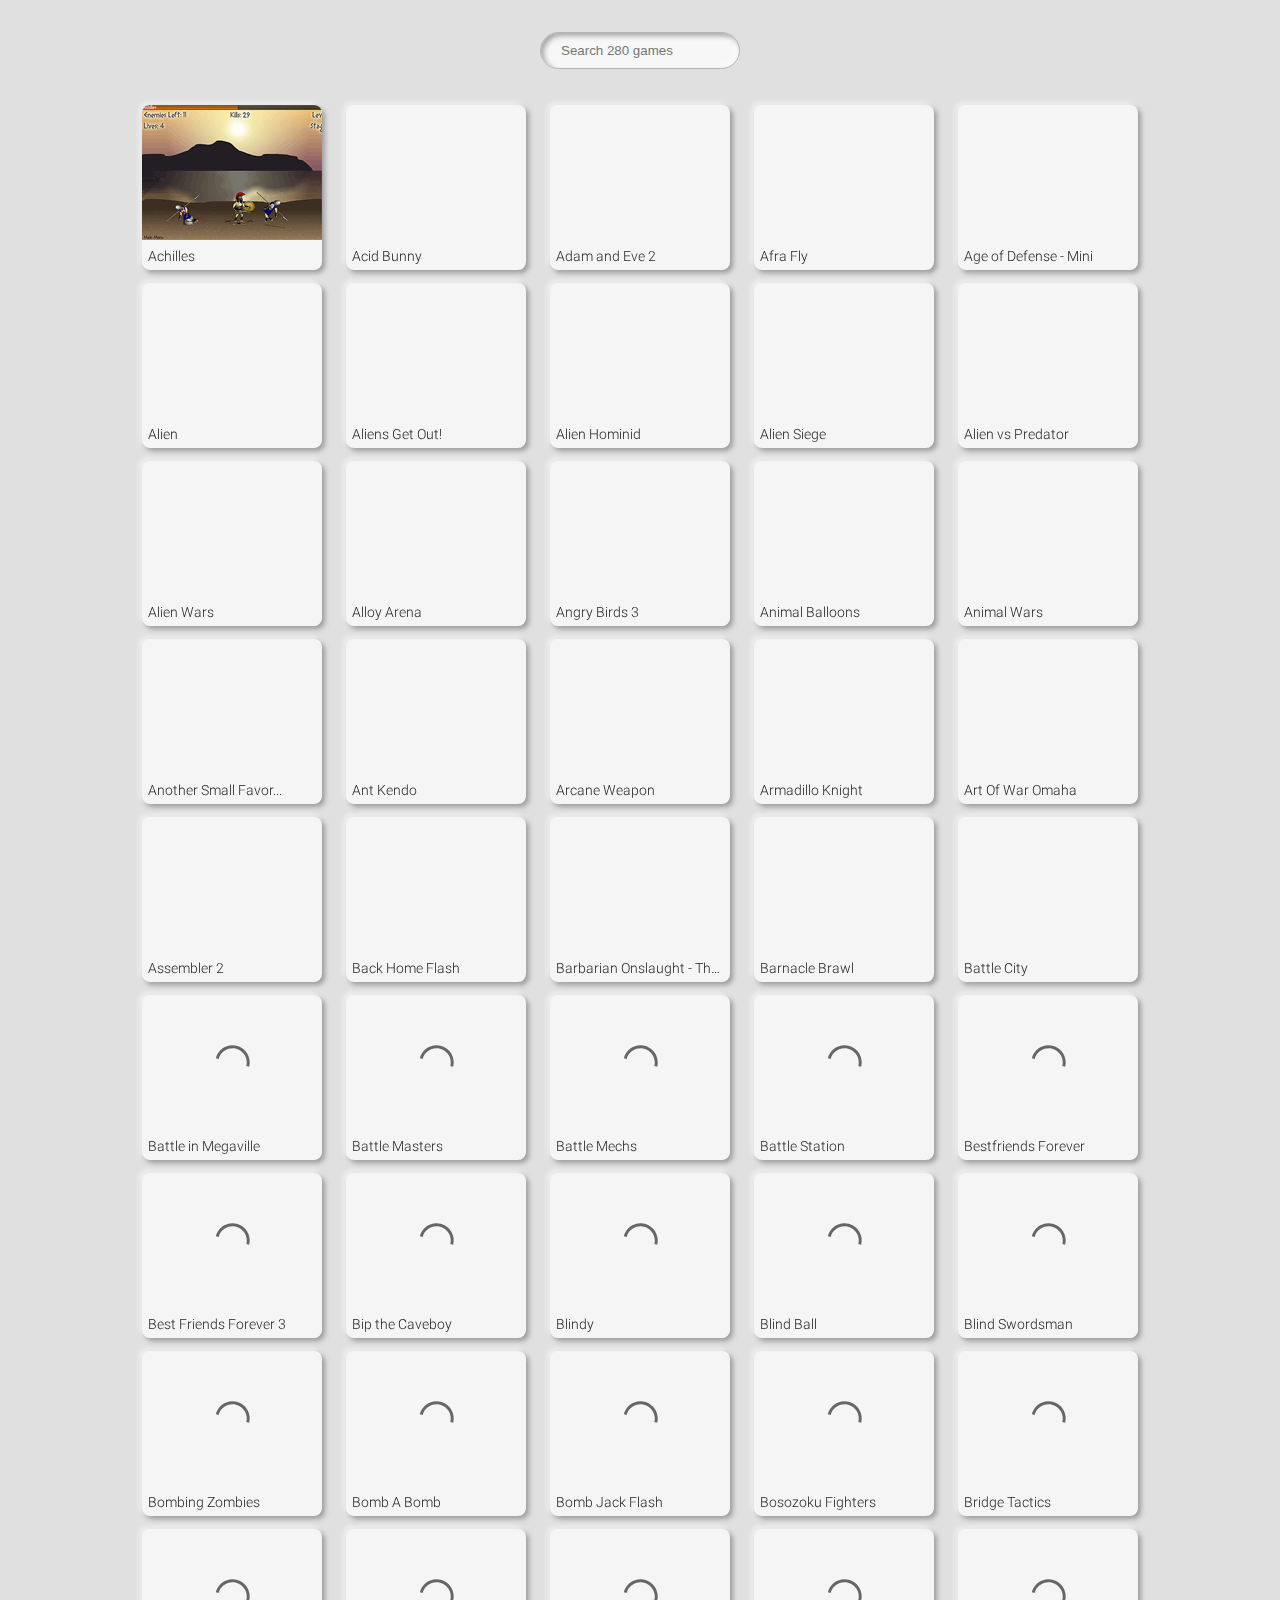
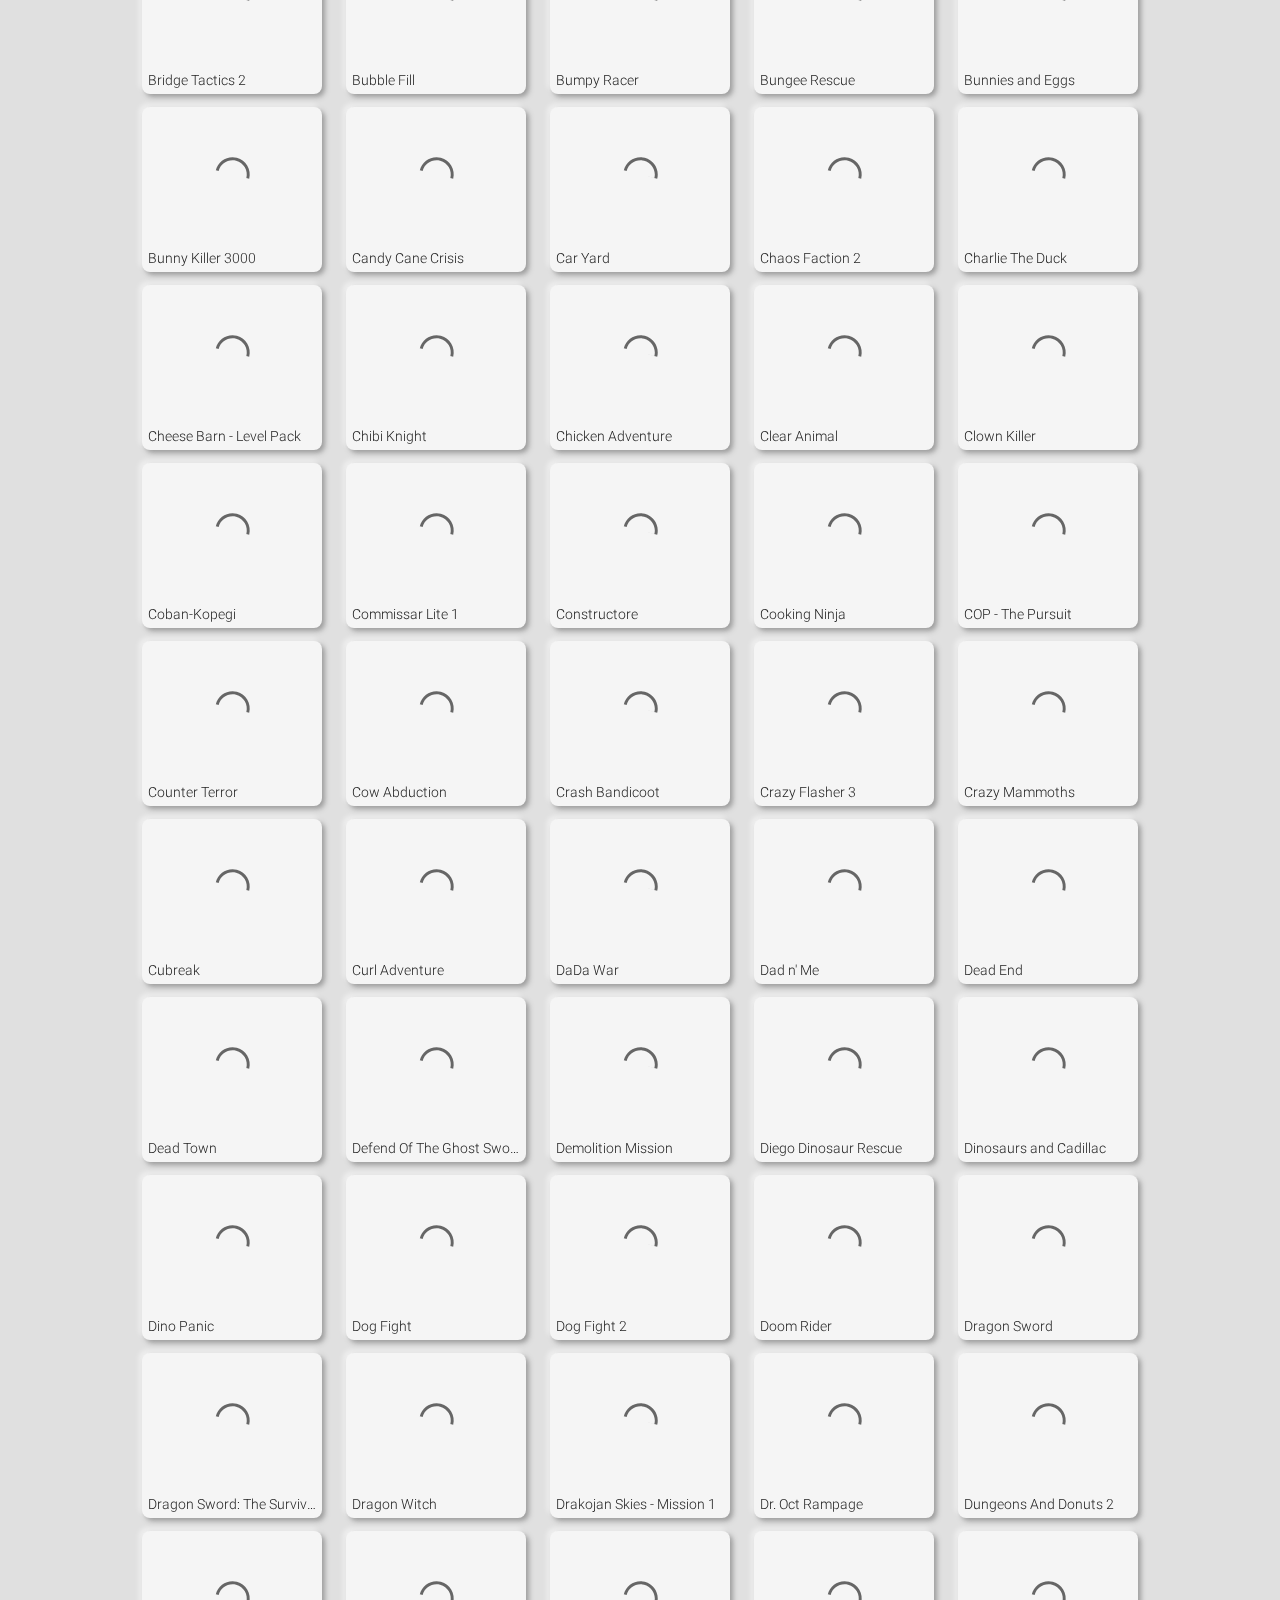
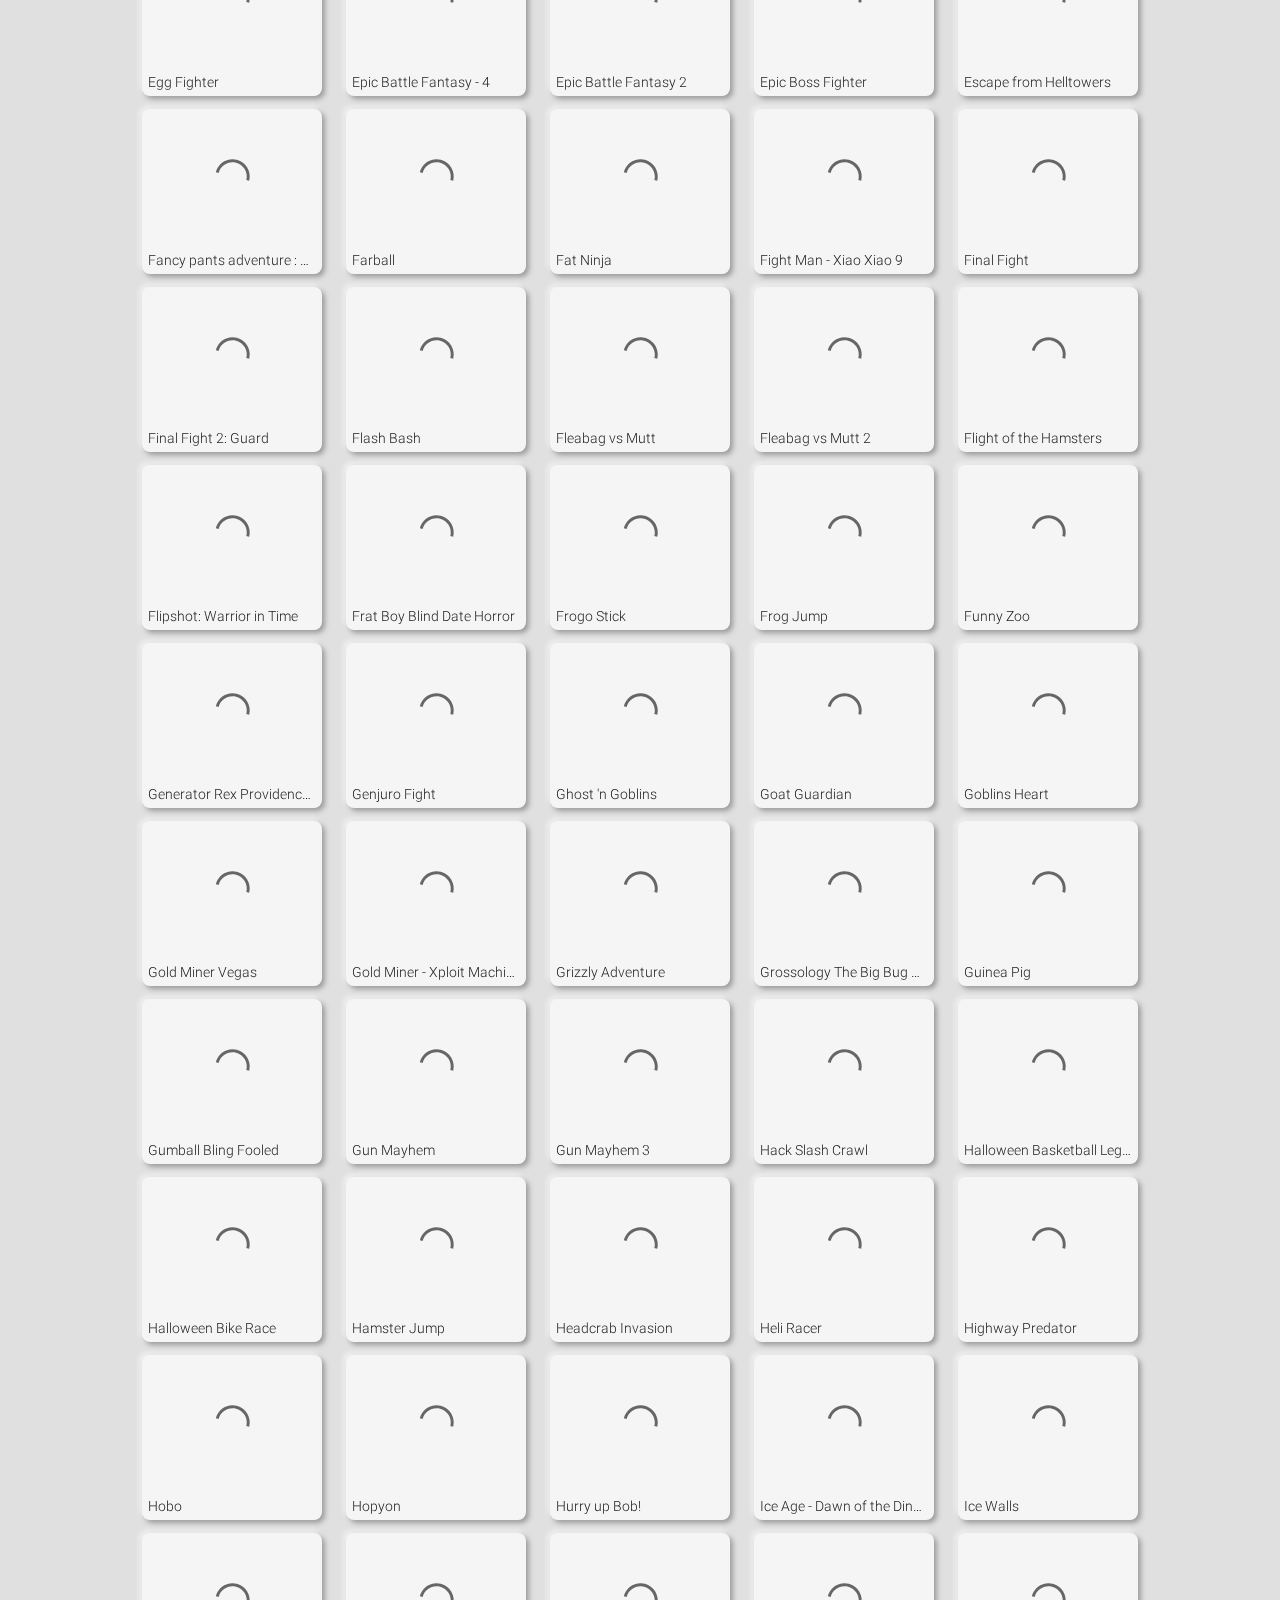
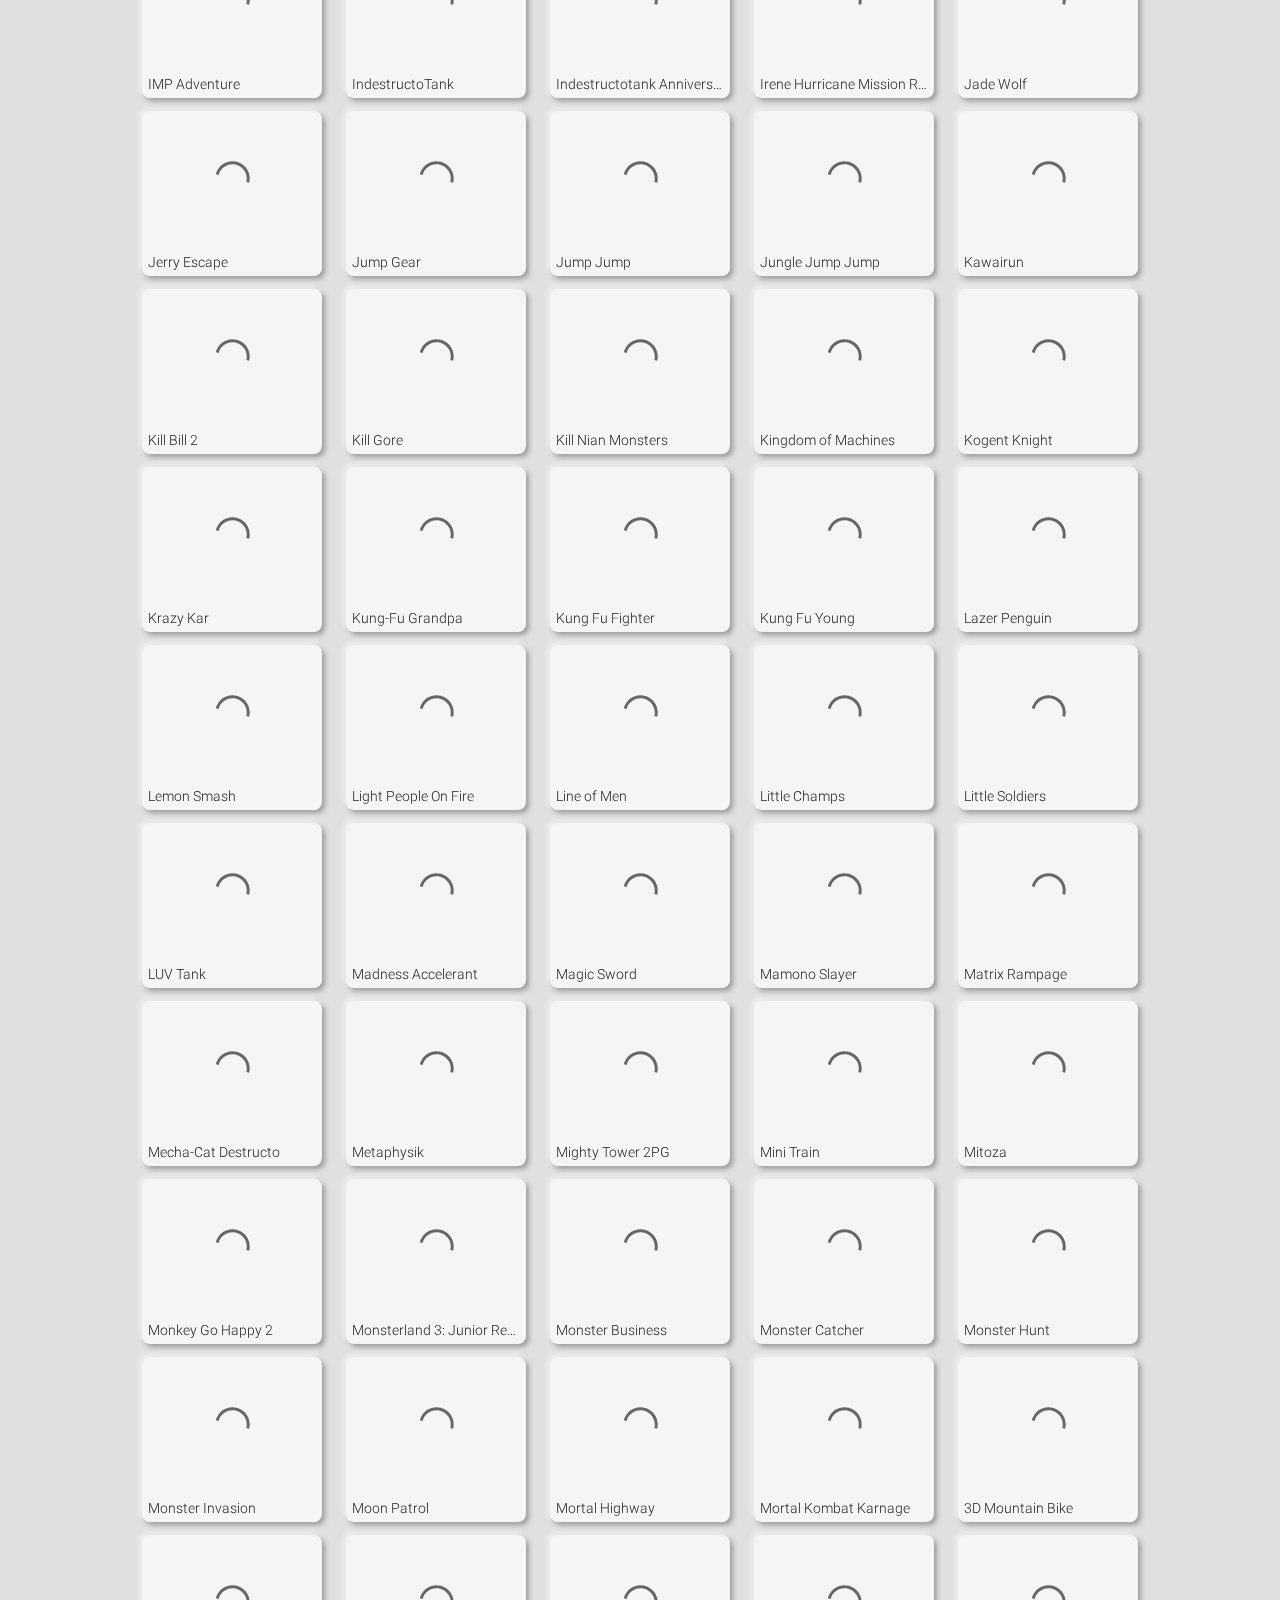
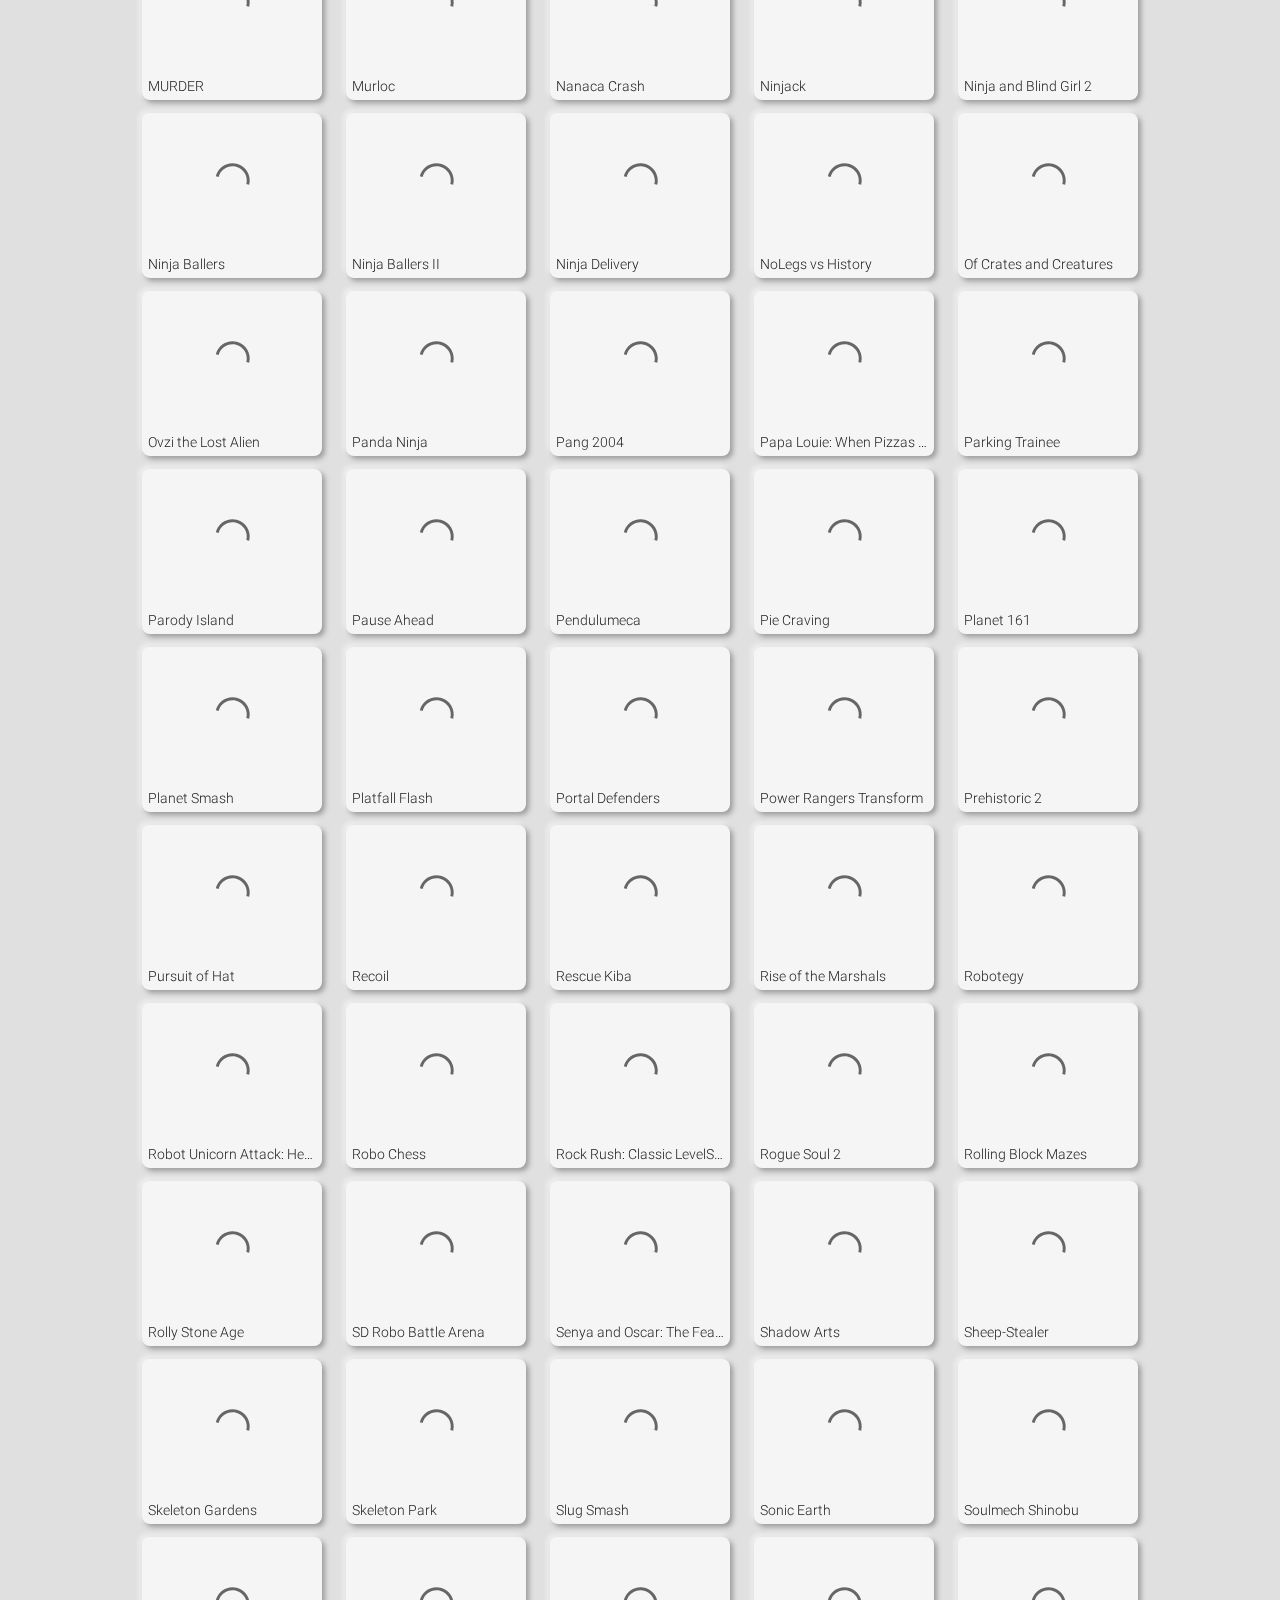
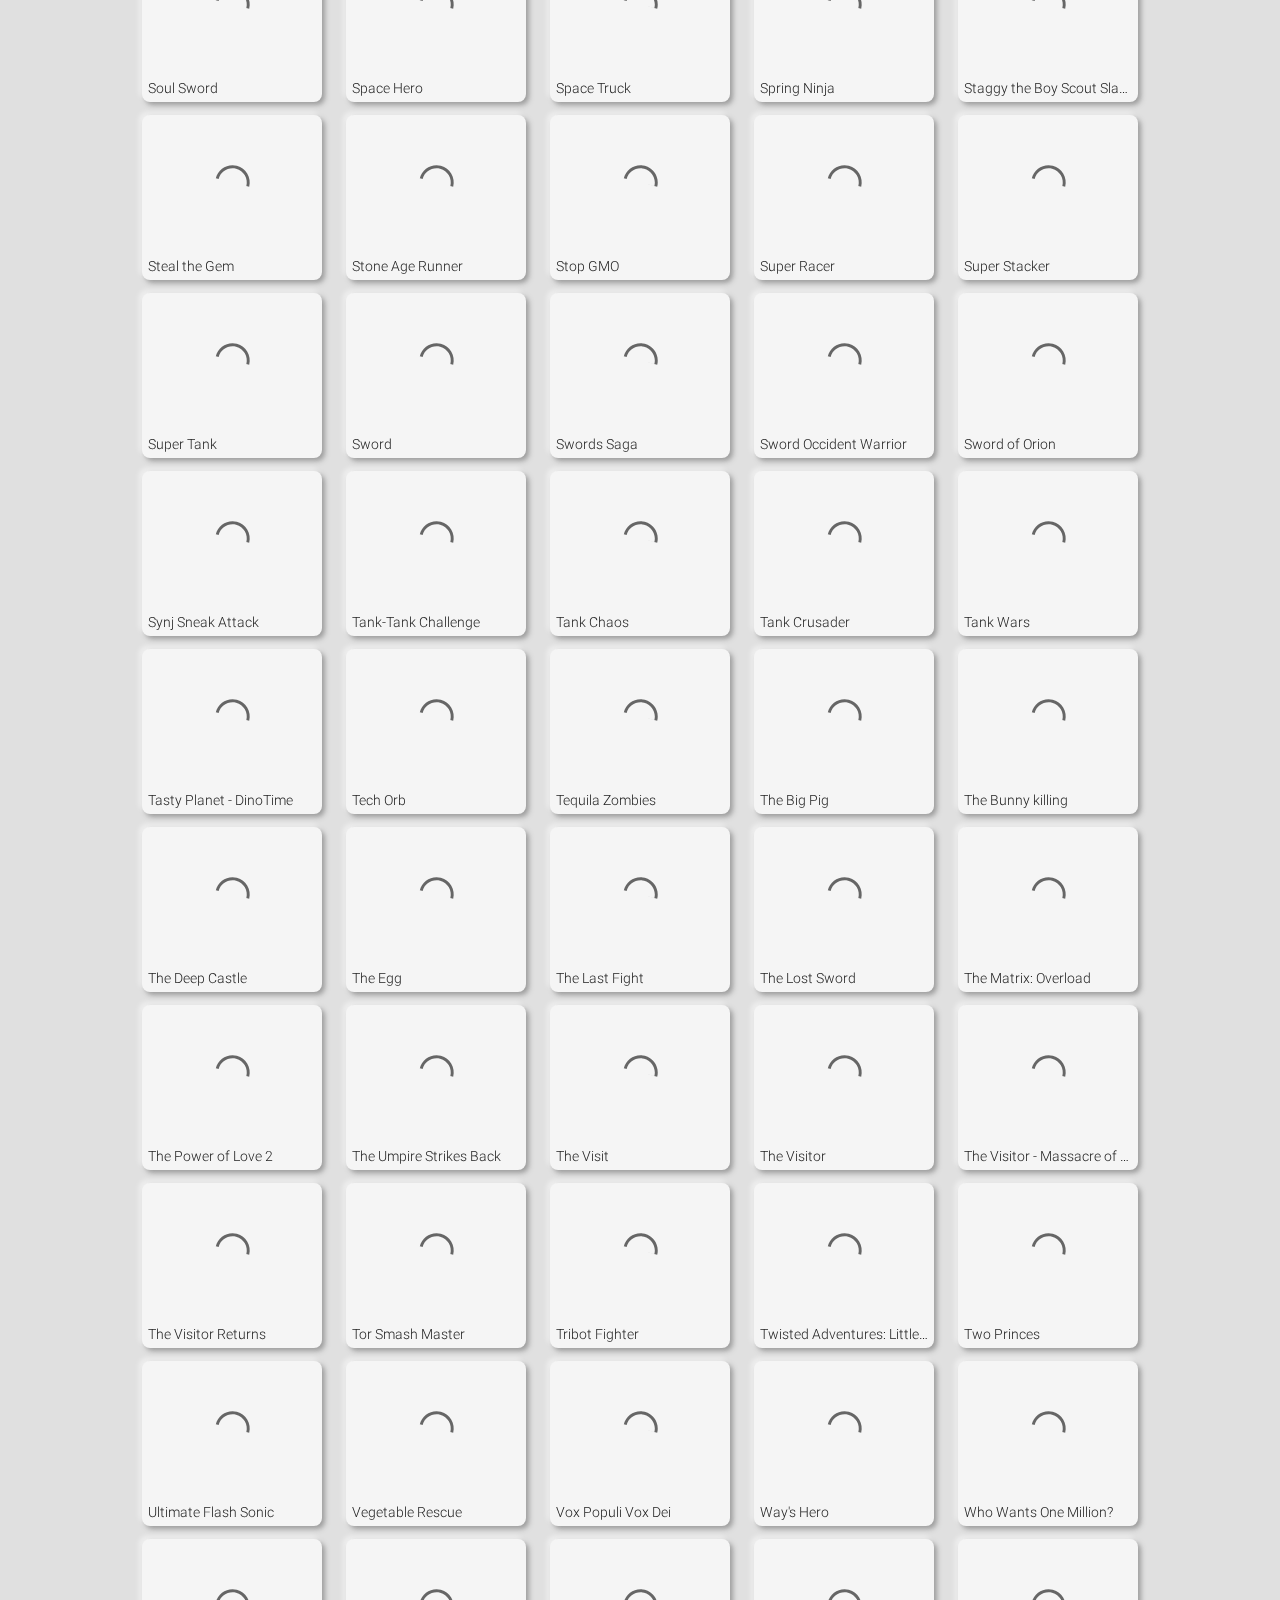
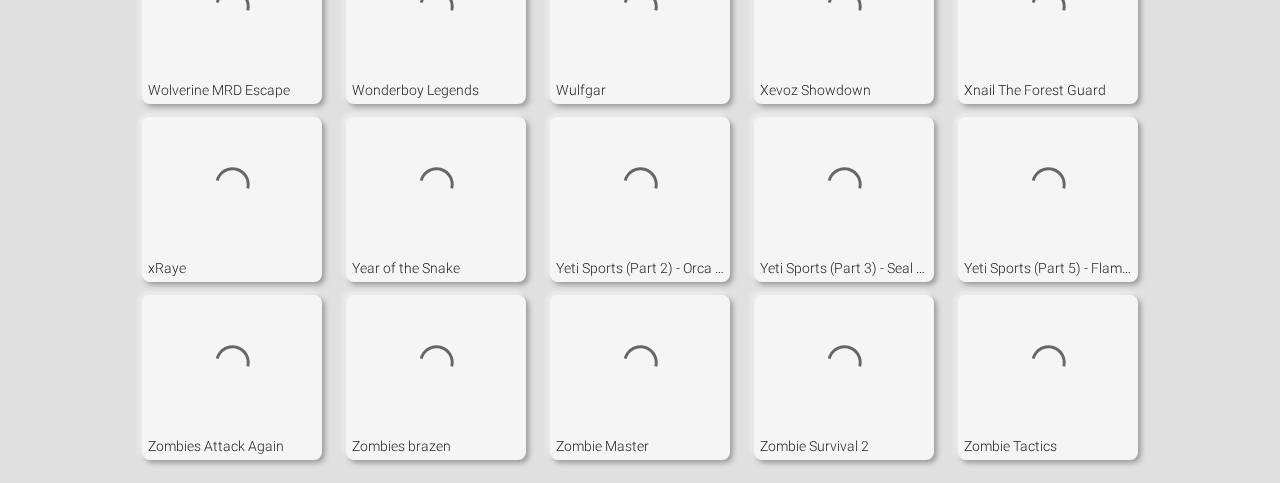
==== pro/index.html @ fab19743 "hi" ====
<!DOCTYPE html>
<html>
<head>
    <meta charset="utf-8">
    <meta name="viewport" content="width=device-width">
    <title>Flash Game Emulator</title>
    <link rel="manifest" href="./manifest.json">
    <meta name="mobile-web-app-capable" content="yes">
    <meta name="apple-mobile-web-app-capable" content="yes">
    <meta name="application-name" content="PWA Games">
    <meta name="apple-mobile-web-app-title" content="PWA Games">
    <meta name="viewport" content="width=device-width, initial-scale=1, shrink-to-fit=no">
    <link rel="icon" type="image/jpg" sizes="144x144" href="./icon.png">
    <link rel="apple-touch-icon" type="image/jpg" sizes="144x144" href="./icon.png">
    <link rel="stylesheet" href="./css/gallery.css?v=1.0">
    <!-- Google tag (gtag.js) -->
    <script async src="https://www.googletagmanager.com/gtag/js?id=G-YK2XK0Y6DY"></script>
    <script>
        window.dataLayer = window.dataLayer || [];
        function gtag(){dataLayer.push(arguments);}
        gtag('js', new Date());
        gtag('config', 'G-YK2XK0Y6DY');
    </script>
</head>
<body>
    <main>
        <input type="search" id="search" class="input-search" name="search" placeholder="Search games" />
        <ul class="gallery">
            
            <li class="game"><a class="game-link" href="./s/achilles/"><video poster="spinner.svg"></video><h2 class="game-title">Achilles</h2></a></li><li class="game"><a class="game-link" href="./s/acid_bunny/"><video poster="spinner.svg"></video><h2 class="game-title">Acid Bunny</h2></a></li><li class="game"><a class="game-link" href="./s/adam_and_eve_2/"><video poster="spinner.svg"></video><h2 class="game-title">Adam and Eve 2</h2></a></li><li class="game"><a class="game-link" href="./s/afra_fly/"><video poster="spinner.svg"></video><h2 class="game-title">Afra Fly</h2></a></li><li class="game"><a class="game-link" href="./s/age_of_defense_-_mini/"><video poster="spinner.svg"></video><h2 class="game-title">Age of Defense - Mini</h2></a></li><li class="game"><a class="game-link" href="./s/alien/"><video poster="spinner.svg"></video><h2 class="game-title">Alien</h2></a></li><li class="game"><a class="game-link" href="./s/aliens_get_out_/"><video poster="spinner.svg"></video><h2 class="game-title">Aliens Get Out!</h2></a></li><li class="game"><a class="game-link" href="./s/alien_hominid/"><video poster="spinner.svg"></video><h2 class="game-title">Alien Hominid</h2></a></li><li class="game"><a class="game-link" href="./s/alien_siege/"><video poster="spinner.svg"></video><h2 class="game-title">Alien Siege</h2></a></li><li class="game"><a class="game-link" href="./s/alien_vs_predator/"><video poster="spinner.svg"></video><h2 class="game-title">Alien vs Predator</h2></a></li><li class="game"><a class="game-link" href="./s/alien_wars/"><video poster="spinner.svg"></video><h2 class="game-title">Alien Wars</h2></a></li><li class="game"><a class="game-link" href="./s/alloy_arena/"><video poster="spinner.svg"></video><h2 class="game-title">Alloy Arena</h2></a></li><li class="game"><a class="game-link" href="./s/angry_birds_3/"><video poster="spinner.svg"></video><h2 class="game-title">Angry Birds 3</h2></a></li><li class="game"><a class="game-link" href="./s/animal_balloons/"><video poster="spinner.svg"></video><h2 class="game-title">Animal Balloons</h2></a></li><li class="game"><a class="game-link" href="./s/animal_wars/"><video poster="spinner.svg"></video><h2 class="game-title">Animal Wars</h2></a></li><li class="game"><a class="game-link" href="./s/another_small_favor_/"><video poster="spinner.svg"></video><h2 class="game-title">Another Small Favor...</h2></a></li><li class="game"><a class="game-link" href="./s/ant_kendo/"><video poster="spinner.svg"></video><h2 class="game-title">Ant Kendo</h2></a></li><li class="game"><a class="game-link" href="./s/arcane_weapon/"><video poster="spinner.svg"></video><h2 class="game-title">Arcane Weapon</h2></a></li><li class="game"><a class="game-link" href="./s/armadillo_knight/"><video poster="spinner.svg"></video><h2 class="game-title">Armadillo Knight</h2></a></li><li class="game"><a class="game-link" href="./s/art_of_war_omaha/"><video poster="spinner.svg"></video><h2 class="game-title">Art Of War Omaha</h2></a></li><li class="game"><a class="game-link" href="./s/assembler_2/"><video poster="spinner.svg"></video><h2 class="game-title">Assembler 2</h2></a></li><li class="game"><a class="game-link" href="./s/back_home/"><video poster="spinner.svg"></video><h2 class="game-title">Back Home Flash</h2></a></li><li class="game"><a class="game-link" href="./s/barbarian_onslaught_the_secret_of_steel_demo/"><video poster="spinner.svg"></video><h2 class="game-title">Barbarian Onslaught - The Secret of Steel Demo</h2></a></li><li class="game"><a class="game-link" href="./s/barnacle_brawl/"><video poster="spinner.svg"></video><h2 class="game-title">Barnacle Brawl</h2></a></li><li class="game"><a class="game-link" href="./s/battle_city/"><video poster="spinner.svg"></video><h2 class="game-title">Battle City</h2></a></li><li class="game"><a class="game-link" href="./s/battle_in_megaville/"><video poster="spinner.svg"></video><h2 class="game-title">Battle in Megaville</h2></a></li><li class="game"><a class="game-link" href="./s/battle_masters/"><video poster="spinner.svg"></video><h2 class="game-title">Battle Masters</h2></a></li><li class="game"><a class="game-link" href="./s/battle_mechs/"><video poster="spinner.svg"></video><h2 class="game-title">Battle Mechs</h2></a></li><li class="game"><a class="game-link" href="./s/battle_station/"><video poster="spinner.svg"></video><h2 class="game-title">Battle Station</h2></a></li><li class="game"><a class="game-link" href="./s/bestfriends_forever/"><video poster="spinner.svg"></video><h2 class="game-title">Bestfriends Forever</h2></a></li><li class="game"><a class="game-link" href="./s/best_friends_forever_3/"><video poster="spinner.svg"></video><h2 class="game-title">Best Friends Forever 3</h2></a></li><li class="game"><a class="game-link" href="./s/bip_the_caveboy/"><video poster="spinner.svg"></video><h2 class="game-title">Bip the Caveboy</h2></a></li><li class="game"><a class="game-link" href="./s/blindy/"><video poster="spinner.svg"></video><h2 class="game-title">Blindy</h2></a></li><li class="game"><a class="game-link" href="./s/blind_ball/"><video poster="spinner.svg"></video><h2 class="game-title">Blind Ball</h2></a></li><li class="game"><a class="game-link" href="./s/blind_swordsman/"><video poster="spinner.svg"></video><h2 class="game-title">Blind Swordsman</h2></a></li><li class="game"><a class="game-link" href="./s/bombing_zombies/"><video poster="spinner.svg"></video><h2 class="game-title">Bombing Zombies</h2></a></li><li class="game"><a class="game-link" href="./s/bomb_a_bomb/"><video poster="spinner.svg"></video><h2 class="game-title">Bomb A Bomb</h2></a></li><li class="game"><a class="game-link" href="./s/bomb_jack_flash/"><video poster="spinner.svg"></video><h2 class="game-title">Bomb Jack Flash</h2></a></li><li class="game"><a class="game-link" href="./s/bosozoku_fighters/"><video poster="spinner.svg"></video><h2 class="game-title">Bosozoku Fighters</h2></a></li><li class="game"><a class="game-link" href="./s/bridge_tactics/"><video poster="spinner.svg"></video><h2 class="game-title">Bridge Tactics</h2></a></li><li class="game"><a class="game-link" href="./s/bridge_tactics_2/"><video poster="spinner.svg"></video><h2 class="game-title">Bridge Tactics 2</h2></a></li><li class="game"><a class="game-link" href="./s/bubble_fill/"><video poster="spinner.svg"></video><h2 class="game-title">Bubble Fill</h2></a></li><li class="game"><a class="game-link" href="./s/bumpy_racer/"><video poster="spinner.svg"></video><h2 class="game-title">Bumpy Racer</h2></a></li><li class="game"><a class="game-link" href="./s/bungee_rescue/"><video poster="spinner.svg"></video><h2 class="game-title">Bungee Rescue</h2></a></li><li class="game"><a class="game-link" href="./s/bunnies_and_eggs/"><video poster="spinner.svg"></video><h2 class="game-title">Bunnies and Eggs</h2></a></li><li class="game"><a class="game-link" href="./s/bunny_killer_3000/"><video poster="spinner.svg"></video><h2 class="game-title">Bunny Killer 3000</h2></a></li><li class="game"><a class="game-link" href="./s/candy_cane_crisis/"><video poster="spinner.svg"></video><h2 class="game-title">Candy Cane Crisis</h2></a></li><li class="game"><a class="game-link" href="./s/car_yard/"><video poster="spinner.svg"></video><h2 class="game-title">Car Yard</h2></a></li><li class="game"><a class="game-link" href="./s/chaos_faction_2/"><video poster="spinner.svg"></video><h2 class="game-title">Chaos Faction 2</h2></a></li><li class="game"><a class="game-link" href="./s/charlie_the_duck/"><video poster="spinner.svg"></video><h2 class="game-title">Charlie The Duck</h2></a></li><li class="game"><a class="game-link" href="./s/cheese_barn_-_level_pack/"><video poster="spinner.svg"></video><h2 class="game-title">Cheese Barn - Level Pack</h2></a></li><li class="game"><a class="game-link" href="./s/chibi_knight/"><video poster="spinner.svg"></video><h2 class="game-title">Chibi Knight</h2></a></li><li class="game"><a class="game-link" href="./s/chicken_adventure/"><video poster="spinner.svg"></video><h2 class="game-title">Chicken Adventure</h2></a></li><li class="game"><a class="game-link" href="./s/clear_animal/"><video poster="spinner.svg"></video><h2 class="game-title">Clear Animal</h2></a></li><li class="game"><a class="game-link" href="./s/clown_killer/"><video poster="spinner.svg"></video><h2 class="game-title">Clown Killer</h2></a></li><li class="game"><a class="game-link" href="./s/coban_kopegi/"><video poster="spinner.svg"></video><h2 class="game-title">Coban-Kopegi</h2></a></li><li class="game"><a class="game-link" href="./s/commissar_lite_1/"><video poster="spinner.svg"></video><h2 class="game-title">Commissar Lite 1</h2></a></li><li class="game"><a class="game-link" href="./s/constructore/"><video poster="spinner.svg"></video><h2 class="game-title">Constructore</h2></a></li><li class="game"><a class="game-link" href="./s/cooking_ninja/"><video poster="spinner.svg"></video><h2 class="game-title">Cooking Ninja</h2></a></li><li class="game"><a class="game-link" href="./s/cop_the_pursuit/"><video poster="spinner.svg"></video><h2 class="game-title">COP - The Pursuit</h2></a></li><li class="game"><a class="game-link" href="./s/counter_terror/"><video poster="spinner.svg"></video><h2 class="game-title">Counter Terror</h2></a></li><li class="game"><a class="game-link" href="./s/cow_abduction/"><video poster="spinner.svg"></video><h2 class="game-title">Cow Abduction</h2></a></li><li class="game"><a class="game-link" href="./s/crash_bandicoot/"><video poster="spinner.svg"></video><h2 class="game-title">Crash Bandicoot</h2></a></li><li class="game"><a class="game-link" href="./s/crazy_flasher_3/"><video poster="spinner.svg"></video><h2 class="game-title">Crazy Flasher 3</h2></a></li><li class="game"><a class="game-link" href="./s/crazy_mammoths/"><video poster="spinner.svg"></video><h2 class="game-title">Crazy Mammoths</h2></a></li><li class="game"><a class="game-link" href="./s/cubreak/"><video poster="spinner.svg"></video><h2 class="game-title">Cubreak</h2></a></li><li class="game"><a class="game-link" href="./s/curl_adventure/"><video poster="spinner.svg"></video><h2 class="game-title">Curl Adventure</h2></a></li><li class="game"><a class="game-link" href="./s/dada_war/"><video poster="spinner.svg"></video><h2 class="game-title">DaDa War</h2></a></li><li class="game"><a class="game-link" href="./s/dad_n_me/"><video poster="spinner.svg"></video><h2 class="game-title">Dad n' Me</h2></a></li><li class="game"><a class="game-link" href="./s/dead_end/"><video poster="spinner.svg"></video><h2 class="game-title">Dead End</h2></a></li><li class="game"><a class="game-link" href="./s/dead_town/"><video poster="spinner.svg"></video><h2 class="game-title">Dead Town</h2></a></li><li class="game"><a class="game-link" href="./s/defend_of_the_ghost_sword/"><video poster="spinner.svg"></video><h2 class="game-title">Defend Of The Ghost Sword</h2></a></li><li class="game"><a class="game-link" href="./s/demolition_mission/"><video poster="spinner.svg"></video><h2 class="game-title">Demolition Mission</h2></a></li><li class="game"><a class="game-link" href="./s/diego_dinosaur_rescue/"><video poster="spinner.svg"></video><h2 class="game-title">Diego Dinosaur Rescue</h2></a></li><li class="game"><a class="game-link" href="./s/dinosaurs_and_cadillac/"><video poster="spinner.svg"></video><h2 class="game-title">Dinosaurs and Cadillac</h2></a></li><li class="game"><a class="game-link" href="./s/dino_panic/"><video poster="spinner.svg"></video><h2 class="game-title">Dino Panic</h2></a></li><li class="game"><a class="game-link" href="./s/dog_fight/"><video poster="spinner.svg"></video><h2 class="game-title">Dog Fight</h2></a></li><li class="game"><a class="game-link" href="./s/dog_fight_2/"><video poster="spinner.svg"></video><h2 class="game-title">Dog Fight 2</h2></a></li><li class="game"><a class="game-link" href="./s/doom_rider/"><video poster="spinner.svg"></video><h2 class="game-title">Doom Rider</h2></a></li><li class="game"><a class="game-link" href="./s/dragon_sword/"><video poster="spinner.svg"></video><h2 class="game-title">Dragon Sword</h2></a></li><li class="game"><a class="game-link" href="./s/dragon_sword_the_survival_battle/"><video poster="spinner.svg"></video><h2 class="game-title">Dragon Sword: The Survival Battle</h2></a></li><li class="game"><a class="game-link" href="./s/dragon_witch/"><video poster="spinner.svg"></video><h2 class="game-title">Dragon Witch</h2></a></li><li class="game"><a class="game-link" href="./s/drakojan_skies_mission_1/"><video poster="spinner.svg"></video><h2 class="game-title">Drakojan Skies - Mission 1</h2></a></li><li class="game"><a class="game-link" href="./s/dr_oct_rampage/"><video poster="spinner.svg"></video><h2 class="game-title">Dr. Oct Rampage</h2></a></li><li class="game"><a class="game-link" href="./s/dungeons_and_donuts_2/"><video poster="spinner.svg"></video><h2 class="game-title">Dungeons And Donuts 2</h2></a></li><li class="game"><a class="game-link" href="./s/egg_fighter/"><video poster="spinner.svg"></video><h2 class="game-title">Egg Fighter</h2></a></li><li class="game"><a class="game-link" href="./s/epic_battle_fantasy_-_4/"><video poster="spinner.svg"></video><h2 class="game-title">Epic Battle Fantasy - 4</h2></a></li><li class="game"><a class="game-link" href="./s/epic_battle_fantasy_2/"><video poster="spinner.svg"></video><h2 class="game-title">Epic Battle Fantasy 2</h2></a></li><li class="game"><a class="game-link" href="./s/epic_boss_fighter/"><video poster="spinner.svg"></video><h2 class="game-title">Epic Boss Fighter</h2></a></li><li class="game"><a class="game-link" href="./s/escape_from_helltowers/"><video poster="spinner.svg"></video><h2 class="game-title">Escape from Helltowers</h2></a></li><li class="game"><a class="game-link" href="./s/fancy_pants_adventure_world_2/"><video poster="spinner.svg"></video><h2 class="game-title">Fancy pants adventure : World 2</h2></a></li><li class="game"><a class="game-link" href="./s/farball/"><video poster="spinner.svg"></video><h2 class="game-title">Farball</h2></a></li><li class="game"><a class="game-link" href="./s/fat_ninja/"><video poster="spinner.svg"></video><h2 class="game-title">Fat Ninja</h2></a></li><li class="game"><a class="game-link" href="./s/fight_man_xiao_xiao_9/"><video poster="spinner.svg"></video><h2 class="game-title">Fight Man - Xiao Xiao 9</h2></a></li><li class="game"><a class="game-link" href="./s/final_fight/"><video poster="spinner.svg"></video><h2 class="game-title">Final Fight</h2></a></li><li class="game"><a class="game-link" href="./s/final_fight_2_guard/"><video poster="spinner.svg"></video><h2 class="game-title">Final Fight 2: Guard</h2></a></li><li class="game"><a class="game-link" href="./s/flash_bash/"><video poster="spinner.svg"></video><h2 class="game-title">Flash Bash</h2></a></li><li class="game"><a class="game-link" href="./s/fleabag_vs_mutt/"><video poster="spinner.svg"></video><h2 class="game-title">Fleabag vs Mutt</h2></a></li><li class="game"><a class="game-link" href="./s/fleabag_vs_mutt_2/"><video poster="spinner.svg"></video><h2 class="game-title">Fleabag vs Mutt 2</h2></a></li><li class="game"><a class="game-link" href="./s/flight_of_the_hamsters/"><video poster="spinner.svg"></video><h2 class="game-title">Flight of the Hamsters</h2></a></li><li class="game"><a class="game-link" href="./s/flipshot_warrior_in_time/"><video poster="spinner.svg"></video><h2 class="game-title">Flipshot: Warrior in Time</h2></a></li><li class="game"><a class="game-link" href="./s/frat_boy_blind_date_horror/"><video poster="spinner.svg"></video><h2 class="game-title">Frat Boy Blind Date Horror</h2></a></li><li class="game"><a class="game-link" href="./s/frogo_stick/"><video poster="spinner.svg"></video><h2 class="game-title">Frogo Stick</h2></a></li><li class="game"><a class="game-link" href="./s/frog_jump/"><video poster="spinner.svg"></video><h2 class="game-title">Frog Jump</h2></a></li><li class="game"><a class="game-link" href="./s/funny_zoo/"><video poster="spinner.svg"></video><h2 class="game-title">Funny Zoo</h2></a></li><li class="game"><a class="game-link" href="./s/generator_rex_providence_defender/"><video poster="spinner.svg"></video><h2 class="game-title">Generator Rex Providence Defender</h2></a></li><li class="game"><a class="game-link" href="./s/genjuro_fight/"><video poster="spinner.svg"></video><h2 class="game-title">Genjuro Fight</h2></a></li><li class="game"><a class="game-link" href="./s/ghost_n_goblins/"><video poster="spinner.svg"></video><h2 class="game-title">Ghost 'n Goblins</h2></a></li><li class="game"><a class="game-link" href="./s/goat_guardian/"><video poster="spinner.svg"></video><h2 class="game-title">Goat Guardian</h2></a></li><li class="game"><a class="game-link" href="./s/goblins_heart/"><video poster="spinner.svg"></video><h2 class="game-title">Goblins Heart</h2></a></li><li class="game"><a class="game-link" href="./s/gold_miner_vegas/"><video poster="spinner.svg"></video><h2 class="game-title">Gold Miner Vegas</h2></a></li><li class="game"><a class="game-link" href="./s/gold_miner_xploit_machine_edition_2009/"><video poster="spinner.svg"></video><h2 class="game-title">Gold Miner - Xploit Machine Edition 2009</h2></a></li><li class="game"><a class="game-link" href="./s/grizzly_adventure/"><video poster="spinner.svg"></video><h2 class="game-title">Grizzly Adventure</h2></a></li><li class="game"><a class="game-link" href="./s/grossology_the_big_bug_blast/"><video poster="spinner.svg"></video><h2 class="game-title">Grossology The Big Bug Blast</h2></a></li><li class="game"><a class="game-link" href="./s/guinea_pig/"><video poster="spinner.svg"></video><h2 class="game-title">Guinea Pig</h2></a></li><li class="game"><a class="game-link" href="./s/gumball_bling_fooled/"><video poster="spinner.svg"></video><h2 class="game-title">Gumball Bling Fooled</h2></a></li><li class="game"><a class="game-link" href="./s/gun_mayhem/"><video poster="spinner.svg"></video><h2 class="game-title">Gun Mayhem</h2></a></li><li class="game"><a class="game-link" href="./s/gun_mayhem_redux/"><video poster="spinner.svg"></video><h2 class="game-title">Gun Mayhem 3</h2></a></li><li class="game"><a class="game-link" href="./s/hack_slash_crawl/"><video poster="spinner.svg"></video><h2 class="game-title">Hack Slash Crawl</h2></a></li><li class="game"><a class="game-link" href="./s/halloween_basketball_legends/"><video poster="spinner.svg"></video><h2 class="game-title">Halloween Basketball Legends</h2></a></li><li class="game"><a class="game-link" href="./s/halloween_bike_race/"><video poster="spinner.svg"></video><h2 class="game-title">Halloween Bike Race</h2></a></li><li class="game"><a class="game-link" href="./s/hamster_jump/"><video poster="spinner.svg"></video><h2 class="game-title">Hamster Jump</h2></a></li><li class="game"><a class="game-link" href="./s/headcrab_invasion/"><video poster="spinner.svg"></video><h2 class="game-title">Headcrab Invasion</h2></a></li><li class="game"><a class="game-link" href="./s/heli_racer/"><video poster="spinner.svg"></video><h2 class="game-title">Heli Racer</h2></a></li><li class="game"><a class="game-link" href="./s/highway_predator/"><video poster="spinner.svg"></video><h2 class="game-title">Highway Predator</h2></a></li><li class="game"><a class="game-link" href="./s/hobo/"><video poster="spinner.svg"></video><h2 class="game-title">Hobo</h2></a></li><li class="game"><a class="game-link" href="./s/hopyon/"><video poster="spinner.svg"></video><h2 class="game-title">Hopyon</h2></a></li><li class="game"><a class="game-link" href="./s/hurry_up_bob_/"><video poster="spinner.svg"></video><h2 class="game-title">Hurry up Bob!</h2></a></li><li class="game"><a class="game-link" href="./s/ice_age_dawn_of_the_dinosaurs/"><video poster="spinner.svg"></video><h2 class="game-title">Ice Age - Dawn of the Dinosaurs</h2></a></li><li class="game"><a class="game-link" href="./s/ice_walls/"><video poster="spinner.svg"></video><h2 class="game-title">Ice Walls</h2></a></li><li class="game"><a class="game-link" href="./s/imp_adventure/"><video poster="spinner.svg"></video><h2 class="game-title">IMP Adventure</h2></a></li><li class="game"><a class="game-link" href="./s/indestructotank_/"><video poster="spinner.svg"></video><h2 class="game-title">IndestructoTank</h2></a></li><li class="game"><a class="game-link" href="./s/indestructotank_anniversary_edition/"><video poster="spinner.svg"></video><h2 class="game-title">Indestructotank Anniversary Edition</h2></a></li><li class="game"><a class="game-link" href="./s/irene_hurricane_mission_rescue/"><video poster="spinner.svg"></video><h2 class="game-title">Irene Hurricane Mission Rescue</h2></a></li><li class="game"><a class="game-link" href="./s/jade_wolf/"><video poster="spinner.svg"></video><h2 class="game-title">Jade Wolf</h2></a></li><li class="game"><a class="game-link" href="./s/jerry_escape/"><video poster="spinner.svg"></video><h2 class="game-title">Jerry Escape</h2></a></li><li class="game"><a class="game-link" href="./s/jump_gear/"><video poster="spinner.svg"></video><h2 class="game-title">Jump Gear</h2></a></li><li class="game"><a class="game-link" href="./s/jump_jump/"><video poster="spinner.svg"></video><h2 class="game-title">Jump Jump</h2></a></li><li class="game"><a class="game-link" href="./s/jungle_jump_jump/"><video poster="spinner.svg"></video><h2 class="game-title">Jungle Jump Jump</h2></a></li><li class="game"><a class="game-link" href="./s/kawairun/"><video poster="spinner.svg"></video><h2 class="game-title">Kawairun</h2></a></li><li class="game"><a class="game-link" href="./s/kill_bill_2/"><video poster="spinner.svg"></video><h2 class="game-title">Kill Bill 2</h2></a></li><li class="game"><a class="game-link" href="./s/kill_gore/"><video poster="spinner.svg"></video><h2 class="game-title">Kill Gore</h2></a></li><li class="game"><a class="game-link" href="./s/kill_nian_monsters/"><video poster="spinner.svg"></video><h2 class="game-title">Kill Nian Monsters</h2></a></li><li class="game"><a class="game-link" href="./s/kingdom_of_machines/"><video poster="spinner.svg"></video><h2 class="game-title">Kingdom of Machines</h2></a></li><li class="game"><a class="game-link" href="./s/kogent_knight/"><video poster="spinner.svg"></video><h2 class="game-title">Kogent Knight</h2></a></li><li class="game"><a class="game-link" href="./s/krazy_kar/"><video poster="spinner.svg"></video><h2 class="game-title">Krazy Kar</h2></a></li><li class="game"><a class="game-link" href="./s/kung-fu_grandpa/"><video poster="spinner.svg"></video><h2 class="game-title">Kung-Fu Grandpa</h2></a></li><li class="game"><a class="game-link" href="./s/kung_fu_fighter/"><video poster="spinner.svg"></video><h2 class="game-title">Kung Fu Fighter</h2></a></li><li class="game"><a class="game-link" href="./s/kung_fu_young/"><video poster="spinner.svg"></video><h2 class="game-title">Kung Fu Young</h2></a></li><li class="game"><a class="game-link" href="./s/lazer_penguin/"><video poster="spinner.svg"></video><h2 class="game-title">Lazer Penguin</h2></a></li><li class="game"><a class="game-link" href="./s/lemon_smash/"><video poster="spinner.svg"></video><h2 class="game-title">Lemon Smash</h2></a></li><li class="game"><a class="game-link" href="./s/light_people_on_fire/"><video poster="spinner.svg"></video><h2 class="game-title">Light People On Fire</h2></a></li><li class="game"><a class="game-link" href="./s/lineofmen/"><video poster="spinner.svg"></video><h2 class="game-title">Line of Men</h2></a></li><li class="game"><a class="game-link" href="./s/little_champs/"><video poster="spinner.svg"></video><h2 class="game-title">Little Champs</h2></a></li><li class="game"><a class="game-link" href="./s/little_soldiers/"><video poster="spinner.svg"></video><h2 class="game-title">Little Soldiers</h2></a></li><li class="game"><a class="game-link" href="./s/luv_tank/"><video poster="spinner.svg"></video><h2 class="game-title">LUV Tank</h2></a></li><li class="game"><a class="game-link" href="./s/madness_accelerant/"><video poster="spinner.svg"></video><h2 class="game-title">Madness Accelerant</h2></a></li><li class="game"><a class="game-link" href="./s/magic_sword/"><video poster="spinner.svg"></video><h2 class="game-title">Magic Sword</h2></a></li><li class="game"><a class="game-link" href="./s/mamono_slayer/"><video poster="spinner.svg"></video><h2 class="game-title">Mamono Slayer</h2></a></li><li class="game"><a class="game-link" href="./s/matrix_rampage/"><video poster="spinner.svg"></video><h2 class="game-title">Matrix Rampage</h2></a></li><li class="game"><a class="game-link" href="./s/mecha_cat_destructo/"><video poster="spinner.svg"></video><h2 class="game-title">Mecha-Cat Destructo</h2></a></li><li class="game"><a class="game-link" href="./s/metaphysik/"><video poster="spinner.svg"></video><h2 class="game-title">Metaphysik</h2></a></li><li class="game"><a class="game-link" href="./s/mighty_tower_2pg/"><video poster="spinner.svg"></video><h2 class="game-title">Mighty Tower 2PG</h2></a></li><li class="game"><a class="game-link" href="./s/mini_train/"><video poster="spinner.svg"></video><h2 class="game-title">Mini Train</h2></a></li><li class="game"><a class="game-link" href="./s/mitoza/"><video poster="spinner.svg"></video><h2 class="game-title">Mitoza</h2></a></li><li class="game"><a class="game-link" href="./s/monkey_go_happy_2/"><video poster="spinner.svg"></video><h2 class="game-title">Monkey Go Happy 2</h2></a></li><li class="game"><a class="game-link" href="./s/monsterland_3_junior_returns/"><video poster="spinner.svg"></video><h2 class="game-title">Monsterland 3: Junior Returns</h2></a></li><li class="game"><a class="game-link" href="./s/monster_business/"><video poster="spinner.svg"></video><h2 class="game-title">Monster Business</h2></a></li><li class="game"><a class="game-link" href="./s/monster_catcher/"><video poster="spinner.svg"></video><h2 class="game-title">Monster Catcher</h2></a></li><li class="game"><a class="game-link" href="./s/monster_hunt/"><video poster="spinner.svg"></video><h2 class="game-title">Monster Hunt</h2></a></li><li class="game"><a class="game-link" href="./s/monster_invasion_/"><video poster="spinner.svg"></video><h2 class="game-title">Monster Invasion</h2></a></li><li class="game"><a class="game-link" href="./s/moon_patrol/"><video poster="spinner.svg"></video><h2 class="game-title">Moon Patrol</h2></a></li><li class="game"><a class="game-link" href="./s/mortal_highway/"><video poster="spinner.svg"></video><h2 class="game-title">Mortal Highway</h2></a></li><li class="game"><a class="game-link" href="./s/mortal_kombat_karnage/"><video poster="spinner.svg"></video><h2 class="game-title">Mortal Kombat Karnage</h2></a></li><li class="game"><a class="game-link" href="./s/mountain_bike/"><video poster="spinner.svg"></video><h2 class="game-title">3D Mountain Bike</h2></a></li><li class="game"><a class="game-link" href="./s/murder/"><video poster="spinner.svg"></video><h2 class="game-title">MURDER</h2></a></li><li class="game"><a class="game-link" href="./s/murloc/"><video poster="spinner.svg"></video><h2 class="game-title">Murloc</h2></a></li><li class="game"><a class="game-link" href="./s/nanaca_crash/"><video poster="spinner.svg"></video><h2 class="game-title">Nanaca Crash</h2></a></li><li class="game"><a class="game-link" href="./s/ninjack/"><video poster="spinner.svg"></video><h2 class="game-title">Ninjack</h2></a></li><li class="game"><a class="game-link" href="./s/ninja_and_blind_girl_2/"><video poster="spinner.svg"></video><h2 class="game-title">Ninja and Blind Girl 2</h2></a></li><li class="game"><a class="game-link" href="./s/ninja_ballers/"><video poster="spinner.svg"></video><h2 class="game-title">Ninja Ballers</h2></a></li><li class="game"><a class="game-link" href="./s/ninja_ballers_ii/"><video poster="spinner.svg"></video><h2 class="game-title">Ninja Ballers II</h2></a></li><li class="game"><a class="game-link" href="./s/ninja_delivery/"><video poster="spinner.svg"></video><h2 class="game-title">Ninja Delivery</h2></a></li><li class="game"><a class="game-link" href="./s/nolegs_vs_history/"><video poster="spinner.svg"></video><h2 class="game-title">NoLegs vs History</h2></a></li><li class="game"><a class="game-link" href="./s/of_crates_and_creatures/"><video poster="spinner.svg"></video><h2 class="game-title">Of Crates and Creatures</h2></a></li><li class="game"><a class="game-link" href="./s/ovzi_the_lost_alien/"><video poster="spinner.svg"></video><h2 class="game-title">Ovzi the Lost Alien</h2></a></li><li class="game"><a class="game-link" href="./s/panda_ninja/"><video poster="spinner.svg"></video><h2 class="game-title">Panda Ninja</h2></a></li><li class="game"><a class="game-link" href="./s/pang_2004/"><video poster="spinner.svg"></video><h2 class="game-title">Pang 2004</h2></a></li><li class="game"><a class="game-link" href="./s/papa_louie_when_pizzas_attack/"><video poster="spinner.svg"></video><h2 class="game-title">Papa Louie: When Pizzas Attack</h2></a></li><li class="game"><a class="game-link" href="./s/parking_trainee/"><video poster="spinner.svg"></video><h2 class="game-title">Parking Trainee</h2></a></li><li class="game"><a class="game-link" href="./s/parody_island/"><video poster="spinner.svg"></video><h2 class="game-title">Parody Island</h2></a></li><li class="game"><a class="game-link" href="./s/pause_ahead/"><video poster="spinner.svg"></video><h2 class="game-title">Pause Ahead</h2></a></li><li class="game"><a class="game-link" href="./s/pendulumeca/"><video poster="spinner.svg"></video><h2 class="game-title">Pendulumeca</h2></a></li><li class="game"><a class="game-link" href="./s/pie_craving/"><video poster="spinner.svg"></video><h2 class="game-title">Pie Craving</h2></a></li><li class="game"><a class="game-link" href="./s/planet_161/"><video poster="spinner.svg"></video><h2 class="game-title">Planet 161</h2></a></li><li class="game"><a class="game-link" href="./s/planet_smash/"><video poster="spinner.svg"></video><h2 class="game-title">Planet Smash</h2></a></li><li class="game"><a class="game-link" href="./s/platfall_flash/"><video poster="spinner.svg"></video><h2 class="game-title">Platfall Flash</h2></a></li><li class="game"><a class="game-link" href="./s/portal_defenders/"><video poster="spinner.svg"></video><h2 class="game-title">Portal Defenders</h2></a></li><li class="game"><a class="game-link" href="./s/power_rangers_transform/"><video poster="spinner.svg"></video><h2 class="game-title">Power Rangers Transform</h2></a></li><li class="game"><a class="game-link" href="./s/prehistoric_2/"><video poster="spinner.svg"></video><h2 class="game-title">Prehistoric 2</h2></a></li><li class="game"><a class="game-link" href="./s/pursuit_of_hat/"><video poster="spinner.svg"></video><h2 class="game-title">Pursuit of Hat</h2></a></li><li class="game"><a class="game-link" href="./s/recoil/"><video poster="spinner.svg"></video><h2 class="game-title">Recoil</h2></a></li><li class="game"><a class="game-link" href="./s/rescue_kiba/"><video poster="spinner.svg"></video><h2 class="game-title">Rescue Kiba</h2></a></li><li class="game"><a class="game-link" href="./s/rise_of_the_marshals/"><video poster="spinner.svg"></video><h2 class="game-title">Rise of the Marshals</h2></a></li><li class="game"><a class="game-link" href="./s/robotegy/"><video poster="spinner.svg"></video><h2 class="game-title">Robotegy</h2></a></li><li class="game"><a class="game-link" href="./s/robot_unicorn_attack_heavy_metal/"><video poster="spinner.svg"></video><h2 class="game-title">Robot Unicorn Attack: Heavy Metal</h2></a></li><li class="game"><a class="game-link" href="./s/robo_chess/"><video poster="spinner.svg"></video><h2 class="game-title">Robo Chess</h2></a></li><li class="game"><a class="game-link" href="./s/rock_rush_classic_levelset_1/"><video poster="spinner.svg"></video><h2 class="game-title">Rock Rush: Classic LevelSet 1</h2></a></li><li class="game"><a class="game-link" href="./s/rogue_soul_2/"><video poster="spinner.svg"></video><h2 class="game-title">Rogue Soul 2</h2></a></li><li class="game"><a class="game-link" href="./s/rolling_block_mazes/"><video poster="spinner.svg"></video><h2 class="game-title">Rolling Block Mazes</h2></a></li><li class="game"><a class="game-link" href="./s/rolly_stone_age/"><video poster="spinner.svg"></video><h2 class="game-title">Rolly Stone Age</h2></a></li><li class="game"><a class="game-link" href="./s/sd_robo_battle_arena/"><video poster="spinner.svg"></video><h2 class="game-title">SD Robo Battle Arena</h2></a></li><li class="game"><a class="game-link" href="./s/senya_and_oscar_the_fearless_adventure/"><video poster="spinner.svg"></video><h2 class="game-title">Senya and Oscar: The Fearless Adventure</h2></a></li><li class="game"><a class="game-link" href="./s/shadow_arts/"><video poster="spinner.svg"></video><h2 class="game-title">Shadow Arts</h2></a></li><li class="game"><a class="game-link" href="./s/sheep-stealer/"><video poster="spinner.svg"></video><h2 class="game-title">Sheep-Stealer</h2></a></li><li class="game"><a class="game-link" href="./s/skeleton_gardens/"><video poster="spinner.svg"></video><h2 class="game-title">Skeleton Gardens</h2></a></li><li class="game"><a class="game-link" href="./s/skeleton_park/"><video poster="spinner.svg"></video><h2 class="game-title">Skeleton Park</h2></a></li><li class="game"><a class="game-link" href="./s/slug_smash/"><video poster="spinner.svg"></video><h2 class="game-title">Slug Smash</h2></a></li><li class="game"><a class="game-link" href="./s/sonic_earth/"><video poster="spinner.svg"></video><h2 class="game-title">Sonic Earth</h2></a></li><li class="game"><a class="game-link" href="./s/soulmech_shinobu/"><video poster="spinner.svg"></video><h2 class="game-title">Soulmech Shinobu</h2></a></li><li class="game"><a class="game-link" href="./s/soul_sword/"><video poster="spinner.svg"></video><h2 class="game-title">Soul Sword</h2></a></li><li class="game"><a class="game-link" href="./s/space_hero/"><video poster="spinner.svg"></video><h2 class="game-title">Space Hero</h2></a></li><li class="game"><a class="game-link" href="./s/space_truck/"><video poster="spinner.svg"></video><h2 class="game-title">Space Truck</h2></a></li><li class="game"><a class="game-link" href="./s/spring_ninja/"><video poster="spinner.svg"></video><h2 class="game-title">Spring Ninja</h2></a></li><li class="game"><a class="game-link" href="./s/staggy_the_boy_scout_slayer_ii/"><video poster="spinner.svg"></video><h2 class="game-title">Staggy the Boy Scout Slayer II</h2></a></li><li class="game"><a class="game-link" href="./s/steal_the_gem/"><video poster="spinner.svg"></video><h2 class="game-title">Steal the Gem</h2></a></li><li class="game"><a class="game-link" href="./s/stoneage_runner/"><video poster="spinner.svg"></video><h2 class="game-title">Stone Age Runner</h2></a></li><li class="game"><a class="game-link" href="./s/stop_gmo/"><video poster="spinner.svg"></video><h2 class="game-title">Stop GMO</h2></a></li><li class="game"><a class="game-link" href="./s/super_racer/"><video poster="spinner.svg"></video><h2 class="game-title">Super Racer</h2></a></li><li class="game"><a class="game-link" href="./s/super_stacker/"><video poster="spinner.svg"></video><h2 class="game-title">Super Stacker</h2></a></li><li class="game"><a class="game-link" href="./s/super_tank/"><video poster="spinner.svg"></video><h2 class="game-title">Super Tank</h2></a></li><li class="game"><a class="game-link" href="./s/sword/"><video poster="spinner.svg"></video><h2 class="game-title">Sword</h2></a></li><li class="game"><a class="game-link" href="./s/swords_saga/"><video poster="spinner.svg"></video><h2 class="game-title">Swords Saga</h2></a></li><li class="game"><a class="game-link" href="./s/sword_occident_warrior/"><video poster="spinner.svg"></video><h2 class="game-title">Sword Occident Warrior</h2></a></li><li class="game"><a class="game-link" href="./s/sword_of_orion/"><video poster="spinner.svg"></video><h2 class="game-title">Sword of Orion</h2></a></li><li class="game"><a class="game-link" href="./s/synj_sneak_attack/"><video poster="spinner.svg"></video><h2 class="game-title">Synj Sneak Attack</h2></a></li><li class="game"><a class="game-link" href="./s/tank-tank_challenge/"><video poster="spinner.svg"></video><h2 class="game-title">Tank-Tank Challenge</h2></a></li><li class="game"><a class="game-link" href="./s/tank_chaos/"><video poster="spinner.svg"></video><h2 class="game-title">Tank Chaos</h2></a></li><li class="game"><a class="game-link" href="./s/tank_crusader/"><video poster="spinner.svg"></video><h2 class="game-title">Tank Crusader</h2></a></li><li class="game"><a class="game-link" href="./s/tank_wars_flash/"><video poster="spinner.svg"></video><h2 class="game-title">Tank Wars</h2></a></li><li class="game"><a class="game-link" href="./s/tasty_planet_-_dinotime/"><video poster="spinner.svg"></video><h2 class="game-title">Tasty Planet - DinoTime</h2></a></li><li class="game"><a class="game-link" href="./s/tech_orb/"><video poster="spinner.svg"></video><h2 class="game-title">Tech Orb</h2></a></li><li class="game"><a class="game-link" href="./s/tequila_zombie/"><video poster="spinner.svg"></video><h2 class="game-title">Tequila Zombies</h2></a></li><li class="game"><a class="game-link" href="./s/the_big_pig/"><video poster="spinner.svg"></video><h2 class="game-title">The Big Pig</h2></a></li><li class="game"><a class="game-link" href="./s/the_bunny_killing/"><video poster="spinner.svg"></video><h2 class="game-title">The Bunny killing</h2></a></li><li class="game"><a class="game-link" href="./s/the_deep_castle/"><video poster="spinner.svg"></video><h2 class="game-title">The Deep Castle</h2></a></li><li class="game"><a class="game-link" href="./s/the_egg/"><video poster="spinner.svg"></video><h2 class="game-title">The Egg</h2></a></li><li class="game"><a class="game-link" href="./s/the_last_fight/"><video poster="spinner.svg"></video><h2 class="game-title">The Last Fight</h2></a></li><li class="game"><a class="game-link" href="./s/the_lost_sword/"><video poster="spinner.svg"></video><h2 class="game-title">The Lost Sword</h2></a></li><li class="game"><a class="game-link" href="./s/the_matrix_overloaded/"><video poster="spinner.svg"></video><h2 class="game-title">The Matrix: Overload</h2></a></li><li class="game"><a class="game-link" href="./s/the_power_of_love_2/"><video poster="spinner.svg"></video><h2 class="game-title">The Power of Love 2</h2></a></li><li class="game"><a class="game-link" href="./s/the_umpire_strikes_back/"><video poster="spinner.svg"></video><h2 class="game-title">The Umpire Strikes Back</h2></a></li><li class="game"><a class="game-link" href="./s/the_visit/"><video poster="spinner.svg"></video><h2 class="game-title">The Visit</h2></a></li><li class="game"><a class="game-link" href="./s/the_visitor/"><video poster="spinner.svg"></video><h2 class="game-title">The Visitor</h2></a></li><li class="game"><a class="game-link" href="./s/the_visitor_massacre_of_camp_happy/"><video poster="spinner.svg"></video><h2 class="game-title">The Visitor - Massacre of Camp Happy</h2></a></li><li class="game"><a class="game-link" href="./s/the_visitor_returns/"><video poster="spinner.svg"></video><h2 class="game-title">The Visitor Returns</h2></a></li><li class="game"><a class="game-link" href="./s/tor_smash_master/"><video poster="spinner.svg"></video><h2 class="game-title">Tor Smash Master</h2></a></li><li class="game"><a class="game-link" href="./s/tribot_fighter/"><video poster="spinner.svg"></video><h2 class="game-title">Tribot Fighter</h2></a></li><li class="game"><a class="game-link" href="./s/twisted_adventures_little_red_riding_hood/"><video poster="spinner.svg"></video><h2 class="game-title">Twisted Adventures: Little Red Riding Hood</h2></a></li><li class="game"><a class="game-link" href="./s/two_princes/"><video poster="spinner.svg"></video><h2 class="game-title">Two Princes</h2></a></li><li class="game"><a class="game-link" href="./s/ultimate_flash_sonic/"><video poster="spinner.svg"></video><h2 class="game-title">Ultimate Flash Sonic</h2></a></li><li class="game"><a class="game-link" href="./s/vegetable_rescue/"><video poster="spinner.svg"></video><h2 class="game-title">Vegetable Rescue</h2></a></li><li class="game"><a class="game-link" href="./s/vox_populi_vox_dei/"><video poster="spinner.svg"></video><h2 class="game-title">Vox Populi Vox Dei</h2></a></li><li class="game"><a class="game-link" href="./s/way_s_hero/"><video poster="spinner.svg"></video><h2 class="game-title">Way's Hero</h2></a></li><li class="game"><a class="game-link" href="./s/who_wants_one_million/"><video poster="spinner.svg"></video><h2 class="game-title">Who Wants One Million?</h2></a></li><li class="game"><a class="game-link" href="./s/wolverine_mrd_escape/"><video poster="spinner.svg"></video><h2 class="game-title">Wolverine MRD Escape</h2></a></li><li class="game"><a class="game-link" href="./s/wonderboy_legends/"><video poster="spinner.svg"></video><h2 class="game-title">Wonderboy Legends</h2></a></li><li class="game"><a class="game-link" href="./s/wulfgar/"><video poster="spinner.svg"></video><h2 class="game-title">Wulfgar</h2></a></li><li class="game"><a class="game-link" href="./s/xevoz_showdown/"><video poster="spinner.svg"></video><h2 class="game-title">Xevoz Showdown</h2></a></li><li class="game"><a class="game-link" href="./s/xnail_the_forest_guard/"><video poster="spinner.svg"></video><h2 class="game-title">Xnail The Forest Guard</h2></a></li><li class="game"><a class="game-link" href="./s/xraye/"><video poster="spinner.svg"></video><h2 class="game-title">xRaye</h2></a></li><li class="game"><a class="game-link" href="./s/year_of_the_snake/"><video poster="spinner.svg"></video><h2 class="game-title">Year of the Snake</h2></a></li><li class="game"><a class="game-link" href="./s/yeti_sports_part_2_orca_slap/"><video poster="spinner.svg"></video><h2 class="game-title">Yeti Sports (Part 2) - Orca Slap</h2></a></li><li class="game"><a class="game-link" href="./s/yeti_sports_part_3_seal_bounce/"><video poster="spinner.svg"></video><h2 class="game-title">Yeti Sports (Part 3) - Seal Bounce</h2></a></li><li class="game"><a class="game-link" href="./s/yeti_sports_part_5_flamingo_drive/"><video poster="spinner.svg"></video><h2 class="game-title">Yeti Sports (Part 5) - Flamingo Drive</h2></a></li><li class="game"><a class="game-link" href="./s/zombies_attack_again/"><video poster="spinner.svg"></video><h2 class="game-title">Zombies Attack Again</h2></a></li><li class="game"><a class="game-link" href="./s/zombies_brazen/"><video poster="spinner.svg"></video><h2 class="game-title">Zombies brazen</h2></a></li><li class="game"><a class="game-link" href="./s/zombie_master/"><video poster="spinner.svg"></video><h2 class="game-title">Zombie Master</h2></a></li><li class="game"><a class="game-link" href="./s/zombie_survival_2/"><video poster="spinner.svg"></video><h2 class="game-title">Zombie Survival 2</h2></a></li><li class="game"><a class="game-link" href="./s/zombie_tactics/"><video poster="spinner.svg"></video><h2 class="game-title">Zombie Tactics</h2></a></li>
        
        </ul>
    </main>
    <script type="module" src="./js/home.js"></script>
</body>
</html>
---- pro/css/gallery.css ----
/* latin */
@font-face {
    font-family: 'Roboto';
    font-style: normal;
    font-weight: 300;
    font-display: swap;
    src: url(../fonts/robotto.woff2) format('woff2');
    unicode-range: U+0000-00FF, U+0131, U+0152-0153, U+02BB-02BC, U+02C6, U+02DA, U+02DC, U+0304, U+0308, U+0329, U+2000-206F, U+2074, U+20AC, U+2122, U+2191, U+2193, U+2212, U+2215, U+FEFF, U+FFFD;
}
@font-face {
    font-family: 'Material Symbols Outlined';
    font-style: normal;
    font-weight: 100;
    src: url(../fonts/material.woff2) format('woff2');
}
.material-symbols-outlined {
    font-family: 'Material Symbols Outlined';
    font-weight: normal;
    font-style: normal;
    font-size: 24px;
    line-height: 1;
    letter-spacing: normal;
    text-transform: none;
    display: inline-block;
    white-space: nowrap;
    word-wrap: normal;
    direction: ltr;
    -webkit-font-feature-settings: 'liga';
    -webkit-font-smoothing: antialiased;
}
body {
    margin: 0;
    font-family: 'Roboto', sans-serif;
    background: #e0e0e0;
}
body:before {
    content: '';
    display: block;
    width: 100%;
    height: 100%;
    position: fixed;
    z-index: -1;
    /* background-size: cover;
    background-image: url('a.jpg');
    background: linear-gradient(to bottom, #ff4f8b, #dff1ff);  */
}
.color {
    position: fixed;
    filter: blur(150px);
}
.color:nth-child(1) {
    background: #ff359b;
    width: 600px;
    height: 600px;
    top: -350px;
}
.color:nth-child(2) {
    background: #00d2ff;
    width: 500px;
    height: 500px;
    bottom: -150px;
    left: 100px;
}
.color:nth-child(3) {
    background: #fffd87;
    width: 300px;
    height: 300px;
    bottom: 50px;
    right: 0px;
}
main {
    display: flex;
    justify-content: center;
    flex-direction: column;
}
.gallery {
    display: grid;
    grid-template-columns: repeat(auto-fill, 180px);
    justify-content: space-evenly;
    margin: auto;
    grid-gap: 10px;
    width: 100%;
    max-width: 1024px;
    list-style: none;
    padding: 20px 0;
}
.game {
    height: 168px;
}
.game-link {
    border-radius: 8px;
    overflow: hidden;
    position: relative;
    display: block;
    text-decoration: none;
    background-color: whitesmoke;
    box-shadow: 3px 3px 5px rgba(90, 90, 90, 0.5), -3px -3px 5px rgba(255, 255, 255, 0.5);
}
.game-link:before {
    content: "";
    backdrop-filter: blur(2px);
    width: 100%;
    height: 100%;
    position: absolute;
    z-index: -1;
    display: block;
}
.game-title {
    margin: 4px 6px 6px;
    font-size: 14px;
    text-overflow: ellipsis;
    overflow: hidden;
    white-space: nowrap;
    color: #222;
    font-weight: 100;
}
video {
    width: 180px;
    height: 135px;
}
main .input-search {
    width: 200px;
    color: #666;
    margin: 32px auto  16px;
    border: 1px solid #b4b2b2;
    padding: 10px 20px;
    background: #f7f7f7;
    border-radius: 20px;
    box-shadow: 3px 3px 5px rgba(90, 90, 90, 0.5) inset, -3px -3px 5px rgba(255, 255, 255, 0.5) inset;
    outline: gray;
}
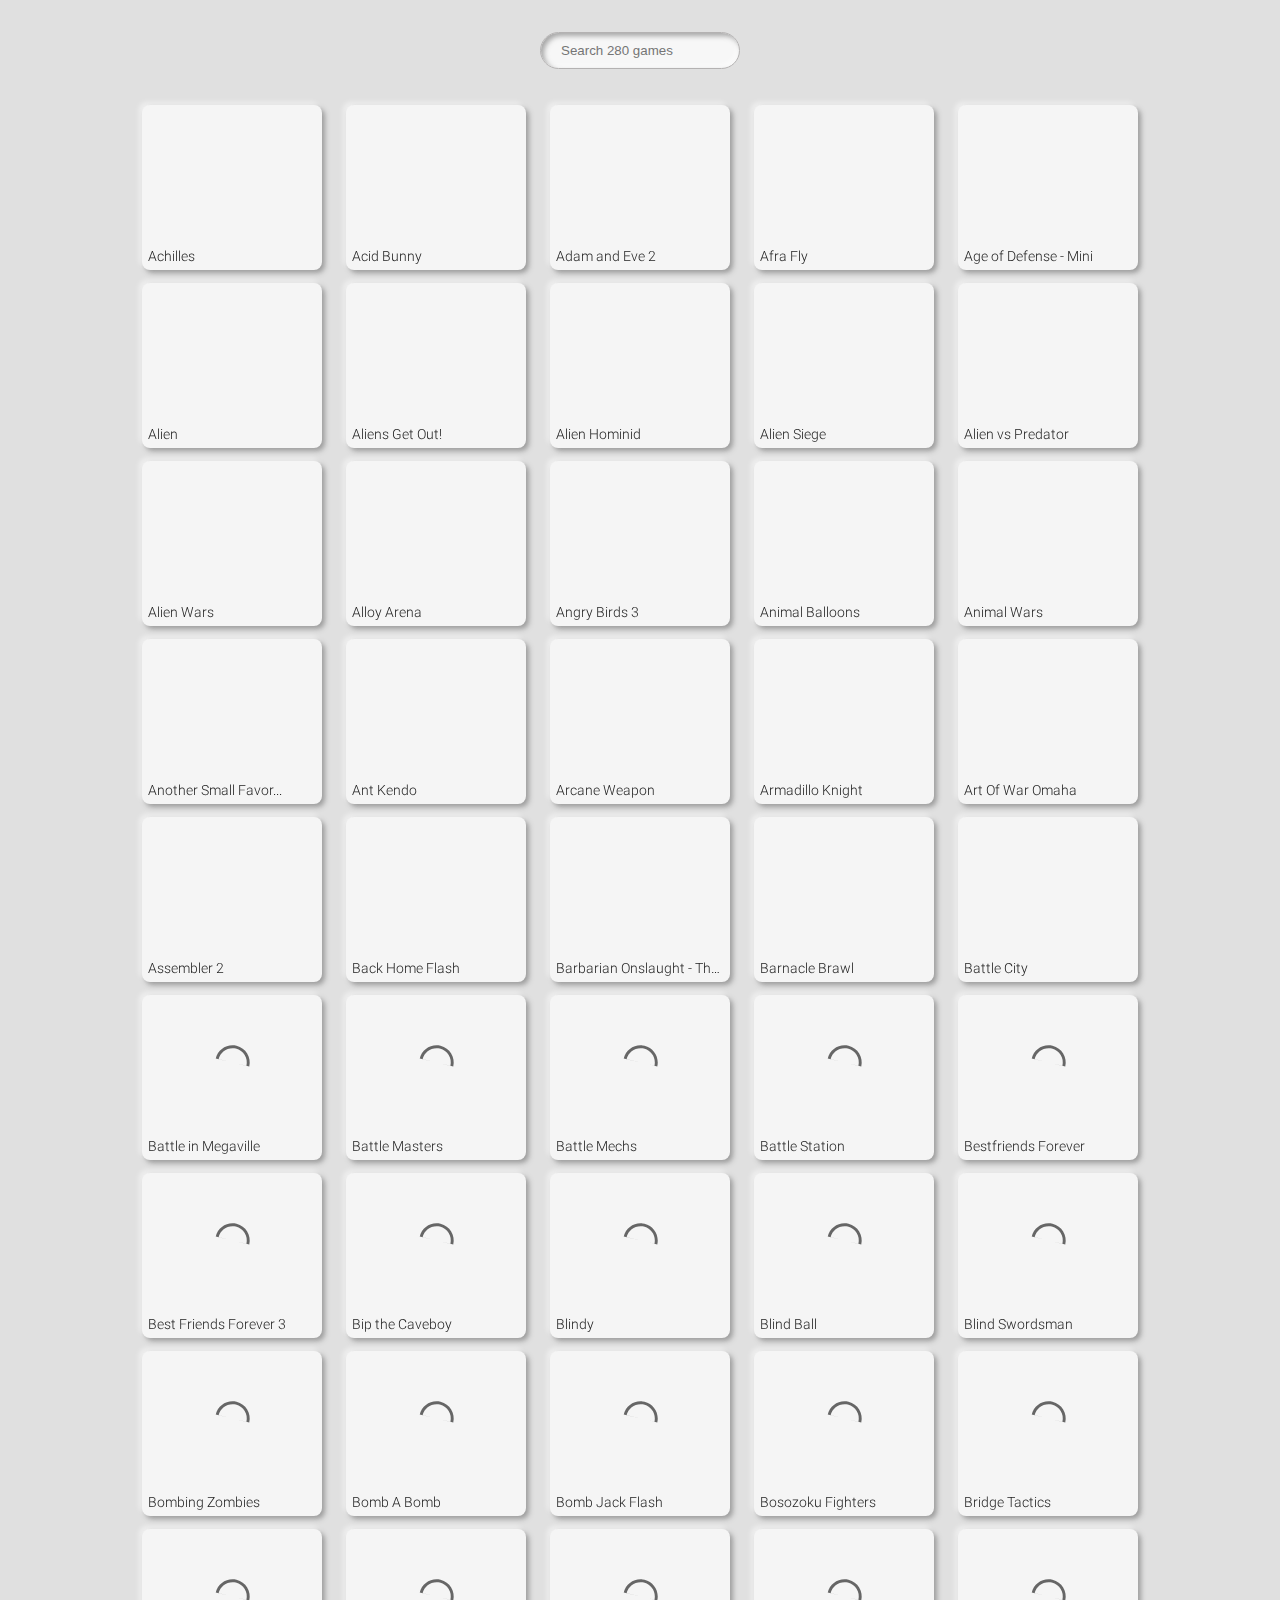
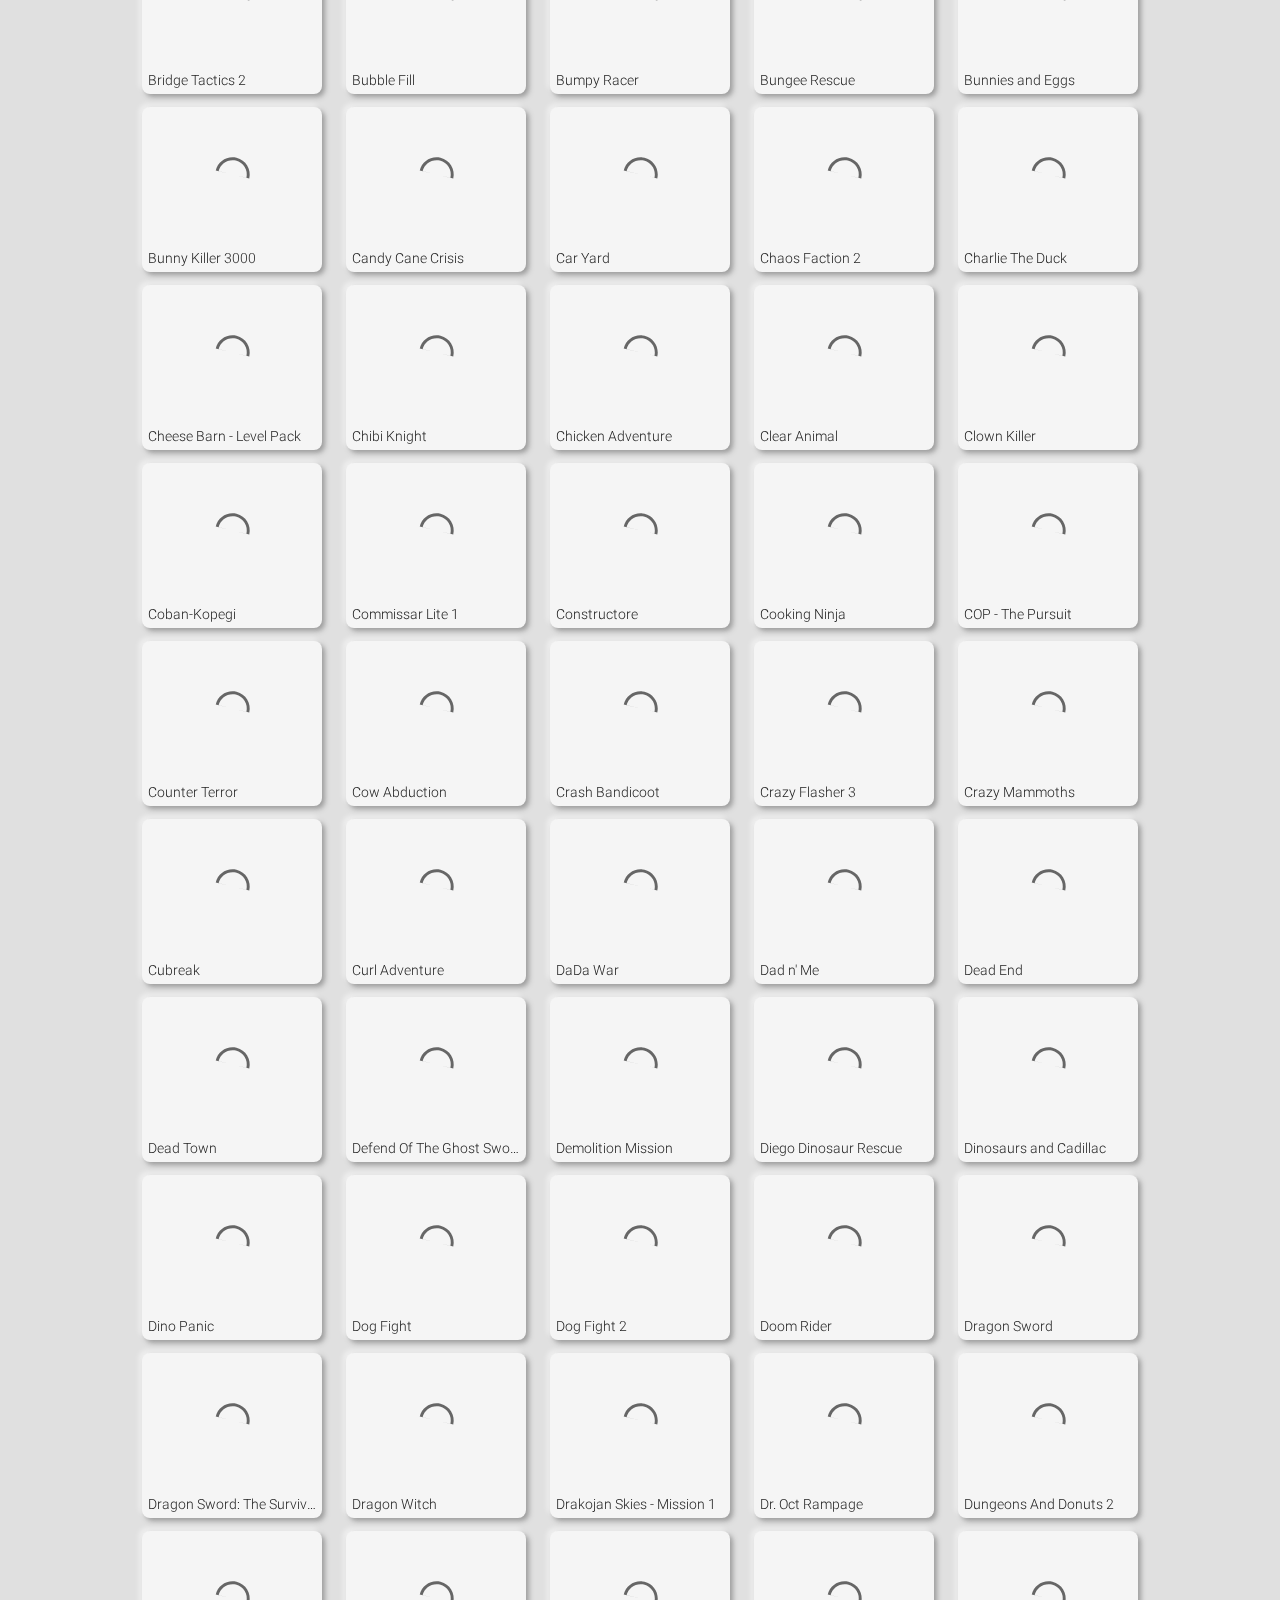
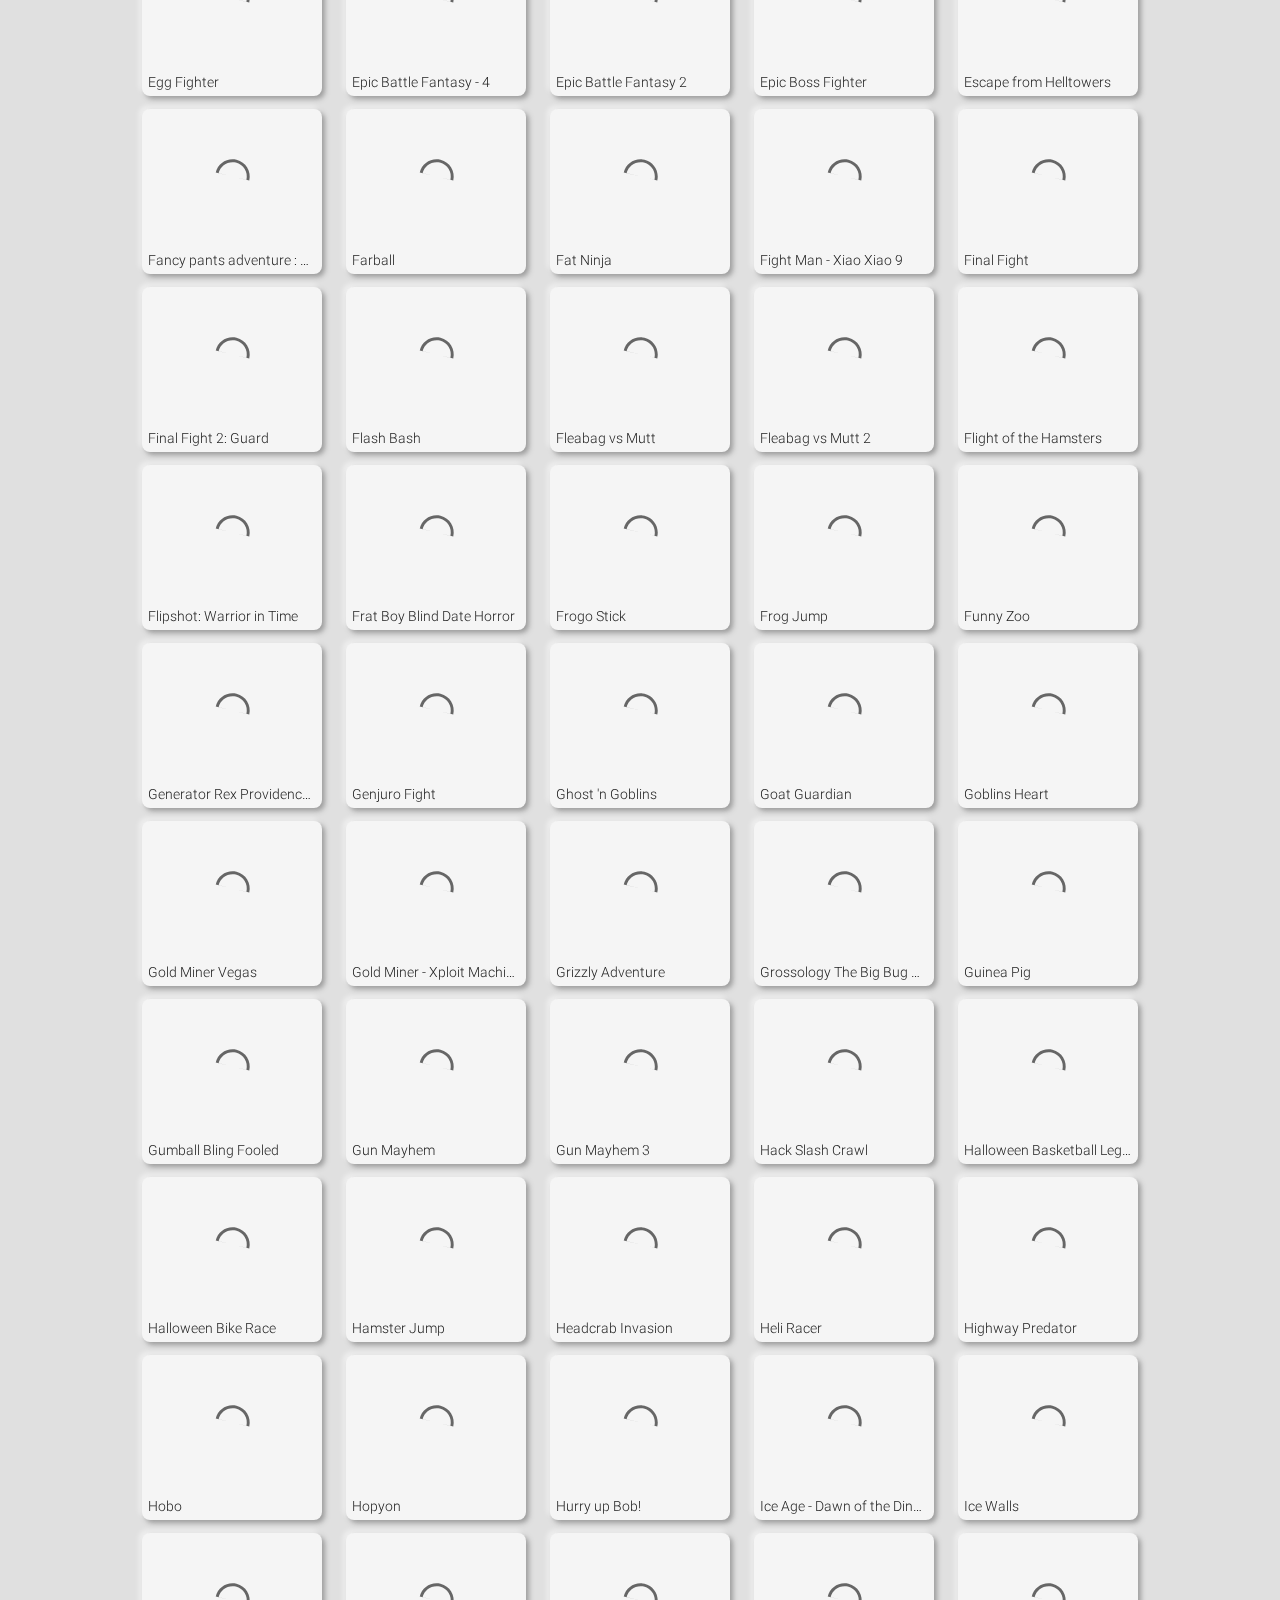
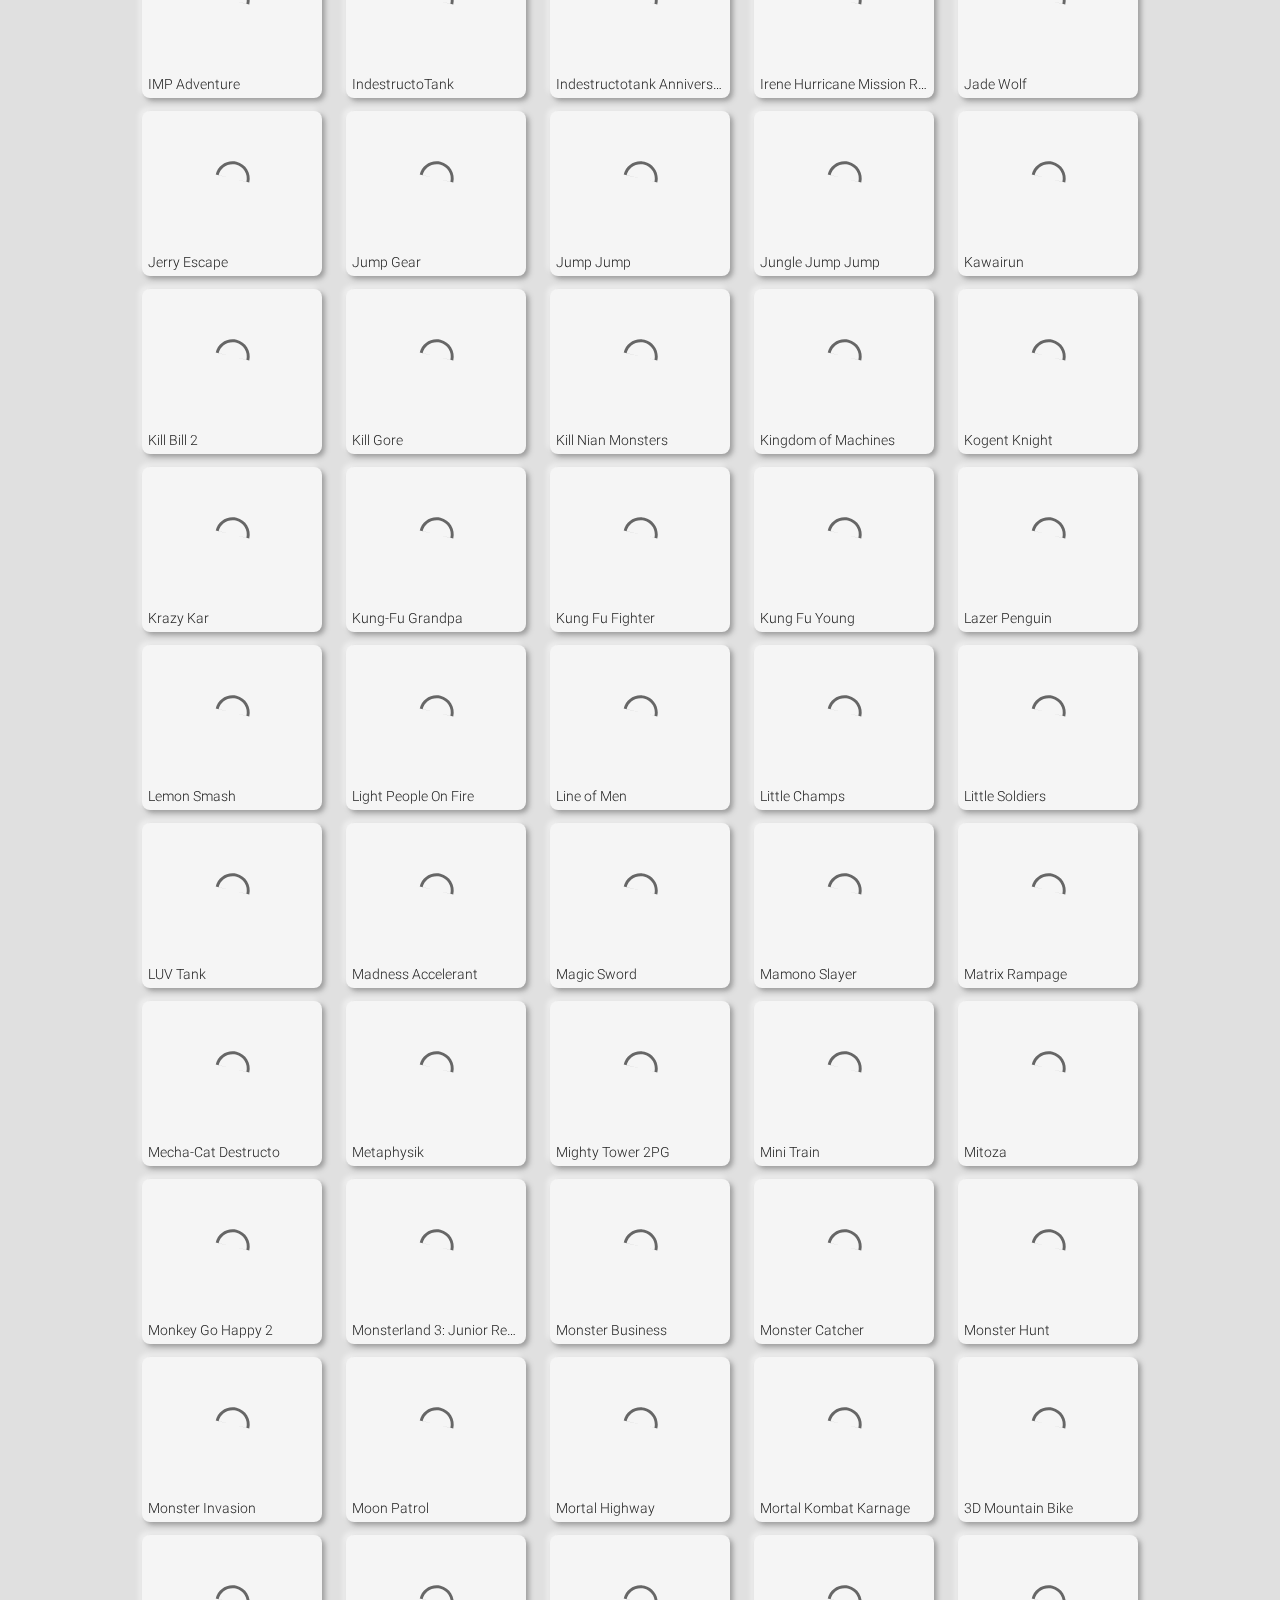
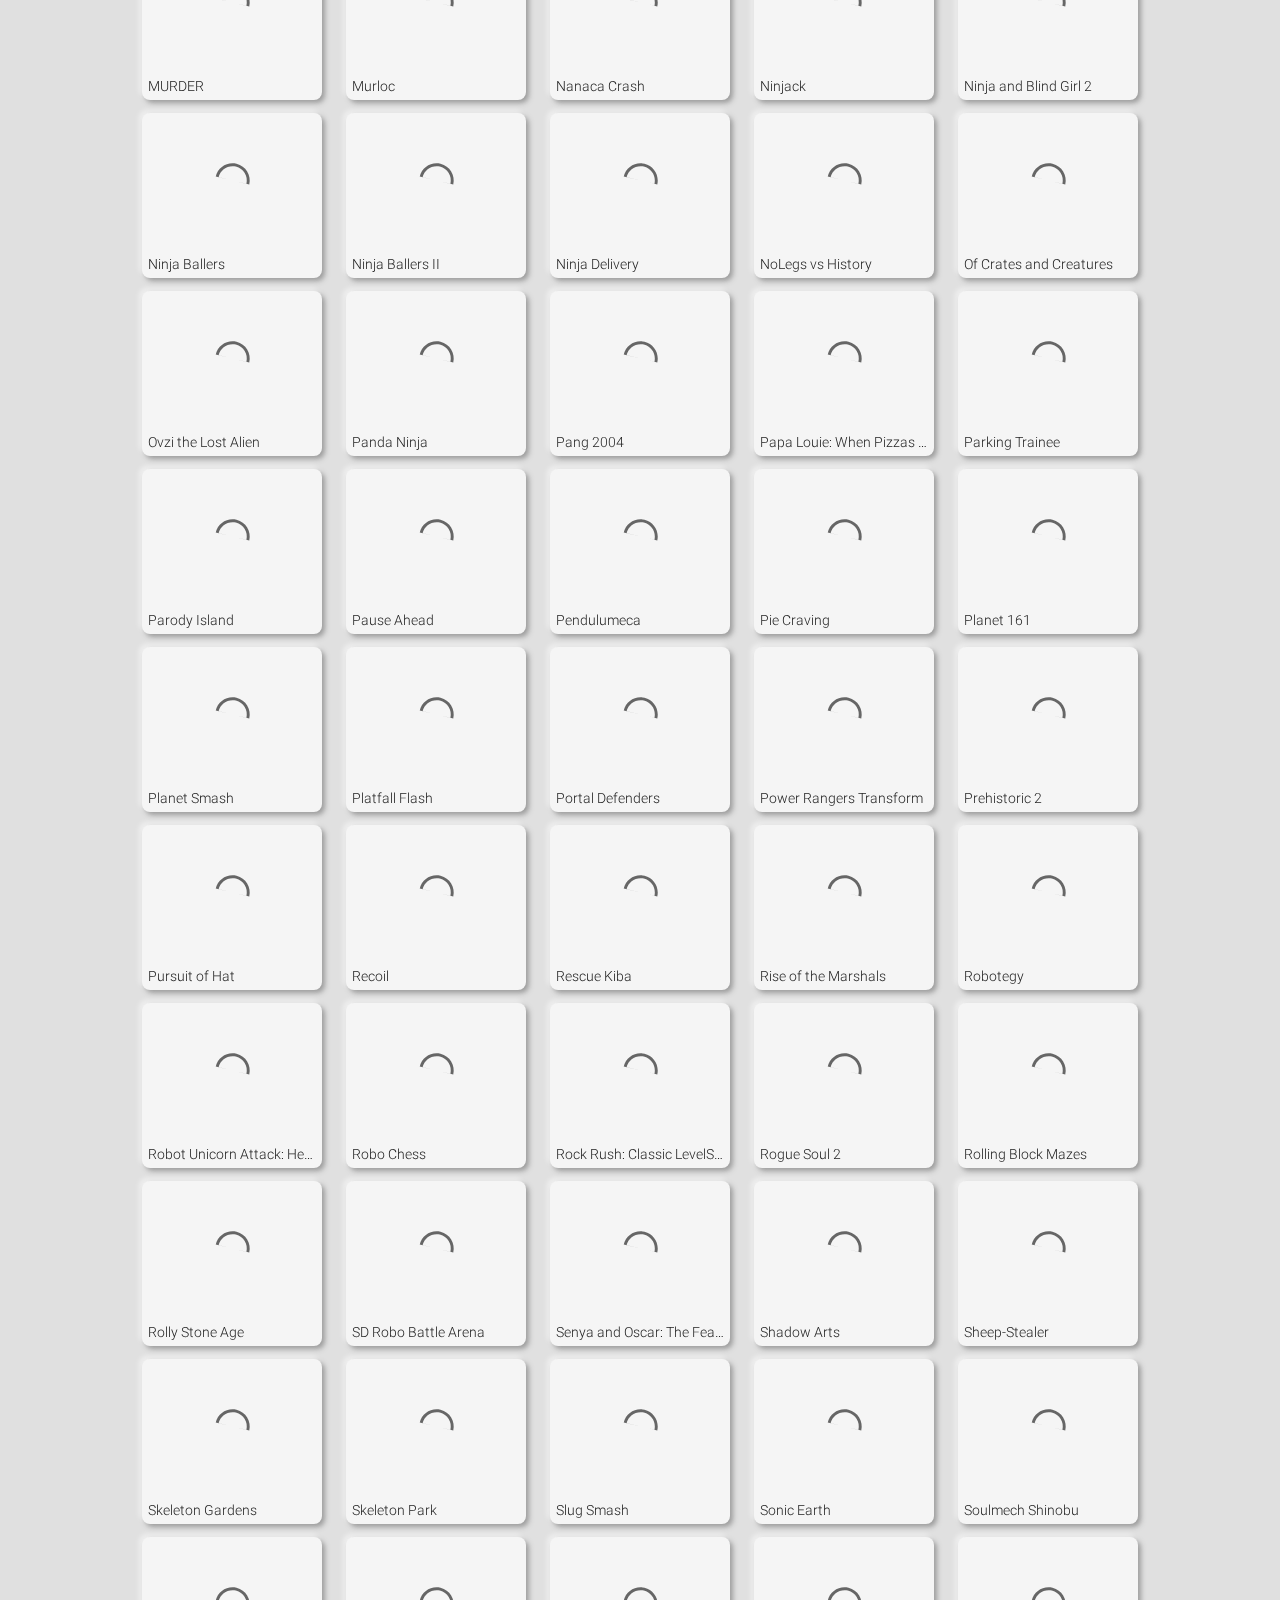
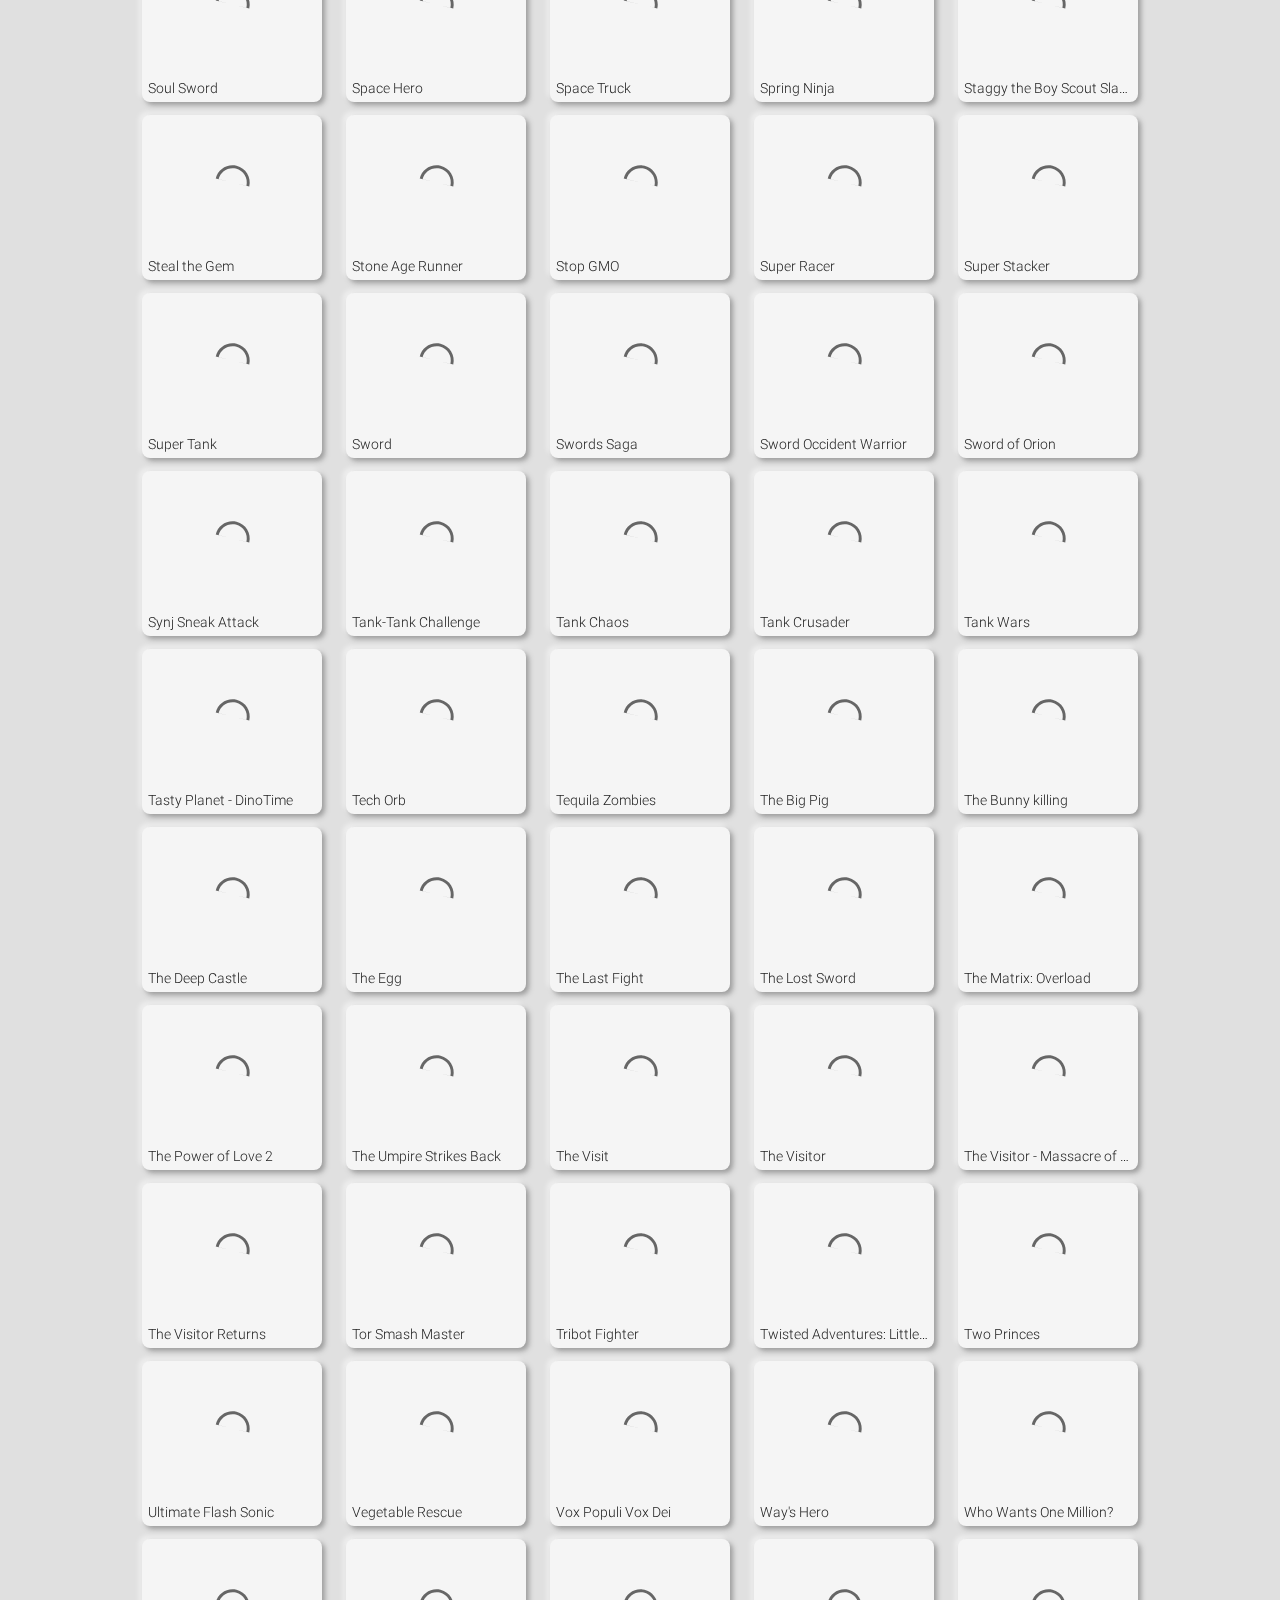
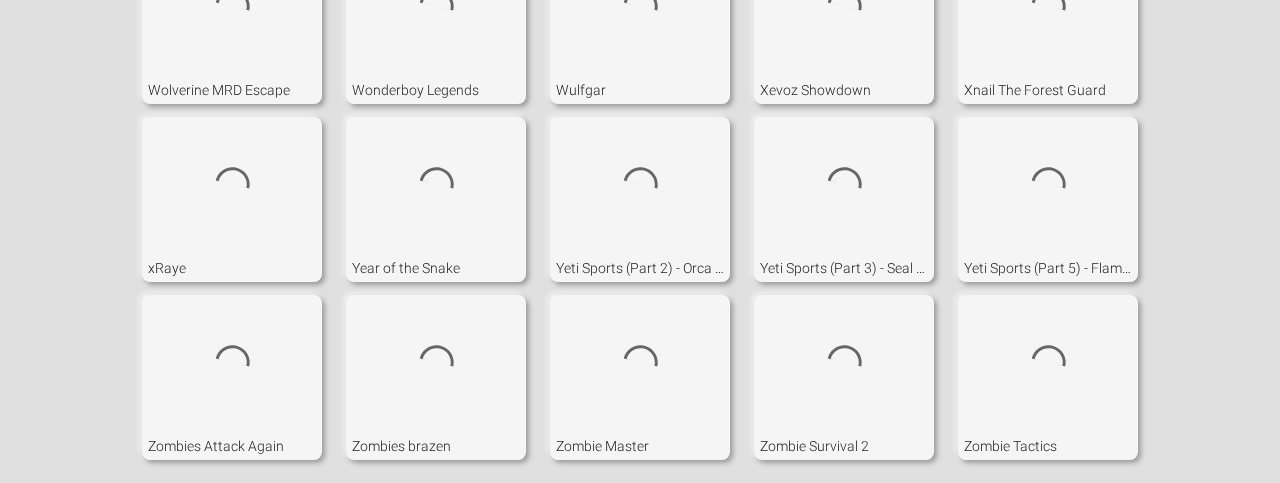
==== commit b07c0c77: "helo" ====
--- a/pro/index.html
+++ b/pro/index.html
@@ -27,7 +27,7 @@
         <input type="search" id="search" class="input-search" name="search" placeholder="Search games" />
         <ul class="gallery">
             
-            <li class="game"><a class="game-link" href="./s/achilles/"><video poster="spinner.svg"></video><h2 class="game-title">Achilles</h2></a></li><li class="game"><a class="game-link" href="./s/acid_bunny/"><video poster="spinner.svg"></video><h2 class="game-title">Acid Bunny</h2></a></li><li class="game"><a class="game-link" href="./s/adam_and_eve_2/"><video poster="spinner.svg"></video><h2 class="game-title">Adam and Eve 2</h2></a></li><li class="game"><a class="game-link" href="./s/afra_fly/"><video poster="spinner.svg"></video><h2 class="game-title">Afra Fly</h2></a></li><li class="game"><a class="game-link" href="./s/age_of_defense_-_mini/"><video poster="spinner.svg"></video><h2 class="game-title">Age of Defense - Mini</h2></a></li><li class="game"><a class="game-link" href="./s/alien/"><video poster="spinner.svg"></video><h2 class="game-title">Alien</h2></a></li><li class="game"><a class="game-link" href="./s/aliens_get_out_/"><video poster="spinner.svg"></video><h2 class="game-title">Aliens Get Out!</h2></a></li><li class="game"><a class="game-link" href="./s/alien_hominid/"><video poster="spinner.svg"></video><h2 class="game-title">Alien Hominid</h2></a></li><li class="game"><a class="game-link" href="./s/alien_siege/"><video poster="spinner.svg"></video><h2 class="game-title">Alien Siege</h2></a></li><li class="game"><a class="game-link" href="./s/alien_vs_predator/"><video poster="spinner.svg"></video><h2 class="game-title">Alien vs Predator</h2></a></li><li class="game"><a class="game-link" href="./s/alien_wars/"><video poster="spinner.svg"></video><h2 class="game-title">Alien Wars</h2></a></li><li class="game"><a class="game-link" href="./s/alloy_arena/"><video poster="spinner.svg"></video><h2 class="game-title">Alloy Arena</h2></a></li><li class="game"><a class="game-link" href="./s/angry_birds_3/"><video poster="spinner.svg"></video><h2 class="game-title">Angry Birds 3</h2></a></li><li class="game"><a class="game-link" href="./s/animal_balloons/"><video poster="spinner.svg"></video><h2 class="game-title">Animal Balloons</h2></a></li><li class="game"><a class="game-link" href="./s/animal_wars/"><video poster="spinner.svg"></video><h2 class="game-title">Animal Wars</h2></a></li><li class="game"><a class="game-link" href="./s/another_small_favor_/"><video poster="spinner.svg"></video><h2 class="game-title">Another Small Favor...</h2></a></li><li class="game"><a class="game-link" href="./s/ant_kendo/"><video poster="spinner.svg"></video><h2 class="game-title">Ant Kendo</h2></a></li><li class="game"><a class="game-link" href="./s/arcane_weapon/"><video poster="spinner.svg"></video><h2 class="game-title">Arcane Weapon</h2></a></li><li class="game"><a class="game-link" href="./s/armadillo_knight/"><video poster="spinner.svg"></video><h2 class="game-title">Armadillo Knight</h2></a></li><li class="game"><a class="game-link" href="./s/art_of_war_omaha/"><video poster="spinner.svg"></video><h2 class="game-title">Art Of War Omaha</h2></a></li><li class="game"><a class="game-link" href="./s/assembler_2/"><video poster="spinner.svg"></video><h2 class="game-title">Assembler 2</h2></a></li><li class="game"><a class="game-link" href="./s/back_home/"><video poster="spinner.svg"></video><h2 class="game-title">Back Home Flash</h2></a></li><li class="game"><a class="game-link" href="./s/barbarian_onslaught_the_secret_of_steel_demo/"><video poster="spinner.svg"></video><h2 class="game-title">Barbarian Onslaught - The Secret of Steel Demo</h2></a></li><li class="game"><a class="game-link" href="./s/barnacle_brawl/"><video poster="spinner.svg"></video><h2 class="game-title">Barnacle Brawl</h2></a></li><li class="game"><a class="game-link" href="./s/battle_city/"><video poster="spinner.svg"></video><h2 class="game-title">Battle City</h2></a></li><li class="game"><a class="game-link" href="./s/battle_in_megaville/"><video poster="spinner.svg"></video><h2 class="game-title">Battle in Megaville</h2></a></li><li class="game"><a class="game-link" href="./s/battle_masters/"><video poster="spinner.svg"></video><h2 class="game-title">Battle Masters</h2></a></li><li class="game"><a class="game-link" href="./s/battle_mechs/"><video poster="spinner.svg"></video><h2 class="game-title">Battle Mechs</h2></a></li><li class="game"><a class="game-link" href="./s/battle_station/"><video poster="spinner.svg"></video><h2 class="game-title">Battle Station</h2></a></li><li class="game"><a class="game-link" href="./s/bestfriends_forever/"><video poster="spinner.svg"></video><h2 class="game-title">Bestfriends Forever</h2></a></li><li class="game"><a class="game-link" href="./s/best_friends_forever_3/"><video poster="spinner.svg"></video><h2 class="game-title">Best Friends Forever 3</h2></a></li><li class="game"><a class="game-link" href="./s/bip_the_caveboy/"><video poster="spinner.svg"></video><h2 class="game-title">Bip the Caveboy</h2></a></li><li class="game"><a class="game-link" href="./s/blindy/"><video poster="spinner.svg"></video><h2 class="game-title">Blindy</h2></a></li><li class="game"><a class="game-link" href="./s/blind_ball/"><video poster="spinner.svg"></video><h2 class="game-title">Blind Ball</h2></a></li><li class="game"><a class="game-link" href="./s/blind_swordsman/"><video poster="spinner.svg"></video><h2 class="game-title">Blind Swordsman</h2></a></li><li class="game"><a class="game-link" href="./s/bombing_zombies/"><video poster="spinner.svg"></video><h2 class="game-title">Bombing Zombies</h2></a></li><li class="game"><a class="game-link" href="./s/bomb_a_bomb/"><video poster="spinner.svg"></video><h2 class="game-title">Bomb A Bomb</h2></a></li><li class="game"><a class="game-link" href="./s/bomb_jack_flash/"><video poster="spinner.svg"></video><h2 class="game-title">Bomb Jack Flash</h2></a></li><li class="game"><a class="game-link" href="./s/bosozoku_fighters/"><video poster="spinner.svg"></video><h2 class="game-title">Bosozoku Fighters</h2></a></li><li class="game"><a class="game-link" href="./s/bridge_tactics/"><video poster="spinner.svg"></video><h2 class="game-title">Bridge Tactics</h2></a></li><li class="game"><a class="game-link" href="./s/bridge_tactics_2/"><video poster="spinner.svg"></video><h2 class="game-title">Bridge Tactics 2</h2></a></li><li class="game"><a class="game-link" href="./s/bubble_fill/"><video poster="spinner.svg"></video><h2 class="game-title">Bubble Fill</h2></a></li><li class="game"><a class="game-link" href="./s/bumpy_racer/"><video poster="spinner.svg"></video><h2 class="game-title">Bumpy Racer</h2></a></li><li class="game"><a class="game-link" href="./s/bungee_rescue/"><video poster="spinner.svg"></video><h2 class="game-title">Bungee Rescue</h2></a></li><li class="game"><a class="game-link" href="./s/bunnies_and_eggs/"><video poster="spinner.svg"></video><h2 class="game-title">Bunnies and Eggs</h2></a></li><li class="game"><a class="game-link" href="./s/bunny_killer_3000/"><video poster="spinner.svg"></video><h2 class="game-title">Bunny Killer 3000</h2></a></li><li class="game"><a class="game-link" href="./s/candy_cane_crisis/"><video poster="spinner.svg"></video><h2 class="game-title">Candy Cane Crisis</h2></a></li><li class="game"><a class="game-link" href="./s/car_yard/"><video poster="spinner.svg"></video><h2 class="game-title">Car Yard</h2></a></li><li class="game"><a class="game-link" href="./s/chaos_faction_2/"><video poster="spinner.svg"></video><h2 class="game-title">Chaos Faction 2</h2></a></li><li class="game"><a class="game-link" href="./s/charlie_the_duck/"><video poster="spinner.svg"></video><h2 class="game-title">Charlie The Duck</h2></a></li><li class="game"><a class="game-link" href="./s/cheese_barn_-_level_pack/"><video poster="spinner.svg"></video><h2 class="game-title">Cheese Barn - Level Pack</h2></a></li><li class="game"><a class="game-link" href="./s/chibi_knight/"><video poster="spinner.svg"></video><h2 class="game-title">Chibi Knight</h2></a></li><li class="game"><a class="game-link" href="./s/chicken_adventure/"><video poster="spinner.svg"></video><h2 class="game-title">Chicken Adventure</h2></a></li><li class="game"><a class="game-link" href="./s/clear_animal/"><video poster="spinner.svg"></video><h2 class="game-title">Clear Animal</h2></a></li><li class="game"><a class="game-link" href="./s/clown_killer/"><video poster="spinner.svg"></video><h2 class="game-title">Clown Killer</h2></a></li><li class="game"><a class="game-link" href="./s/coban_kopegi/"><video poster="spinner.svg"></video><h2 class="game-title">Coban-Kopegi</h2></a></li><li class="game"><a class="game-link" href="./s/commissar_lite_1/"><video poster="spinner.svg"></video><h2 class="game-title">Commissar Lite 1</h2></a></li><li class="game"><a class="game-link" href="./s/constructore/"><video poster="spinner.svg"></video><h2 class="game-title">Constructore</h2></a></li><li class="game"><a class="game-link" href="./s/cooking_ninja/"><video poster="spinner.svg"></video><h2 class="game-title">Cooking Ninja</h2></a></li><li class="game"><a class="game-link" href="./s/cop_the_pursuit/"><video poster="spinner.svg"></video><h2 class="game-title">COP - The Pursuit</h2></a></li><li class="game"><a class="game-link" href="./s/counter_terror/"><video poster="spinner.svg"></video><h2 class="game-title">Counter Terror</h2></a></li><li class="game"><a class="game-link" href="./s/cow_abduction/"><video poster="spinner.svg"></video><h2 class="game-title">Cow Abduction</h2></a></li><li class="game"><a class="game-link" href="./s/crash_bandicoot/"><video poster="spinner.svg"></video><h2 class="game-title">Crash Bandicoot</h2></a></li><li class="game"><a class="game-link" href="./s/crazy_flasher_3/"><video poster="spinner.svg"></video><h2 class="game-title">Crazy Flasher 3</h2></a></li><li class="game"><a class="game-link" href="./s/crazy_mammoths/"><video poster="spinner.svg"></video><h2 class="game-title">Crazy Mammoths</h2></a></li><li class="game"><a class="game-link" href="./s/cubreak/"><video poster="spinner.svg"></video><h2 class="game-title">Cubreak</h2></a></li><li class="game"><a class="game-link" href="./s/curl_adventure/"><video poster="spinner.svg"></video><h2 class="game-title">Curl Adventure</h2></a></li><li class="game"><a class="game-link" href="./s/dada_war/"><video poster="spinner.svg"></video><h2 class="game-title">DaDa War</h2></a></li><li class="game"><a class="game-link" href="./s/dad_n_me/"><video poster="spinner.svg"></video><h2 class="game-title">Dad n' Me</h2></a></li><li class="game"><a class="game-link" href="./s/dead_end/"><video poster="spinner.svg"></video><h2 class="game-title">Dead End</h2></a></li><li class="game"><a class="game-link" href="./s/dead_town/"><video poster="spinner.svg"></video><h2 class="game-title">Dead Town</h2></a></li><li class="game"><a class="game-link" href="./s/defend_of_the_ghost_sword/"><video poster="spinner.svg"></video><h2 class="game-title">Defend Of The Ghost Sword</h2></a></li><li class="game"><a class="game-link" href="./s/demolition_mission/"><video poster="spinner.svg"></video><h2 class="game-title">Demolition Mission</h2></a></li><li class="game"><a class="game-link" href="./s/diego_dinosaur_rescue/"><video poster="spinner.svg"></video><h2 class="game-title">Diego Dinosaur Rescue</h2></a></li><li class="game"><a class="game-link" href="./s/dinosaurs_and_cadillac/"><video poster="spinner.svg"></video><h2 class="game-title">Dinosaurs and Cadillac</h2></a></li><li class="game"><a class="game-link" href="./s/dino_panic/"><video poster="spinner.svg"></video><h2 class="game-title">Dino Panic</h2></a></li><li class="game"><a class="game-link" href="./s/dog_fight/"><video poster="spinner.svg"></video><h2 class="game-title">Dog Fight</h2></a></li><li class="game"><a class="game-link" href="./s/dog_fight_2/"><video poster="spinner.svg"></video><h2 class="game-title">Dog Fight 2</h2></a></li><li class="game"><a class="game-link" href="./s/doom_rider/"><video poster="spinner.svg"></video><h2 class="game-title">Doom Rider</h2></a></li><li class="game"><a class="game-link" href="./s/dragon_sword/"><video poster="spinner.svg"></video><h2 class="game-title">Dragon Sword</h2></a></li><li class="game"><a class="game-link" href="./s/dragon_sword_the_survival_battle/"><video poster="spinner.svg"></video><h2 class="game-title">Dragon Sword: The Survival Battle</h2></a></li><li class="game"><a class="game-link" href="./s/dragon_witch/"><video poster="spinner.svg"></video><h2 class="game-title">Dragon Witch</h2></a></li><li class="game"><a class="game-link" href="./s/drakojan_skies_mission_1/"><video poster="spinner.svg"></video><h2 class="game-title">Drakojan Skies - Mission 1</h2></a></li><li class="game"><a class="game-link" href="./s/dr_oct_rampage/"><video poster="spinner.svg"></video><h2 class="game-title">Dr. Oct Rampage</h2></a></li><li class="game"><a class="game-link" href="./s/dungeons_and_donuts_2/"><video poster="spinner.svg"></video><h2 class="game-title">Dungeons And Donuts 2</h2></a></li><li class="game"><a class="game-link" href="./s/egg_fighter/"><video poster="spinner.svg"></video><h2 class="game-title">Egg Fighter</h2></a></li><li class="game"><a class="game-link" href="./s/epic_battle_fantasy_-_4/"><video poster="spinner.svg"></video><h2 class="game-title">Epic Battle Fantasy - 4</h2></a></li><li class="game"><a class="game-link" href="./s/epic_battle_fantasy_2/"><video poster="spinner.svg"></video><h2 class="game-title">Epic Battle Fantasy 2</h2></a></li><li class="game"><a class="game-link" href="./s/epic_boss_fighter/"><video poster="spinner.svg"></video><h2 class="game-title">Epic Boss Fighter</h2></a></li><li class="game"><a class="game-link" href="./s/escape_from_helltowers/"><video poster="spinner.svg"></video><h2 class="game-title">Escape from Helltowers</h2></a></li><li class="game"><a class="game-link" href="./s/fancy_pants_adventure_world_2/"><video poster="spinner.svg"></video><h2 class="game-title">Fancy pants adventure : World 2</h2></a></li><li class="game"><a class="game-link" href="./s/farball/"><video poster="spinner.svg"></video><h2 class="game-title">Farball</h2></a></li><li class="game"><a class="game-link" href="./s/fat_ninja/"><video poster="spinner.svg"></video><h2 class="game-title">Fat Ninja</h2></a></li><li class="game"><a class="game-link" href="./s/fight_man_xiao_xiao_9/"><video poster="spinner.svg"></video><h2 class="game-title">Fight Man - Xiao Xiao 9</h2></a></li><li class="game"><a class="game-link" href="./s/final_fight/"><video poster="spinner.svg"></video><h2 class="game-title">Final Fight</h2></a></li><li class="game"><a class="game-link" href="./s/final_fight_2_guard/"><video poster="spinner.svg"></video><h2 class="game-title">Final Fight 2: Guard</h2></a></li><li class="game"><a class="game-link" href="./s/flash_bash/"><video poster="spinner.svg"></video><h2 class="game-title">Flash Bash</h2></a></li><li class="game"><a class="game-link" href="./s/fleabag_vs_mutt/"><video poster="spinner.svg"></video><h2 class="game-title">Fleabag vs Mutt</h2></a></li><li class="game"><a class="game-link" href="./s/fleabag_vs_mutt_2/"><video poster="spinner.svg"></video><h2 class="game-title">Fleabag vs Mutt 2</h2></a></li><li class="game"><a class="game-link" href="./s/flight_of_the_hamsters/"><video poster="spinner.svg"></video><h2 class="game-title">Flight of the Hamsters</h2></a></li><li class="game"><a class="game-link" href="./s/flipshot_warrior_in_time/"><video poster="spinner.svg"></video><h2 class="game-title">Flipshot: Warrior in Time</h2></a></li><li class="game"><a class="game-link" href="./s/frat_boy_blind_date_horror/"><video poster="spinner.svg"></video><h2 class="game-title">Frat Boy Blind Date Horror</h2></a></li><li class="game"><a class="game-link" href="./s/frogo_stick/"><video poster="spinner.svg"></video><h2 class="game-title">Frogo Stick</h2></a></li><li class="game"><a class="game-link" href="./s/frog_jump/"><video poster="spinner.svg"></video><h2 class="game-title">Frog Jump</h2></a></li><li class="game"><a class="game-link" href="./s/funny_zoo/"><video poster="spinner.svg"></video><h2 class="game-title">Funny Zoo</h2></a></li><li class="game"><a class="game-link" href="./s/generator_rex_providence_defender/"><video poster="spinner.svg"></video><h2 class="game-title">Generator Rex Providence Defender</h2></a></li><li class="game"><a class="game-link" href="./s/genjuro_fight/"><video poster="spinner.svg"></video><h2 class="game-title">Genjuro Fight</h2></a></li><li class="game"><a class="game-link" href="./s/ghost_n_goblins/"><video poster="spinner.svg"></video><h2 class="game-title">Ghost 'n Goblins</h2></a></li><li class="game"><a class="game-link" href="./s/goat_guardian/"><video poster="spinner.svg"></video><h2 class="game-title">Goat Guardian</h2></a></li><li class="game"><a class="game-link" href="./s/goblins_heart/"><video poster="spinner.svg"></video><h2 class="game-title">Goblins Heart</h2></a></li><li class="game"><a class="game-link" href="./s/gold_miner_vegas/"><video poster="spinner.svg"></video><h2 class="game-title">Gold Miner Vegas</h2></a></li><li class="game"><a class="game-link" href="./s/gold_miner_xploit_machine_edition_2009/"><video poster="spinner.svg"></video><h2 class="game-title">Gold Miner - Xploit Machine Edition 2009</h2></a></li><li class="game"><a class="game-link" href="./s/grizzly_adventure/"><video poster="spinner.svg"></video><h2 class="game-title">Grizzly Adventure</h2></a></li><li class="game"><a class="game-link" href="./s/grossology_the_big_bug_blast/"><video poster="spinner.svg"></video><h2 class="game-title">Grossology The Big Bug Blast</h2></a></li><li class="game"><a class="game-link" href="./s/guinea_pig/"><video poster="spinner.svg"></video><h2 class="game-title">Guinea Pig</h2></a></li><li class="game"><a class="game-link" href="./s/gumball_bling_fooled/"><video poster="spinner.svg"></video><h2 class="game-title">Gumball Bling Fooled</h2></a></li><li class="game"><a class="game-link" href="./s/gun_mayhem/"><video poster="spinner.svg"></video><h2 class="game-title">Gun Mayhem</h2></a></li><li class="game"><a class="game-link" href="./s/gun_mayhem_redux/"><video poster="spinner.svg"></video><h2 class="game-title">Gun Mayhem 3</h2></a></li><li class="game"><a class="game-link" href="./s/hack_slash_crawl/"><video poster="spinner.svg"></video><h2 class="game-title">Hack Slash Crawl</h2></a></li><li class="game"><a class="game-link" href="./s/halloween_basketball_legends/"><video poster="spinner.svg"></video><h2 class="game-title">Halloween Basketball Legends</h2></a></li><li class="game"><a class="game-link" href="./s/halloween_bike_race/"><video poster="spinner.svg"></video><h2 class="game-title">Halloween Bike Race</h2></a></li><li class="game"><a class="game-link" href="./s/hamster_jump/"><video poster="spinner.svg"></video><h2 class="game-title">Hamster Jump</h2></a></li><li class="game"><a class="game-link" href="./s/headcrab_invasion/"><video poster="spinner.svg"></video><h2 class="game-title">Headcrab Invasion</h2></a></li><li class="game"><a class="game-link" href="./s/heli_racer/"><video poster="spinner.svg"></video><h2 class="game-title">Heli Racer</h2></a></li><li class="game"><a class="game-link" href="./s/highway_predator/"><video poster="spinner.svg"></video><h2 class="game-title">Highway Predator</h2></a></li><li class="game"><a class="game-link" href="./s/hobo/"><video poster="spinner.svg"></video><h2 class="game-title">Hobo</h2></a></li><li class="game"><a class="game-link" href="./s/hopyon/"><video poster="spinner.svg"></video><h2 class="game-title">Hopyon</h2></a></li><li class="game"><a class="game-link" href="./s/hurry_up_bob_/"><video poster="spinner.svg"></video><h2 class="game-title">Hurry up Bob!</h2></a></li><li class="game"><a class="game-link" href="./s/ice_age_dawn_of_the_dinosaurs/"><video poster="spinner.svg"></video><h2 class="game-title">Ice Age - Dawn of the Dinosaurs</h2></a></li><li class="game"><a class="game-link" href="./s/ice_walls/"><video poster="spinner.svg"></video><h2 class="game-title">Ice Walls</h2></a></li><li class="game"><a class="game-link" href="./s/imp_adventure/"><video poster="spinner.svg"></video><h2 class="game-title">IMP Adventure</h2></a></li><li class="game"><a class="game-link" href="./s/indestructotank_/"><video poster="spinner.svg"></video><h2 class="game-title">IndestructoTank</h2></a></li><li class="game"><a class="game-link" href="./s/indestructotank_anniversary_edition/"><video poster="spinner.svg"></video><h2 class="game-title">Indestructotank Anniversary Edition</h2></a></li><li class="game"><a class="game-link" href="./s/irene_hurricane_mission_rescue/"><video poster="spinner.svg"></video><h2 class="game-title">Irene Hurricane Mission Rescue</h2></a></li><li class="game"><a class="game-link" href="./s/jade_wolf/"><video poster="spinner.svg"></video><h2 class="game-title">Jade Wolf</h2></a></li><li class="game"><a class="game-link" href="./s/jerry_escape/"><video poster="spinner.svg"></video><h2 class="game-title">Jerry Escape</h2></a></li><li class="game"><a class="game-link" href="./s/jump_gear/"><video poster="spinner.svg"></video><h2 class="game-title">Jump Gear</h2></a></li><li class="game"><a class="game-link" href="./s/jump_jump/"><video poster="spinner.svg"></video><h2 class="game-title">Jump Jump</h2></a></li><li class="game"><a class="game-link" href="./s/jungle_jump_jump/"><video poster="spinner.svg"></video><h2 class="game-title">Jungle Jump Jump</h2></a></li><li class="game"><a class="game-link" href="./s/kawairun/"><video poster="spinner.svg"></video><h2 class="game-title">Kawairun</h2></a></li><li class="game"><a class="game-link" href="./s/kill_bill_2/"><video poster="spinner.svg"></video><h2 class="game-title">Kill Bill 2</h2></a></li><li class="game"><a class="game-link" href="./s/kill_gore/"><video poster="spinner.svg"></video><h2 class="game-title">Kill Gore</h2></a></li><li class="game"><a class="game-link" href="./s/kill_nian_monsters/"><video poster="spinner.svg"></video><h2 class="game-title">Kill Nian Monsters</h2></a></li><li class="game"><a class="game-link" href="./s/kingdom_of_machines/"><video poster="spinner.svg"></video><h2 class="game-title">Kingdom of Machines</h2></a></li><li class="game"><a class="game-link" href="./s/kogent_knight/"><video poster="spinner.svg"></video><h2 class="game-title">Kogent Knight</h2></a></li><li class="game"><a class="game-link" href="./s/krazy_kar/"><video poster="spinner.svg"></video><h2 class="game-title">Krazy Kar</h2></a></li><li class="game"><a class="game-link" href="./s/kung-fu_grandpa/"><video poster="spinner.svg"></video><h2 class="game-title">Kung-Fu Grandpa</h2></a></li><li class="game"><a class="game-link" href="./s/kung_fu_fighter/"><video poster="spinner.svg"></video><h2 class="game-title">Kung Fu Fighter</h2></a></li><li class="game"><a class="game-link" href="./s/kung_fu_young/"><video poster="spinner.svg"></video><h2 class="game-title">Kung Fu Young</h2></a></li><li class="game"><a class="game-link" href="./s/lazer_penguin/"><video poster="spinner.svg"></video><h2 class="game-title">Lazer Penguin</h2></a></li><li class="game"><a class="game-link" href="./s/lemon_smash/"><video poster="spinner.svg"></video><h2 class="game-title">Lemon Smash</h2></a></li><li class="game"><a class="game-link" href="./s/light_people_on_fire/"><video poster="spinner.svg"></video><h2 class="game-title">Light People On Fire</h2></a></li><li class="game"><a class="game-link" href="./s/lineofmen/"><video poster="spinner.svg"></video><h2 class="game-title">Line of Men</h2></a></li><li class="game"><a class="game-link" href="./s/little_champs/"><video poster="spinner.svg"></video><h2 class="game-title">Little Champs</h2></a></li><li class="game"><a class="game-link" href="./s/little_soldiers/"><video poster="spinner.svg"></video><h2 class="game-title">Little Soldiers</h2></a></li><li class="game"><a class="game-link" href="./s/luv_tank/"><video poster="spinner.svg"></video><h2 class="game-title">LUV Tank</h2></a></li><li class="game"><a class="game-link" href="./s/madness_accelerant/"><video poster="spinner.svg"></video><h2 class="game-title">Madness Accelerant</h2></a></li><li class="game"><a class="game-link" href="./s/magic_sword/"><video poster="spinner.svg"></video><h2 class="game-title">Magic Sword</h2></a></li><li class="game"><a class="game-link" href="./s/mamono_slayer/"><video poster="spinner.svg"></video><h2 class="game-title">Mamono Slayer</h2></a></li><li class="game"><a class="game-link" href="./s/matrix_rampage/"><video poster="spinner.svg"></video><h2 class="game-title">Matrix Rampage</h2></a></li><li class="game"><a class="game-link" href="./s/mecha_cat_destructo/"><video poster="spinner.svg"></video><h2 class="game-title">Mecha-Cat Destructo</h2></a></li><li class="game"><a class="game-link" href="./s/metaphysik/"><video poster="spinner.svg"></video><h2 class="game-title">Metaphysik</h2></a></li><li class="game"><a class="game-link" href="./s/mighty_tower_2pg/"><video poster="spinner.svg"></video><h2 class="game-title">Mighty Tower 2PG</h2></a></li><li class="game"><a class="game-link" href="./s/mini_train/"><video poster="spinner.svg"></video><h2 class="game-title">Mini Train</h2></a></li><li class="game"><a class="game-link" href="./s/mitoza/"><video poster="spinner.svg"></video><h2 class="game-title">Mitoza</h2></a></li><li class="game"><a class="game-link" href="./s/monkey_go_happy_2/"><video poster="spinner.svg"></video><h2 class="game-title">Monkey Go Happy 2</h2></a></li><li class="game"><a class="game-link" href="./s/monsterland_3_junior_returns/"><video poster="spinner.svg"></video><h2 class="game-title">Monsterland 3: Junior Returns</h2></a></li><li class="game"><a class="game-link" href="./s/monster_business/"><video poster="spinner.svg"></video><h2 class="game-title">Monster Business</h2></a></li><li class="game"><a class="game-link" href="./s/monster_catcher/"><video poster="spinner.svg"></video><h2 class="game-title">Monster Catcher</h2></a></li><li class="game"><a class="game-link" href="./s/monster_hunt/"><video poster="spinner.svg"></video><h2 class="game-title">Monster Hunt</h2></a></li><li class="game"><a class="game-link" href="./s/monster_invasion_/"><video poster="spinner.svg"></video><h2 class="game-title">Monster Invasion</h2></a></li><li class="game"><a class="game-link" href="./s/moon_patrol/"><video poster="spinner.svg"></video><h2 class="game-title">Moon Patrol</h2></a></li><li class="game"><a class="game-link" href="./s/mortal_highway/"><video poster="spinner.svg"></video><h2 class="game-title">Mortal Highway</h2></a></li><li class="game"><a class="game-link" href="./s/mortal_kombat_karnage/"><video poster="spinner.svg"></video><h2 class="game-title">Mortal Kombat Karnage</h2></a></li><li class="game"><a class="game-link" href="./s/mountain_bike/"><video poster="spinner.svg"></video><h2 class="game-title">3D Mountain Bike</h2></a></li><li class="game"><a class="game-link" href="./s/murder/"><video poster="spinner.svg"></video><h2 class="game-title">MURDER</h2></a></li><li class="game"><a class="game-link" href="./s/murloc/"><video poster="spinner.svg"></video><h2 class="game-title">Murloc</h2></a></li><li class="game"><a class="game-link" href="./s/nanaca_crash/"><video poster="spinner.svg"></video><h2 class="game-title">Nanaca Crash</h2></a></li><li class="game"><a class="game-link" href="./s/ninjack/"><video poster="spinner.svg"></video><h2 class="game-title">Ninjack</h2></a></li><li class="game"><a class="game-link" href="./s/ninja_and_blind_girl_2/"><video poster="spinner.svg"></video><h2 class="game-title">Ninja and Blind Girl 2</h2></a></li><li class="game"><a class="game-link" href="./s/ninja_ballers/"><video poster="spinner.svg"></video><h2 class="game-title">Ninja Ballers</h2></a></li><li class="game"><a class="game-link" href="./s/ninja_ballers_ii/"><video poster="spinner.svg"></video><h2 class="game-title">Ninja Ballers II</h2></a></li><li class="game"><a class="game-link" href="./s/ninja_delivery/"><video poster="spinner.svg"></video><h2 class="game-title">Ninja Delivery</h2></a></li><li class="game"><a class="game-link" href="./s/nolegs_vs_history/"><video poster="spinner.svg"></video><h2 class="game-title">NoLegs vs History</h2></a></li><li class="game"><a class="game-link" href="./s/of_crates_and_creatures/"><video poster="spinner.svg"></video><h2 class="game-title">Of Crates and Creatures</h2></a></li><li class="game"><a class="game-link" href="./s/ovzi_the_lost_alien/"><video poster="spinner.svg"></video><h2 class="game-title">Ovzi the Lost Alien</h2></a></li><li class="game"><a class="game-link" href="./s/panda_ninja/"><video poster="spinner.svg"></video><h2 class="game-title">Panda Ninja</h2></a></li><li class="game"><a class="game-link" href="./s/pang_2004/"><video poster="spinner.svg"></video><h2 class="game-title">Pang 2004</h2></a></li><li class="game"><a class="game-link" href="./s/papa_louie_when_pizzas_attack/"><video poster="spinner.svg"></video><h2 class="game-title">Papa Louie: When Pizzas Attack</h2></a></li><li class="game"><a class="game-link" href="./s/parking_trainee/"><video poster="spinner.svg"></video><h2 class="game-title">Parking Trainee</h2></a></li><li class="game"><a class="game-link" href="./s/parody_island/"><video poster="spinner.svg"></video><h2 class="game-title">Parody Island</h2></a></li><li class="game"><a class="game-link" href="./s/pause_ahead/"><video poster="spinner.svg"></video><h2 class="game-title">Pause Ahead</h2></a></li><li class="game"><a class="game-link" href="./s/pendulumeca/"><video poster="spinner.svg"></video><h2 class="game-title">Pendulumeca</h2></a></li><li class="game"><a class="game-link" href="./s/pie_craving/"><video poster="spinner.svg"></video><h2 class="game-title">Pie Craving</h2></a></li><li class="game"><a class="game-link" href="./s/planet_161/"><video poster="spinner.svg"></video><h2 class="game-title">Planet 161</h2></a></li><li class="game"><a class="game-link" href="./s/planet_smash/"><video poster="spinner.svg"></video><h2 class="game-title">Planet Smash</h2></a></li><li class="game"><a class="game-link" href="./s/platfall_flash/"><video poster="spinner.svg"></video><h2 class="game-title">Platfall Flash</h2></a></li><li class="game"><a class="game-link" href="./s/portal_defenders/"><video poster="spinner.svg"></video><h2 class="game-title">Portal Defenders</h2></a></li><li class="game"><a class="game-link" href="./s/power_rangers_transform/"><video poster="spinner.svg"></video><h2 class="game-title">Power Rangers Transform</h2></a></li><li class="game"><a class="game-link" href="./s/prehistoric_2/"><video poster="spinner.svg"></video><h2 class="game-title">Prehistoric 2</h2></a></li><li class="game"><a class="game-link" href="./s/pursuit_of_hat/"><video poster="spinner.svg"></video><h2 class="game-title">Pursuit of Hat</h2></a></li><li class="game"><a class="game-link" href="./s/recoil/"><video poster="spinner.svg"></video><h2 class="game-title">Recoil</h2></a></li><li class="game"><a class="game-link" href="./s/rescue_kiba/"><video poster="spinner.svg"></video><h2 class="game-title">Rescue Kiba</h2></a></li><li class="game"><a class="game-link" href="./s/rise_of_the_marshals/"><video poster="spinner.svg"></video><h2 class="game-title">Rise of the Marshals</h2></a></li><li class="game"><a class="game-link" href="./s/robotegy/"><video poster="spinner.svg"></video><h2 class="game-title">Robotegy</h2></a></li><li class="game"><a class="game-link" href="./s/robot_unicorn_attack_heavy_metal/"><video poster="spinner.svg"></video><h2 class="game-title">Robot Unicorn Attack: Heavy Metal</h2></a></li><li class="game"><a class="game-link" href="./s/robo_chess/"><video poster="spinner.svg"></video><h2 class="game-title">Robo Chess</h2></a></li><li class="game"><a class="game-link" href="./s/rock_rush_classic_levelset_1/"><video poster="spinner.svg"></video><h2 class="game-title">Rock Rush: Classic LevelSet 1</h2></a></li><li class="game"><a class="game-link" href="./s/rogue_soul_2/"><video poster="spinner.svg"></video><h2 class="game-title">Rogue Soul 2</h2></a></li><li class="game"><a class="game-link" href="./s/rolling_block_mazes/"><video poster="spinner.svg"></video><h2 class="game-title">Rolling Block Mazes</h2></a></li><li class="game"><a class="game-link" href="./s/rolly_stone_age/"><video poster="spinner.svg"></video><h2 class="game-title">Rolly Stone Age</h2></a></li><li class="game"><a class="game-link" href="./s/sd_robo_battle_arena/"><video poster="spinner.svg"></video><h2 class="game-title">SD Robo Battle Arena</h2></a></li><li class="game"><a class="game-link" href="./s/senya_and_oscar_the_fearless_adventure/"><video poster="spinner.svg"></video><h2 class="game-title">Senya and Oscar: The Fearless Adventure</h2></a></li><li class="game"><a class="game-link" href="./s/shadow_arts/"><video poster="spinner.svg"></video><h2 class="game-title">Shadow Arts</h2></a></li><li class="game"><a class="game-link" href="./s/sheep-stealer/"><video poster="spinner.svg"></video><h2 class="game-title">Sheep-Stealer</h2></a></li><li class="game"><a class="game-link" href="./s/skeleton_gardens/"><video poster="spinner.svg"></video><h2 class="game-title">Skeleton Gardens</h2></a></li><li class="game"><a class="game-link" href="./s/skeleton_park/"><video poster="spinner.svg"></video><h2 class="game-title">Skeleton Park</h2></a></li><li class="game"><a class="game-link" href="./s/slug_smash/"><video poster="spinner.svg"></video><h2 class="game-title">Slug Smash</h2></a></li><li class="game"><a class="game-link" href="./s/sonic_earth/"><video poster="spinner.svg"></video><h2 class="game-title">Sonic Earth</h2></a></li><li class="game"><a class="game-link" href="./s/soulmech_shinobu/"><video poster="spinner.svg"></video><h2 class="game-title">Soulmech Shinobu</h2></a></li><li class="game"><a class="game-link" href="./s/soul_sword/"><video poster="spinner.svg"></video><h2 class="game-title">Soul Sword</h2></a></li><li class="game"><a class="game-link" href="./s/space_hero/"><video poster="spinner.svg"></video><h2 class="game-title">Space Hero</h2></a></li><li class="game"><a class="game-link" href="./s/space_truck/"><video poster="spinner.svg"></video><h2 class="game-title">Space Truck</h2></a></li><li class="game"><a class="game-link" href="./s/spring_ninja/"><video poster="spinner.svg"></video><h2 class="game-title">Spring Ninja</h2></a></li><li class="game"><a class="game-link" href="./s/staggy_the_boy_scout_slayer_ii/"><video poster="spinner.svg"></video><h2 class="game-title">Staggy the Boy Scout Slayer II</h2></a></li><li class="game"><a class="game-link" href="./s/steal_the_gem/"><video poster="spinner.svg"></video><h2 class="game-title">Steal the Gem</h2></a></li><li class="game"><a class="game-link" href="./s/stoneage_runner/"><video poster="spinner.svg"></video><h2 class="game-title">Stone Age Runner</h2></a></li><li class="game"><a class="game-link" href="./s/stop_gmo/"><video poster="spinner.svg"></video><h2 class="game-title">Stop GMO</h2></a></li><li class="game"><a class="game-link" href="./s/super_racer/"><video poster="spinner.svg"></video><h2 class="game-title">Super Racer</h2></a></li><li class="game"><a class="game-link" href="./s/super_stacker/"><video poster="spinner.svg"></video><h2 class="game-title">Super Stacker</h2></a></li><li class="game"><a class="game-link" href="./s/super_tank/"><video poster="spinner.svg"></video><h2 class="game-title">Super Tank</h2></a></li><li class="game"><a class="game-link" href="./s/sword/"><video poster="spinner.svg"></video><h2 class="game-title">Sword</h2></a></li><li class="game"><a class="game-link" href="./s/swords_saga/"><video poster="spinner.svg"></video><h2 class="game-title">Swords Saga</h2></a></li><li class="game"><a class="game-link" href="./s/sword_occident_warrior/"><video poster="spinner.svg"></video><h2 class="game-title">Sword Occident Warrior</h2></a></li><li class="game"><a class="game-link" href="./s/sword_of_orion/"><video poster="spinner.svg"></video><h2 class="game-title">Sword of Orion</h2></a></li><li class="game"><a class="game-link" href="./s/synj_sneak_attack/"><video poster="spinner.svg"></video><h2 class="game-title">Synj Sneak Attack</h2></a></li><li class="game"><a class="game-link" href="./s/tank-tank_challenge/"><video poster="spinner.svg"></video><h2 class="game-title">Tank-Tank Challenge</h2></a></li><li class="game"><a class="game-link" href="./s/tank_chaos/"><video poster="spinner.svg"></video><h2 class="game-title">Tank Chaos</h2></a></li><li class="game"><a class="game-link" href="./s/tank_crusader/"><video poster="spinner.svg"></video><h2 class="game-title">Tank Crusader</h2></a></li><li class="game"><a class="game-link" href="./s/tank_wars_flash/"><video poster="spinner.svg"></video><h2 class="game-title">Tank Wars</h2></a></li><li class="game"><a class="game-link" href="./s/tasty_planet_-_dinotime/"><video poster="spinner.svg"></video><h2 class="game-title">Tasty Planet - DinoTime</h2></a></li><li class="game"><a class="game-link" href="./s/tech_orb/"><video poster="spinner.svg"></video><h2 class="game-title">Tech Orb</h2></a></li><li class="game"><a class="game-link" href="./s/tequila_zombie/"><video poster="spinner.svg"></video><h2 class="game-title">Tequila Zombies</h2></a></li><li class="game"><a class="game-link" href="./s/the_big_pig/"><video poster="spinner.svg"></video><h2 class="game-title">The Big Pig</h2></a></li><li class="game"><a class="game-link" href="./s/the_bunny_killing/"><video poster="spinner.svg"></video><h2 class="game-title">The Bunny killing</h2></a></li><li class="game"><a class="game-link" href="./s/the_deep_castle/"><video poster="spinner.svg"></video><h2 class="game-title">The Deep Castle</h2></a></li><li class="game"><a class="game-link" href="./s/the_egg/"><video poster="spinner.svg"></video><h2 class="game-title">The Egg</h2></a></li><li class="game"><a class="game-link" href="./s/the_last_fight/"><video poster="spinner.svg"></video><h2 class="game-title">The Last Fight</h2></a></li><li class="game"><a class="game-link" href="./s/the_lost_sword/"><video poster="spinner.svg"></video><h2 class="game-title">The Lost Sword</h2></a></li><li class="game"><a class="game-link" href="./s/the_matrix_overloaded/"><video poster="spinner.svg"></video><h2 class="game-title">The Matrix: Overload</h2></a></li><li class="game"><a class="game-link" href="./s/the_power_of_love_2/"><video poster="spinner.svg"></video><h2 class="game-title">The Power of Love 2</h2></a></li><li class="game"><a class="game-link" href="./s/the_umpire_strikes_back/"><video poster="spinner.svg"></video><h2 class="game-title">The Umpire Strikes Back</h2></a></li><li class="game"><a class="game-link" href="./s/the_visit/"><video poster="spinner.svg"></video><h2 class="game-title">The Visit</h2></a></li><li class="game"><a class="game-link" href="./s/the_visitor/"><video poster="spinner.svg"></video><h2 class="game-title">The Visitor</h2></a></li><li class="game"><a class="game-link" href="./s/the_visitor_massacre_of_camp_happy/"><video poster="spinner.svg"></video><h2 class="game-title">The Visitor - Massacre of Camp Happy</h2></a></li><li class="game"><a class="game-link" href="./s/the_visitor_returns/"><video poster="spinner.svg"></video><h2 class="game-title">The Visitor Returns</h2></a></li><li class="game"><a class="game-link" href="./s/tor_smash_master/"><video poster="spinner.svg"></video><h2 class="game-title">Tor Smash Master</h2></a></li><li class="game"><a class="game-link" href="./s/tribot_fighter/"><video poster="spinner.svg"></video><h2 class="game-title">Tribot Fighter</h2></a></li><li class="game"><a class="game-link" href="./s/twisted_adventures_little_red_riding_hood/"><video poster="spinner.svg"></video><h2 class="game-title">Twisted Adventures: Little Red Riding Hood</h2></a></li><li class="game"><a class="game-link" href="./s/two_princes/"><video poster="spinner.svg"></video><h2 class="game-title">Two Princes</h2></a></li><li class="game"><a class="game-link" href="./s/ultimate_flash_sonic/"><video poster="spinner.svg"></video><h2 class="game-title">Ultimate Flash Sonic</h2></a></li><li class="game"><a class="game-link" href="./s/vegetable_rescue/"><video poster="spinner.svg"></video><h2 class="game-title">Vegetable Rescue</h2></a></li><li class="game"><a class="game-link" href="./s/vox_populi_vox_dei/"><video poster="spinner.svg"></video><h2 class="game-title">Vox Populi Vox Dei</h2></a></li><li class="game"><a class="game-link" href="./s/way_s_hero/"><video poster="spinner.svg"></video><h2 class="game-title">Way's Hero</h2></a></li><li class="game"><a class="game-link" href="./s/who_wants_one_million/"><video poster="spinner.svg"></video><h2 class="game-title">Who Wants One Million?</h2></a></li><li class="game"><a class="game-link" href="./s/wolverine_mrd_escape/"><video poster="spinner.svg"></video><h2 class="game-title">Wolverine MRD Escape</h2></a></li><li class="game"><a class="game-link" href="./s/wonderboy_legends/"><video poster="spinner.svg"></video><h2 class="game-title">Wonderboy Legends</h2></a></li><li class="game"><a class="game-link" href="./s/wulfgar/"><video poster="spinner.svg"></video><h2 class="game-title">Wulfgar</h2></a></li><li class="game"><a class="game-link" href="./s/xevoz_showdown/"><video poster="spinner.svg"></video><h2 class="game-title">Xevoz Showdown</h2></a></li><li class="game"><a class="game-link" href="./s/xnail_the_forest_guard/"><video poster="spinner.svg"></video><h2 class="game-title">Xnail The Forest Guard</h2></a></li><li class="game"><a class="game-link" href="./s/xraye/"><video poster="spinner.svg"></video><h2 class="game-title">xRaye</h2></a></li><li class="game"><a class="game-link" href="./s/year_of_the_snake/"><video poster="spinner.svg"></video><h2 class="game-title">Year of the Snake</h2></a></li><li class="game"><a class="game-link" href="./s/yeti_sports_part_2_orca_slap/"><video poster="spinner.svg"></video><h2 class="game-title">Yeti Sports (Part 2) - Orca Slap</h2></a></li><li class="game"><a class="game-link" href="./s/yeti_sports_part_3_seal_bounce/"><video poster="spinner.svg"></video><h2 class="game-title">Yeti Sports (Part 3) - Seal Bounce</h2></a></li><li class="game"><a class="game-link" href="./s/yeti_sports_part_5_flamingo_drive/"><video poster="spinner.svg"></video><h2 class="game-title">Yeti Sports (Part 5) - Flamingo Drive</h2></a></li><li class="game"><a class="game-link" href="./s/zombies_attack_again/"><video poster="spinner.svg"></video><h2 class="game-title">Zombies Attack Again</h2></a></li><li class="game"><a class="game-link" href="./s/zombies_brazen/"><video poster="spinner.svg"></video><h2 class="game-title">Zombies brazen</h2></a></li><li class="game"><a class="game-link" href="./s/zombie_master/"><video poster="spinner.svg"></video><h2 class="game-title">Zombie Master</h2></a></li><li class="game"><a class="game-link" href="./s/zombie_survival_2/"><video poster="spinner.svg"></video><h2 class="game-title">Zombie Survival 2</h2></a></li><li class="game"><a class="game-link" href="./s/zombie_tactics/"><video poster="spinner.svg"></video><h2 class="game-title">Zombie Tactics</h2></a></li>
+            <li class="game"><a class="game-link" href="./s/achilles/index.html#play"><video poster="spinner.svg"></video><h2 class="game-title">Achilles</h2></a></li><li class="game"><a class="game-link" href="./s/acid_bunny/"><video poster="spinner.svg"></video><h2 class="game-title">Acid Bunny</h2></a></li><li class="game"><a class="game-link" href="./s/adam_and_eve_2/"><video poster="spinner.svg"></video><h2 class="game-title">Adam and Eve 2</h2></a></li><li class="game"><a class="game-link" href="./s/afra_fly/"><video poster="spinner.svg"></video><h2 class="game-title">Afra Fly</h2></a></li><li class="game"><a class="game-link" href="./s/age_of_defense_-_mini/"><video poster="spinner.svg"></video><h2 class="game-title">Age of Defense - Mini</h2></a></li><li class="game"><a class="game-link" href="./s/alien/"><video poster="spinner.svg"></video><h2 class="game-title">Alien</h2></a></li><li class="game"><a class="game-link" href="./s/aliens_get_out_/"><video poster="spinner.svg"></video><h2 class="game-title">Aliens Get Out!</h2></a></li><li class="game"><a class="game-link" href="./s/alien_hominid/"><video poster="spinner.svg"></video><h2 class="game-title">Alien Hominid</h2></a></li><li class="game"><a class="game-link" href="./s/alien_siege/"><video poster="spinner.svg"></video><h2 class="game-title">Alien Siege</h2></a></li><li class="game"><a class="game-link" href="./s/alien_vs_predator/"><video poster="spinner.svg"></video><h2 class="game-title">Alien vs Predator</h2></a></li><li class="game"><a class="game-link" href="./s/alien_wars/"><video poster="spinner.svg"></video><h2 class="game-title">Alien Wars</h2></a></li><li class="game"><a class="game-link" href="./s/alloy_arena/"><video poster="spinner.svg"></video><h2 class="game-title">Alloy Arena</h2></a></li><li class="game"><a class="game-link" href="./s/angry_birds_3/"><video poster="spinner.svg"></video><h2 class="game-title">Angry Birds 3</h2></a></li><li class="game"><a class="game-link" href="./s/animal_balloons/"><video poster="spinner.svg"></video><h2 class="game-title">Animal Balloons</h2></a></li><li class="game"><a class="game-link" href="./s/animal_wars/"><video poster="spinner.svg"></video><h2 class="game-title">Animal Wars</h2></a></li><li class="game"><a class="game-link" href="./s/another_small_favor_/"><video poster="spinner.svg"></video><h2 class="game-title">Another Small Favor...</h2></a></li><li class="game"><a class="game-link" href="./s/ant_kendo/"><video poster="spinner.svg"></video><h2 class="game-title">Ant Kendo</h2></a></li><li class="game"><a class="game-link" href="./s/arcane_weapon/"><video poster="spinner.svg"></video><h2 class="game-title">Arcane Weapon</h2></a></li><li class="game"><a class="game-link" href="./s/armadillo_knight/"><video poster="spinner.svg"></video><h2 class="game-title">Armadillo Knight</h2></a></li><li class="game"><a class="game-link" href="./s/art_of_war_omaha/"><video poster="spinner.svg"></video><h2 class="game-title">Art Of War Omaha</h2></a></li><li class="game"><a class="game-link" href="./s/assembler_2/"><video poster="spinner.svg"></video><h2 class="game-title">Assembler 2</h2></a></li><li class="game"><a class="game-link" href="./s/back_home/"><video poster="spinner.svg"></video><h2 class="game-title">Back Home Flash</h2></a></li><li class="game"><a class="game-link" href="./s/barbarian_onslaught_the_secret_of_steel_demo/"><video poster="spinner.svg"></video><h2 class="game-title">Barbarian Onslaught - The Secret of Steel Demo</h2></a></li><li class="game"><a class="game-link" href="./s/barnacle_brawl/"><video poster="spinner.svg"></video><h2 class="game-title">Barnacle Brawl</h2></a></li><li class="game"><a class="game-link" href="./s/battle_city/"><video poster="spinner.svg"></video><h2 class="game-title">Battle City</h2></a></li><li class="game"><a class="game-link" href="./s/battle_in_megaville/"><video poster="spinner.svg"></video><h2 class="game-title">Battle in Megaville</h2></a></li><li class="game"><a class="game-link" href="./s/battle_masters/"><video poster="spinner.svg"></video><h2 class="game-title">Battle Masters</h2></a></li><li class="game"><a class="game-link" href="./s/battle_mechs/"><video poster="spinner.svg"></video><h2 class="game-title">Battle Mechs</h2></a></li><li class="game"><a class="game-link" href="./s/battle_station/"><video poster="spinner.svg"></video><h2 class="game-title">Battle Station</h2></a></li><li class="game"><a class="game-link" href="./s/bestfriends_forever/"><video poster="spinner.svg"></video><h2 class="game-title">Bestfriends Forever</h2></a></li><li class="game"><a class="game-link" href="./s/best_friends_forever_3/"><video poster="spinner.svg"></video><h2 class="game-title">Best Friends Forever 3</h2></a></li><li class="game"><a class="game-link" href="./s/bip_the_caveboy/"><video poster="spinner.svg"></video><h2 class="game-title">Bip the Caveboy</h2></a></li><li class="game"><a class="game-link" href="./s/blindy/"><video poster="spinner.svg"></video><h2 class="game-title">Blindy</h2></a></li><li class="game"><a class="game-link" href="./s/blind_ball/"><video poster="spinner.svg"></video><h2 class="game-title">Blind Ball</h2></a></li><li class="game"><a class="game-link" href="./s/blind_swordsman/"><video poster="spinner.svg"></video><h2 class="game-title">Blind Swordsman</h2></a></li><li class="game"><a class="game-link" href="./s/bombing_zombies/"><video poster="spinner.svg"></video><h2 class="game-title">Bombing Zombies</h2></a></li><li class="game"><a class="game-link" href="./s/bomb_a_bomb/"><video poster="spinner.svg"></video><h2 class="game-title">Bomb A Bomb</h2></a></li><li class="game"><a class="game-link" href="./s/bomb_jack_flash/"><video poster="spinner.svg"></video><h2 class="game-title">Bomb Jack Flash</h2></a></li><li class="game"><a class="game-link" href="./s/bosozoku_fighters/"><video poster="spinner.svg"></video><h2 class="game-title">Bosozoku Fighters</h2></a></li><li class="game"><a class="game-link" href="./s/bridge_tactics/"><video poster="spinner.svg"></video><h2 class="game-title">Bridge Tactics</h2></a></li><li class="game"><a class="game-link" href="./s/bridge_tactics_2/"><video poster="spinner.svg"></video><h2 class="game-title">Bridge Tactics 2</h2></a></li><li class="game"><a class="game-link" href="./s/bubble_fill/"><video poster="spinner.svg"></video><h2 class="game-title">Bubble Fill</h2></a></li><li class="game"><a class="game-link" href="./s/bumpy_racer/"><video poster="spinner.svg"></video><h2 class="game-title">Bumpy Racer</h2></a></li><li class="game"><a class="game-link" href="./s/bungee_rescue/"><video poster="spinner.svg"></video><h2 class="game-title">Bungee Rescue</h2></a></li><li class="game"><a class="game-link" href="./s/bunnies_and_eggs/"><video poster="spinner.svg"></video><h2 class="game-title">Bunnies and Eggs</h2></a></li><li class="game"><a class="game-link" href="./s/bunny_killer_3000/"><video poster="spinner.svg"></video><h2 class="game-title">Bunny Killer 3000</h2></a></li><li class="game"><a class="game-link" href="./s/candy_cane_crisis/"><video poster="spinner.svg"></video><h2 class="game-title">Candy Cane Crisis</h2></a></li><li class="game"><a class="game-link" href="./s/car_yard/"><video poster="spinner.svg"></video><h2 class="game-title">Car Yard</h2></a></li><li class="game"><a class="game-link" href="./s/chaos_faction_2/"><video poster="spinner.svg"></video><h2 class="game-title">Chaos Faction 2</h2></a></li><li class="game"><a class="game-link" href="./s/charlie_the_duck/"><video poster="spinner.svg"></video><h2 class="game-title">Charlie The Duck</h2></a></li><li class="game"><a class="game-link" href="./s/cheese_barn_-_level_pack/"><video poster="spinner.svg"></video><h2 class="game-title">Cheese Barn - Level Pack</h2></a></li><li class="game"><a class="game-link" href="./s/chibi_knight/"><video poster="spinner.svg"></video><h2 class="game-title">Chibi Knight</h2></a></li><li class="game"><a class="game-link" href="./s/chicken_adventure/"><video poster="spinner.svg"></video><h2 class="game-title">Chicken Adventure</h2></a></li><li class="game"><a class="game-link" href="./s/clear_animal/"><video poster="spinner.svg"></video><h2 class="game-title">Clear Animal</h2></a></li><li class="game"><a class="game-link" href="./s/clown_killer/"><video poster="spinner.svg"></video><h2 class="game-title">Clown Killer</h2></a></li><li class="game"><a class="game-link" href="./s/coban_kopegi/"><video poster="spinner.svg"></video><h2 class="game-title">Coban-Kopegi</h2></a></li><li class="game"><a class="game-link" href="./s/commissar_lite_1/"><video poster="spinner.svg"></video><h2 class="game-title">Commissar Lite 1</h2></a></li><li class="game"><a class="game-link" href="./s/constructore/"><video poster="spinner.svg"></video><h2 class="game-title">Constructore</h2></a></li><li class="game"><a class="game-link" href="./s/cooking_ninja/"><video poster="spinner.svg"></video><h2 class="game-title">Cooking Ninja</h2></a></li><li class="game"><a class="game-link" href="./s/cop_the_pursuit/"><video poster="spinner.svg"></video><h2 class="game-title">COP - The Pursuit</h2></a></li><li class="game"><a class="game-link" href="./s/counter_terror/"><video poster="spinner.svg"></video><h2 class="game-title">Counter Terror</h2></a></li><li class="game"><a class="game-link" href="./s/cow_abduction/"><video poster="spinner.svg"></video><h2 class="game-title">Cow Abduction</h2></a></li><li class="game"><a class="game-link" href="./s/crash_bandicoot/"><video poster="spinner.svg"></video><h2 class="game-title">Crash Bandicoot</h2></a></li><li class="game"><a class="game-link" href="./s/crazy_flasher_3/"><video poster="spinner.svg"></video><h2 class="game-title">Crazy Flasher 3</h2></a></li><li class="game"><a class="game-link" href="./s/crazy_mammoths/"><video poster="spinner.svg"></video><h2 class="game-title">Crazy Mammoths</h2></a></li><li class="game"><a class="game-link" href="./s/cubreak/"><video poster="spinner.svg"></video><h2 class="game-title">Cubreak</h2></a></li><li class="game"><a class="game-link" href="./s/curl_adventure/"><video poster="spinner.svg"></video><h2 class="game-title">Curl Adventure</h2></a></li><li class="game"><a class="game-link" href="./s/dada_war/"><video poster="spinner.svg"></video><h2 class="game-title">DaDa War</h2></a></li><li class="game"><a class="game-link" href="./s/dad_n_me/"><video poster="spinner.svg"></video><h2 class="game-title">Dad n' Me</h2></a></li><li class="game"><a class="game-link" href="./s/dead_end/"><video poster="spinner.svg"></video><h2 class="game-title">Dead End</h2></a></li><li class="game"><a class="game-link" href="./s/dead_town/"><video poster="spinner.svg"></video><h2 class="game-title">Dead Town</h2></a></li><li class="game"><a class="game-link" href="./s/defend_of_the_ghost_sword/"><video poster="spinner.svg"></video><h2 class="game-title">Defend Of The Ghost Sword</h2></a></li><li class="game"><a class="game-link" href="./s/demolition_mission/"><video poster="spinner.svg"></video><h2 class="game-title">Demolition Mission</h2></a></li><li class="game"><a class="game-link" href="./s/diego_dinosaur_rescue/"><video poster="spinner.svg"></video><h2 class="game-title">Diego Dinosaur Rescue</h2></a></li><li class="game"><a class="game-link" href="./s/dinosaurs_and_cadillac/"><video poster="spinner.svg"></video><h2 class="game-title">Dinosaurs and Cadillac</h2></a></li><li class="game"><a class="game-link" href="./s/dino_panic/"><video poster="spinner.svg"></video><h2 class="game-title">Dino Panic</h2></a></li><li class="game"><a class="game-link" href="./s/dog_fight/"><video poster="spinner.svg"></video><h2 class="game-title">Dog Fight</h2></a></li><li class="game"><a class="game-link" href="./s/dog_fight_2/"><video poster="spinner.svg"></video><h2 class="game-title">Dog Fight 2</h2></a></li><li class="game"><a class="game-link" href="./s/doom_rider/"><video poster="spinner.svg"></video><h2 class="game-title">Doom Rider</h2></a></li><li class="game"><a class="game-link" href="./s/dragon_sword/"><video poster="spinner.svg"></video><h2 class="game-title">Dragon Sword</h2></a></li><li class="game"><a class="game-link" href="./s/dragon_sword_the_survival_battle/"><video poster="spinner.svg"></video><h2 class="game-title">Dragon Sword: The Survival Battle</h2></a></li><li class="game"><a class="game-link" href="./s/dragon_witch/"><video poster="spinner.svg"></video><h2 class="game-title">Dragon Witch</h2></a></li><li class="game"><a class="game-link" href="./s/drakojan_skies_mission_1/"><video poster="spinner.svg"></video><h2 class="game-title">Drakojan Skies - Mission 1</h2></a></li><li class="game"><a class="game-link" href="./s/dr_oct_rampage/"><video poster="spinner.svg"></video><h2 class="game-title">Dr. Oct Rampage</h2></a></li><li class="game"><a class="game-link" href="./s/dungeons_and_donuts_2/"><video poster="spinner.svg"></video><h2 class="game-title">Dungeons And Donuts 2</h2></a></li><li class="game"><a class="game-link" href="./s/egg_fighter/"><video poster="spinner.svg"></video><h2 class="game-title">Egg Fighter</h2></a></li><li class="game"><a class="game-link" href="./s/epic_battle_fantasy_-_4/"><video poster="spinner.svg"></video><h2 class="game-title">Epic Battle Fantasy - 4</h2></a></li><li class="game"><a class="game-link" href="./s/epic_battle_fantasy_2/"><video poster="spinner.svg"></video><h2 class="game-title">Epic Battle Fantasy 2</h2></a></li><li class="game"><a class="game-link" href="./s/epic_boss_fighter/"><video poster="spinner.svg"></video><h2 class="game-title">Epic Boss Fighter</h2></a></li><li class="game"><a class="game-link" href="./s/escape_from_helltowers/"><video poster="spinner.svg"></video><h2 class="game-title">Escape from Helltowers</h2></a></li><li class="game"><a class="game-link" href="./s/fancy_pants_adventure_world_2/"><video poster="spinner.svg"></video><h2 class="game-title">Fancy pants adventure : World 2</h2></a></li><li class="game"><a class="game-link" href="./s/farball/"><video poster="spinner.svg"></video><h2 class="game-title">Farball</h2></a></li><li class="game"><a class="game-link" href="./s/fat_ninja/"><video poster="spinner.svg"></video><h2 class="game-title">Fat Ninja</h2></a></li><li class="game"><a class="game-link" href="./s/fight_man_xiao_xiao_9/"><video poster="spinner.svg"></video><h2 class="game-title">Fight Man - Xiao Xiao 9</h2></a></li><li class="game"><a class="game-link" href="./s/final_fight/"><video poster="spinner.svg"></video><h2 class="game-title">Final Fight</h2></a></li><li class="game"><a class="game-link" href="./s/final_fight_2_guard/"><video poster="spinner.svg"></video><h2 class="game-title">Final Fight 2: Guard</h2></a></li><li class="game"><a class="game-link" href="./s/flash_bash/"><video poster="spinner.svg"></video><h2 class="game-title">Flash Bash</h2></a></li><li class="game"><a class="game-link" href="./s/fleabag_vs_mutt/"><video poster="spinner.svg"></video><h2 class="game-title">Fleabag vs Mutt</h2></a></li><li class="game"><a class="game-link" href="./s/fleabag_vs_mutt_2/"><video poster="spinner.svg"></video><h2 class="game-title">Fleabag vs Mutt 2</h2></a></li><li class="game"><a class="game-link" href="./s/flight_of_the_hamsters/"><video poster="spinner.svg"></video><h2 class="game-title">Flight of the Hamsters</h2></a></li><li class="game"><a class="game-link" href="./s/flipshot_warrior_in_time/"><video poster="spinner.svg"></video><h2 class="game-title">Flipshot: Warrior in Time</h2></a></li><li class="game"><a class="game-link" href="./s/frat_boy_blind_date_horror/"><video poster="spinner.svg"></video><h2 class="game-title">Frat Boy Blind Date Horror</h2></a></li><li class="game"><a class="game-link" href="./s/frogo_stick/"><video poster="spinner.svg"></video><h2 class="game-title">Frogo Stick</h2></a></li><li class="game"><a class="game-link" href="./s/frog_jump/"><video poster="spinner.svg"></video><h2 class="game-title">Frog Jump</h2></a></li><li class="game"><a class="game-link" href="./s/funny_zoo/"><video poster="spinner.svg"></video><h2 class="game-title">Funny Zoo</h2></a></li><li class="game"><a class="game-link" href="./s/generator_rex_providence_defender/"><video poster="spinner.svg"></video><h2 class="game-title">Generator Rex Providence Defender</h2></a></li><li class="game"><a class="game-link" href="./s/genjuro_fight/"><video poster="spinner.svg"></video><h2 class="game-title">Genjuro Fight</h2></a></li><li class="game"><a class="game-link" href="./s/ghost_n_goblins/"><video poster="spinner.svg"></video><h2 class="game-title">Ghost 'n Goblins</h2></a></li><li class="game"><a class="game-link" href="./s/goat_guardian/"><video poster="spinner.svg"></video><h2 class="game-title">Goat Guardian</h2></a></li><li class="game"><a class="game-link" href="./s/goblins_heart/"><video poster="spinner.svg"></video><h2 class="game-title">Goblins Heart</h2></a></li><li class="game"><a class="game-link" href="./s/gold_miner_vegas/"><video poster="spinner.svg"></video><h2 class="game-title">Gold Miner Vegas</h2></a></li><li class="game"><a class="game-link" href="./s/gold_miner_xploit_machine_edition_2009/"><video poster="spinner.svg"></video><h2 class="game-title">Gold Miner - Xploit Machine Edition 2009</h2></a></li><li class="game"><a class="game-link" href="./s/grizzly_adventure/"><video poster="spinner.svg"></video><h2 class="game-title">Grizzly Adventure</h2></a></li><li class="game"><a class="game-link" href="./s/grossology_the_big_bug_blast/"><video poster="spinner.svg"></video><h2 class="game-title">Grossology The Big Bug Blast</h2></a></li><li class="game"><a class="game-link" href="./s/guinea_pig/"><video poster="spinner.svg"></video><h2 class="game-title">Guinea Pig</h2></a></li><li class="game"><a class="game-link" href="./s/gumball_bling_fooled/"><video poster="spinner.svg"></video><h2 class="game-title">Gumball Bling Fooled</h2></a></li><li class="game"><a class="game-link" href="./s/gun_mayhem/"><video poster="spinner.svg"></video><h2 class="game-title">Gun Mayhem</h2></a></li><li class="game"><a class="game-link" href="./s/gun_mayhem_redux/"><video poster="spinner.svg"></video><h2 class="game-title">Gun Mayhem 3</h2></a></li><li class="game"><a class="game-link" href="./s/hack_slash_crawl/"><video poster="spinner.svg"></video><h2 class="game-title">Hack Slash Crawl</h2></a></li><li class="game"><a class="game-link" href="./s/halloween_basketball_legends/"><video poster="spinner.svg"></video><h2 class="game-title">Halloween Basketball Legends</h2></a></li><li class="game"><a class="game-link" href="./s/halloween_bike_race/"><video poster="spinner.svg"></video><h2 class="game-title">Halloween Bike Race</h2></a></li><li class="game"><a class="game-link" href="./s/hamster_jump/"><video poster="spinner.svg"></video><h2 class="game-title">Hamster Jump</h2></a></li><li class="game"><a class="game-link" href="./s/headcrab_invasion/"><video poster="spinner.svg"></video><h2 class="game-title">Headcrab Invasion</h2></a></li><li class="game"><a class="game-link" href="./s/heli_racer/"><video poster="spinner.svg"></video><h2 class="game-title">Heli Racer</h2></a></li><li class="game"><a class="game-link" href="./s/highway_predator/"><video poster="spinner.svg"></video><h2 class="game-title">Highway Predator</h2></a></li><li class="game"><a class="game-link" href="./s/hobo/"><video poster="spinner.svg"></video><h2 class="game-title">Hobo</h2></a></li><li class="game"><a class="game-link" href="./s/hopyon/"><video poster="spinner.svg"></video><h2 class="game-title">Hopyon</h2></a></li><li class="game"><a class="game-link" href="./s/hurry_up_bob_/"><video poster="spinner.svg"></video><h2 class="game-title">Hurry up Bob!</h2></a></li><li class="game"><a class="game-link" href="./s/ice_age_dawn_of_the_dinosaurs/"><video poster="spinner.svg"></video><h2 class="game-title">Ice Age - Dawn of the Dinosaurs</h2></a></li><li class="game"><a class="game-link" href="./s/ice_walls/"><video poster="spinner.svg"></video><h2 class="game-title">Ice Walls</h2></a></li><li class="game"><a class="game-link" href="./s/imp_adventure/"><video poster="spinner.svg"></video><h2 class="game-title">IMP Adventure</h2></a></li><li class="game"><a class="game-link" href="./s/indestructotank_/"><video poster="spinner.svg"></video><h2 class="game-title">IndestructoTank</h2></a></li><li class="game"><a class="game-link" href="./s/indestructotank_anniversary_edition/"><video poster="spinner.svg"></video><h2 class="game-title">Indestructotank Anniversary Edition</h2></a></li><li class="game"><a class="game-link" href="./s/irene_hurricane_mission_rescue/"><video poster="spinner.svg"></video><h2 class="game-title">Irene Hurricane Mission Rescue</h2></a></li><li class="game"><a class="game-link" href="./s/jade_wolf/"><video poster="spinner.svg"></video><h2 class="game-title">Jade Wolf</h2></a></li><li class="game"><a class="game-link" href="./s/jerry_escape/"><video poster="spinner.svg"></video><h2 class="game-title">Jerry Escape</h2></a></li><li class="game"><a class="game-link" href="./s/jump_gear/"><video poster="spinner.svg"></video><h2 class="game-title">Jump Gear</h2></a></li><li class="game"><a class="game-link" href="./s/jump_jump/"><video poster="spinner.svg"></video><h2 class="game-title">Jump Jump</h2></a></li><li class="game"><a class="game-link" href="./s/jungle_jump_jump/"><video poster="spinner.svg"></video><h2 class="game-title">Jungle Jump Jump</h2></a></li><li class="game"><a class="game-link" href="./s/kawairun/"><video poster="spinner.svg"></video><h2 class="game-title">Kawairun</h2></a></li><li class="game"><a class="game-link" href="./s/kill_bill_2/"><video poster="spinner.svg"></video><h2 class="game-title">Kill Bill 2</h2></a></li><li class="game"><a class="game-link" href="./s/kill_gore/"><video poster="spinner.svg"></video><h2 class="game-title">Kill Gore</h2></a></li><li class="game"><a class="game-link" href="./s/kill_nian_monsters/"><video poster="spinner.svg"></video><h2 class="game-title">Kill Nian Monsters</h2></a></li><li class="game"><a class="game-link" href="./s/kingdom_of_machines/"><video poster="spinner.svg"></video><h2 class="game-title">Kingdom of Machines</h2></a></li><li class="game"><a class="game-link" href="./s/kogent_knight/"><video poster="spinner.svg"></video><h2 class="game-title">Kogent Knight</h2></a></li><li class="game"><a class="game-link" href="./s/krazy_kar/"><video poster="spinner.svg"></video><h2 class="game-title">Krazy Kar</h2></a></li><li class="game"><a class="game-link" href="./s/kung-fu_grandpa/"><video poster="spinner.svg"></video><h2 class="game-title">Kung-Fu Grandpa</h2></a></li><li class="game"><a class="game-link" href="./s/kung_fu_fighter/"><video poster="spinner.svg"></video><h2 class="game-title">Kung Fu Fighter</h2></a></li><li class="game"><a class="game-link" href="./s/kung_fu_young/"><video poster="spinner.svg"></video><h2 class="game-title">Kung Fu Young</h2></a></li><li class="game"><a class="game-link" href="./s/lazer_penguin/"><video poster="spinner.svg"></video><h2 class="game-title">Lazer Penguin</h2></a></li><li class="game"><a class="game-link" href="./s/lemon_smash/"><video poster="spinner.svg"></video><h2 class="game-title">Lemon Smash</h2></a></li><li class="game"><a class="game-link" href="./s/light_people_on_fire/"><video poster="spinner.svg"></video><h2 class="game-title">Light People On Fire</h2></a></li><li class="game"><a class="game-link" href="./s/lineofmen/"><video poster="spinner.svg"></video><h2 class="game-title">Line of Men</h2></a></li><li class="game"><a class="game-link" href="./s/little_champs/"><video poster="spinner.svg"></video><h2 class="game-title">Little Champs</h2></a></li><li class="game"><a class="game-link" href="./s/little_soldiers/"><video poster="spinner.svg"></video><h2 class="game-title">Little Soldiers</h2></a></li><li class="game"><a class="game-link" href="./s/luv_tank/"><video poster="spinner.svg"></video><h2 class="game-title">LUV Tank</h2></a></li><li class="game"><a class="game-link" href="./s/madness_accelerant/"><video poster="spinner.svg"></video><h2 class="game-title">Madness Accelerant</h2></a></li><li class="game"><a class="game-link" href="./s/magic_sword/"><video poster="spinner.svg"></video><h2 class="game-title">Magic Sword</h2></a></li><li class="game"><a class="game-link" href="./s/mamono_slayer/"><video poster="spinner.svg"></video><h2 class="game-title">Mamono Slayer</h2></a></li><li class="game"><a class="game-link" href="./s/matrix_rampage/"><video poster="spinner.svg"></video><h2 class="game-title">Matrix Rampage</h2></a></li><li class="game"><a class="game-link" href="./s/mecha_cat_destructo/"><video poster="spinner.svg"></video><h2 class="game-title">Mecha-Cat Destructo</h2></a></li><li class="game"><a class="game-link" href="./s/metaphysik/"><video poster="spinner.svg"></video><h2 class="game-title">Metaphysik</h2></a></li><li class="game"><a class="game-link" href="./s/mighty_tower_2pg/"><video poster="spinner.svg"></video><h2 class="game-title">Mighty Tower 2PG</h2></a></li><li class="game"><a class="game-link" href="./s/mini_train/"><video poster="spinner.svg"></video><h2 class="game-title">Mini Train</h2></a></li><li class="game"><a class="game-link" href="./s/mitoza/"><video poster="spinner.svg"></video><h2 class="game-title">Mitoza</h2></a></li><li class="game"><a class="game-link" href="./s/monkey_go_happy_2/"><video poster="spinner.svg"></video><h2 class="game-title">Monkey Go Happy 2</h2></a></li><li class="game"><a class="game-link" href="./s/monsterland_3_junior_returns/"><video poster="spinner.svg"></video><h2 class="game-title">Monsterland 3: Junior Returns</h2></a></li><li class="game"><a class="game-link" href="./s/monster_business/"><video poster="spinner.svg"></video><h2 class="game-title">Monster Business</h2></a></li><li class="game"><a class="game-link" href="./s/monster_catcher/"><video poster="spinner.svg"></video><h2 class="game-title">Monster Catcher</h2></a></li><li class="game"><a class="game-link" href="./s/monster_hunt/"><video poster="spinner.svg"></video><h2 class="game-title">Monster Hunt</h2></a></li><li class="game"><a class="game-link" href="./s/monster_invasion_/"><video poster="spinner.svg"></video><h2 class="game-title">Monster Invasion</h2></a></li><li class="game"><a class="game-link" href="./s/moon_patrol/"><video poster="spinner.svg"></video><h2 class="game-title">Moon Patrol</h2></a></li><li class="game"><a class="game-link" href="./s/mortal_highway/"><video poster="spinner.svg"></video><h2 class="game-title">Mortal Highway</h2></a></li><li class="game"><a class="game-link" href="./s/mortal_kombat_karnage/"><video poster="spinner.svg"></video><h2 class="game-title">Mortal Kombat Karnage</h2></a></li><li class="game"><a class="game-link" href="./s/mountain_bike/"><video poster="spinner.svg"></video><h2 class="game-title">3D Mountain Bike</h2></a></li><li class="game"><a class="game-link" href="./s/murder/"><video poster="spinner.svg"></video><h2 class="game-title">MURDER</h2></a></li><li class="game"><a class="game-link" href="./s/murloc/"><video poster="spinner.svg"></video><h2 class="game-title">Murloc</h2></a></li><li class="game"><a class="game-link" href="./s/nanaca_crash/"><video poster="spinner.svg"></video><h2 class="game-title">Nanaca Crash</h2></a></li><li class="game"><a class="game-link" href="./s/ninjack/"><video poster="spinner.svg"></video><h2 class="game-title">Ninjack</h2></a></li><li class="game"><a class="game-link" href="./s/ninja_and_blind_girl_2/"><video poster="spinner.svg"></video><h2 class="game-title">Ninja and Blind Girl 2</h2></a></li><li class="game"><a class="game-link" href="./s/ninja_ballers/"><video poster="spinner.svg"></video><h2 class="game-title">Ninja Ballers</h2></a></li><li class="game"><a class="game-link" href="./s/ninja_ballers_ii/"><video poster="spinner.svg"></video><h2 class="game-title">Ninja Ballers II</h2></a></li><li class="game"><a class="game-link" href="./s/ninja_delivery/"><video poster="spinner.svg"></video><h2 class="game-title">Ninja Delivery</h2></a></li><li class="game"><a class="game-link" href="./s/nolegs_vs_history/"><video poster="spinner.svg"></video><h2 class="game-title">NoLegs vs History</h2></a></li><li class="game"><a class="game-link" href="./s/of_crates_and_creatures/"><video poster="spinner.svg"></video><h2 class="game-title">Of Crates and Creatures</h2></a></li><li class="game"><a class="game-link" href="./s/ovzi_the_lost_alien/"><video poster="spinner.svg"></video><h2 class="game-title">Ovzi the Lost Alien</h2></a></li><li class="game"><a class="game-link" href="./s/panda_ninja/"><video poster="spinner.svg"></video><h2 class="game-title">Panda Ninja</h2></a></li><li class="game"><a class="game-link" href="./s/pang_2004/"><video poster="spinner.svg"></video><h2 class="game-title">Pang 2004</h2></a></li><li class="game"><a class="game-link" href="./s/papa_louie_when_pizzas_attack/"><video poster="spinner.svg"></video><h2 class="game-title">Papa Louie: When Pizzas Attack</h2></a></li><li class="game"><a class="game-link" href="./s/parking_trainee/"><video poster="spinner.svg"></video><h2 class="game-title">Parking Trainee</h2></a></li><li class="game"><a class="game-link" href="./s/parody_island/"><video poster="spinner.svg"></video><h2 class="game-title">Parody Island</h2></a></li><li class="game"><a class="game-link" href="./s/pause_ahead/"><video poster="spinner.svg"></video><h2 class="game-title">Pause Ahead</h2></a></li><li class="game"><a class="game-link" href="./s/pendulumeca/"><video poster="spinner.svg"></video><h2 class="game-title">Pendulumeca</h2></a></li><li class="game"><a class="game-link" href="./s/pie_craving/"><video poster="spinner.svg"></video><h2 class="game-title">Pie Craving</h2></a></li><li class="game"><a class="game-link" href="./s/planet_161/"><video poster="spinner.svg"></video><h2 class="game-title">Planet 161</h2></a></li><li class="game"><a class="game-link" href="./s/planet_smash/"><video poster="spinner.svg"></video><h2 class="game-title">Planet Smash</h2></a></li><li class="game"><a class="game-link" href="./s/platfall_flash/"><video poster="spinner.svg"></video><h2 class="game-title">Platfall Flash</h2></a></li><li class="game"><a class="game-link" href="./s/portal_defenders/"><video poster="spinner.svg"></video><h2 class="game-title">Portal Defenders</h2></a></li><li class="game"><a class="game-link" href="./s/power_rangers_transform/"><video poster="spinner.svg"></video><h2 class="game-title">Power Rangers Transform</h2></a></li><li class="game"><a class="game-link" href="./s/prehistoric_2/"><video poster="spinner.svg"></video><h2 class="game-title">Prehistoric 2</h2></a></li><li class="game"><a class="game-link" href="./s/pursuit_of_hat/"><video poster="spinner.svg"></video><h2 class="game-title">Pursuit of Hat</h2></a></li><li class="game"><a class="game-link" href="./s/recoil/"><video poster="spinner.svg"></video><h2 class="game-title">Recoil</h2></a></li><li class="game"><a class="game-link" href="./s/rescue_kiba/"><video poster="spinner.svg"></video><h2 class="game-title">Rescue Kiba</h2></a></li><li class="game"><a class="game-link" href="./s/rise_of_the_marshals/"><video poster="spinner.svg"></video><h2 class="game-title">Rise of the Marshals</h2></a></li><li class="game"><a class="game-link" href="./s/robotegy/"><video poster="spinner.svg"></video><h2 class="game-title">Robotegy</h2></a></li><li class="game"><a class="game-link" href="./s/robot_unicorn_attack_heavy_metal/"><video poster="spinner.svg"></video><h2 class="game-title">Robot Unicorn Attack: Heavy Metal</h2></a></li><li class="game"><a class="game-link" href="./s/robo_chess/"><video poster="spinner.svg"></video><h2 class="game-title">Robo Chess</h2></a></li><li class="game"><a class="game-link" href="./s/rock_rush_classic_levelset_1/"><video poster="spinner.svg"></video><h2 class="game-title">Rock Rush: Classic LevelSet 1</h2></a></li><li class="game"><a class="game-link" href="./s/rogue_soul_2/"><video poster="spinner.svg"></video><h2 class="game-title">Rogue Soul 2</h2></a></li><li class="game"><a class="game-link" href="./s/rolling_block_mazes/"><video poster="spinner.svg"></video><h2 class="game-title">Rolling Block Mazes</h2></a></li><li class="game"><a class="game-link" href="./s/rolly_stone_age/"><video poster="spinner.svg"></video><h2 class="game-title">Rolly Stone Age</h2></a></li><li class="game"><a class="game-link" href="./s/sd_robo_battle_arena/"><video poster="spinner.svg"></video><h2 class="game-title">SD Robo Battle Arena</h2></a></li><li class="game"><a class="game-link" href="./s/senya_and_oscar_the_fearless_adventure/"><video poster="spinner.svg"></video><h2 class="game-title">Senya and Oscar: The Fearless Adventure</h2></a></li><li class="game"><a class="game-link" href="./s/shadow_arts/"><video poster="spinner.svg"></video><h2 class="game-title">Shadow Arts</h2></a></li><li class="game"><a class="game-link" href="./s/sheep-stealer/"><video poster="spinner.svg"></video><h2 class="game-title">Sheep-Stealer</h2></a></li><li class="game"><a class="game-link" href="./s/skeleton_gardens/"><video poster="spinner.svg"></video><h2 class="game-title">Skeleton Gardens</h2></a></li><li class="game"><a class="game-link" href="./s/skeleton_park/"><video poster="spinner.svg"></video><h2 class="game-title">Skeleton Park</h2></a></li><li class="game"><a class="game-link" href="./s/slug_smash/"><video poster="spinner.svg"></video><h2 class="game-title">Slug Smash</h2></a></li><li class="game"><a class="game-link" href="./s/sonic_earth/"><video poster="spinner.svg"></video><h2 class="game-title">Sonic Earth</h2></a></li><li class="game"><a class="game-link" href="./s/soulmech_shinobu/"><video poster="spinner.svg"></video><h2 class="game-title">Soulmech Shinobu</h2></a></li><li class="game"><a class="game-link" href="./s/soul_sword/"><video poster="spinner.svg"></video><h2 class="game-title">Soul Sword</h2></a></li><li class="game"><a class="game-link" href="./s/space_hero/"><video poster="spinner.svg"></video><h2 class="game-title">Space Hero</h2></a></li><li class="game"><a class="game-link" href="./s/space_truck/"><video poster="spinner.svg"></video><h2 class="game-title">Space Truck</h2></a></li><li class="game"><a class="game-link" href="./s/spring_ninja/"><video poster="spinner.svg"></video><h2 class="game-title">Spring Ninja</h2></a></li><li class="game"><a class="game-link" href="./s/staggy_the_boy_scout_slayer_ii/"><video poster="spinner.svg"></video><h2 class="game-title">Staggy the Boy Scout Slayer II</h2></a></li><li class="game"><a class="game-link" href="./s/steal_the_gem/"><video poster="spinner.svg"></video><h2 class="game-title">Steal the Gem</h2></a></li><li class="game"><a class="game-link" href="./s/stoneage_runner/"><video poster="spinner.svg"></video><h2 class="game-title">Stone Age Runner</h2></a></li><li class="game"><a class="game-link" href="./s/stop_gmo/"><video poster="spinner.svg"></video><h2 class="game-title">Stop GMO</h2></a></li><li class="game"><a class="game-link" href="./s/super_racer/"><video poster="spinner.svg"></video><h2 class="game-title">Super Racer</h2></a></li><li class="game"><a class="game-link" href="./s/super_stacker/"><video poster="spinner.svg"></video><h2 class="game-title">Super Stacker</h2></a></li><li class="game"><a class="game-link" href="./s/super_tank/"><video poster="spinner.svg"></video><h2 class="game-title">Super Tank</h2></a></li><li class="game"><a class="game-link" href="./s/sword/"><video poster="spinner.svg"></video><h2 class="game-title">Sword</h2></a></li><li class="game"><a class="game-link" href="./s/swords_saga/"><video poster="spinner.svg"></video><h2 class="game-title">Swords Saga</h2></a></li><li class="game"><a class="game-link" href="./s/sword_occident_warrior/"><video poster="spinner.svg"></video><h2 class="game-title">Sword Occident Warrior</h2></a></li><li class="game"><a class="game-link" href="./s/sword_of_orion/"><video poster="spinner.svg"></video><h2 class="game-title">Sword of Orion</h2></a></li><li class="game"><a class="game-link" href="./s/synj_sneak_attack/"><video poster="spinner.svg"></video><h2 class="game-title">Synj Sneak Attack</h2></a></li><li class="game"><a class="game-link" href="./s/tank-tank_challenge/"><video poster="spinner.svg"></video><h2 class="game-title">Tank-Tank Challenge</h2></a></li><li class="game"><a class="game-link" href="./s/tank_chaos/"><video poster="spinner.svg"></video><h2 class="game-title">Tank Chaos</h2></a></li><li class="game"><a class="game-link" href="./s/tank_crusader/"><video poster="spinner.svg"></video><h2 class="game-title">Tank Crusader</h2></a></li><li class="game"><a class="game-link" href="./s/tank_wars_flash/"><video poster="spinner.svg"></video><h2 class="game-title">Tank Wars</h2></a></li><li class="game"><a class="game-link" href="./s/tasty_planet_-_dinotime/"><video poster="spinner.svg"></video><h2 class="game-title">Tasty Planet - DinoTime</h2></a></li><li class="game"><a class="game-link" href="./s/tech_orb/"><video poster="spinner.svg"></video><h2 class="game-title">Tech Orb</h2></a></li><li class="game"><a class="game-link" href="./s/tequila_zombie/"><video poster="spinner.svg"></video><h2 class="game-title">Tequila Zombies</h2></a></li><li class="game"><a class="game-link" href="./s/the_big_pig/"><video poster="spinner.svg"></video><h2 class="game-title">The Big Pig</h2></a></li><li class="game"><a class="game-link" href="./s/the_bunny_killing/"><video poster="spinner.svg"></video><h2 class="game-title">The Bunny killing</h2></a></li><li class="game"><a class="game-link" href="./s/the_deep_castle/"><video poster="spinner.svg"></video><h2 class="game-title">The Deep Castle</h2></a></li><li class="game"><a class="game-link" href="./s/the_egg/"><video poster="spinner.svg"></video><h2 class="game-title">The Egg</h2></a></li><li class="game"><a class="game-link" href="./s/the_last_fight/"><video poster="spinner.svg"></video><h2 class="game-title">The Last Fight</h2></a></li><li class="game"><a class="game-link" href="./s/the_lost_sword/"><video poster="spinner.svg"></video><h2 class="game-title">The Lost Sword</h2></a></li><li class="game"><a class="game-link" href="./s/the_matrix_overloaded/"><video poster="spinner.svg"></video><h2 class="game-title">The Matrix: Overload</h2></a></li><li class="game"><a class="game-link" href="./s/the_power_of_love_2/"><video poster="spinner.svg"></video><h2 class="game-title">The Power of Love 2</h2></a></li><li class="game"><a class="game-link" href="./s/the_umpire_strikes_back/"><video poster="spinner.svg"></video><h2 class="game-title">The Umpire Strikes Back</h2></a></li><li class="game"><a class="game-link" href="./s/the_visit/"><video poster="spinner.svg"></video><h2 class="game-title">The Visit</h2></a></li><li class="game"><a class="game-link" href="./s/the_visitor/"><video poster="spinner.svg"></video><h2 class="game-title">The Visitor</h2></a></li><li class="game"><a class="game-link" href="./s/the_visitor_massacre_of_camp_happy/"><video poster="spinner.svg"></video><h2 class="game-title">The Visitor - Massacre of Camp Happy</h2></a></li><li class="game"><a class="game-link" href="./s/the_visitor_returns/"><video poster="spinner.svg"></video><h2 class="game-title">The Visitor Returns</h2></a></li><li class="game"><a class="game-link" href="./s/tor_smash_master/"><video poster="spinner.svg"></video><h2 class="game-title">Tor Smash Master</h2></a></li><li class="game"><a class="game-link" href="./s/tribot_fighter/"><video poster="spinner.svg"></video><h2 class="game-title">Tribot Fighter</h2></a></li><li class="game"><a class="game-link" href="./s/twisted_adventures_little_red_riding_hood/"><video poster="spinner.svg"></video><h2 class="game-title">Twisted Adventures: Little Red Riding Hood</h2></a></li><li class="game"><a class="game-link" href="./s/two_princes/"><video poster="spinner.svg"></video><h2 class="game-title">Two Princes</h2></a></li><li class="game"><a class="game-link" href="./s/ultimate_flash_sonic/"><video poster="spinner.svg"></video><h2 class="game-title">Ultimate Flash Sonic</h2></a></li><li class="game"><a class="game-link" href="./s/vegetable_rescue/"><video poster="spinner.svg"></video><h2 class="game-title">Vegetable Rescue</h2></a></li><li class="game"><a class="game-link" href="./s/vox_populi_vox_dei/"><video poster="spinner.svg"></video><h2 class="game-title">Vox Populi Vox Dei</h2></a></li><li class="game"><a class="game-link" href="./s/way_s_hero/"><video poster="spinner.svg"></video><h2 class="game-title">Way's Hero</h2></a></li><li class="game"><a class="game-link" href="./s/who_wants_one_million/"><video poster="spinner.svg"></video><h2 class="game-title">Who Wants One Million?</h2></a></li><li class="game"><a class="game-link" href="./s/wolverine_mrd_escape/"><video poster="spinner.svg"></video><h2 class="game-title">Wolverine MRD Escape</h2></a></li><li class="game"><a class="game-link" href="./s/wonderboy_legends/"><video poster="spinner.svg"></video><h2 class="game-title">Wonderboy Legends</h2></a></li><li class="game"><a class="game-link" href="./s/wulfgar/"><video poster="spinner.svg"></video><h2 class="game-title">Wulfgar</h2></a></li><li class="game"><a class="game-link" href="./s/xevoz_showdown/"><video poster="spinner.svg"></video><h2 class="game-title">Xevoz Showdown</h2></a></li><li class="game"><a class="game-link" href="./s/xnail_the_forest_guard/"><video poster="spinner.svg"></video><h2 class="game-title">Xnail The Forest Guard</h2></a></li><li class="game"><a class="game-link" href="./s/xraye/"><video poster="spinner.svg"></video><h2 class="game-title">xRaye</h2></a></li><li class="game"><a class="game-link" href="./s/year_of_the_snake/"><video poster="spinner.svg"></video><h2 class="game-title">Year of the Snake</h2></a></li><li class="game"><a class="game-link" href="./s/yeti_sports_part_2_orca_slap/"><video poster="spinner.svg"></video><h2 class="game-title">Yeti Sports (Part 2) - Orca Slap</h2></a></li><li class="game"><a class="game-link" href="./s/yeti_sports_part_3_seal_bounce/"><video poster="spinner.svg"></video><h2 class="game-title">Yeti Sports (Part 3) - Seal Bounce</h2></a></li><li class="game"><a class="game-link" href="./s/yeti_sports_part_5_flamingo_drive/"><video poster="spinner.svg"></video><h2 class="game-title">Yeti Sports (Part 5) - Flamingo Drive</h2></a></li><li class="game"><a class="game-link" href="./s/zombies_attack_again/"><video poster="spinner.svg"></video><h2 class="game-title">Zombies Attack Again</h2></a></li><li class="game"><a class="game-link" href="./s/zombies_brazen/"><video poster="spinner.svg"></video><h2 class="game-title">Zombies brazen</h2></a></li><li class="game"><a class="game-link" href="./s/zombie_master/"><video poster="spinner.svg"></video><h2 class="game-title">Zombie Master</h2></a></li><li class="game"><a class="game-link" href="./s/zombie_survival_2/"><video poster="spinner.svg"></video><h2 class="game-title">Zombie Survival 2</h2></a></li><li class="game"><a class="game-link" href="./s/zombie_tactics/"><video poster="spinner.svg"></video><h2 class="game-title">Zombie Tactics</h2></a></li>
         
         </ul>
     </main>
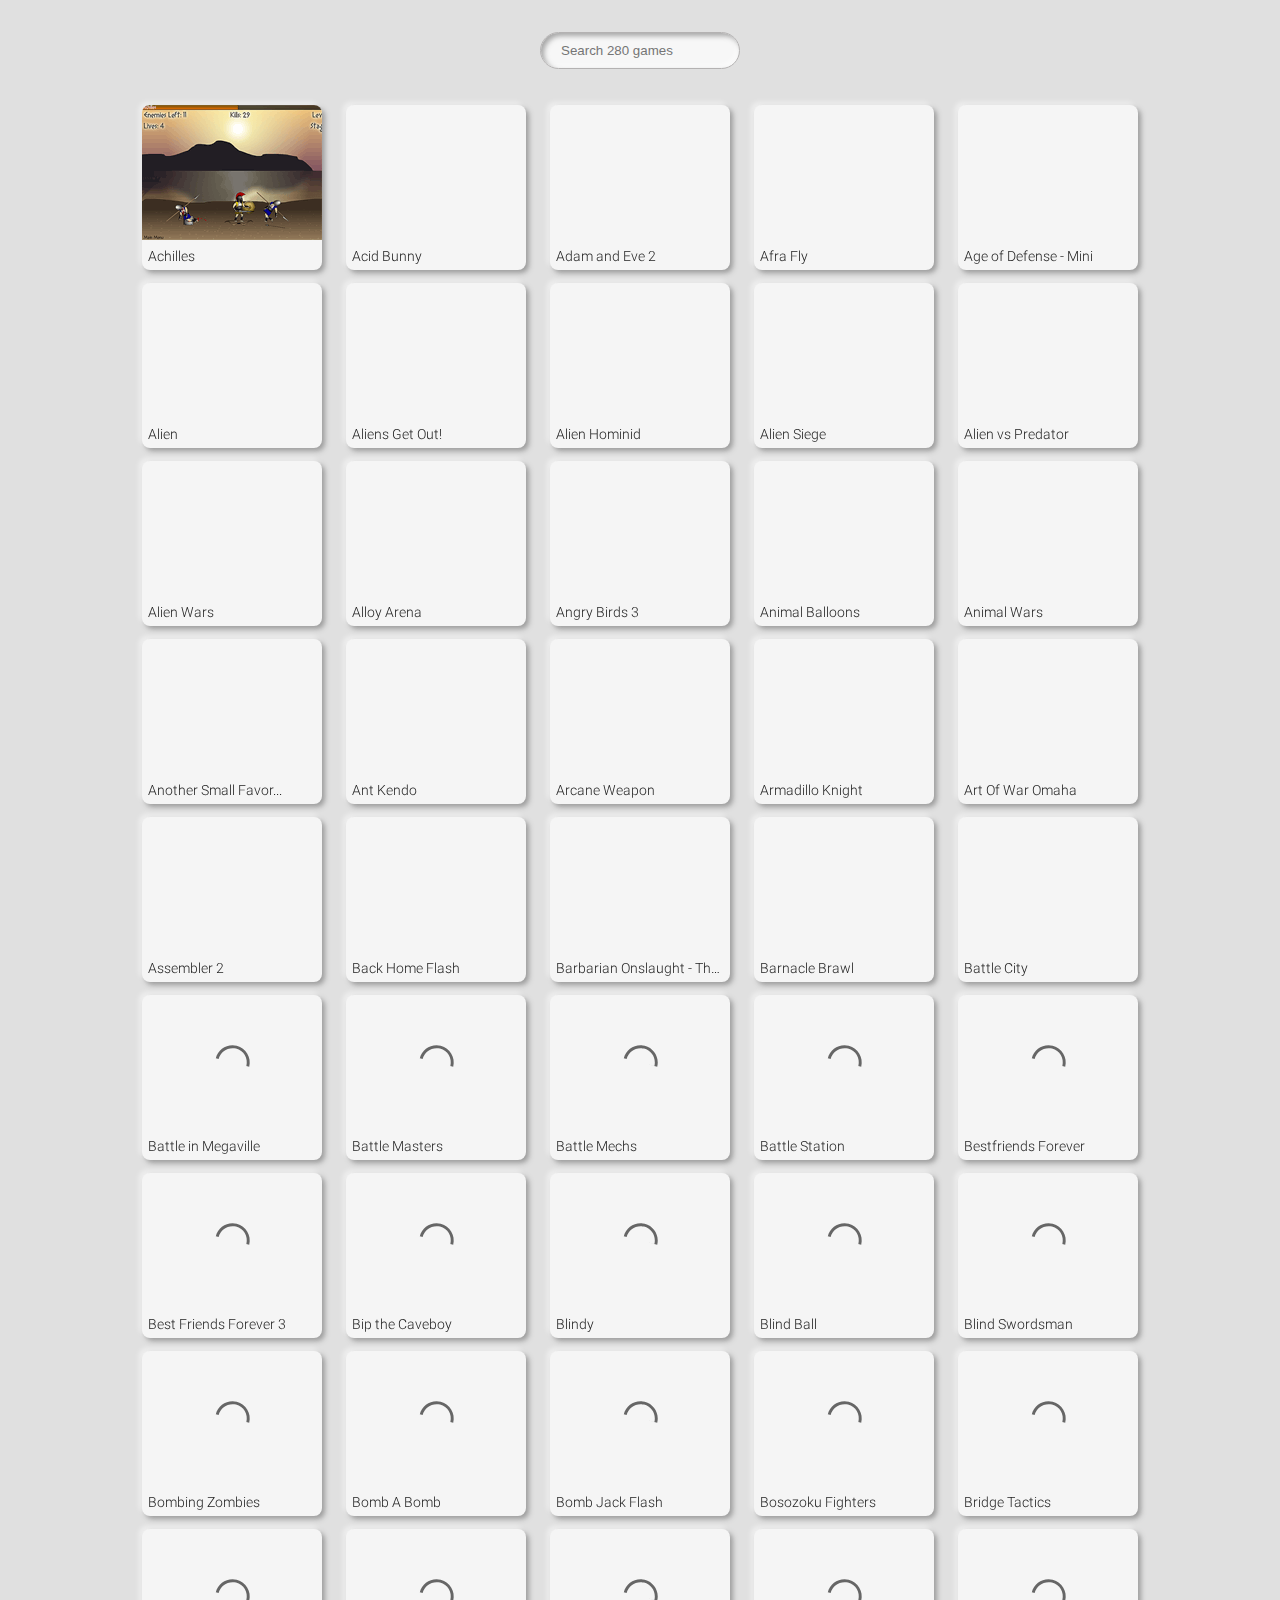
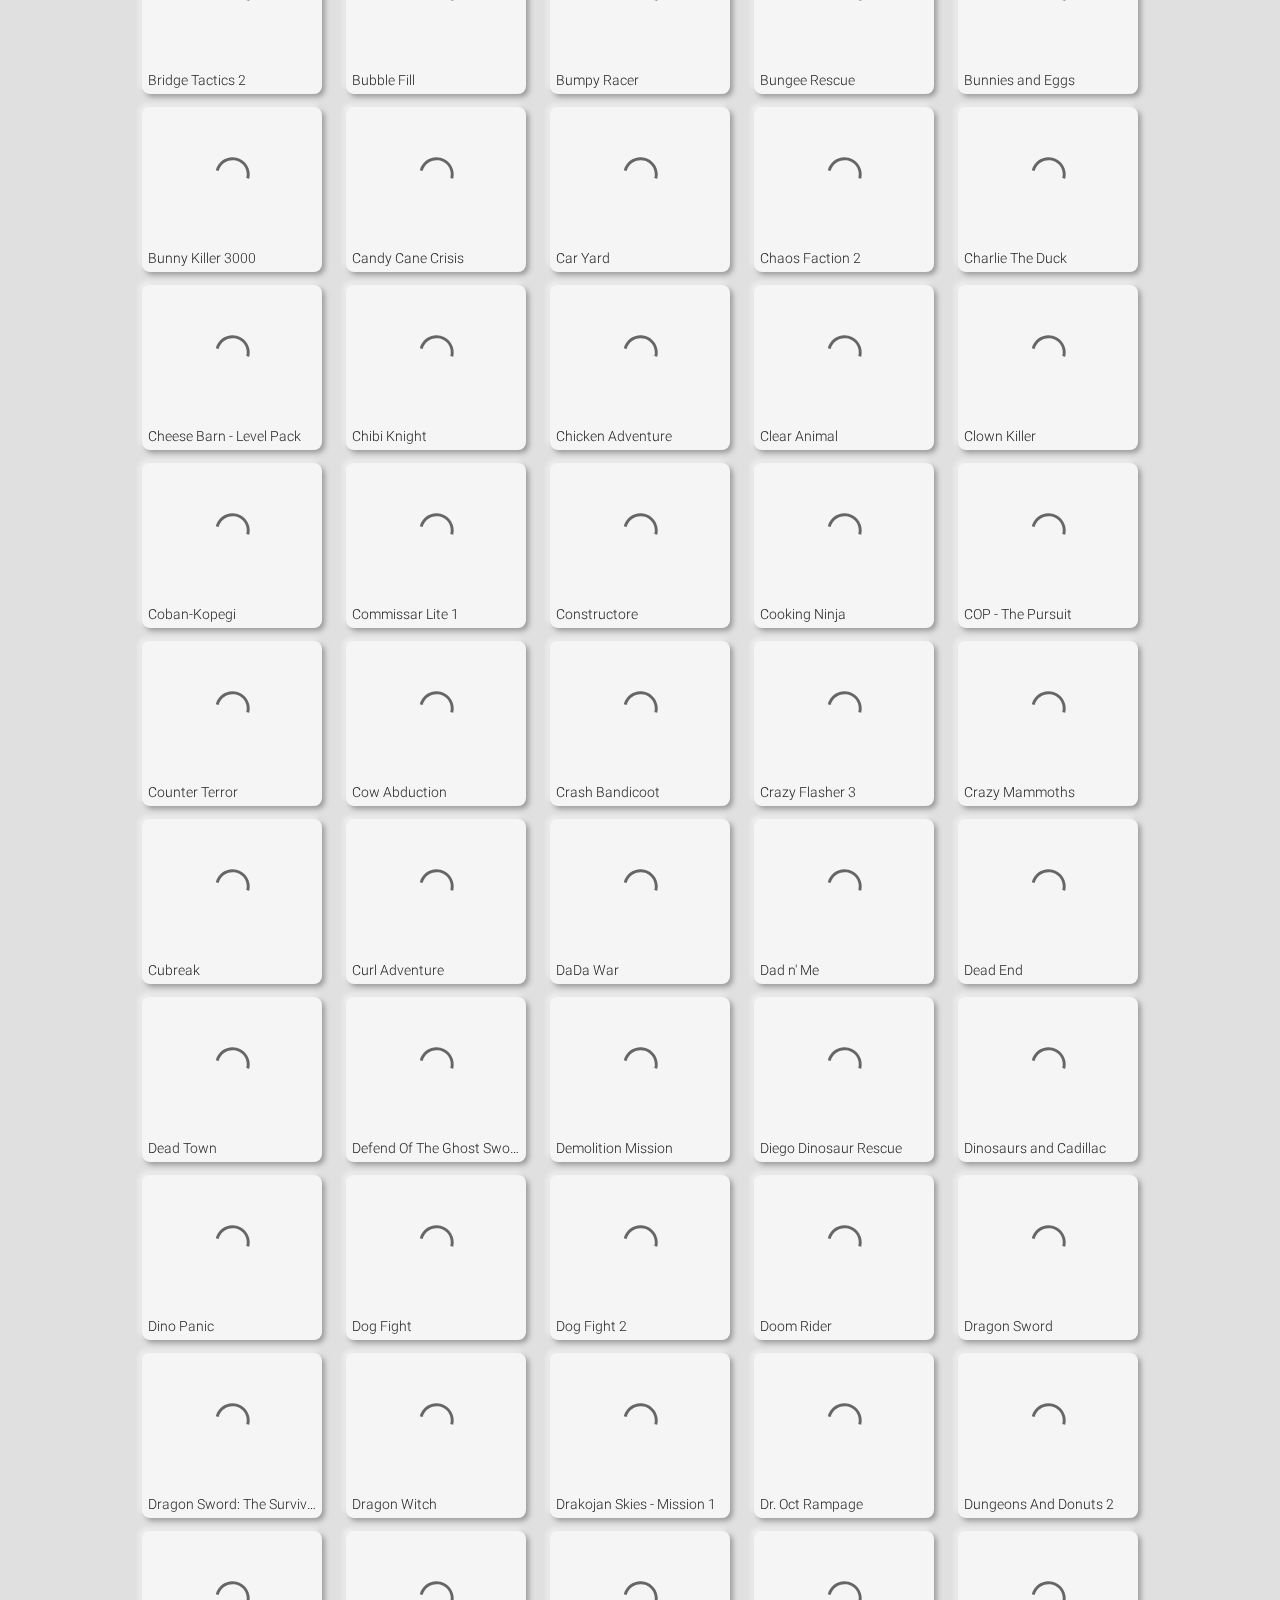
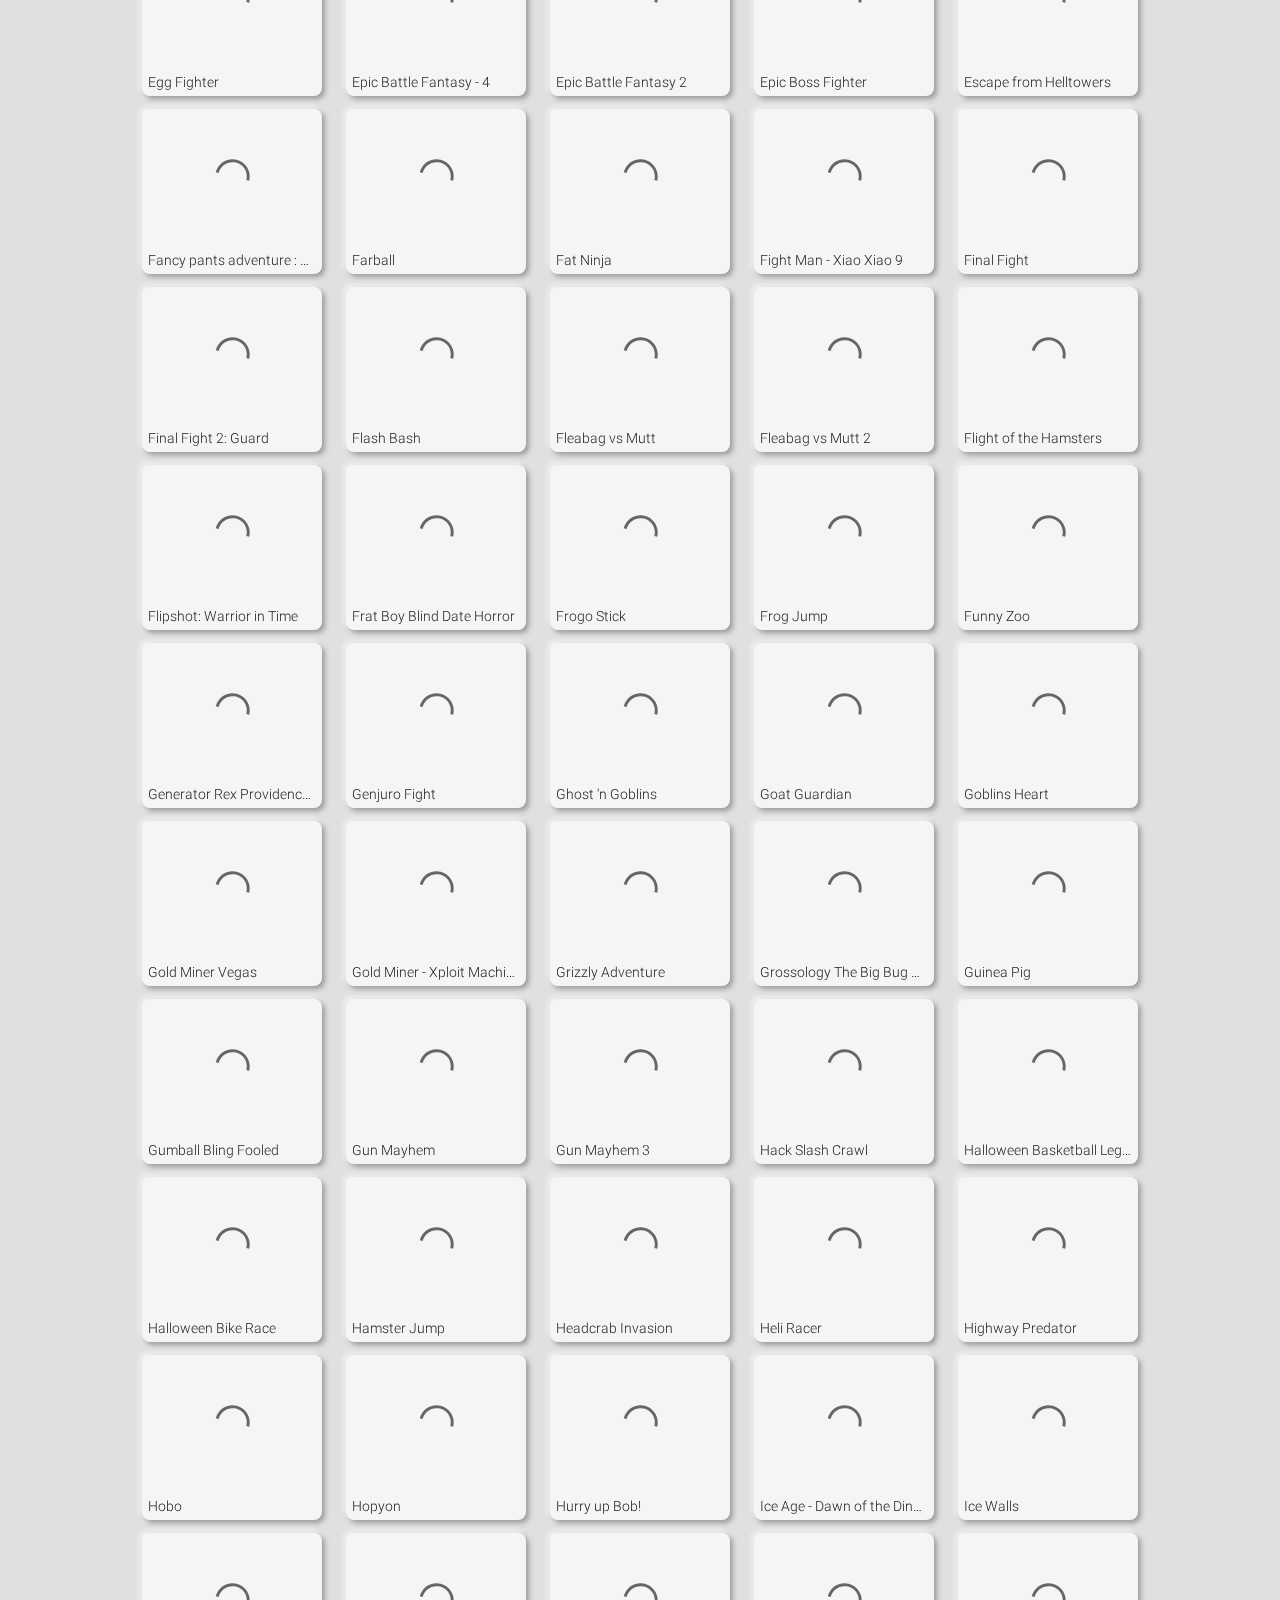
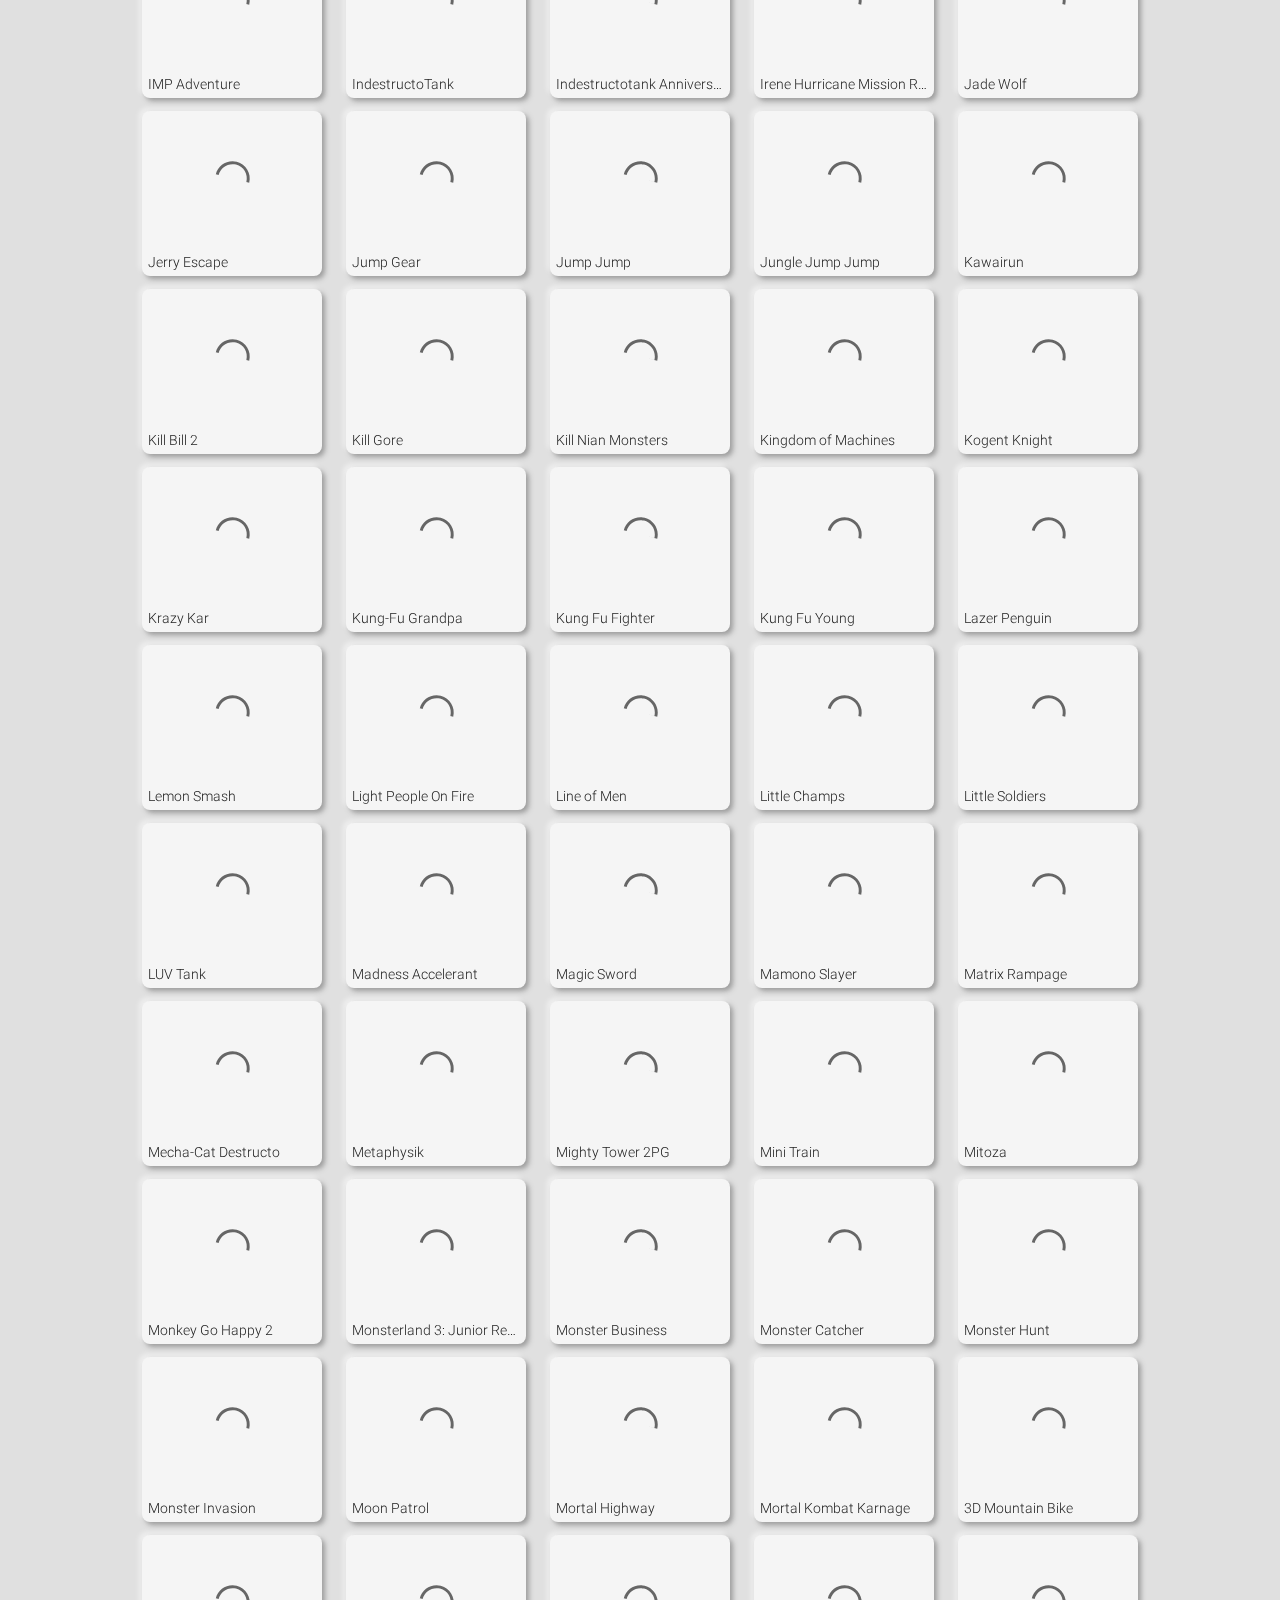
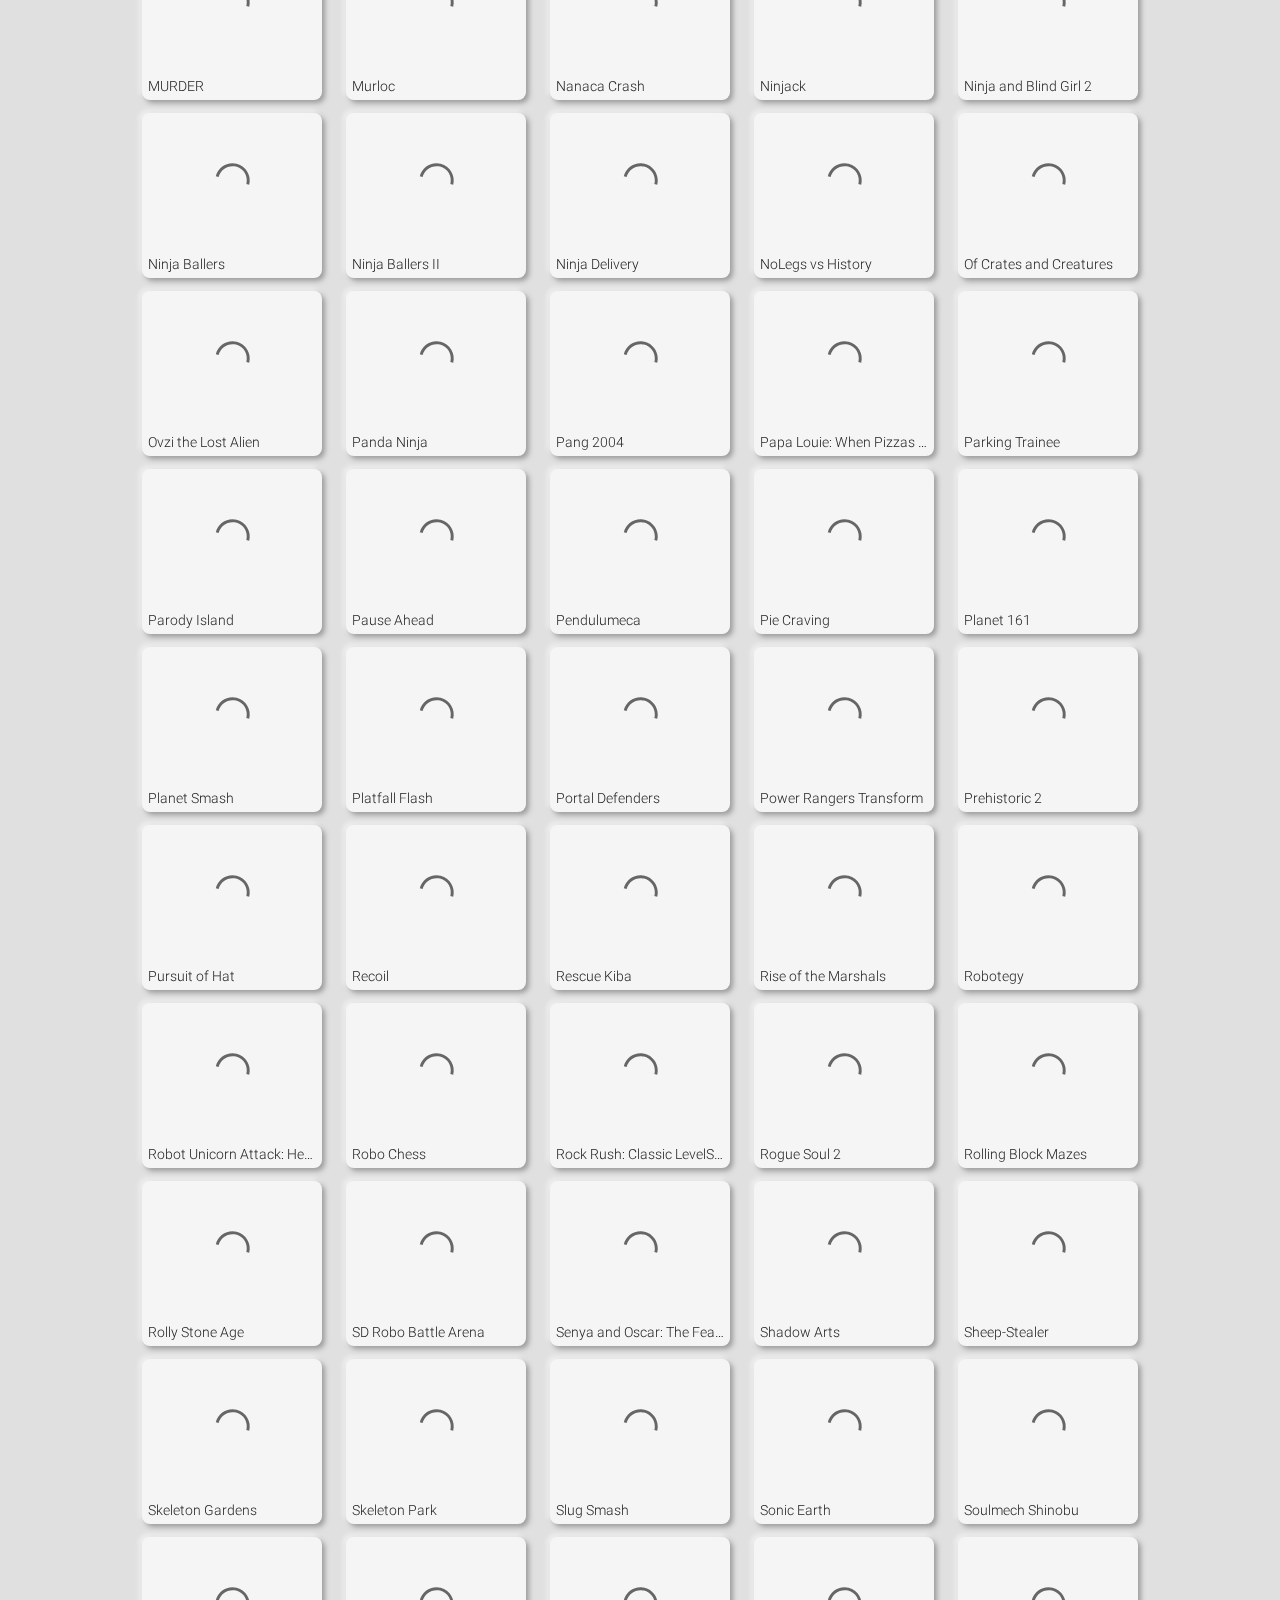
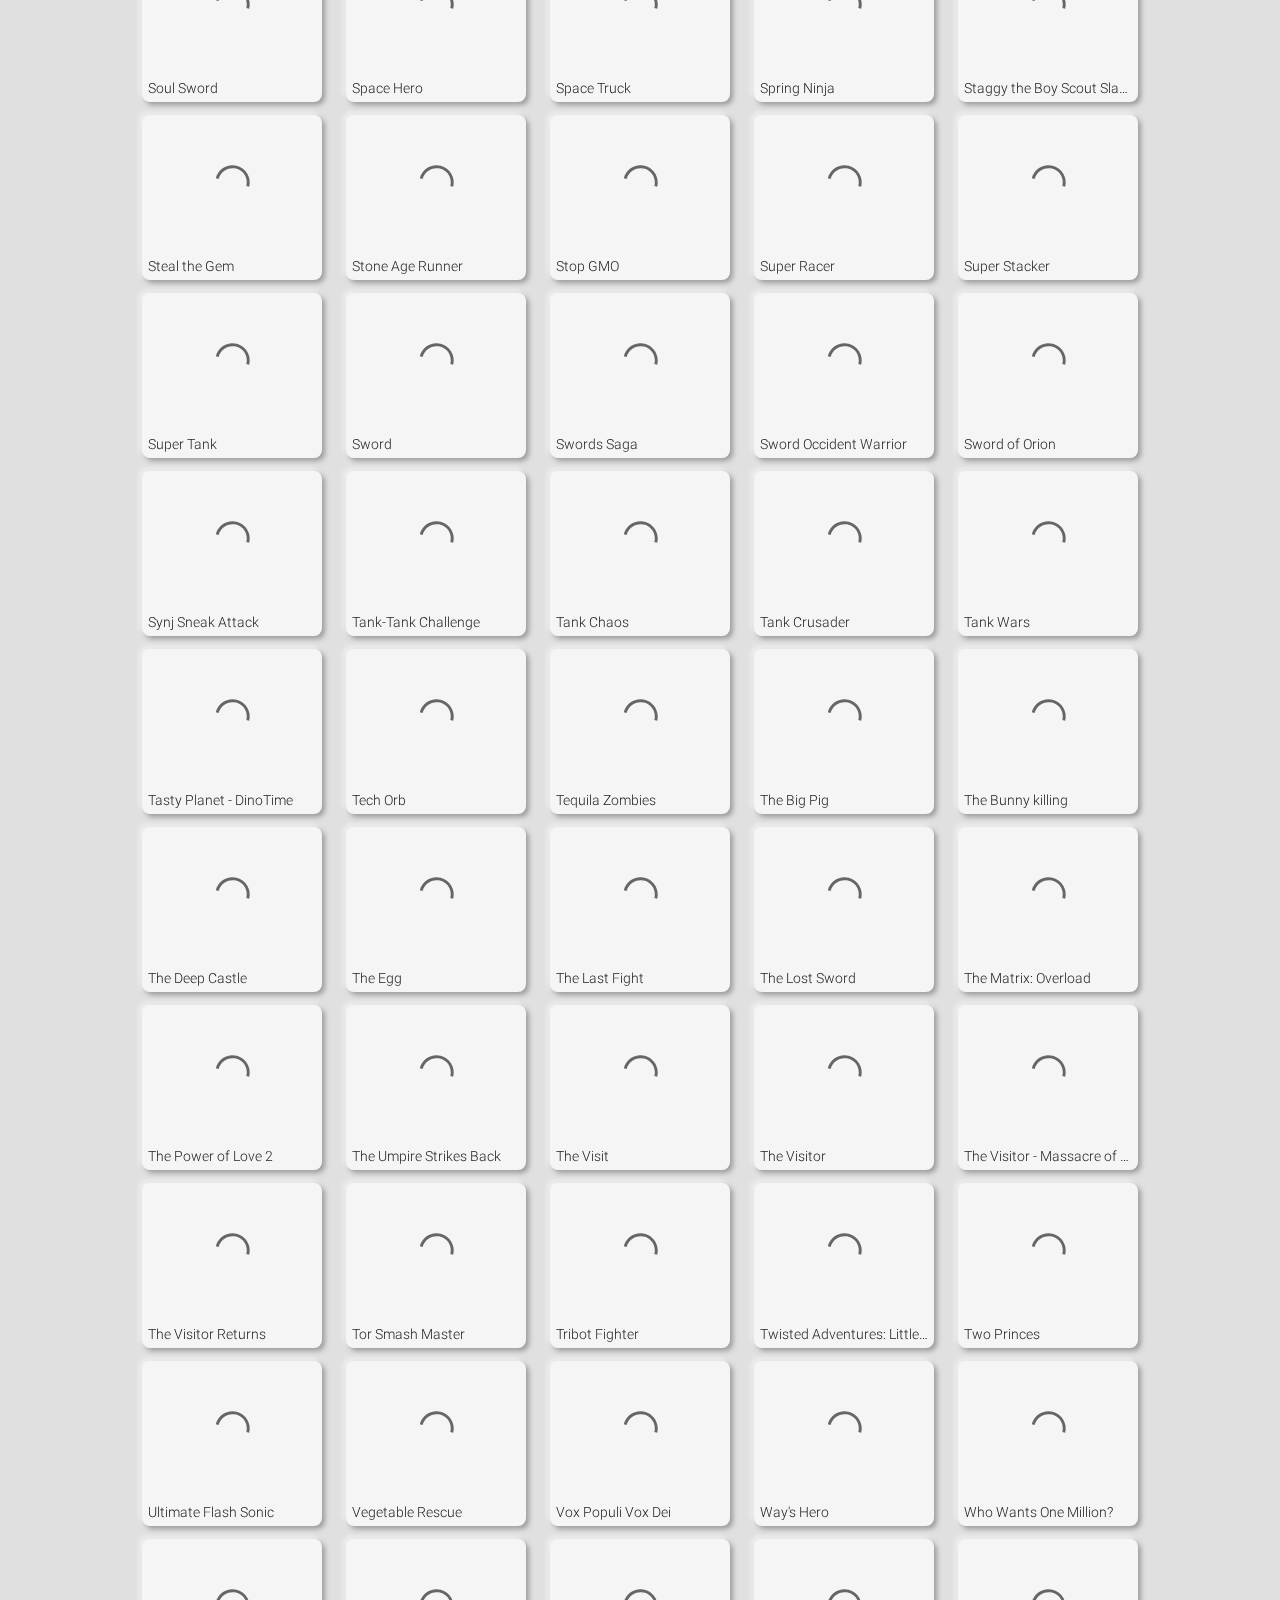
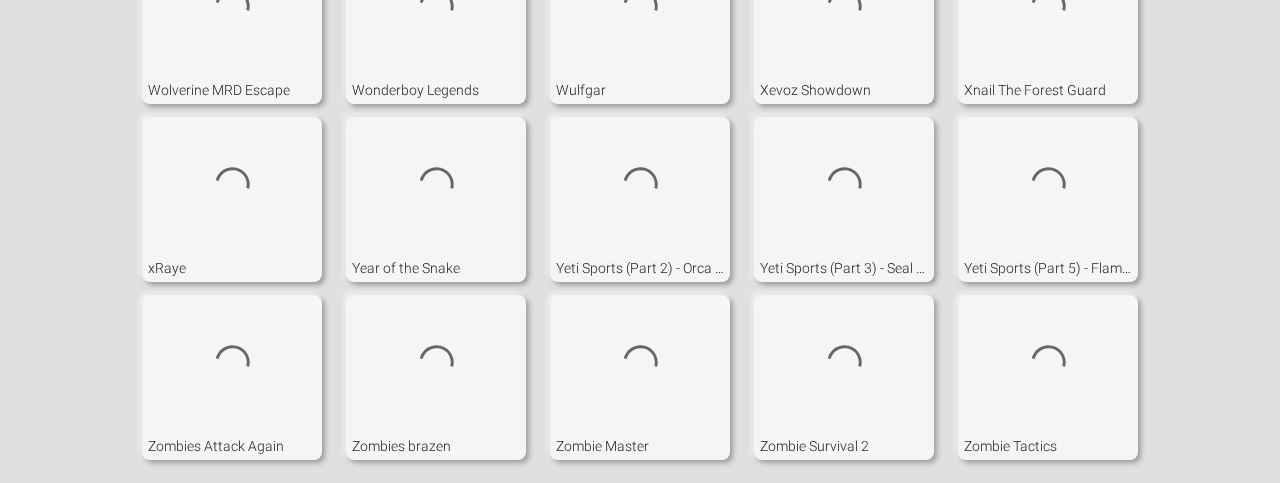
==== commit c63c5cd7: "valx" ====
--- a/pro/index.html
+++ b/pro/index.html
@@ -27,7 +27,7 @@
         <input type="search" id="search" class="input-search" name="search" placeholder="Search games" />
         <ul class="gallery">
             
-            <li class="game"><a class="game-link" href="./s/achilles/index.html#play"><video poster="spinner.svg"></video><h2 class="game-title">Achilles</h2></a></li><li class="game"><a class="game-link" href="./s/acid_bunny/"><video poster="spinner.svg"></video><h2 class="game-title">Acid Bunny</h2></a></li><li class="game"><a class="game-link" href="./s/adam_and_eve_2/"><video poster="spinner.svg"></video><h2 class="game-title">Adam and Eve 2</h2></a></li><li class="game"><a class="game-link" href="./s/afra_fly/"><video poster="spinner.svg"></video><h2 class="game-title">Afra Fly</h2></a></li><li class="game"><a class="game-link" href="./s/age_of_defense_-_mini/"><video poster="spinner.svg"></video><h2 class="game-title">Age of Defense - Mini</h2></a></li><li class="game"><a class="game-link" href="./s/alien/"><video poster="spinner.svg"></video><h2 class="game-title">Alien</h2></a></li><li class="game"><a class="game-link" href="./s/aliens_get_out_/"><video poster="spinner.svg"></video><h2 class="game-title">Aliens Get Out!</h2></a></li><li class="game"><a class="game-link" href="./s/alien_hominid/"><video poster="spinner.svg"></video><h2 class="game-title">Alien Hominid</h2></a></li><li class="game"><a class="game-link" href="./s/alien_siege/"><video poster="spinner.svg"></video><h2 class="game-title">Alien Siege</h2></a></li><li class="game"><a class="game-link" href="./s/alien_vs_predator/"><video poster="spinner.svg"></video><h2 class="game-title">Alien vs Predator</h2></a></li><li class="game"><a class="game-link" href="./s/alien_wars/"><video poster="spinner.svg"></video><h2 class="game-title">Alien Wars</h2></a></li><li class="game"><a class="game-link" href="./s/alloy_arena/"><video poster="spinner.svg"></video><h2 class="game-title">Alloy Arena</h2></a></li><li class="game"><a class="game-link" href="./s/angry_birds_3/"><video poster="spinner.svg"></video><h2 class="game-title">Angry Birds 3</h2></a></li><li class="game"><a class="game-link" href="./s/animal_balloons/"><video poster="spinner.svg"></video><h2 class="game-title">Animal Balloons</h2></a></li><li class="game"><a class="game-link" href="./s/animal_wars/"><video poster="spinner.svg"></video><h2 class="game-title">Animal Wars</h2></a></li><li class="game"><a class="game-link" href="./s/another_small_favor_/"><video poster="spinner.svg"></video><h2 class="game-title">Another Small Favor...</h2></a></li><li class="game"><a class="game-link" href="./s/ant_kendo/"><video poster="spinner.svg"></video><h2 class="game-title">Ant Kendo</h2></a></li><li class="game"><a class="game-link" href="./s/arcane_weapon/"><video poster="spinner.svg"></video><h2 class="game-title">Arcane Weapon</h2></a></li><li class="game"><a class="game-link" href="./s/armadillo_knight/"><video poster="spinner.svg"></video><h2 class="game-title">Armadillo Knight</h2></a></li><li class="game"><a class="game-link" href="./s/art_of_war_omaha/"><video poster="spinner.svg"></video><h2 class="game-title">Art Of War Omaha</h2></a></li><li class="game"><a class="game-link" href="./s/assembler_2/"><video poster="spinner.svg"></video><h2 class="game-title">Assembler 2</h2></a></li><li class="game"><a class="game-link" href="./s/back_home/"><video poster="spinner.svg"></video><h2 class="game-title">Back Home Flash</h2></a></li><li class="game"><a class="game-link" href="./s/barbarian_onslaught_the_secret_of_steel_demo/"><video poster="spinner.svg"></video><h2 class="game-title">Barbarian Onslaught - The Secret of Steel Demo</h2></a></li><li class="game"><a class="game-link" href="./s/barnacle_brawl/"><video poster="spinner.svg"></video><h2 class="game-title">Barnacle Brawl</h2></a></li><li class="game"><a class="game-link" href="./s/battle_city/"><video poster="spinner.svg"></video><h2 class="game-title">Battle City</h2></a></li><li class="game"><a class="game-link" href="./s/battle_in_megaville/"><video poster="spinner.svg"></video><h2 class="game-title">Battle in Megaville</h2></a></li><li class="game"><a class="game-link" href="./s/battle_masters/"><video poster="spinner.svg"></video><h2 class="game-title">Battle Masters</h2></a></li><li class="game"><a class="game-link" href="./s/battle_mechs/"><video poster="spinner.svg"></video><h2 class="game-title">Battle Mechs</h2></a></li><li class="game"><a class="game-link" href="./s/battle_station/"><video poster="spinner.svg"></video><h2 class="game-title">Battle Station</h2></a></li><li class="game"><a class="game-link" href="./s/bestfriends_forever/"><video poster="spinner.svg"></video><h2 class="game-title">Bestfriends Forever</h2></a></li><li class="game"><a class="game-link" href="./s/best_friends_forever_3/"><video poster="spinner.svg"></video><h2 class="game-title">Best Friends Forever 3</h2></a></li><li class="game"><a class="game-link" href="./s/bip_the_caveboy/"><video poster="spinner.svg"></video><h2 class="game-title">Bip the Caveboy</h2></a></li><li class="game"><a class="game-link" href="./s/blindy/"><video poster="spinner.svg"></video><h2 class="game-title">Blindy</h2></a></li><li class="game"><a class="game-link" href="./s/blind_ball/"><video poster="spinner.svg"></video><h2 class="game-title">Blind Ball</h2></a></li><li class="game"><a class="game-link" href="./s/blind_swordsman/"><video poster="spinner.svg"></video><h2 class="game-title">Blind Swordsman</h2></a></li><li class="game"><a class="game-link" href="./s/bombing_zombies/"><video poster="spinner.svg"></video><h2 class="game-title">Bombing Zombies</h2></a></li><li class="game"><a class="game-link" href="./s/bomb_a_bomb/"><video poster="spinner.svg"></video><h2 class="game-title">Bomb A Bomb</h2></a></li><li class="game"><a class="game-link" href="./s/bomb_jack_flash/"><video poster="spinner.svg"></video><h2 class="game-title">Bomb Jack Flash</h2></a></li><li class="game"><a class="game-link" href="./s/bosozoku_fighters/"><video poster="spinner.svg"></video><h2 class="game-title">Bosozoku Fighters</h2></a></li><li class="game"><a class="game-link" href="./s/bridge_tactics/"><video poster="spinner.svg"></video><h2 class="game-title">Bridge Tactics</h2></a></li><li class="game"><a class="game-link" href="./s/bridge_tactics_2/"><video poster="spinner.svg"></video><h2 class="game-title">Bridge Tactics 2</h2></a></li><li class="game"><a class="game-link" href="./s/bubble_fill/"><video poster="spinner.svg"></video><h2 class="game-title">Bubble Fill</h2></a></li><li class="game"><a class="game-link" href="./s/bumpy_racer/"><video poster="spinner.svg"></video><h2 class="game-title">Bumpy Racer</h2></a></li><li class="game"><a class="game-link" href="./s/bungee_rescue/"><video poster="spinner.svg"></video><h2 class="game-title">Bungee Rescue</h2></a></li><li class="game"><a class="game-link" href="./s/bunnies_and_eggs/"><video poster="spinner.svg"></video><h2 class="game-title">Bunnies and Eggs</h2></a></li><li class="game"><a class="game-link" href="./s/bunny_killer_3000/"><video poster="spinner.svg"></video><h2 class="game-title">Bunny Killer 3000</h2></a></li><li class="game"><a class="game-link" href="./s/candy_cane_crisis/"><video poster="spinner.svg"></video><h2 class="game-title">Candy Cane Crisis</h2></a></li><li class="game"><a class="game-link" href="./s/car_yard/"><video poster="spinner.svg"></video><h2 class="game-title">Car Yard</h2></a></li><li class="game"><a class="game-link" href="./s/chaos_faction_2/"><video poster="spinner.svg"></video><h2 class="game-title">Chaos Faction 2</h2></a></li><li class="game"><a class="game-link" href="./s/charlie_the_duck/"><video poster="spinner.svg"></video><h2 class="game-title">Charlie The Duck</h2></a></li><li class="game"><a class="game-link" href="./s/cheese_barn_-_level_pack/"><video poster="spinner.svg"></video><h2 class="game-title">Cheese Barn - Level Pack</h2></a></li><li class="game"><a class="game-link" href="./s/chibi_knight/"><video poster="spinner.svg"></video><h2 class="game-title">Chibi Knight</h2></a></li><li class="game"><a class="game-link" href="./s/chicken_adventure/"><video poster="spinner.svg"></video><h2 class="game-title">Chicken Adventure</h2></a></li><li class="game"><a class="game-link" href="./s/clear_animal/"><video poster="spinner.svg"></video><h2 class="game-title">Clear Animal</h2></a></li><li class="game"><a class="game-link" href="./s/clown_killer/"><video poster="spinner.svg"></video><h2 class="game-title">Clown Killer</h2></a></li><li class="game"><a class="game-link" href="./s/coban_kopegi/"><video poster="spinner.svg"></video><h2 class="game-title">Coban-Kopegi</h2></a></li><li class="game"><a class="game-link" href="./s/commissar_lite_1/"><video poster="spinner.svg"></video><h2 class="game-title">Commissar Lite 1</h2></a></li><li class="game"><a class="game-link" href="./s/constructore/"><video poster="spinner.svg"></video><h2 class="game-title">Constructore</h2></a></li><li class="game"><a class="game-link" href="./s/cooking_ninja/"><video poster="spinner.svg"></video><h2 class="game-title">Cooking Ninja</h2></a></li><li class="game"><a class="game-link" href="./s/cop_the_pursuit/"><video poster="spinner.svg"></video><h2 class="game-title">COP - The Pursuit</h2></a></li><li class="game"><a class="game-link" href="./s/counter_terror/"><video poster="spinner.svg"></video><h2 class="game-title">Counter Terror</h2></a></li><li class="game"><a class="game-link" href="./s/cow_abduction/"><video poster="spinner.svg"></video><h2 class="game-title">Cow Abduction</h2></a></li><li class="game"><a class="game-link" href="./s/crash_bandicoot/"><video poster="spinner.svg"></video><h2 class="game-title">Crash Bandicoot</h2></a></li><li class="game"><a class="game-link" href="./s/crazy_flasher_3/"><video poster="spinner.svg"></video><h2 class="game-title">Crazy Flasher 3</h2></a></li><li class="game"><a class="game-link" href="./s/crazy_mammoths/"><video poster="spinner.svg"></video><h2 class="game-title">Crazy Mammoths</h2></a></li><li class="game"><a class="game-link" href="./s/cubreak/"><video poster="spinner.svg"></video><h2 class="game-title">Cubreak</h2></a></li><li class="game"><a class="game-link" href="./s/curl_adventure/"><video poster="spinner.svg"></video><h2 class="game-title">Curl Adventure</h2></a></li><li class="game"><a class="game-link" href="./s/dada_war/"><video poster="spinner.svg"></video><h2 class="game-title">DaDa War</h2></a></li><li class="game"><a class="game-link" href="./s/dad_n_me/"><video poster="spinner.svg"></video><h2 class="game-title">Dad n' Me</h2></a></li><li class="game"><a class="game-link" href="./s/dead_end/"><video poster="spinner.svg"></video><h2 class="game-title">Dead End</h2></a></li><li class="game"><a class="game-link" href="./s/dead_town/"><video poster="spinner.svg"></video><h2 class="game-title">Dead Town</h2></a></li><li class="game"><a class="game-link" href="./s/defend_of_the_ghost_sword/"><video poster="spinner.svg"></video><h2 class="game-title">Defend Of The Ghost Sword</h2></a></li><li class="game"><a class="game-link" href="./s/demolition_mission/"><video poster="spinner.svg"></video><h2 class="game-title">Demolition Mission</h2></a></li><li class="game"><a class="game-link" href="./s/diego_dinosaur_rescue/"><video poster="spinner.svg"></video><h2 class="game-title">Diego Dinosaur Rescue</h2></a></li><li class="game"><a class="game-link" href="./s/dinosaurs_and_cadillac/"><video poster="spinner.svg"></video><h2 class="game-title">Dinosaurs and Cadillac</h2></a></li><li class="game"><a class="game-link" href="./s/dino_panic/"><video poster="spinner.svg"></video><h2 class="game-title">Dino Panic</h2></a></li><li class="game"><a class="game-link" href="./s/dog_fight/"><video poster="spinner.svg"></video><h2 class="game-title">Dog Fight</h2></a></li><li class="game"><a class="game-link" href="./s/dog_fight_2/"><video poster="spinner.svg"></video><h2 class="game-title">Dog Fight 2</h2></a></li><li class="game"><a class="game-link" href="./s/doom_rider/"><video poster="spinner.svg"></video><h2 class="game-title">Doom Rider</h2></a></li><li class="game"><a class="game-link" href="./s/dragon_sword/"><video poster="spinner.svg"></video><h2 class="game-title">Dragon Sword</h2></a></li><li class="game"><a class="game-link" href="./s/dragon_sword_the_survival_battle/"><video poster="spinner.svg"></video><h2 class="game-title">Dragon Sword: The Survival Battle</h2></a></li><li class="game"><a class="game-link" href="./s/dragon_witch/"><video poster="spinner.svg"></video><h2 class="game-title">Dragon Witch</h2></a></li><li class="game"><a class="game-link" href="./s/drakojan_skies_mission_1/"><video poster="spinner.svg"></video><h2 class="game-title">Drakojan Skies - Mission 1</h2></a></li><li class="game"><a class="game-link" href="./s/dr_oct_rampage/"><video poster="spinner.svg"></video><h2 class="game-title">Dr. Oct Rampage</h2></a></li><li class="game"><a class="game-link" href="./s/dungeons_and_donuts_2/"><video poster="spinner.svg"></video><h2 class="game-title">Dungeons And Donuts 2</h2></a></li><li class="game"><a class="game-link" href="./s/egg_fighter/"><video poster="spinner.svg"></video><h2 class="game-title">Egg Fighter</h2></a></li><li class="game"><a class="game-link" href="./s/epic_battle_fantasy_-_4/"><video poster="spinner.svg"></video><h2 class="game-title">Epic Battle Fantasy - 4</h2></a></li><li class="game"><a class="game-link" href="./s/epic_battle_fantasy_2/"><video poster="spinner.svg"></video><h2 class="game-title">Epic Battle Fantasy 2</h2></a></li><li class="game"><a class="game-link" href="./s/epic_boss_fighter/"><video poster="spinner.svg"></video><h2 class="game-title">Epic Boss Fighter</h2></a></li><li class="game"><a class="game-link" href="./s/escape_from_helltowers/"><video poster="spinner.svg"></video><h2 class="game-title">Escape from Helltowers</h2></a></li><li class="game"><a class="game-link" href="./s/fancy_pants_adventure_world_2/"><video poster="spinner.svg"></video><h2 class="game-title">Fancy pants adventure : World 2</h2></a></li><li class="game"><a class="game-link" href="./s/farball/"><video poster="spinner.svg"></video><h2 class="game-title">Farball</h2></a></li><li class="game"><a class="game-link" href="./s/fat_ninja/"><video poster="spinner.svg"></video><h2 class="game-title">Fat Ninja</h2></a></li><li class="game"><a class="game-link" href="./s/fight_man_xiao_xiao_9/"><video poster="spinner.svg"></video><h2 class="game-title">Fight Man - Xiao Xiao 9</h2></a></li><li class="game"><a class="game-link" href="./s/final_fight/"><video poster="spinner.svg"></video><h2 class="game-title">Final Fight</h2></a></li><li class="game"><a class="game-link" href="./s/final_fight_2_guard/"><video poster="spinner.svg"></video><h2 class="game-title">Final Fight 2: Guard</h2></a></li><li class="game"><a class="game-link" href="./s/flash_bash/"><video poster="spinner.svg"></video><h2 class="game-title">Flash Bash</h2></a></li><li class="game"><a class="game-link" href="./s/fleabag_vs_mutt/"><video poster="spinner.svg"></video><h2 class="game-title">Fleabag vs Mutt</h2></a></li><li class="game"><a class="game-link" href="./s/fleabag_vs_mutt_2/"><video poster="spinner.svg"></video><h2 class="game-title">Fleabag vs Mutt 2</h2></a></li><li class="game"><a class="game-link" href="./s/flight_of_the_hamsters/"><video poster="spinner.svg"></video><h2 class="game-title">Flight of the Hamsters</h2></a></li><li class="game"><a class="game-link" href="./s/flipshot_warrior_in_time/"><video poster="spinner.svg"></video><h2 class="game-title">Flipshot: Warrior in Time</h2></a></li><li class="game"><a class="game-link" href="./s/frat_boy_blind_date_horror/"><video poster="spinner.svg"></video><h2 class="game-title">Frat Boy Blind Date Horror</h2></a></li><li class="game"><a class="game-link" href="./s/frogo_stick/"><video poster="spinner.svg"></video><h2 class="game-title">Frogo Stick</h2></a></li><li class="game"><a class="game-link" href="./s/frog_jump/"><video poster="spinner.svg"></video><h2 class="game-title">Frog Jump</h2></a></li><li class="game"><a class="game-link" href="./s/funny_zoo/"><video poster="spinner.svg"></video><h2 class="game-title">Funny Zoo</h2></a></li><li class="game"><a class="game-link" href="./s/generator_rex_providence_defender/"><video poster="spinner.svg"></video><h2 class="game-title">Generator Rex Providence Defender</h2></a></li><li class="game"><a class="game-link" href="./s/genjuro_fight/"><video poster="spinner.svg"></video><h2 class="game-title">Genjuro Fight</h2></a></li><li class="game"><a class="game-link" href="./s/ghost_n_goblins/"><video poster="spinner.svg"></video><h2 class="game-title">Ghost 'n Goblins</h2></a></li><li class="game"><a class="game-link" href="./s/goat_guardian/"><video poster="spinner.svg"></video><h2 class="game-title">Goat Guardian</h2></a></li><li class="game"><a class="game-link" href="./s/goblins_heart/"><video poster="spinner.svg"></video><h2 class="game-title">Goblins Heart</h2></a></li><li class="game"><a class="game-link" href="./s/gold_miner_vegas/"><video poster="spinner.svg"></video><h2 class="game-title">Gold Miner Vegas</h2></a></li><li class="game"><a class="game-link" href="./s/gold_miner_xploit_machine_edition_2009/"><video poster="spinner.svg"></video><h2 class="game-title">Gold Miner - Xploit Machine Edition 2009</h2></a></li><li class="game"><a class="game-link" href="./s/grizzly_adventure/"><video poster="spinner.svg"></video><h2 class="game-title">Grizzly Adventure</h2></a></li><li class="game"><a class="game-link" href="./s/grossology_the_big_bug_blast/"><video poster="spinner.svg"></video><h2 class="game-title">Grossology The Big Bug Blast</h2></a></li><li class="game"><a class="game-link" href="./s/guinea_pig/"><video poster="spinner.svg"></video><h2 class="game-title">Guinea Pig</h2></a></li><li class="game"><a class="game-link" href="./s/gumball_bling_fooled/"><video poster="spinner.svg"></video><h2 class="game-title">Gumball Bling Fooled</h2></a></li><li class="game"><a class="game-link" href="./s/gun_mayhem/"><video poster="spinner.svg"></video><h2 class="game-title">Gun Mayhem</h2></a></li><li class="game"><a class="game-link" href="./s/gun_mayhem_redux/"><video poster="spinner.svg"></video><h2 class="game-title">Gun Mayhem 3</h2></a></li><li class="game"><a class="game-link" href="./s/hack_slash_crawl/"><video poster="spinner.svg"></video><h2 class="game-title">Hack Slash Crawl</h2></a></li><li class="game"><a class="game-link" href="./s/halloween_basketball_legends/"><video poster="spinner.svg"></video><h2 class="game-title">Halloween Basketball Legends</h2></a></li><li class="game"><a class="game-link" href="./s/halloween_bike_race/"><video poster="spinner.svg"></video><h2 class="game-title">Halloween Bike Race</h2></a></li><li class="game"><a class="game-link" href="./s/hamster_jump/"><video poster="spinner.svg"></video><h2 class="game-title">Hamster Jump</h2></a></li><li class="game"><a class="game-link" href="./s/headcrab_invasion/"><video poster="spinner.svg"></video><h2 class="game-title">Headcrab Invasion</h2></a></li><li class="game"><a class="game-link" href="./s/heli_racer/"><video poster="spinner.svg"></video><h2 class="game-title">Heli Racer</h2></a></li><li class="game"><a class="game-link" href="./s/highway_predator/"><video poster="spinner.svg"></video><h2 class="game-title">Highway Predator</h2></a></li><li class="game"><a class="game-link" href="./s/hobo/"><video poster="spinner.svg"></video><h2 class="game-title">Hobo</h2></a></li><li class="game"><a class="game-link" href="./s/hopyon/"><video poster="spinner.svg"></video><h2 class="game-title">Hopyon</h2></a></li><li class="game"><a class="game-link" href="./s/hurry_up_bob_/"><video poster="spinner.svg"></video><h2 class="game-title">Hurry up Bob!</h2></a></li><li class="game"><a class="game-link" href="./s/ice_age_dawn_of_the_dinosaurs/"><video poster="spinner.svg"></video><h2 class="game-title">Ice Age - Dawn of the Dinosaurs</h2></a></li><li class="game"><a class="game-link" href="./s/ice_walls/"><video poster="spinner.svg"></video><h2 class="game-title">Ice Walls</h2></a></li><li class="game"><a class="game-link" href="./s/imp_adventure/"><video poster="spinner.svg"></video><h2 class="game-title">IMP Adventure</h2></a></li><li class="game"><a class="game-link" href="./s/indestructotank_/"><video poster="spinner.svg"></video><h2 class="game-title">IndestructoTank</h2></a></li><li class="game"><a class="game-link" href="./s/indestructotank_anniversary_edition/"><video poster="spinner.svg"></video><h2 class="game-title">Indestructotank Anniversary Edition</h2></a></li><li class="game"><a class="game-link" href="./s/irene_hurricane_mission_rescue/"><video poster="spinner.svg"></video><h2 class="game-title">Irene Hurricane Mission Rescue</h2></a></li><li class="game"><a class="game-link" href="./s/jade_wolf/"><video poster="spinner.svg"></video><h2 class="game-title">Jade Wolf</h2></a></li><li class="game"><a class="game-link" href="./s/jerry_escape/"><video poster="spinner.svg"></video><h2 class="game-title">Jerry Escape</h2></a></li><li class="game"><a class="game-link" href="./s/jump_gear/"><video poster="spinner.svg"></video><h2 class="game-title">Jump Gear</h2></a></li><li class="game"><a class="game-link" href="./s/jump_jump/"><video poster="spinner.svg"></video><h2 class="game-title">Jump Jump</h2></a></li><li class="game"><a class="game-link" href="./s/jungle_jump_jump/"><video poster="spinner.svg"></video><h2 class="game-title">Jungle Jump Jump</h2></a></li><li class="game"><a class="game-link" href="./s/kawairun/"><video poster="spinner.svg"></video><h2 class="game-title">Kawairun</h2></a></li><li class="game"><a class="game-link" href="./s/kill_bill_2/"><video poster="spinner.svg"></video><h2 class="game-title">Kill Bill 2</h2></a></li><li class="game"><a class="game-link" href="./s/kill_gore/"><video poster="spinner.svg"></video><h2 class="game-title">Kill Gore</h2></a></li><li class="game"><a class="game-link" href="./s/kill_nian_monsters/"><video poster="spinner.svg"></video><h2 class="game-title">Kill Nian Monsters</h2></a></li><li class="game"><a class="game-link" href="./s/kingdom_of_machines/"><video poster="spinner.svg"></video><h2 class="game-title">Kingdom of Machines</h2></a></li><li class="game"><a class="game-link" href="./s/kogent_knight/"><video poster="spinner.svg"></video><h2 class="game-title">Kogent Knight</h2></a></li><li class="game"><a class="game-link" href="./s/krazy_kar/"><video poster="spinner.svg"></video><h2 class="game-title">Krazy Kar</h2></a></li><li class="game"><a class="game-link" href="./s/kung-fu_grandpa/"><video poster="spinner.svg"></video><h2 class="game-title">Kung-Fu Grandpa</h2></a></li><li class="game"><a class="game-link" href="./s/kung_fu_fighter/"><video poster="spinner.svg"></video><h2 class="game-title">Kung Fu Fighter</h2></a></li><li class="game"><a class="game-link" href="./s/kung_fu_young/"><video poster="spinner.svg"></video><h2 class="game-title">Kung Fu Young</h2></a></li><li class="game"><a class="game-link" href="./s/lazer_penguin/"><video poster="spinner.svg"></video><h2 class="game-title">Lazer Penguin</h2></a></li><li class="game"><a class="game-link" href="./s/lemon_smash/"><video poster="spinner.svg"></video><h2 class="game-title">Lemon Smash</h2></a></li><li class="game"><a class="game-link" href="./s/light_people_on_fire/"><video poster="spinner.svg"></video><h2 class="game-title">Light People On Fire</h2></a></li><li class="game"><a class="game-link" href="./s/lineofmen/"><video poster="spinner.svg"></video><h2 class="game-title">Line of Men</h2></a></li><li class="game"><a class="game-link" href="./s/little_champs/"><video poster="spinner.svg"></video><h2 class="game-title">Little Champs</h2></a></li><li class="game"><a class="game-link" href="./s/little_soldiers/"><video poster="spinner.svg"></video><h2 class="game-title">Little Soldiers</h2></a></li><li class="game"><a class="game-link" href="./s/luv_tank/"><video poster="spinner.svg"></video><h2 class="game-title">LUV Tank</h2></a></li><li class="game"><a class="game-link" href="./s/madness_accelerant/"><video poster="spinner.svg"></video><h2 class="game-title">Madness Accelerant</h2></a></li><li class="game"><a class="game-link" href="./s/magic_sword/"><video poster="spinner.svg"></video><h2 class="game-title">Magic Sword</h2></a></li><li class="game"><a class="game-link" href="./s/mamono_slayer/"><video poster="spinner.svg"></video><h2 class="game-title">Mamono Slayer</h2></a></li><li class="game"><a class="game-link" href="./s/matrix_rampage/"><video poster="spinner.svg"></video><h2 class="game-title">Matrix Rampage</h2></a></li><li class="game"><a class="game-link" href="./s/mecha_cat_destructo/"><video poster="spinner.svg"></video><h2 class="game-title">Mecha-Cat Destructo</h2></a></li><li class="game"><a class="game-link" href="./s/metaphysik/"><video poster="spinner.svg"></video><h2 class="game-title">Metaphysik</h2></a></li><li class="game"><a class="game-link" href="./s/mighty_tower_2pg/"><video poster="spinner.svg"></video><h2 class="game-title">Mighty Tower 2PG</h2></a></li><li class="game"><a class="game-link" href="./s/mini_train/"><video poster="spinner.svg"></video><h2 class="game-title">Mini Train</h2></a></li><li class="game"><a class="game-link" href="./s/mitoza/"><video poster="spinner.svg"></video><h2 class="game-title">Mitoza</h2></a></li><li class="game"><a class="game-link" href="./s/monkey_go_happy_2/"><video poster="spinner.svg"></video><h2 class="game-title">Monkey Go Happy 2</h2></a></li><li class="game"><a class="game-link" href="./s/monsterland_3_junior_returns/"><video poster="spinner.svg"></video><h2 class="game-title">Monsterland 3: Junior Returns</h2></a></li><li class="game"><a class="game-link" href="./s/monster_business/"><video poster="spinner.svg"></video><h2 class="game-title">Monster Business</h2></a></li><li class="game"><a class="game-link" href="./s/monster_catcher/"><video poster="spinner.svg"></video><h2 class="game-title">Monster Catcher</h2></a></li><li class="game"><a class="game-link" href="./s/monster_hunt/"><video poster="spinner.svg"></video><h2 class="game-title">Monster Hunt</h2></a></li><li class="game"><a class="game-link" href="./s/monster_invasion_/"><video poster="spinner.svg"></video><h2 class="game-title">Monster Invasion</h2></a></li><li class="game"><a class="game-link" href="./s/moon_patrol/"><video poster="spinner.svg"></video><h2 class="game-title">Moon Patrol</h2></a></li><li class="game"><a class="game-link" href="./s/mortal_highway/"><video poster="spinner.svg"></video><h2 class="game-title">Mortal Highway</h2></a></li><li class="game"><a class="game-link" href="./s/mortal_kombat_karnage/"><video poster="spinner.svg"></video><h2 class="game-title">Mortal Kombat Karnage</h2></a></li><li class="game"><a class="game-link" href="./s/mountain_bike/"><video poster="spinner.svg"></video><h2 class="game-title">3D Mountain Bike</h2></a></li><li class="game"><a class="game-link" href="./s/murder/"><video poster="spinner.svg"></video><h2 class="game-title">MURDER</h2></a></li><li class="game"><a class="game-link" href="./s/murloc/"><video poster="spinner.svg"></video><h2 class="game-title">Murloc</h2></a></li><li class="game"><a class="game-link" href="./s/nanaca_crash/"><video poster="spinner.svg"></video><h2 class="game-title">Nanaca Crash</h2></a></li><li class="game"><a class="game-link" href="./s/ninjack/"><video poster="spinner.svg"></video><h2 class="game-title">Ninjack</h2></a></li><li class="game"><a class="game-link" href="./s/ninja_and_blind_girl_2/"><video poster="spinner.svg"></video><h2 class="game-title">Ninja and Blind Girl 2</h2></a></li><li class="game"><a class="game-link" href="./s/ninja_ballers/"><video poster="spinner.svg"></video><h2 class="game-title">Ninja Ballers</h2></a></li><li class="game"><a class="game-link" href="./s/ninja_ballers_ii/"><video poster="spinner.svg"></video><h2 class="game-title">Ninja Ballers II</h2></a></li><li class="game"><a class="game-link" href="./s/ninja_delivery/"><video poster="spinner.svg"></video><h2 class="game-title">Ninja Delivery</h2></a></li><li class="game"><a class="game-link" href="./s/nolegs_vs_history/"><video poster="spinner.svg"></video><h2 class="game-title">NoLegs vs History</h2></a></li><li class="game"><a class="game-link" href="./s/of_crates_and_creatures/"><video poster="spinner.svg"></video><h2 class="game-title">Of Crates and Creatures</h2></a></li><li class="game"><a class="game-link" href="./s/ovzi_the_lost_alien/"><video poster="spinner.svg"></video><h2 class="game-title">Ovzi the Lost Alien</h2></a></li><li class="game"><a class="game-link" href="./s/panda_ninja/"><video poster="spinner.svg"></video><h2 class="game-title">Panda Ninja</h2></a></li><li class="game"><a class="game-link" href="./s/pang_2004/"><video poster="spinner.svg"></video><h2 class="game-title">Pang 2004</h2></a></li><li class="game"><a class="game-link" href="./s/papa_louie_when_pizzas_attack/"><video poster="spinner.svg"></video><h2 class="game-title">Papa Louie: When Pizzas Attack</h2></a></li><li class="game"><a class="game-link" href="./s/parking_trainee/"><video poster="spinner.svg"></video><h2 class="game-title">Parking Trainee</h2></a></li><li class="game"><a class="game-link" href="./s/parody_island/"><video poster="spinner.svg"></video><h2 class="game-title">Parody Island</h2></a></li><li class="game"><a class="game-link" href="./s/pause_ahead/"><video poster="spinner.svg"></video><h2 class="game-title">Pause Ahead</h2></a></li><li class="game"><a class="game-link" href="./s/pendulumeca/"><video poster="spinner.svg"></video><h2 class="game-title">Pendulumeca</h2></a></li><li class="game"><a class="game-link" href="./s/pie_craving/"><video poster="spinner.svg"></video><h2 class="game-title">Pie Craving</h2></a></li><li class="game"><a class="game-link" href="./s/planet_161/"><video poster="spinner.svg"></video><h2 class="game-title">Planet 161</h2></a></li><li class="game"><a class="game-link" href="./s/planet_smash/"><video poster="spinner.svg"></video><h2 class="game-title">Planet Smash</h2></a></li><li class="game"><a class="game-link" href="./s/platfall_flash/"><video poster="spinner.svg"></video><h2 class="game-title">Platfall Flash</h2></a></li><li class="game"><a class="game-link" href="./s/portal_defenders/"><video poster="spinner.svg"></video><h2 class="game-title">Portal Defenders</h2></a></li><li class="game"><a class="game-link" href="./s/power_rangers_transform/"><video poster="spinner.svg"></video><h2 class="game-title">Power Rangers Transform</h2></a></li><li class="game"><a class="game-link" href="./s/prehistoric_2/"><video poster="spinner.svg"></video><h2 class="game-title">Prehistoric 2</h2></a></li><li class="game"><a class="game-link" href="./s/pursuit_of_hat/"><video poster="spinner.svg"></video><h2 class="game-title">Pursuit of Hat</h2></a></li><li class="game"><a class="game-link" href="./s/recoil/"><video poster="spinner.svg"></video><h2 class="game-title">Recoil</h2></a></li><li class="game"><a class="game-link" href="./s/rescue_kiba/"><video poster="spinner.svg"></video><h2 class="game-title">Rescue Kiba</h2></a></li><li class="game"><a class="game-link" href="./s/rise_of_the_marshals/"><video poster="spinner.svg"></video><h2 class="game-title">Rise of the Marshals</h2></a></li><li class="game"><a class="game-link" href="./s/robotegy/"><video poster="spinner.svg"></video><h2 class="game-title">Robotegy</h2></a></li><li class="game"><a class="game-link" href="./s/robot_unicorn_attack_heavy_metal/"><video poster="spinner.svg"></video><h2 class="game-title">Robot Unicorn Attack: Heavy Metal</h2></a></li><li class="game"><a class="game-link" href="./s/robo_chess/"><video poster="spinner.svg"></video><h2 class="game-title">Robo Chess</h2></a></li><li class="game"><a class="game-link" href="./s/rock_rush_classic_levelset_1/"><video poster="spinner.svg"></video><h2 class="game-title">Rock Rush: Classic LevelSet 1</h2></a></li><li class="game"><a class="game-link" href="./s/rogue_soul_2/"><video poster="spinner.svg"></video><h2 class="game-title">Rogue Soul 2</h2></a></li><li class="game"><a class="game-link" href="./s/rolling_block_mazes/"><video poster="spinner.svg"></video><h2 class="game-title">Rolling Block Mazes</h2></a></li><li class="game"><a class="game-link" href="./s/rolly_stone_age/"><video poster="spinner.svg"></video><h2 class="game-title">Rolly Stone Age</h2></a></li><li class="game"><a class="game-link" href="./s/sd_robo_battle_arena/"><video poster="spinner.svg"></video><h2 class="game-title">SD Robo Battle Arena</h2></a></li><li class="game"><a class="game-link" href="./s/senya_and_oscar_the_fearless_adventure/"><video poster="spinner.svg"></video><h2 class="game-title">Senya and Oscar: The Fearless Adventure</h2></a></li><li class="game"><a class="game-link" href="./s/shadow_arts/"><video poster="spinner.svg"></video><h2 class="game-title">Shadow Arts</h2></a></li><li class="game"><a class="game-link" href="./s/sheep-stealer/"><video poster="spinner.svg"></video><h2 class="game-title">Sheep-Stealer</h2></a></li><li class="game"><a class="game-link" href="./s/skeleton_gardens/"><video poster="spinner.svg"></video><h2 class="game-title">Skeleton Gardens</h2></a></li><li class="game"><a class="game-link" href="./s/skeleton_park/"><video poster="spinner.svg"></video><h2 class="game-title">Skeleton Park</h2></a></li><li class="game"><a class="game-link" href="./s/slug_smash/"><video poster="spinner.svg"></video><h2 class="game-title">Slug Smash</h2></a></li><li class="game"><a class="game-link" href="./s/sonic_earth/"><video poster="spinner.svg"></video><h2 class="game-title">Sonic Earth</h2></a></li><li class="game"><a class="game-link" href="./s/soulmech_shinobu/"><video poster="spinner.svg"></video><h2 class="game-title">Soulmech Shinobu</h2></a></li><li class="game"><a class="game-link" href="./s/soul_sword/"><video poster="spinner.svg"></video><h2 class="game-title">Soul Sword</h2></a></li><li class="game"><a class="game-link" href="./s/space_hero/"><video poster="spinner.svg"></video><h2 class="game-title">Space Hero</h2></a></li><li class="game"><a class="game-link" href="./s/space_truck/"><video poster="spinner.svg"></video><h2 class="game-title">Space Truck</h2></a></li><li class="game"><a class="game-link" href="./s/spring_ninja/"><video poster="spinner.svg"></video><h2 class="game-title">Spring Ninja</h2></a></li><li class="game"><a class="game-link" href="./s/staggy_the_boy_scout_slayer_ii/"><video poster="spinner.svg"></video><h2 class="game-title">Staggy the Boy Scout Slayer II</h2></a></li><li class="game"><a class="game-link" href="./s/steal_the_gem/"><video poster="spinner.svg"></video><h2 class="game-title">Steal the Gem</h2></a></li><li class="game"><a class="game-link" href="./s/stoneage_runner/"><video poster="spinner.svg"></video><h2 class="game-title">Stone Age Runner</h2></a></li><li class="game"><a class="game-link" href="./s/stop_gmo/"><video poster="spinner.svg"></video><h2 class="game-title">Stop GMO</h2></a></li><li class="game"><a class="game-link" href="./s/super_racer/"><video poster="spinner.svg"></video><h2 class="game-title">Super Racer</h2></a></li><li class="game"><a class="game-link" href="./s/super_stacker/"><video poster="spinner.svg"></video><h2 class="game-title">Super Stacker</h2></a></li><li class="game"><a class="game-link" href="./s/super_tank/"><video poster="spinner.svg"></video><h2 class="game-title">Super Tank</h2></a></li><li class="game"><a class="game-link" href="./s/sword/"><video poster="spinner.svg"></video><h2 class="game-title">Sword</h2></a></li><li class="game"><a class="game-link" href="./s/swords_saga/"><video poster="spinner.svg"></video><h2 class="game-title">Swords Saga</h2></a></li><li class="game"><a class="game-link" href="./s/sword_occident_warrior/"><video poster="spinner.svg"></video><h2 class="game-title">Sword Occident Warrior</h2></a></li><li class="game"><a class="game-link" href="./s/sword_of_orion/"><video poster="spinner.svg"></video><h2 class="game-title">Sword of Orion</h2></a></li><li class="game"><a class="game-link" href="./s/synj_sneak_attack/"><video poster="spinner.svg"></video><h2 class="game-title">Synj Sneak Attack</h2></a></li><li class="game"><a class="game-link" href="./s/tank-tank_challenge/"><video poster="spinner.svg"></video><h2 class="game-title">Tank-Tank Challenge</h2></a></li><li class="game"><a class="game-link" href="./s/tank_chaos/"><video poster="spinner.svg"></video><h2 class="game-title">Tank Chaos</h2></a></li><li class="game"><a class="game-link" href="./s/tank_crusader/"><video poster="spinner.svg"></video><h2 class="game-title">Tank Crusader</h2></a></li><li class="game"><a class="game-link" href="./s/tank_wars_flash/"><video poster="spinner.svg"></video><h2 class="game-title">Tank Wars</h2></a></li><li class="game"><a class="game-link" href="./s/tasty_planet_-_dinotime/"><video poster="spinner.svg"></video><h2 class="game-title">Tasty Planet - DinoTime</h2></a></li><li class="game"><a class="game-link" href="./s/tech_orb/"><video poster="spinner.svg"></video><h2 class="game-title">Tech Orb</h2></a></li><li class="game"><a class="game-link" href="./s/tequila_zombie/"><video poster="spinner.svg"></video><h2 class="game-title">Tequila Zombies</h2></a></li><li class="game"><a class="game-link" href="./s/the_big_pig/"><video poster="spinner.svg"></video><h2 class="game-title">The Big Pig</h2></a></li><li class="game"><a class="game-link" href="./s/the_bunny_killing/"><video poster="spinner.svg"></video><h2 class="game-title">The Bunny killing</h2></a></li><li class="game"><a class="game-link" href="./s/the_deep_castle/"><video poster="spinner.svg"></video><h2 class="game-title">The Deep Castle</h2></a></li><li class="game"><a class="game-link" href="./s/the_egg/"><video poster="spinner.svg"></video><h2 class="game-title">The Egg</h2></a></li><li class="game"><a class="game-link" href="./s/the_last_fight/"><video poster="spinner.svg"></video><h2 class="game-title">The Last Fight</h2></a></li><li class="game"><a class="game-link" href="./s/the_lost_sword/"><video poster="spinner.svg"></video><h2 class="game-title">The Lost Sword</h2></a></li><li class="game"><a class="game-link" href="./s/the_matrix_overloaded/"><video poster="spinner.svg"></video><h2 class="game-title">The Matrix: Overload</h2></a></li><li class="game"><a class="game-link" href="./s/the_power_of_love_2/"><video poster="spinner.svg"></video><h2 class="game-title">The Power of Love 2</h2></a></li><li class="game"><a class="game-link" href="./s/the_umpire_strikes_back/"><video poster="spinner.svg"></video><h2 class="game-title">The Umpire Strikes Back</h2></a></li><li class="game"><a class="game-link" href="./s/the_visit/"><video poster="spinner.svg"></video><h2 class="game-title">The Visit</h2></a></li><li class="game"><a class="game-link" href="./s/the_visitor/"><video poster="spinner.svg"></video><h2 class="game-title">The Visitor</h2></a></li><li class="game"><a class="game-link" href="./s/the_visitor_massacre_of_camp_happy/"><video poster="spinner.svg"></video><h2 class="game-title">The Visitor - Massacre of Camp Happy</h2></a></li><li class="game"><a class="game-link" href="./s/the_visitor_returns/"><video poster="spinner.svg"></video><h2 class="game-title">The Visitor Returns</h2></a></li><li class="game"><a class="game-link" href="./s/tor_smash_master/"><video poster="spinner.svg"></video><h2 class="game-title">Tor Smash Master</h2></a></li><li class="game"><a class="game-link" href="./s/tribot_fighter/"><video poster="spinner.svg"></video><h2 class="game-title">Tribot Fighter</h2></a></li><li class="game"><a class="game-link" href="./s/twisted_adventures_little_red_riding_hood/"><video poster="spinner.svg"></video><h2 class="game-title">Twisted Adventures: Little Red Riding Hood</h2></a></li><li class="game"><a class="game-link" href="./s/two_princes/"><video poster="spinner.svg"></video><h2 class="game-title">Two Princes</h2></a></li><li class="game"><a class="game-link" href="./s/ultimate_flash_sonic/"><video poster="spinner.svg"></video><h2 class="game-title">Ultimate Flash Sonic</h2></a></li><li class="game"><a class="game-link" href="./s/vegetable_rescue/"><video poster="spinner.svg"></video><h2 class="game-title">Vegetable Rescue</h2></a></li><li class="game"><a class="game-link" href="./s/vox_populi_vox_dei/"><video poster="spinner.svg"></video><h2 class="game-title">Vox Populi Vox Dei</h2></a></li><li class="game"><a class="game-link" href="./s/way_s_hero/"><video poster="spinner.svg"></video><h2 class="game-title">Way's Hero</h2></a></li><li class="game"><a class="game-link" href="./s/who_wants_one_million/"><video poster="spinner.svg"></video><h2 class="game-title">Who Wants One Million?</h2></a></li><li class="game"><a class="game-link" href="./s/wolverine_mrd_escape/"><video poster="spinner.svg"></video><h2 class="game-title">Wolverine MRD Escape</h2></a></li><li class="game"><a class="game-link" href="./s/wonderboy_legends/"><video poster="spinner.svg"></video><h2 class="game-title">Wonderboy Legends</h2></a></li><li class="game"><a class="game-link" href="./s/wulfgar/"><video poster="spinner.svg"></video><h2 class="game-title">Wulfgar</h2></a></li><li class="game"><a class="game-link" href="./s/xevoz_showdown/"><video poster="spinner.svg"></video><h2 class="game-title">Xevoz Showdown</h2></a></li><li class="game"><a class="game-link" href="./s/xnail_the_forest_guard/"><video poster="spinner.svg"></video><h2 class="game-title">Xnail The Forest Guard</h2></a></li><li class="game"><a class="game-link" href="./s/xraye/"><video poster="spinner.svg"></video><h2 class="game-title">xRaye</h2></a></li><li class="game"><a class="game-link" href="./s/year_of_the_snake/"><video poster="spinner.svg"></video><h2 class="game-title">Year of the Snake</h2></a></li><li class="game"><a class="game-link" href="./s/yeti_sports_part_2_orca_slap/"><video poster="spinner.svg"></video><h2 class="game-title">Yeti Sports (Part 2) - Orca Slap</h2></a></li><li class="game"><a class="game-link" href="./s/yeti_sports_part_3_seal_bounce/"><video poster="spinner.svg"></video><h2 class="game-title">Yeti Sports (Part 3) - Seal Bounce</h2></a></li><li class="game"><a class="game-link" href="./s/yeti_sports_part_5_flamingo_drive/"><video poster="spinner.svg"></video><h2 class="game-title">Yeti Sports (Part 5) - Flamingo Drive</h2></a></li><li class="game"><a class="game-link" href="./s/zombies_attack_again/"><video poster="spinner.svg"></video><h2 class="game-title">Zombies Attack Again</h2></a></li><li class="game"><a class="game-link" href="./s/zombies_brazen/"><video poster="spinner.svg"></video><h2 class="game-title">Zombies brazen</h2></a></li><li class="game"><a class="game-link" href="./s/zombie_master/"><video poster="spinner.svg"></video><h2 class="game-title">Zombie Master</h2></a></li><li class="game"><a class="game-link" href="./s/zombie_survival_2/"><video poster="spinner.svg"></video><h2 class="game-title">Zombie Survival 2</h2></a></li><li class="game"><a class="game-link" href="./s/zombie_tactics/"><video poster="spinner.svg"></video><h2 class="game-title">Zombie Tactics</h2></a></li>
+            <li class="game"><a class="game-link" href="./s/achilles/"><video poster="spinner.svg"></video><h2 class="game-title">Achilles</h2></a></li><li class="game"><a class="game-link" href="./s/acid_bunny/"><video poster="spinner.svg"></video><h2 class="game-title">Acid Bunny</h2></a></li><li class="game"><a class="game-link" href="./s/adam_and_eve_2/"><video poster="spinner.svg"></video><h2 class="game-title">Adam and Eve 2</h2></a></li><li class="game"><a class="game-link" href="./s/afra_fly/"><video poster="spinner.svg"></video><h2 class="game-title">Afra Fly</h2></a></li><li class="game"><a class="game-link" href="./s/age_of_defense_-_mini/"><video poster="spinner.svg"></video><h2 class="game-title">Age of Defense - Mini</h2></a></li><li class="game"><a class="game-link" href="./s/alien/"><video poster="spinner.svg"></video><h2 class="game-title">Alien</h2></a></li><li class="game"><a class="game-link" href="./s/aliens_get_out_/"><video poster="spinner.svg"></video><h2 class="game-title">Aliens Get Out!</h2></a></li><li class="game"><a class="game-link" href="./s/alien_hominid/"><video poster="spinner.svg"></video><h2 class="game-title">Alien Hominid</h2></a></li><li class="game"><a class="game-link" href="./s/alien_siege/"><video poster="spinner.svg"></video><h2 class="game-title">Alien Siege</h2></a></li><li class="game"><a class="game-link" href="./s/alien_vs_predator/"><video poster="spinner.svg"></video><h2 class="game-title">Alien vs Predator</h2></a></li><li class="game"><a class="game-link" href="./s/alien_wars/"><video poster="spinner.svg"></video><h2 class="game-title">Alien Wars</h2></a></li><li class="game"><a class="game-link" href="./s/alloy_arena/"><video poster="spinner.svg"></video><h2 class="game-title">Alloy Arena</h2></a></li><li class="game"><a class="game-link" href="./s/angry_birds_3/"><video poster="spinner.svg"></video><h2 class="game-title">Angry Birds 3</h2></a></li><li class="game"><a class="game-link" href="./s/animal_balloons/"><video poster="spinner.svg"></video><h2 class="game-title">Animal Balloons</h2></a></li><li class="game"><a class="game-link" href="./s/animal_wars/"><video poster="spinner.svg"></video><h2 class="game-title">Animal Wars</h2></a></li><li class="game"><a class="game-link" href="./s/another_small_favor_/"><video poster="spinner.svg"></video><h2 class="game-title">Another Small Favor...</h2></a></li><li class="game"><a class="game-link" href="./s/ant_kendo/"><video poster="spinner.svg"></video><h2 class="game-title">Ant Kendo</h2></a></li><li class="game"><a class="game-link" href="./s/arcane_weapon/"><video poster="spinner.svg"></video><h2 class="game-title">Arcane Weapon</h2></a></li><li class="game"><a class="game-link" href="./s/armadillo_knight/"><video poster="spinner.svg"></video><h2 class="game-title">Armadillo Knight</h2></a></li><li class="game"><a class="game-link" href="./s/art_of_war_omaha/"><video poster="spinner.svg"></video><h2 class="game-title">Art Of War Omaha</h2></a></li><li class="game"><a class="game-link" href="./s/assembler_2/"><video poster="spinner.svg"></video><h2 class="game-title">Assembler 2</h2></a></li><li class="game"><a class="game-link" href="./s/back_home/"><video poster="spinner.svg"></video><h2 class="game-title">Back Home Flash</h2></a></li><li class="game"><a class="game-link" href="./s/barbarian_onslaught_the_secret_of_steel_demo/"><video poster="spinner.svg"></video><h2 class="game-title">Barbarian Onslaught - The Secret of Steel Demo</h2></a></li><li class="game"><a class="game-link" href="./s/barnacle_brawl/"><video poster="spinner.svg"></video><h2 class="game-title">Barnacle Brawl</h2></a></li><li class="game"><a class="game-link" href="./s/battle_city/"><video poster="spinner.svg"></video><h2 class="game-title">Battle City</h2></a></li><li class="game"><a class="game-link" href="./s/battle_in_megaville/"><video poster="spinner.svg"></video><h2 class="game-title">Battle in Megaville</h2></a></li><li class="game"><a class="game-link" href="./s/battle_masters/"><video poster="spinner.svg"></video><h2 class="game-title">Battle Masters</h2></a></li><li class="game"><a class="game-link" href="./s/battle_mechs/"><video poster="spinner.svg"></video><h2 class="game-title">Battle Mechs</h2></a></li><li class="game"><a class="game-link" href="./s/battle_station/"><video poster="spinner.svg"></video><h2 class="game-title">Battle Station</h2></a></li><li class="game"><a class="game-link" href="./s/bestfriends_forever/"><video poster="spinner.svg"></video><h2 class="game-title">Bestfriends Forever</h2></a></li><li class="game"><a class="game-link" href="./s/best_friends_forever_3/"><video poster="spinner.svg"></video><h2 class="game-title">Best Friends Forever 3</h2></a></li><li class="game"><a class="game-link" href="./s/bip_the_caveboy/"><video poster="spinner.svg"></video><h2 class="game-title">Bip the Caveboy</h2></a></li><li class="game"><a class="game-link" href="./s/blindy/"><video poster="spinner.svg"></video><h2 class="game-title">Blindy</h2></a></li><li class="game"><a class="game-link" href="./s/blind_ball/"><video poster="spinner.svg"></video><h2 class="game-title">Blind Ball</h2></a></li><li class="game"><a class="game-link" href="./s/blind_swordsman/"><video poster="spinner.svg"></video><h2 class="game-title">Blind Swordsman</h2></a></li><li class="game"><a class="game-link" href="./s/bombing_zombies/"><video poster="spinner.svg"></video><h2 class="game-title">Bombing Zombies</h2></a></li><li class="game"><a class="game-link" href="./s/bomb_a_bomb/"><video poster="spinner.svg"></video><h2 class="game-title">Bomb A Bomb</h2></a></li><li class="game"><a class="game-link" href="./s/bomb_jack_flash/"><video poster="spinner.svg"></video><h2 class="game-title">Bomb Jack Flash</h2></a></li><li class="game"><a class="game-link" href="./s/bosozoku_fighters/"><video poster="spinner.svg"></video><h2 class="game-title">Bosozoku Fighters</h2></a></li><li class="game"><a class="game-link" href="./s/bridge_tactics/"><video poster="spinner.svg"></video><h2 class="game-title">Bridge Tactics</h2></a></li><li class="game"><a class="game-link" href="./s/bridge_tactics_2/"><video poster="spinner.svg"></video><h2 class="game-title">Bridge Tactics 2</h2></a></li><li class="game"><a class="game-link" href="./s/bubble_fill/"><video poster="spinner.svg"></video><h2 class="game-title">Bubble Fill</h2></a></li><li class="game"><a class="game-link" href="./s/bumpy_racer/"><video poster="spinner.svg"></video><h2 class="game-title">Bumpy Racer</h2></a></li><li class="game"><a class="game-link" href="./s/bungee_rescue/"><video poster="spinner.svg"></video><h2 class="game-title">Bungee Rescue</h2></a></li><li class="game"><a class="game-link" href="./s/bunnies_and_eggs/"><video poster="spinner.svg"></video><h2 class="game-title">Bunnies and Eggs</h2></a></li><li class="game"><a class="game-link" href="./s/bunny_killer_3000/"><video poster="spinner.svg"></video><h2 class="game-title">Bunny Killer 3000</h2></a></li><li class="game"><a class="game-link" href="./s/candy_cane_crisis/"><video poster="spinner.svg"></video><h2 class="game-title">Candy Cane Crisis</h2></a></li><li class="game"><a class="game-link" href="./s/car_yard/"><video poster="spinner.svg"></video><h2 class="game-title">Car Yard</h2></a></li><li class="game"><a class="game-link" href="./s/chaos_faction_2/"><video poster="spinner.svg"></video><h2 class="game-title">Chaos Faction 2</h2></a></li><li class="game"><a class="game-link" href="./s/charlie_the_duck/"><video poster="spinner.svg"></video><h2 class="game-title">Charlie The Duck</h2></a></li><li class="game"><a class="game-link" href="./s/cheese_barn_-_level_pack/"><video poster="spinner.svg"></video><h2 class="game-title">Cheese Barn - Level Pack</h2></a></li><li class="game"><a class="game-link" href="./s/chibi_knight/"><video poster="spinner.svg"></video><h2 class="game-title">Chibi Knight</h2></a></li><li class="game"><a class="game-link" href="./s/chicken_adventure/"><video poster="spinner.svg"></video><h2 class="game-title">Chicken Adventure</h2></a></li><li class="game"><a class="game-link" href="./s/clear_animal/"><video poster="spinner.svg"></video><h2 class="game-title">Clear Animal</h2></a></li><li class="game"><a class="game-link" href="./s/clown_killer/"><video poster="spinner.svg"></video><h2 class="game-title">Clown Killer</h2></a></li><li class="game"><a class="game-link" href="./s/coban_kopegi/"><video poster="spinner.svg"></video><h2 class="game-title">Coban-Kopegi</h2></a></li><li class="game"><a class="game-link" href="./s/commissar_lite_1/"><video poster="spinner.svg"></video><h2 class="game-title">Commissar Lite 1</h2></a></li><li class="game"><a class="game-link" href="./s/constructore/"><video poster="spinner.svg"></video><h2 class="game-title">Constructore</h2></a></li><li class="game"><a class="game-link" href="./s/cooking_ninja/"><video poster="spinner.svg"></video><h2 class="game-title">Cooking Ninja</h2></a></li><li class="game"><a class="game-link" href="./s/cop_the_pursuit/"><video poster="spinner.svg"></video><h2 class="game-title">COP - The Pursuit</h2></a></li><li class="game"><a class="game-link" href="./s/counter_terror/"><video poster="spinner.svg"></video><h2 class="game-title">Counter Terror</h2></a></li><li class="game"><a class="game-link" href="./s/cow_abduction/"><video poster="spinner.svg"></video><h2 class="game-title">Cow Abduction</h2></a></li><li class="game"><a class="game-link" href="./s/crash_bandicoot/"><video poster="spinner.svg"></video><h2 class="game-title">Crash Bandicoot</h2></a></li><li class="game"><a class="game-link" href="./s/crazy_flasher_3/"><video poster="spinner.svg"></video><h2 class="game-title">Crazy Flasher 3</h2></a></li><li class="game"><a class="game-link" href="./s/crazy_mammoths/"><video poster="spinner.svg"></video><h2 class="game-title">Crazy Mammoths</h2></a></li><li class="game"><a class="game-link" href="./s/cubreak/"><video poster="spinner.svg"></video><h2 class="game-title">Cubreak</h2></a></li><li class="game"><a class="game-link" href="./s/curl_adventure/"><video poster="spinner.svg"></video><h2 class="game-title">Curl Adventure</h2></a></li><li class="game"><a class="game-link" href="./s/dada_war/"><video poster="spinner.svg"></video><h2 class="game-title">DaDa War</h2></a></li><li class="game"><a class="game-link" href="./s/dad_n_me/"><video poster="spinner.svg"></video><h2 class="game-title">Dad n' Me</h2></a></li><li class="game"><a class="game-link" href="./s/dead_end/"><video poster="spinner.svg"></video><h2 class="game-title">Dead End</h2></a></li><li class="game"><a class="game-link" href="./s/dead_town/"><video poster="spinner.svg"></video><h2 class="game-title">Dead Town</h2></a></li><li class="game"><a class="game-link" href="./s/defend_of_the_ghost_sword/"><video poster="spinner.svg"></video><h2 class="game-title">Defend Of The Ghost Sword</h2></a></li><li class="game"><a class="game-link" href="./s/demolition_mission/"><video poster="spinner.svg"></video><h2 class="game-title">Demolition Mission</h2></a></li><li class="game"><a class="game-link" href="./s/diego_dinosaur_rescue/"><video poster="spinner.svg"></video><h2 class="game-title">Diego Dinosaur Rescue</h2></a></li><li class="game"><a class="game-link" href="./s/dinosaurs_and_cadillac/"><video poster="spinner.svg"></video><h2 class="game-title">Dinosaurs and Cadillac</h2></a></li><li class="game"><a class="game-link" href="./s/dino_panic/"><video poster="spinner.svg"></video><h2 class="game-title">Dino Panic</h2></a></li><li class="game"><a class="game-link" href="./s/dog_fight/"><video poster="spinner.svg"></video><h2 class="game-title">Dog Fight</h2></a></li><li class="game"><a class="game-link" href="./s/dog_fight_2/"><video poster="spinner.svg"></video><h2 class="game-title">Dog Fight 2</h2></a></li><li class="game"><a class="game-link" href="./s/doom_rider/"><video poster="spinner.svg"></video><h2 class="game-title">Doom Rider</h2></a></li><li class="game"><a class="game-link" href="./s/dragon_sword/"><video poster="spinner.svg"></video><h2 class="game-title">Dragon Sword</h2></a></li><li class="game"><a class="game-link" href="./s/dragon_sword_the_survival_battle/"><video poster="spinner.svg"></video><h2 class="game-title">Dragon Sword: The Survival Battle</h2></a></li><li class="game"><a class="game-link" href="./s/dragon_witch/"><video poster="spinner.svg"></video><h2 class="game-title">Dragon Witch</h2></a></li><li class="game"><a class="game-link" href="./s/drakojan_skies_mission_1/"><video poster="spinner.svg"></video><h2 class="game-title">Drakojan Skies - Mission 1</h2></a></li><li class="game"><a class="game-link" href="./s/dr_oct_rampage/"><video poster="spinner.svg"></video><h2 class="game-title">Dr. Oct Rampage</h2></a></li><li class="game"><a class="game-link" href="./s/dungeons_and_donuts_2/"><video poster="spinner.svg"></video><h2 class="game-title">Dungeons And Donuts 2</h2></a></li><li class="game"><a class="game-link" href="./s/egg_fighter/"><video poster="spinner.svg"></video><h2 class="game-title">Egg Fighter</h2></a></li><li class="game"><a class="game-link" href="./s/epic_battle_fantasy_-_4/"><video poster="spinner.svg"></video><h2 class="game-title">Epic Battle Fantasy - 4</h2></a></li><li class="game"><a class="game-link" href="./s/epic_battle_fantasy_2/"><video poster="spinner.svg"></video><h2 class="game-title">Epic Battle Fantasy 2</h2></a></li><li class="game"><a class="game-link" href="./s/epic_boss_fighter/"><video poster="spinner.svg"></video><h2 class="game-title">Epic Boss Fighter</h2></a></li><li class="game"><a class="game-link" href="./s/escape_from_helltowers/"><video poster="spinner.svg"></video><h2 class="game-title">Escape from Helltowers</h2></a></li><li class="game"><a class="game-link" href="./s/fancy_pants_adventure_world_2/"><video poster="spinner.svg"></video><h2 class="game-title">Fancy pants adventure : World 2</h2></a></li><li class="game"><a class="game-link" href="./s/farball/"><video poster="spinner.svg"></video><h2 class="game-title">Farball</h2></a></li><li class="game"><a class="game-link" href="./s/fat_ninja/"><video poster="spinner.svg"></video><h2 class="game-title">Fat Ninja</h2></a></li><li class="game"><a class="game-link" href="./s/fight_man_xiao_xiao_9/"><video poster="spinner.svg"></video><h2 class="game-title">Fight Man - Xiao Xiao 9</h2></a></li><li class="game"><a class="game-link" href="./s/final_fight/"><video poster="spinner.svg"></video><h2 class="game-title">Final Fight</h2></a></li><li class="game"><a class="game-link" href="./s/final_fight_2_guard/"><video poster="spinner.svg"></video><h2 class="game-title">Final Fight 2: Guard</h2></a></li><li class="game"><a class="game-link" href="./s/flash_bash/"><video poster="spinner.svg"></video><h2 class="game-title">Flash Bash</h2></a></li><li class="game"><a class="game-link" href="./s/fleabag_vs_mutt/"><video poster="spinner.svg"></video><h2 class="game-title">Fleabag vs Mutt</h2></a></li><li class="game"><a class="game-link" href="./s/fleabag_vs_mutt_2/"><video poster="spinner.svg"></video><h2 class="game-title">Fleabag vs Mutt 2</h2></a></li><li class="game"><a class="game-link" href="./s/flight_of_the_hamsters/"><video poster="spinner.svg"></video><h2 class="game-title">Flight of the Hamsters</h2></a></li><li class="game"><a class="game-link" href="./s/flipshot_warrior_in_time/"><video poster="spinner.svg"></video><h2 class="game-title">Flipshot: Warrior in Time</h2></a></li><li class="game"><a class="game-link" href="./s/frat_boy_blind_date_horror/"><video poster="spinner.svg"></video><h2 class="game-title">Frat Boy Blind Date Horror</h2></a></li><li class="game"><a class="game-link" href="./s/frogo_stick/"><video poster="spinner.svg"></video><h2 class="game-title">Frogo Stick</h2></a></li><li class="game"><a class="game-link" href="./s/frog_jump/"><video poster="spinner.svg"></video><h2 class="game-title">Frog Jump</h2></a></li><li class="game"><a class="game-link" href="./s/funny_zoo/"><video poster="spinner.svg"></video><h2 class="game-title">Funny Zoo</h2></a></li><li class="game"><a class="game-link" href="./s/generator_rex_providence_defender/"><video poster="spinner.svg"></video><h2 class="game-title">Generator Rex Providence Defender</h2></a></li><li class="game"><a class="game-link" href="./s/genjuro_fight/"><video poster="spinner.svg"></video><h2 class="game-title">Genjuro Fight</h2></a></li><li class="game"><a class="game-link" href="./s/ghost_n_goblins/"><video poster="spinner.svg"></video><h2 class="game-title">Ghost 'n Goblins</h2></a></li><li class="game"><a class="game-link" href="./s/goat_guardian/"><video poster="spinner.svg"></video><h2 class="game-title">Goat Guardian</h2></a></li><li class="game"><a class="game-link" href="./s/goblins_heart/"><video poster="spinner.svg"></video><h2 class="game-title">Goblins Heart</h2></a></li><li class="game"><a class="game-link" href="./s/gold_miner_vegas/"><video poster="spinner.svg"></video><h2 class="game-title">Gold Miner Vegas</h2></a></li><li class="game"><a class="game-link" href="./s/gold_miner_xploit_machine_edition_2009/"><video poster="spinner.svg"></video><h2 class="game-title">Gold Miner - Xploit Machine Edition 2009</h2></a></li><li class="game"><a class="game-link" href="./s/grizzly_adventure/"><video poster="spinner.svg"></video><h2 class="game-title">Grizzly Adventure</h2></a></li><li class="game"><a class="game-link" href="./s/grossology_the_big_bug_blast/"><video poster="spinner.svg"></video><h2 class="game-title">Grossology The Big Bug Blast</h2></a></li><li class="game"><a class="game-link" href="./s/guinea_pig/"><video poster="spinner.svg"></video><h2 class="game-title">Guinea Pig</h2></a></li><li class="game"><a class="game-link" href="./s/gumball_bling_fooled/"><video poster="spinner.svg"></video><h2 class="game-title">Gumball Bling Fooled</h2></a></li><li class="game"><a class="game-link" href="./s/gun_mayhem/"><video poster="spinner.svg"></video><h2 class="game-title">Gun Mayhem</h2></a></li><li class="game"><a class="game-link" href="./s/gun_mayhem_redux/"><video poster="spinner.svg"></video><h2 class="game-title">Gun Mayhem 3</h2></a></li><li class="game"><a class="game-link" href="./s/hack_slash_crawl/"><video poster="spinner.svg"></video><h2 class="game-title">Hack Slash Crawl</h2></a></li><li class="game"><a class="game-link" href="./s/halloween_basketball_legends/"><video poster="spinner.svg"></video><h2 class="game-title">Halloween Basketball Legends</h2></a></li><li class="game"><a class="game-link" href="./s/halloween_bike_race/"><video poster="spinner.svg"></video><h2 class="game-title">Halloween Bike Race</h2></a></li><li class="game"><a class="game-link" href="./s/hamster_jump/"><video poster="spinner.svg"></video><h2 class="game-title">Hamster Jump</h2></a></li><li class="game"><a class="game-link" href="./s/headcrab_invasion/"><video poster="spinner.svg"></video><h2 class="game-title">Headcrab Invasion</h2></a></li><li class="game"><a class="game-link" href="./s/heli_racer/"><video poster="spinner.svg"></video><h2 class="game-title">Heli Racer</h2></a></li><li class="game"><a class="game-link" href="./s/highway_predator/"><video poster="spinner.svg"></video><h2 class="game-title">Highway Predator</h2></a></li><li class="game"><a class="game-link" href="./s/hobo/"><video poster="spinner.svg"></video><h2 class="game-title">Hobo</h2></a></li><li class="game"><a class="game-link" href="./s/hopyon/"><video poster="spinner.svg"></video><h2 class="game-title">Hopyon</h2></a></li><li class="game"><a class="game-link" href="./s/hurry_up_bob_/"><video poster="spinner.svg"></video><h2 class="game-title">Hurry up Bob!</h2></a></li><li class="game"><a class="game-link" href="./s/ice_age_dawn_of_the_dinosaurs/"><video poster="spinner.svg"></video><h2 class="game-title">Ice Age - Dawn of the Dinosaurs</h2></a></li><li class="game"><a class="game-link" href="./s/ice_walls/"><video poster="spinner.svg"></video><h2 class="game-title">Ice Walls</h2></a></li><li class="game"><a class="game-link" href="./s/imp_adventure/"><video poster="spinner.svg"></video><h2 class="game-title">IMP Adventure</h2></a></li><li class="game"><a class="game-link" href="./s/indestructotank_/"><video poster="spinner.svg"></video><h2 class="game-title">IndestructoTank</h2></a></li><li class="game"><a class="game-link" href="./s/indestructotank_anniversary_edition/"><video poster="spinner.svg"></video><h2 class="game-title">Indestructotank Anniversary Edition</h2></a></li><li class="game"><a class="game-link" href="./s/irene_hurricane_mission_rescue/"><video poster="spinner.svg"></video><h2 class="game-title">Irene Hurricane Mission Rescue</h2></a></li><li class="game"><a class="game-link" href="./s/jade_wolf/"><video poster="spinner.svg"></video><h2 class="game-title">Jade Wolf</h2></a></li><li class="game"><a class="game-link" href="./s/jerry_escape/"><video poster="spinner.svg"></video><h2 class="game-title">Jerry Escape</h2></a></li><li class="game"><a class="game-link" href="./s/jump_gear/"><video poster="spinner.svg"></video><h2 class="game-title">Jump Gear</h2></a></li><li class="game"><a class="game-link" href="./s/jump_jump/"><video poster="spinner.svg"></video><h2 class="game-title">Jump Jump</h2></a></li><li class="game"><a class="game-link" href="./s/jungle_jump_jump/"><video poster="spinner.svg"></video><h2 class="game-title">Jungle Jump Jump</h2></a></li><li class="game"><a class="game-link" href="./s/kawairun/"><video poster="spinner.svg"></video><h2 class="game-title">Kawairun</h2></a></li><li class="game"><a class="game-link" href="./s/kill_bill_2/"><video poster="spinner.svg"></video><h2 class="game-title">Kill Bill 2</h2></a></li><li class="game"><a class="game-link" href="./s/kill_gore/"><video poster="spinner.svg"></video><h2 class="game-title">Kill Gore</h2></a></li><li class="game"><a class="game-link" href="./s/kill_nian_monsters/"><video poster="spinner.svg"></video><h2 class="game-title">Kill Nian Monsters</h2></a></li><li class="game"><a class="game-link" href="./s/kingdom_of_machines/"><video poster="spinner.svg"></video><h2 class="game-title">Kingdom of Machines</h2></a></li><li class="game"><a class="game-link" href="./s/kogent_knight/"><video poster="spinner.svg"></video><h2 class="game-title">Kogent Knight</h2></a></li><li class="game"><a class="game-link" href="./s/krazy_kar/"><video poster="spinner.svg"></video><h2 class="game-title">Krazy Kar</h2></a></li><li class="game"><a class="game-link" href="./s/kung-fu_grandpa/"><video poster="spinner.svg"></video><h2 class="game-title">Kung-Fu Grandpa</h2></a></li><li class="game"><a class="game-link" href="./s/kung_fu_fighter/"><video poster="spinner.svg"></video><h2 class="game-title">Kung Fu Fighter</h2></a></li><li class="game"><a class="game-link" href="./s/kung_fu_young/"><video poster="spinner.svg"></video><h2 class="game-title">Kung Fu Young</h2></a></li><li class="game"><a class="game-link" href="./s/lazer_penguin/"><video poster="spinner.svg"></video><h2 class="game-title">Lazer Penguin</h2></a></li><li class="game"><a class="game-link" href="./s/lemon_smash/"><video poster="spinner.svg"></video><h2 class="game-title">Lemon Smash</h2></a></li><li class="game"><a class="game-link" href="./s/light_people_on_fire/"><video poster="spinner.svg"></video><h2 class="game-title">Light People On Fire</h2></a></li><li class="game"><a class="game-link" href="./s/lineofmen/"><video poster="spinner.svg"></video><h2 class="game-title">Line of Men</h2></a></li><li class="game"><a class="game-link" href="./s/little_champs/"><video poster="spinner.svg"></video><h2 class="game-title">Little Champs</h2></a></li><li class="game"><a class="game-link" href="./s/little_soldiers/"><video poster="spinner.svg"></video><h2 class="game-title">Little Soldiers</h2></a></li><li class="game"><a class="game-link" href="./s/luv_tank/"><video poster="spinner.svg"></video><h2 class="game-title">LUV Tank</h2></a></li><li class="game"><a class="game-link" href="./s/madness_accelerant/"><video poster="spinner.svg"></video><h2 class="game-title">Madness Accelerant</h2></a></li><li class="game"><a class="game-link" href="./s/magic_sword/"><video poster="spinner.svg"></video><h2 class="game-title">Magic Sword</h2></a></li><li class="game"><a class="game-link" href="./s/mamono_slayer/"><video poster="spinner.svg"></video><h2 class="game-title">Mamono Slayer</h2></a></li><li class="game"><a class="game-link" href="./s/matrix_rampage/"><video poster="spinner.svg"></video><h2 class="game-title">Matrix Rampage</h2></a></li><li class="game"><a class="game-link" href="./s/mecha_cat_destructo/"><video poster="spinner.svg"></video><h2 class="game-title">Mecha-Cat Destructo</h2></a></li><li class="game"><a class="game-link" href="./s/metaphysik/"><video poster="spinner.svg"></video><h2 class="game-title">Metaphysik</h2></a></li><li class="game"><a class="game-link" href="./s/mighty_tower_2pg/"><video poster="spinner.svg"></video><h2 class="game-title">Mighty Tower 2PG</h2></a></li><li class="game"><a class="game-link" href="./s/mini_train/"><video poster="spinner.svg"></video><h2 class="game-title">Mini Train</h2></a></li><li class="game"><a class="game-link" href="./s/mitoza/"><video poster="spinner.svg"></video><h2 class="game-title">Mitoza</h2></a></li><li class="game"><a class="game-link" href="./s/monkey_go_happy_2/"><video poster="spinner.svg"></video><h2 class="game-title">Monkey Go Happy 2</h2></a></li><li class="game"><a class="game-link" href="./s/monsterland_3_junior_returns/"><video poster="spinner.svg"></video><h2 class="game-title">Monsterland 3: Junior Returns</h2></a></li><li class="game"><a class="game-link" href="./s/monster_business/"><video poster="spinner.svg"></video><h2 class="game-title">Monster Business</h2></a></li><li class="game"><a class="game-link" href="./s/monster_catcher/"><video poster="spinner.svg"></video><h2 class="game-title">Monster Catcher</h2></a></li><li class="game"><a class="game-link" href="./s/monster_hunt/"><video poster="spinner.svg"></video><h2 class="game-title">Monster Hunt</h2></a></li><li class="game"><a class="game-link" href="./s/monster_invasion_/"><video poster="spinner.svg"></video><h2 class="game-title">Monster Invasion</h2></a></li><li class="game"><a class="game-link" href="./s/moon_patrol/"><video poster="spinner.svg"></video><h2 class="game-title">Moon Patrol</h2></a></li><li class="game"><a class="game-link" href="./s/mortal_highway/"><video poster="spinner.svg"></video><h2 class="game-title">Mortal Highway</h2></a></li><li class="game"><a class="game-link" href="./s/mortal_kombat_karnage/"><video poster="spinner.svg"></video><h2 class="game-title">Mortal Kombat Karnage</h2></a></li><li class="game"><a class="game-link" href="./s/mountain_bike/"><video poster="spinner.svg"></video><h2 class="game-title">3D Mountain Bike</h2></a></li><li class="game"><a class="game-link" href="./s/murder/"><video poster="spinner.svg"></video><h2 class="game-title">MURDER</h2></a></li><li class="game"><a class="game-link" href="./s/murloc/"><video poster="spinner.svg"></video><h2 class="game-title">Murloc</h2></a></li><li class="game"><a class="game-link" href="./s/nanaca_crash/"><video poster="spinner.svg"></video><h2 class="game-title">Nanaca Crash</h2></a></li><li class="game"><a class="game-link" href="./s/ninjack/"><video poster="spinner.svg"></video><h2 class="game-title">Ninjack</h2></a></li><li class="game"><a class="game-link" href="./s/ninja_and_blind_girl_2/"><video poster="spinner.svg"></video><h2 class="game-title">Ninja and Blind Girl 2</h2></a></li><li class="game"><a class="game-link" href="./s/ninja_ballers/"><video poster="spinner.svg"></video><h2 class="game-title">Ninja Ballers</h2></a></li><li class="game"><a class="game-link" href="./s/ninja_ballers_ii/"><video poster="spinner.svg"></video><h2 class="game-title">Ninja Ballers II</h2></a></li><li class="game"><a class="game-link" href="./s/ninja_delivery/"><video poster="spinner.svg"></video><h2 class="game-title">Ninja Delivery</h2></a></li><li class="game"><a class="game-link" href="./s/nolegs_vs_history/"><video poster="spinner.svg"></video><h2 class="game-title">NoLegs vs History</h2></a></li><li class="game"><a class="game-link" href="./s/of_crates_and_creatures/"><video poster="spinner.svg"></video><h2 class="game-title">Of Crates and Creatures</h2></a></li><li class="game"><a class="game-link" href="./s/ovzi_the_lost_alien/"><video poster="spinner.svg"></video><h2 class="game-title">Ovzi the Lost Alien</h2></a></li><li class="game"><a class="game-link" href="./s/panda_ninja/"><video poster="spinner.svg"></video><h2 class="game-title">Panda Ninja</h2></a></li><li class="game"><a class="game-link" href="./s/pang_2004/"><video poster="spinner.svg"></video><h2 class="game-title">Pang 2004</h2></a></li><li class="game"><a class="game-link" href="./s/papa_louie_when_pizzas_attack/"><video poster="spinner.svg"></video><h2 class="game-title">Papa Louie: When Pizzas Attack</h2></a></li><li class="game"><a class="game-link" href="./s/parking_trainee/"><video poster="spinner.svg"></video><h2 class="game-title">Parking Trainee</h2></a></li><li class="game"><a class="game-link" href="./s/parody_island/"><video poster="spinner.svg"></video><h2 class="game-title">Parody Island</h2></a></li><li class="game"><a class="game-link" href="./s/pause_ahead/"><video poster="spinner.svg"></video><h2 class="game-title">Pause Ahead</h2></a></li><li class="game"><a class="game-link" href="./s/pendulumeca/"><video poster="spinner.svg"></video><h2 class="game-title">Pendulumeca</h2></a></li><li class="game"><a class="game-link" href="./s/pie_craving/"><video poster="spinner.svg"></video><h2 class="game-title">Pie Craving</h2></a></li><li class="game"><a class="game-link" href="./s/planet_161/"><video poster="spinner.svg"></video><h2 class="game-title">Planet 161</h2></a></li><li class="game"><a class="game-link" href="./s/planet_smash/"><video poster="spinner.svg"></video><h2 class="game-title">Planet Smash</h2></a></li><li class="game"><a class="game-link" href="./s/platfall_flash/"><video poster="spinner.svg"></video><h2 class="game-title">Platfall Flash</h2></a></li><li class="game"><a class="game-link" href="./s/portal_defenders/"><video poster="spinner.svg"></video><h2 class="game-title">Portal Defenders</h2></a></li><li class="game"><a class="game-link" href="./s/power_rangers_transform/"><video poster="spinner.svg"></video><h2 class="game-title">Power Rangers Transform</h2></a></li><li class="game"><a class="game-link" href="./s/prehistoric_2/"><video poster="spinner.svg"></video><h2 class="game-title">Prehistoric 2</h2></a></li><li class="game"><a class="game-link" href="./s/pursuit_of_hat/"><video poster="spinner.svg"></video><h2 class="game-title">Pursuit of Hat</h2></a></li><li class="game"><a class="game-link" href="./s/recoil/"><video poster="spinner.svg"></video><h2 class="game-title">Recoil</h2></a></li><li class="game"><a class="game-link" href="./s/rescue_kiba/"><video poster="spinner.svg"></video><h2 class="game-title">Rescue Kiba</h2></a></li><li class="game"><a class="game-link" href="./s/rise_of_the_marshals/"><video poster="spinner.svg"></video><h2 class="game-title">Rise of the Marshals</h2></a></li><li class="game"><a class="game-link" href="./s/robotegy/"><video poster="spinner.svg"></video><h2 class="game-title">Robotegy</h2></a></li><li class="game"><a class="game-link" href="./s/robot_unicorn_attack_heavy_metal/"><video poster="spinner.svg"></video><h2 class="game-title">Robot Unicorn Attack: Heavy Metal</h2></a></li><li class="game"><a class="game-link" href="./s/robo_chess/"><video poster="spinner.svg"></video><h2 class="game-title">Robo Chess</h2></a></li><li class="game"><a class="game-link" href="./s/rock_rush_classic_levelset_1/"><video poster="spinner.svg"></video><h2 class="game-title">Rock Rush: Classic LevelSet 1</h2></a></li><li class="game"><a class="game-link" href="./s/rogue_soul_2/"><video poster="spinner.svg"></video><h2 class="game-title">Rogue Soul 2</h2></a></li><li class="game"><a class="game-link" href="./s/rolling_block_mazes/"><video poster="spinner.svg"></video><h2 class="game-title">Rolling Block Mazes</h2></a></li><li class="game"><a class="game-link" href="./s/rolly_stone_age/"><video poster="spinner.svg"></video><h2 class="game-title">Rolly Stone Age</h2></a></li><li class="game"><a class="game-link" href="./s/sd_robo_battle_arena/"><video poster="spinner.svg"></video><h2 class="game-title">SD Robo Battle Arena</h2></a></li><li class="game"><a class="game-link" href="./s/senya_and_oscar_the_fearless_adventure/"><video poster="spinner.svg"></video><h2 class="game-title">Senya and Oscar: The Fearless Adventure</h2></a></li><li class="game"><a class="game-link" href="./s/shadow_arts/"><video poster="spinner.svg"></video><h2 class="game-title">Shadow Arts</h2></a></li><li class="game"><a class="game-link" href="./s/sheep-stealer/"><video poster="spinner.svg"></video><h2 class="game-title">Sheep-Stealer</h2></a></li><li class="game"><a class="game-link" href="./s/skeleton_gardens/"><video poster="spinner.svg"></video><h2 class="game-title">Skeleton Gardens</h2></a></li><li class="game"><a class="game-link" href="./s/skeleton_park/"><video poster="spinner.svg"></video><h2 class="game-title">Skeleton Park</h2></a></li><li class="game"><a class="game-link" href="./s/slug_smash/"><video poster="spinner.svg"></video><h2 class="game-title">Slug Smash</h2></a></li><li class="game"><a class="game-link" href="./s/sonic_earth/"><video poster="spinner.svg"></video><h2 class="game-title">Sonic Earth</h2></a></li><li class="game"><a class="game-link" href="./s/soulmech_shinobu/"><video poster="spinner.svg"></video><h2 class="game-title">Soulmech Shinobu</h2></a></li><li class="game"><a class="game-link" href="./s/soul_sword/"><video poster="spinner.svg"></video><h2 class="game-title">Soul Sword</h2></a></li><li class="game"><a class="game-link" href="./s/space_hero/"><video poster="spinner.svg"></video><h2 class="game-title">Space Hero</h2></a></li><li class="game"><a class="game-link" href="./s/space_truck/"><video poster="spinner.svg"></video><h2 class="game-title">Space Truck</h2></a></li><li class="game"><a class="game-link" href="./s/spring_ninja/"><video poster="spinner.svg"></video><h2 class="game-title">Spring Ninja</h2></a></li><li class="game"><a class="game-link" href="./s/staggy_the_boy_scout_slayer_ii/"><video poster="spinner.svg"></video><h2 class="game-title">Staggy the Boy Scout Slayer II</h2></a></li><li class="game"><a class="game-link" href="./s/steal_the_gem/"><video poster="spinner.svg"></video><h2 class="game-title">Steal the Gem</h2></a></li><li class="game"><a class="game-link" href="./s/stoneage_runner/"><video poster="spinner.svg"></video><h2 class="game-title">Stone Age Runner</h2></a></li><li class="game"><a class="game-link" href="./s/stop_gmo/"><video poster="spinner.svg"></video><h2 class="game-title">Stop GMO</h2></a></li><li class="game"><a class="game-link" href="./s/super_racer/"><video poster="spinner.svg"></video><h2 class="game-title">Super Racer</h2></a></li><li class="game"><a class="game-link" href="./s/super_stacker/"><video poster="spinner.svg"></video><h2 class="game-title">Super Stacker</h2></a></li><li class="game"><a class="game-link" href="./s/super_tank/"><video poster="spinner.svg"></video><h2 class="game-title">Super Tank</h2></a></li><li class="game"><a class="game-link" href="./s/sword/"><video poster="spinner.svg"></video><h2 class="game-title">Sword</h2></a></li><li class="game"><a class="game-link" href="./s/swords_saga/"><video poster="spinner.svg"></video><h2 class="game-title">Swords Saga</h2></a></li><li class="game"><a class="game-link" href="./s/sword_occident_warrior/"><video poster="spinner.svg"></video><h2 class="game-title">Sword Occident Warrior</h2></a></li><li class="game"><a class="game-link" href="./s/sword_of_orion/"><video poster="spinner.svg"></video><h2 class="game-title">Sword of Orion</h2></a></li><li class="game"><a class="game-link" href="./s/synj_sneak_attack/"><video poster="spinner.svg"></video><h2 class="game-title">Synj Sneak Attack</h2></a></li><li class="game"><a class="game-link" href="./s/tank-tank_challenge/"><video poster="spinner.svg"></video><h2 class="game-title">Tank-Tank Challenge</h2></a></li><li class="game"><a class="game-link" href="./s/tank_chaos/"><video poster="spinner.svg"></video><h2 class="game-title">Tank Chaos</h2></a></li><li class="game"><a class="game-link" href="./s/tank_crusader/"><video poster="spinner.svg"></video><h2 class="game-title">Tank Crusader</h2></a></li><li class="game"><a class="game-link" href="./s/tank_wars_flash/"><video poster="spinner.svg"></video><h2 class="game-title">Tank Wars</h2></a></li><li class="game"><a class="game-link" href="./s/tasty_planet_-_dinotime/"><video poster="spinner.svg"></video><h2 class="game-title">Tasty Planet - DinoTime</h2></a></li><li class="game"><a class="game-link" href="./s/tech_orb/"><video poster="spinner.svg"></video><h2 class="game-title">Tech Orb</h2></a></li><li class="game"><a class="game-link" href="./s/tequila_zombie/"><video poster="spinner.svg"></video><h2 class="game-title">Tequila Zombies</h2></a></li><li class="game"><a class="game-link" href="./s/the_big_pig/"><video poster="spinner.svg"></video><h2 class="game-title">The Big Pig</h2></a></li><li class="game"><a class="game-link" href="./s/the_bunny_killing/"><video poster="spinner.svg"></video><h2 class="game-title">The Bunny killing</h2></a></li><li class="game"><a class="game-link" href="./s/the_deep_castle/"><video poster="spinner.svg"></video><h2 class="game-title">The Deep Castle</h2></a></li><li class="game"><a class="game-link" href="./s/the_egg/"><video poster="spinner.svg"></video><h2 class="game-title">The Egg</h2></a></li><li class="game"><a class="game-link" href="./s/the_last_fight/"><video poster="spinner.svg"></video><h2 class="game-title">The Last Fight</h2></a></li><li class="game"><a class="game-link" href="./s/the_lost_sword/"><video poster="spinner.svg"></video><h2 class="game-title">The Lost Sword</h2></a></li><li class="game"><a class="game-link" href="./s/the_matrix_overloaded/"><video poster="spinner.svg"></video><h2 class="game-title">The Matrix: Overload</h2></a></li><li class="game"><a class="game-link" href="./s/the_power_of_love_2/"><video poster="spinner.svg"></video><h2 class="game-title">The Power of Love 2</h2></a></li><li class="game"><a class="game-link" href="./s/the_umpire_strikes_back/"><video poster="spinner.svg"></video><h2 class="game-title">The Umpire Strikes Back</h2></a></li><li class="game"><a class="game-link" href="./s/the_visit/"><video poster="spinner.svg"></video><h2 class="game-title">The Visit</h2></a></li><li class="game"><a class="game-link" href="./s/the_visitor/"><video poster="spinner.svg"></video><h2 class="game-title">The Visitor</h2></a></li><li class="game"><a class="game-link" href="./s/the_visitor_massacre_of_camp_happy/"><video poster="spinner.svg"></video><h2 class="game-title">The Visitor - Massacre of Camp Happy</h2></a></li><li class="game"><a class="game-link" href="./s/the_visitor_returns/"><video poster="spinner.svg"></video><h2 class="game-title">The Visitor Returns</h2></a></li><li class="game"><a class="game-link" href="./s/tor_smash_master/"><video poster="spinner.svg"></video><h2 class="game-title">Tor Smash Master</h2></a></li><li class="game"><a class="game-link" href="./s/tribot_fighter/"><video poster="spinner.svg"></video><h2 class="game-title">Tribot Fighter</h2></a></li><li class="game"><a class="game-link" href="./s/twisted_adventures_little_red_riding_hood/"><video poster="spinner.svg"></video><h2 class="game-title">Twisted Adventures: Little Red Riding Hood</h2></a></li><li class="game"><a class="game-link" href="./s/two_princes/"><video poster="spinner.svg"></video><h2 class="game-title">Two Princes</h2></a></li><li class="game"><a class="game-link" href="./s/ultimate_flash_sonic/"><video poster="spinner.svg"></video><h2 class="game-title">Ultimate Flash Sonic</h2></a></li><li class="game"><a class="game-link" href="./s/vegetable_rescue/"><video poster="spinner.svg"></video><h2 class="game-title">Vegetable Rescue</h2></a></li><li class="game"><a class="game-link" href="./s/vox_populi_vox_dei/"><video poster="spinner.svg"></video><h2 class="game-title">Vox Populi Vox Dei</h2></a></li><li class="game"><a class="game-link" href="./s/way_s_hero/"><video poster="spinner.svg"></video><h2 class="game-title">Way's Hero</h2></a></li><li class="game"><a class="game-link" href="./s/who_wants_one_million/"><video poster="spinner.svg"></video><h2 class="game-title">Who Wants One Million?</h2></a></li><li class="game"><a class="game-link" href="./s/wolverine_mrd_escape/"><video poster="spinner.svg"></video><h2 class="game-title">Wolverine MRD Escape</h2></a></li><li class="game"><a class="game-link" href="./s/wonderboy_legends/"><video poster="spinner.svg"></video><h2 class="game-title">Wonderboy Legends</h2></a></li><li class="game"><a class="game-link" href="./s/wulfgar/"><video poster="spinner.svg"></video><h2 class="game-title">Wulfgar</h2></a></li><li class="game"><a class="game-link" href="./s/xevoz_showdown/"><video poster="spinner.svg"></video><h2 class="game-title">Xevoz Showdown</h2></a></li><li class="game"><a class="game-link" href="./s/xnail_the_forest_guard/"><video poster="spinner.svg"></video><h2 class="game-title">Xnail The Forest Guard</h2></a></li><li class="game"><a class="game-link" href="./s/xraye/"><video poster="spinner.svg"></video><h2 class="game-title">xRaye</h2></a></li><li class="game"><a class="game-link" href="./s/year_of_the_snake/"><video poster="spinner.svg"></video><h2 class="game-title">Year of the Snake</h2></a></li><li class="game"><a class="game-link" href="./s/yeti_sports_part_2_orca_slap/"><video poster="spinner.svg"></video><h2 class="game-title">Yeti Sports (Part 2) - Orca Slap</h2></a></li><li class="game"><a class="game-link" href="./s/yeti_sports_part_3_seal_bounce/"><video poster="spinner.svg"></video><h2 class="game-title">Yeti Sports (Part 3) - Seal Bounce</h2></a></li><li class="game"><a class="game-link" href="./s/yeti_sports_part_5_flamingo_drive/"><video poster="spinner.svg"></video><h2 class="game-title">Yeti Sports (Part 5) - Flamingo Drive</h2></a></li><li class="game"><a class="game-link" href="./s/zombies_attack_again/"><video poster="spinner.svg"></video><h2 class="game-title">Zombies Attack Again</h2></a></li><li class="game"><a class="game-link" href="./s/zombies_brazen/"><video poster="spinner.svg"></video><h2 class="game-title">Zombies brazen</h2></a></li><li class="game"><a class="game-link" href="./s/zombie_master/"><video poster="spinner.svg"></video><h2 class="game-title">Zombie Master</h2></a></li><li class="game"><a class="game-link" href="./s/zombie_survival_2/"><video poster="spinner.svg"></video><h2 class="game-title">Zombie Survival 2</h2></a></li><li class="game"><a class="game-link" href="./s/zombie_tactics/"><video poster="spinner.svg"></video><h2 class="game-title">Zombie Tactics</h2></a></li>
         
         </ul>
     </main>
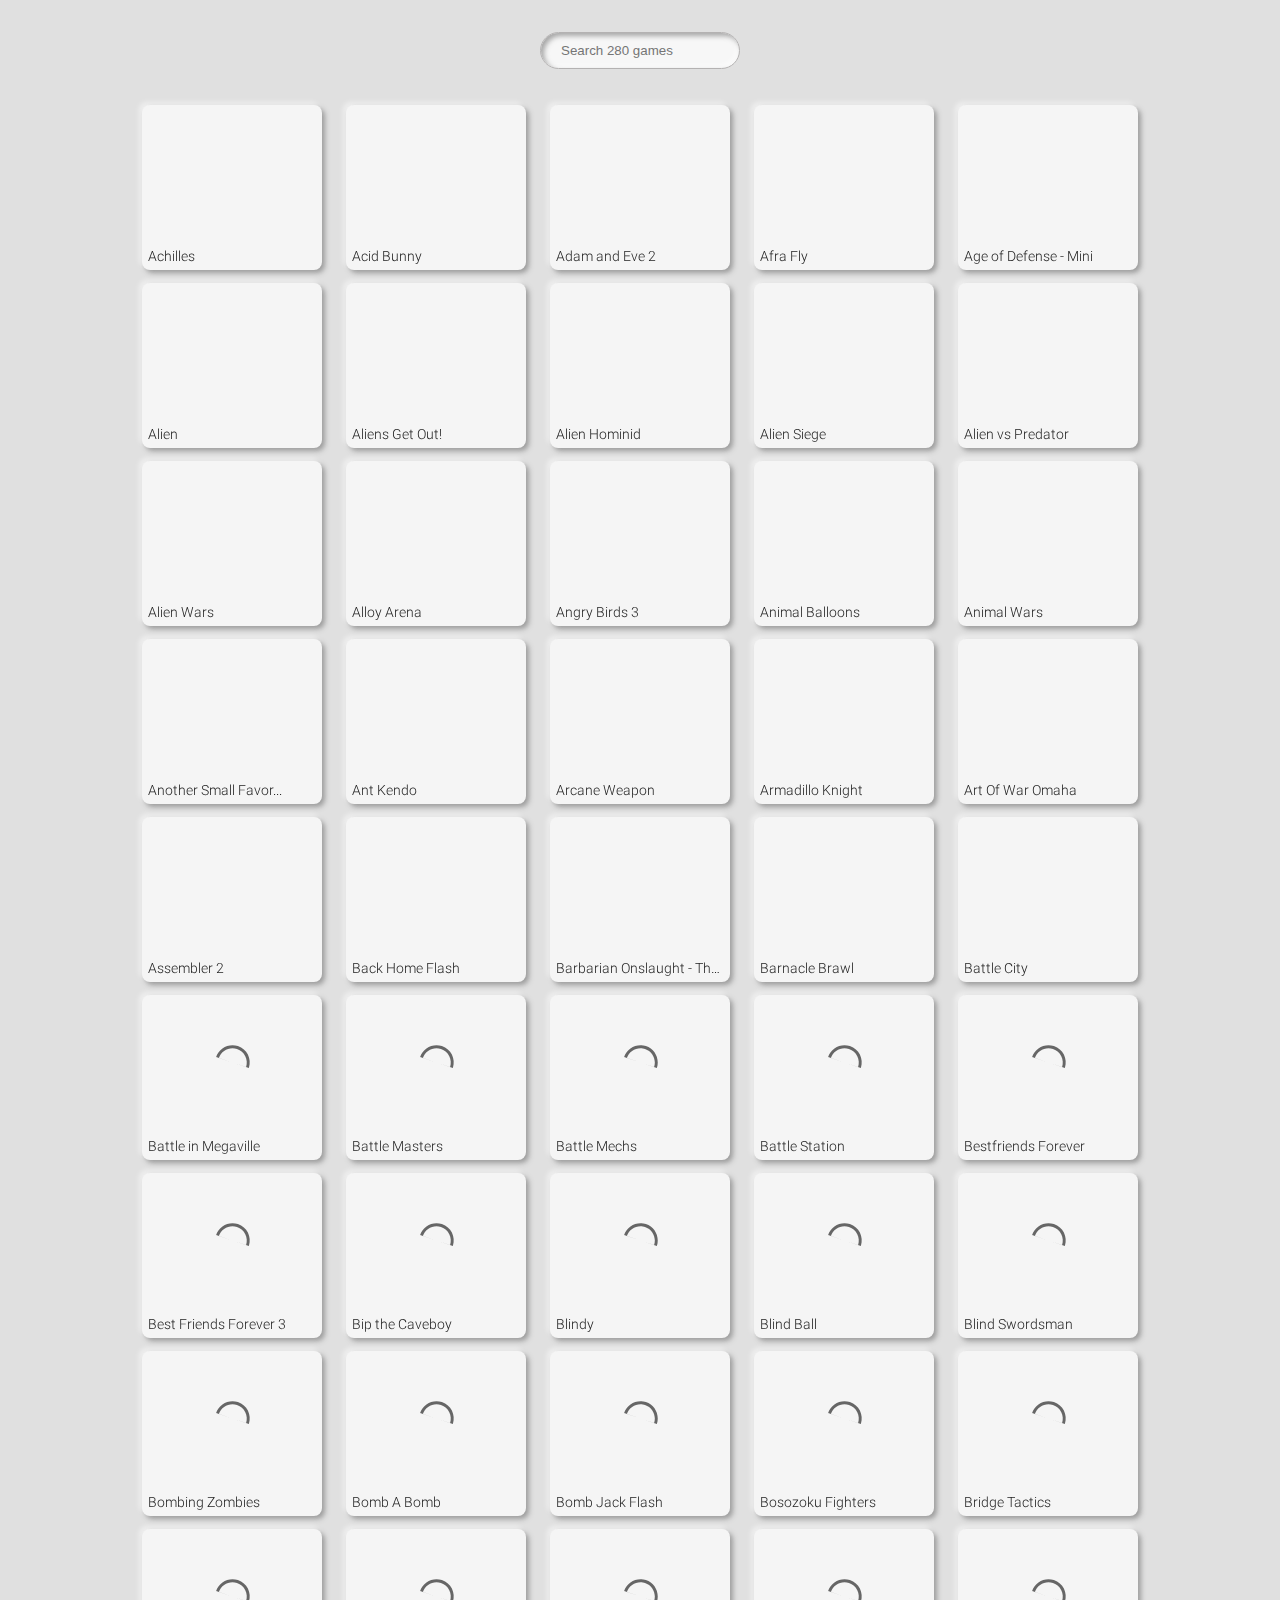
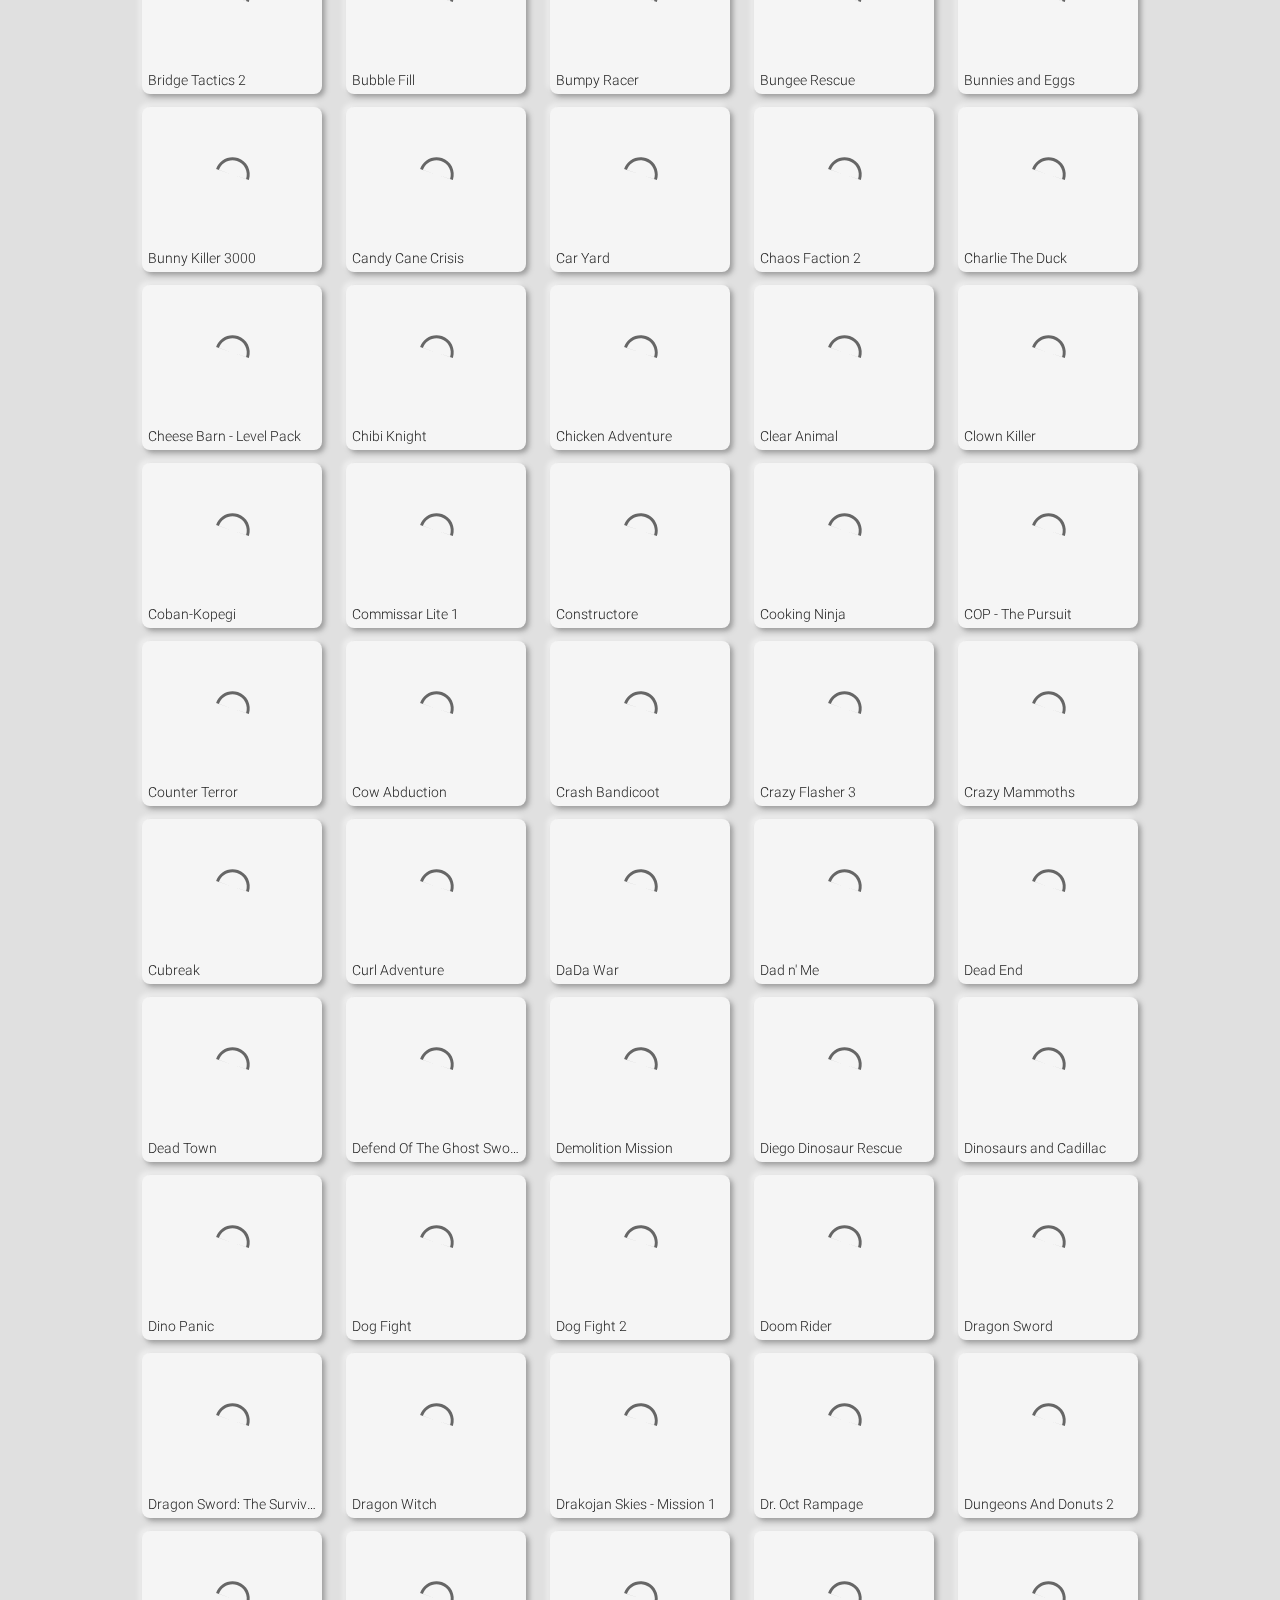
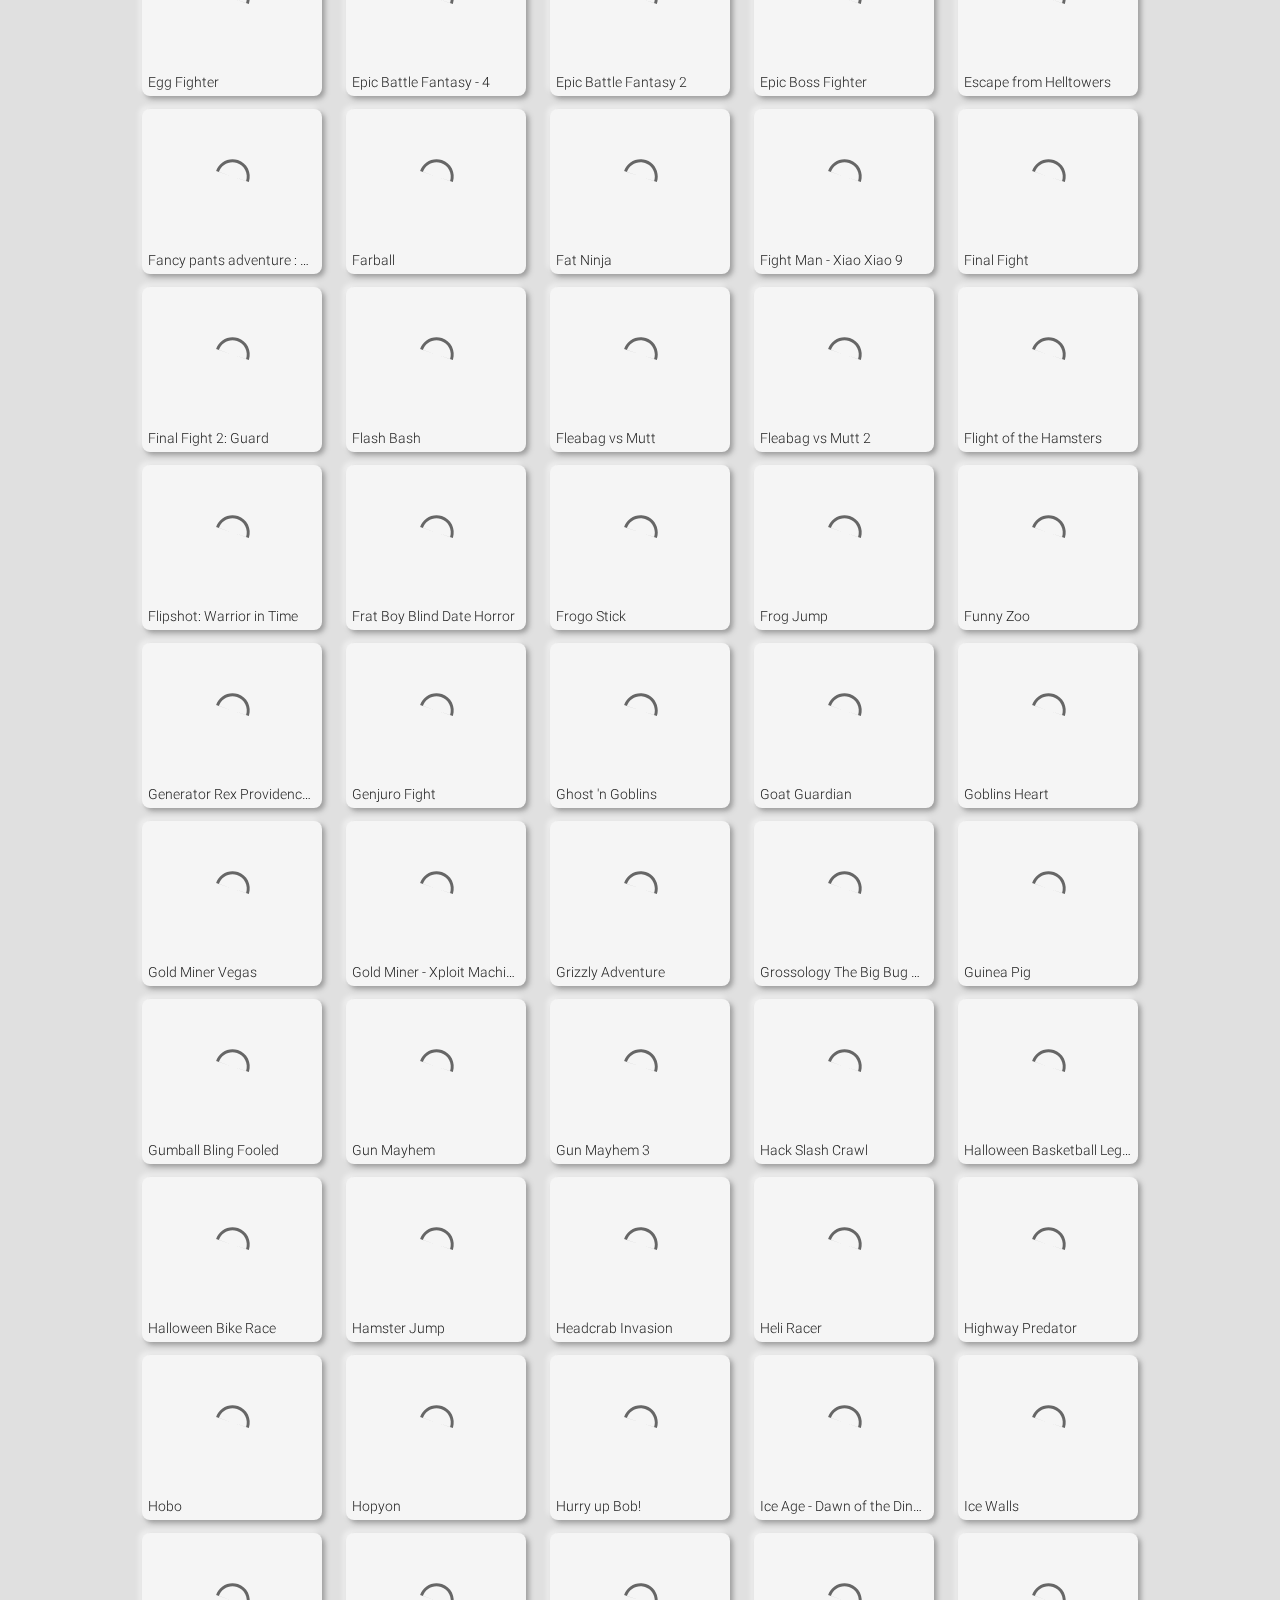
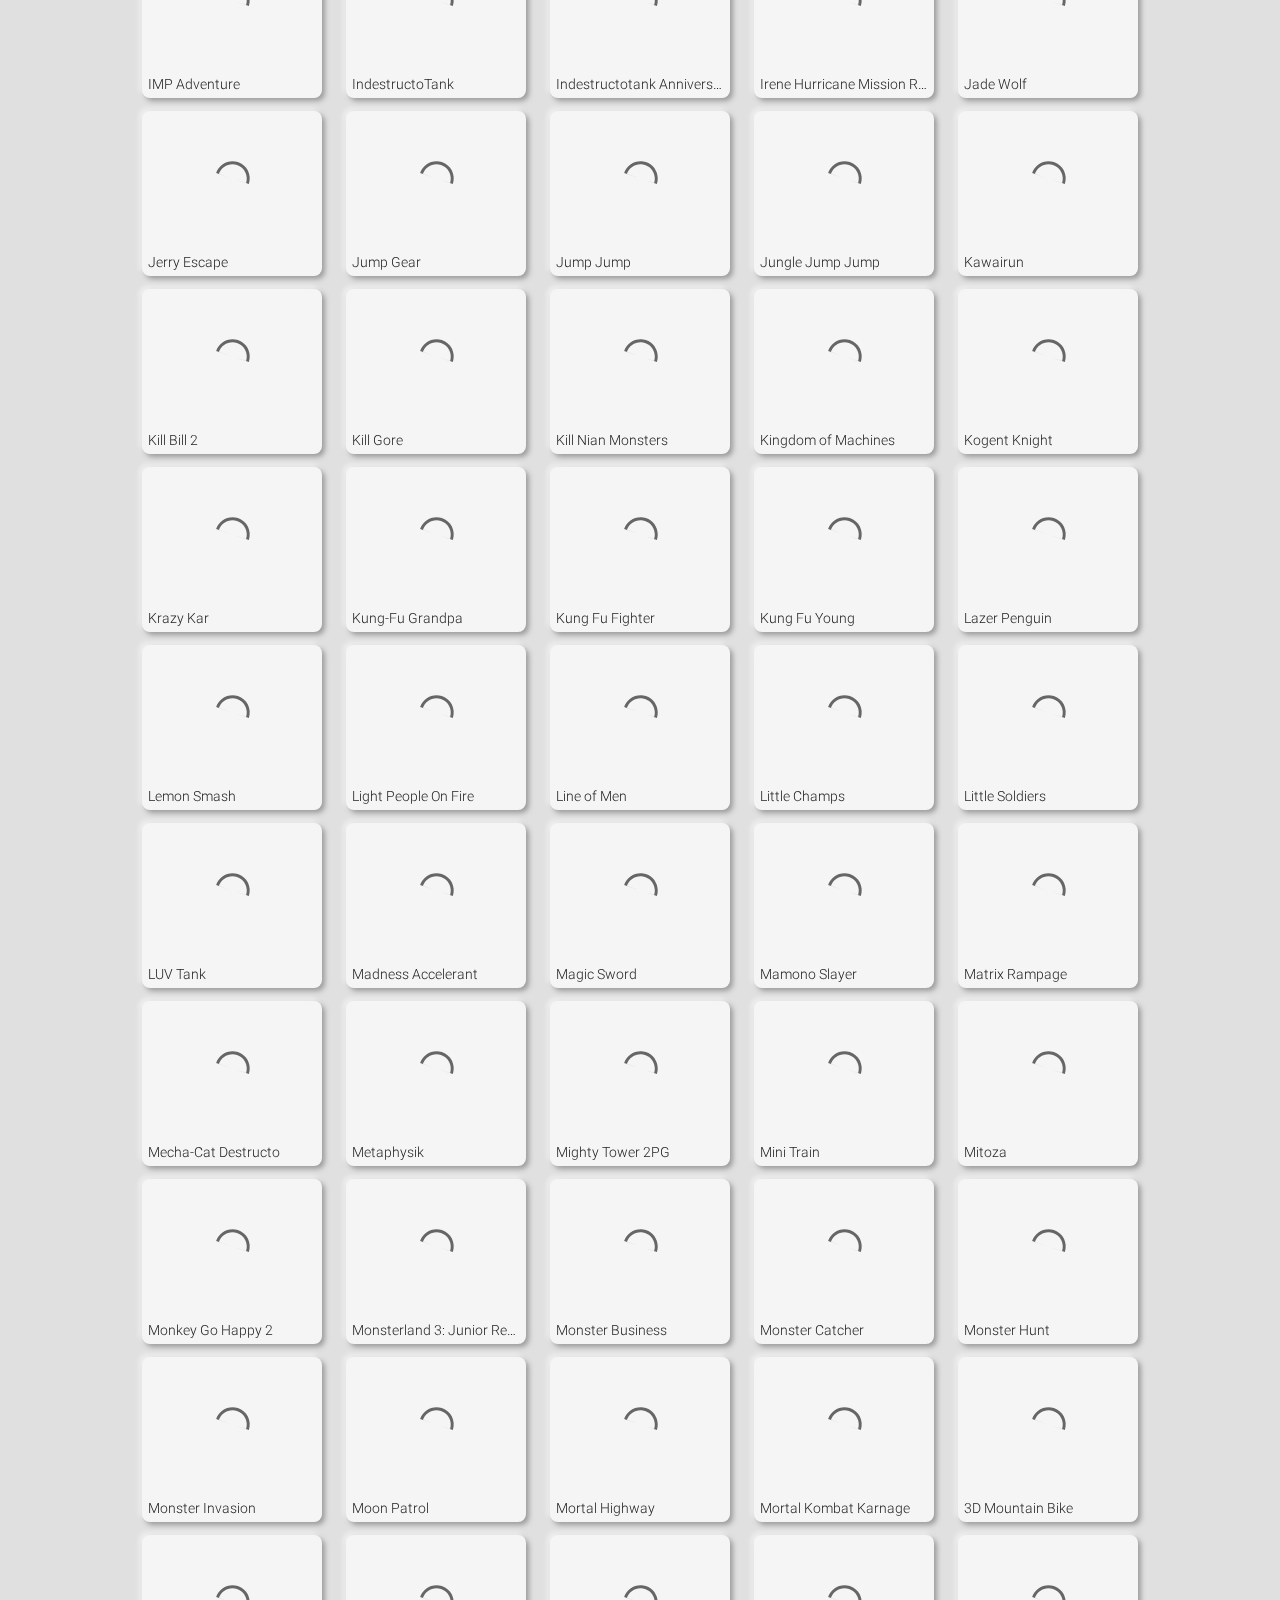
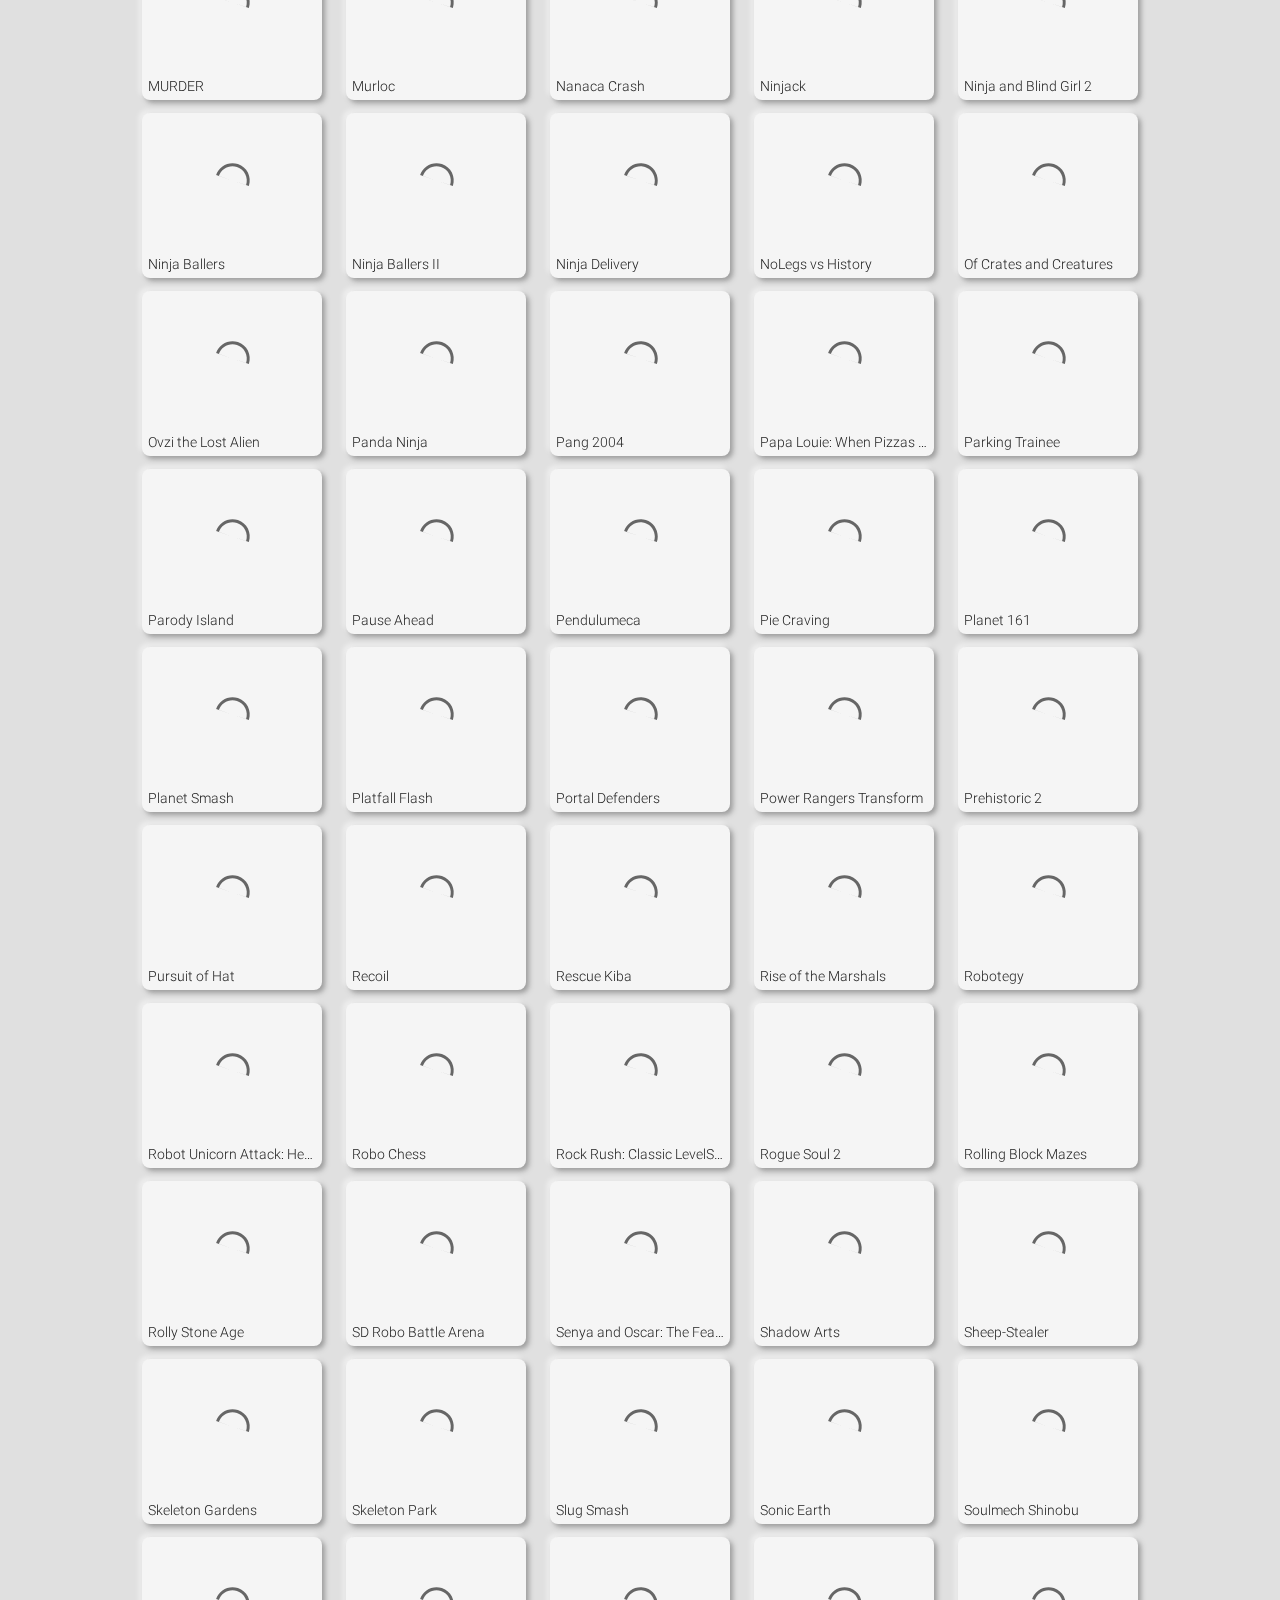
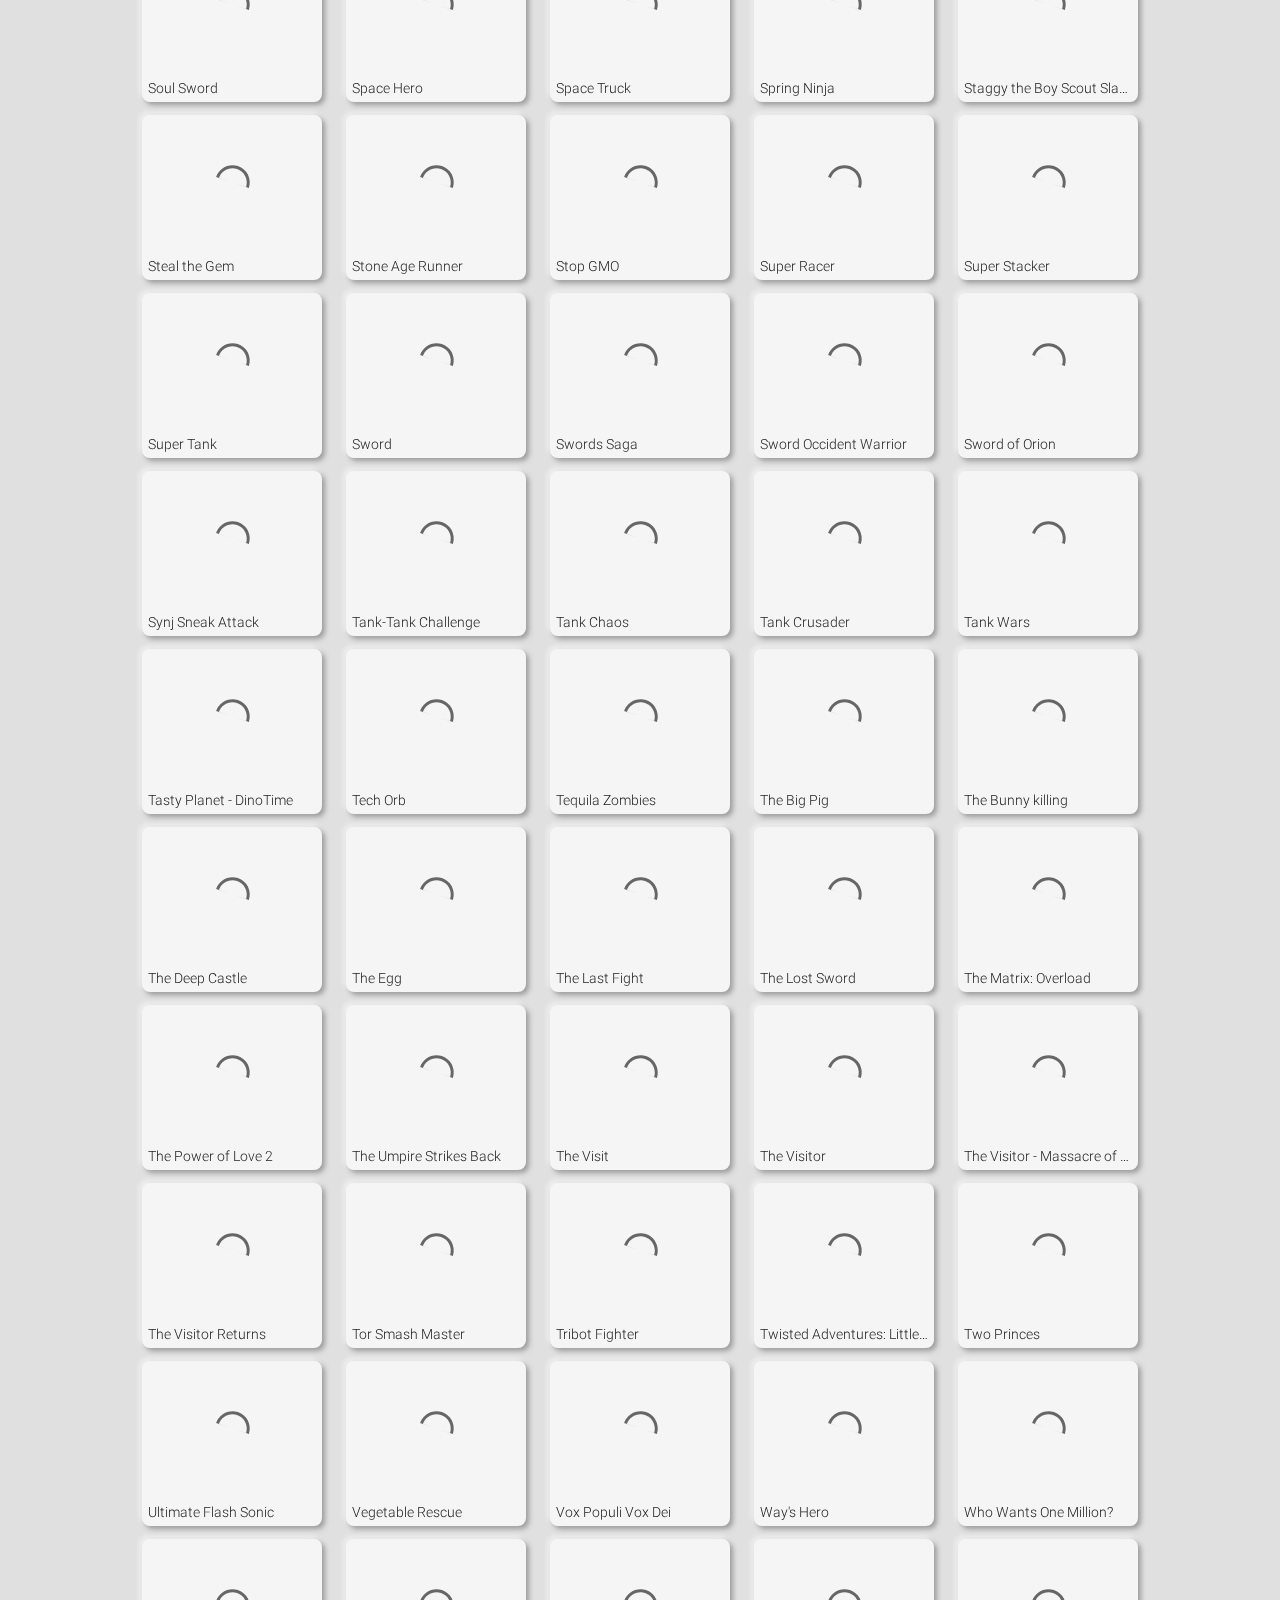
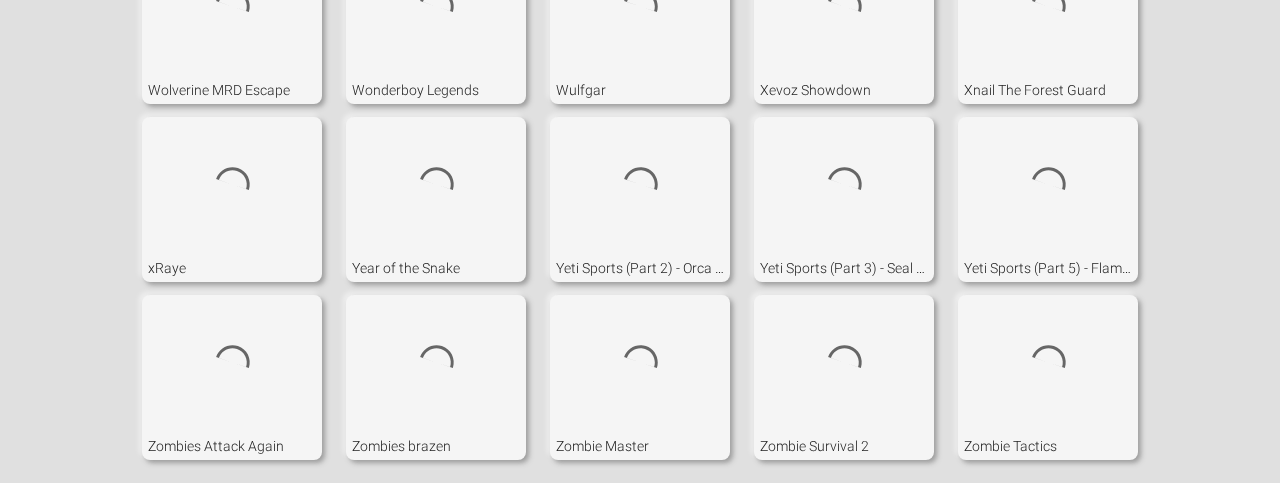
==== commit 12875355: "chán" ====
--- a/pro/index.html
+++ b/pro/index.html
@@ -27,7 +27,7 @@
         <input type="search" id="search" class="input-search" name="search" placeholder="Search games" />
         <ul class="gallery">
             
-            <li class="game"><a class="game-link" href="./s/achilles/"><video poster="spinner.svg"></video><h2 class="game-title">Achilles</h2></a></li><li class="game"><a class="game-link" href="./s/acid_bunny/"><video poster="spinner.svg"></video><h2 class="game-title">Acid Bunny</h2></a></li><li class="game"><a class="game-link" href="./s/adam_and_eve_2/"><video poster="spinner.svg"></video><h2 class="game-title">Adam and Eve 2</h2></a></li><li class="game"><a class="game-link" href="./s/afra_fly/"><video poster="spinner.svg"></video><h2 class="game-title">Afra Fly</h2></a></li><li class="game"><a class="game-link" href="./s/age_of_defense_-_mini/"><video poster="spinner.svg"></video><h2 class="game-title">Age of Defense - Mini</h2></a></li><li class="game"><a class="game-link" href="./s/alien/"><video poster="spinner.svg"></video><h2 class="game-title">Alien</h2></a></li><li class="game"><a class="game-link" href="./s/aliens_get_out_/"><video poster="spinner.svg"></video><h2 class="game-title">Aliens Get Out!</h2></a></li><li class="game"><a class="game-link" href="./s/alien_hominid/"><video poster="spinner.svg"></video><h2 class="game-title">Alien Hominid</h2></a></li><li class="game"><a class="game-link" href="./s/alien_siege/"><video poster="spinner.svg"></video><h2 class="game-title">Alien Siege</h2></a></li><li class="game"><a class="game-link" href="./s/alien_vs_predator/"><video poster="spinner.svg"></video><h2 class="game-title">Alien vs Predator</h2></a></li><li class="game"><a class="game-link" href="./s/alien_wars/"><video poster="spinner.svg"></video><h2 class="game-title">Alien Wars</h2></a></li><li class="game"><a class="game-link" href="./s/alloy_arena/"><video poster="spinner.svg"></video><h2 class="game-title">Alloy Arena</h2></a></li><li class="game"><a class="game-link" href="./s/angry_birds_3/"><video poster="spinner.svg"></video><h2 class="game-title">Angry Birds 3</h2></a></li><li class="game"><a class="game-link" href="./s/animal_balloons/"><video poster="spinner.svg"></video><h2 class="game-title">Animal Balloons</h2></a></li><li class="game"><a class="game-link" href="./s/animal_wars/"><video poster="spinner.svg"></video><h2 class="game-title">Animal Wars</h2></a></li><li class="game"><a class="game-link" href="./s/another_small_favor_/"><video poster="spinner.svg"></video><h2 class="game-title">Another Small Favor...</h2></a></li><li class="game"><a class="game-link" href="./s/ant_kendo/"><video poster="spinner.svg"></video><h2 class="game-title">Ant Kendo</h2></a></li><li class="game"><a class="game-link" href="./s/arcane_weapon/"><video poster="spinner.svg"></video><h2 class="game-title">Arcane Weapon</h2></a></li><li class="game"><a class="game-link" href="./s/armadillo_knight/"><video poster="spinner.svg"></video><h2 class="game-title">Armadillo Knight</h2></a></li><li class="game"><a class="game-link" href="./s/art_of_war_omaha/"><video poster="spinner.svg"></video><h2 class="game-title">Art Of War Omaha</h2></a></li><li class="game"><a class="game-link" href="./s/assembler_2/"><video poster="spinner.svg"></video><h2 class="game-title">Assembler 2</h2></a></li><li class="game"><a class="game-link" href="./s/back_home/"><video poster="spinner.svg"></video><h2 class="game-title">Back Home Flash</h2></a></li><li class="game"><a class="game-link" href="./s/barbarian_onslaught_the_secret_of_steel_demo/"><video poster="spinner.svg"></video><h2 class="game-title">Barbarian Onslaught - The Secret of Steel Demo</h2></a></li><li class="game"><a class="game-link" href="./s/barnacle_brawl/"><video poster="spinner.svg"></video><h2 class="game-title">Barnacle Brawl</h2></a></li><li class="game"><a class="game-link" href="./s/battle_city/"><video poster="spinner.svg"></video><h2 class="game-title">Battle City</h2></a></li><li class="game"><a class="game-link" href="./s/battle_in_megaville/"><video poster="spinner.svg"></video><h2 class="game-title">Battle in Megaville</h2></a></li><li class="game"><a class="game-link" href="./s/battle_masters/"><video poster="spinner.svg"></video><h2 class="game-title">Battle Masters</h2></a></li><li class="game"><a class="game-link" href="./s/battle_mechs/"><video poster="spinner.svg"></video><h2 class="game-title">Battle Mechs</h2></a></li><li class="game"><a class="game-link" href="./s/battle_station/"><video poster="spinner.svg"></video><h2 class="game-title">Battle Station</h2></a></li><li class="game"><a class="game-link" href="./s/bestfriends_forever/"><video poster="spinner.svg"></video><h2 class="game-title">Bestfriends Forever</h2></a></li><li class="game"><a class="game-link" href="./s/best_friends_forever_3/"><video poster="spinner.svg"></video><h2 class="game-title">Best Friends Forever 3</h2></a></li><li class="game"><a class="game-link" href="./s/bip_the_caveboy/"><video poster="spinner.svg"></video><h2 class="game-title">Bip the Caveboy</h2></a></li><li class="game"><a class="game-link" href="./s/blindy/"><video poster="spinner.svg"></video><h2 class="game-title">Blindy</h2></a></li><li class="game"><a class="game-link" href="./s/blind_ball/"><video poster="spinner.svg"></video><h2 class="game-title">Blind Ball</h2></a></li><li class="game"><a class="game-link" href="./s/blind_swordsman/"><video poster="spinner.svg"></video><h2 class="game-title">Blind Swordsman</h2></a></li><li class="game"><a class="game-link" href="./s/bombing_zombies/"><video poster="spinner.svg"></video><h2 class="game-title">Bombing Zombies</h2></a></li><li class="game"><a class="game-link" href="./s/bomb_a_bomb/"><video poster="spinner.svg"></video><h2 class="game-title">Bomb A Bomb</h2></a></li><li class="game"><a class="game-link" href="./s/bomb_jack_flash/"><video poster="spinner.svg"></video><h2 class="game-title">Bomb Jack Flash</h2></a></li><li class="game"><a class="game-link" href="./s/bosozoku_fighters/"><video poster="spinner.svg"></video><h2 class="game-title">Bosozoku Fighters</h2></a></li><li class="game"><a class="game-link" href="./s/bridge_tactics/"><video poster="spinner.svg"></video><h2 class="game-title">Bridge Tactics</h2></a></li><li class="game"><a class="game-link" href="./s/bridge_tactics_2/"><video poster="spinner.svg"></video><h2 class="game-title">Bridge Tactics 2</h2></a></li><li class="game"><a class="game-link" href="./s/bubble_fill/"><video poster="spinner.svg"></video><h2 class="game-title">Bubble Fill</h2></a></li><li class="game"><a class="game-link" href="./s/bumpy_racer/"><video poster="spinner.svg"></video><h2 class="game-title">Bumpy Racer</h2></a></li><li class="game"><a class="game-link" href="./s/bungee_rescue/"><video poster="spinner.svg"></video><h2 class="game-title">Bungee Rescue</h2></a></li><li class="game"><a class="game-link" href="./s/bunnies_and_eggs/"><video poster="spinner.svg"></video><h2 class="game-title">Bunnies and Eggs</h2></a></li><li class="game"><a class="game-link" href="./s/bunny_killer_3000/"><video poster="spinner.svg"></video><h2 class="game-title">Bunny Killer 3000</h2></a></li><li class="game"><a class="game-link" href="./s/candy_cane_crisis/"><video poster="spinner.svg"></video><h2 class="game-title">Candy Cane Crisis</h2></a></li><li class="game"><a class="game-link" href="./s/car_yard/"><video poster="spinner.svg"></video><h2 class="game-title">Car Yard</h2></a></li><li class="game"><a class="game-link" href="./s/chaos_faction_2/"><video poster="spinner.svg"></video><h2 class="game-title">Chaos Faction 2</h2></a></li><li class="game"><a class="game-link" href="./s/charlie_the_duck/"><video poster="spinner.svg"></video><h2 class="game-title">Charlie The Duck</h2></a></li><li class="game"><a class="game-link" href="./s/cheese_barn_-_level_pack/"><video poster="spinner.svg"></video><h2 class="game-title">Cheese Barn - Level Pack</h2></a></li><li class="game"><a class="game-link" href="./s/chibi_knight/"><video poster="spinner.svg"></video><h2 class="game-title">Chibi Knight</h2></a></li><li class="game"><a class="game-link" href="./s/chicken_adventure/"><video poster="spinner.svg"></video><h2 class="game-title">Chicken Adventure</h2></a></li><li class="game"><a class="game-link" href="./s/clear_animal/"><video poster="spinner.svg"></video><h2 class="game-title">Clear Animal</h2></a></li><li class="game"><a class="game-link" href="./s/clown_killer/"><video poster="spinner.svg"></video><h2 class="game-title">Clown Killer</h2></a></li><li class="game"><a class="game-link" href="./s/coban_kopegi/"><video poster="spinner.svg"></video><h2 class="game-title">Coban-Kopegi</h2></a></li><li class="game"><a class="game-link" href="./s/commissar_lite_1/"><video poster="spinner.svg"></video><h2 class="game-title">Commissar Lite 1</h2></a></li><li class="game"><a class="game-link" href="./s/constructore/"><video poster="spinner.svg"></video><h2 class="game-title">Constructore</h2></a></li><li class="game"><a class="game-link" href="./s/cooking_ninja/"><video poster="spinner.svg"></video><h2 class="game-title">Cooking Ninja</h2></a></li><li class="game"><a class="game-link" href="./s/cop_the_pursuit/"><video poster="spinner.svg"></video><h2 class="game-title">COP - The Pursuit</h2></a></li><li class="game"><a class="game-link" href="./s/counter_terror/"><video poster="spinner.svg"></video><h2 class="game-title">Counter Terror</h2></a></li><li class="game"><a class="game-link" href="./s/cow_abduction/"><video poster="spinner.svg"></video><h2 class="game-title">Cow Abduction</h2></a></li><li class="game"><a class="game-link" href="./s/crash_bandicoot/"><video poster="spinner.svg"></video><h2 class="game-title">Crash Bandicoot</h2></a></li><li class="game"><a class="game-link" href="./s/crazy_flasher_3/"><video poster="spinner.svg"></video><h2 class="game-title">Crazy Flasher 3</h2></a></li><li class="game"><a class="game-link" href="./s/crazy_mammoths/"><video poster="spinner.svg"></video><h2 class="game-title">Crazy Mammoths</h2></a></li><li class="game"><a class="game-link" href="./s/cubreak/"><video poster="spinner.svg"></video><h2 class="game-title">Cubreak</h2></a></li><li class="game"><a class="game-link" href="./s/curl_adventure/"><video poster="spinner.svg"></video><h2 class="game-title">Curl Adventure</h2></a></li><li class="game"><a class="game-link" href="./s/dada_war/"><video poster="spinner.svg"></video><h2 class="game-title">DaDa War</h2></a></li><li class="game"><a class="game-link" href="./s/dad_n_me/"><video poster="spinner.svg"></video><h2 class="game-title">Dad n' Me</h2></a></li><li class="game"><a class="game-link" href="./s/dead_end/"><video poster="spinner.svg"></video><h2 class="game-title">Dead End</h2></a></li><li class="game"><a class="game-link" href="./s/dead_town/"><video poster="spinner.svg"></video><h2 class="game-title">Dead Town</h2></a></li><li class="game"><a class="game-link" href="./s/defend_of_the_ghost_sword/"><video poster="spinner.svg"></video><h2 class="game-title">Defend Of The Ghost Sword</h2></a></li><li class="game"><a class="game-link" href="./s/demolition_mission/"><video poster="spinner.svg"></video><h2 class="game-title">Demolition Mission</h2></a></li><li class="game"><a class="game-link" href="./s/diego_dinosaur_rescue/"><video poster="spinner.svg"></video><h2 class="game-title">Diego Dinosaur Rescue</h2></a></li><li class="game"><a class="game-link" href="./s/dinosaurs_and_cadillac/"><video poster="spinner.svg"></video><h2 class="game-title">Dinosaurs and Cadillac</h2></a></li><li class="game"><a class="game-link" href="./s/dino_panic/"><video poster="spinner.svg"></video><h2 class="game-title">Dino Panic</h2></a></li><li class="game"><a class="game-link" href="./s/dog_fight/"><video poster="spinner.svg"></video><h2 class="game-title">Dog Fight</h2></a></li><li class="game"><a class="game-link" href="./s/dog_fight_2/"><video poster="spinner.svg"></video><h2 class="game-title">Dog Fight 2</h2></a></li><li class="game"><a class="game-link" href="./s/doom_rider/"><video poster="spinner.svg"></video><h2 class="game-title">Doom Rider</h2></a></li><li class="game"><a class="game-link" href="./s/dragon_sword/"><video poster="spinner.svg"></video><h2 class="game-title">Dragon Sword</h2></a></li><li class="game"><a class="game-link" href="./s/dragon_sword_the_survival_battle/"><video poster="spinner.svg"></video><h2 class="game-title">Dragon Sword: The Survival Battle</h2></a></li><li class="game"><a class="game-link" href="./s/dragon_witch/"><video poster="spinner.svg"></video><h2 class="game-title">Dragon Witch</h2></a></li><li class="game"><a class="game-link" href="./s/drakojan_skies_mission_1/"><video poster="spinner.svg"></video><h2 class="game-title">Drakojan Skies - Mission 1</h2></a></li><li class="game"><a class="game-link" href="./s/dr_oct_rampage/"><video poster="spinner.svg"></video><h2 class="game-title">Dr. Oct Rampage</h2></a></li><li class="game"><a class="game-link" href="./s/dungeons_and_donuts_2/"><video poster="spinner.svg"></video><h2 class="game-title">Dungeons And Donuts 2</h2></a></li><li class="game"><a class="game-link" href="./s/egg_fighter/"><video poster="spinner.svg"></video><h2 class="game-title">Egg Fighter</h2></a></li><li class="game"><a class="game-link" href="./s/epic_battle_fantasy_-_4/"><video poster="spinner.svg"></video><h2 class="game-title">Epic Battle Fantasy - 4</h2></a></li><li class="game"><a class="game-link" href="./s/epic_battle_fantasy_2/"><video poster="spinner.svg"></video><h2 class="game-title">Epic Battle Fantasy 2</h2></a></li><li class="game"><a class="game-link" href="./s/epic_boss_fighter/"><video poster="spinner.svg"></video><h2 class="game-title">Epic Boss Fighter</h2></a></li><li class="game"><a class="game-link" href="./s/escape_from_helltowers/"><video poster="spinner.svg"></video><h2 class="game-title">Escape from Helltowers</h2></a></li><li class="game"><a class="game-link" href="./s/fancy_pants_adventure_world_2/"><video poster="spinner.svg"></video><h2 class="game-title">Fancy pants adventure : World 2</h2></a></li><li class="game"><a class="game-link" href="./s/farball/"><video poster="spinner.svg"></video><h2 class="game-title">Farball</h2></a></li><li class="game"><a class="game-link" href="./s/fat_ninja/"><video poster="spinner.svg"></video><h2 class="game-title">Fat Ninja</h2></a></li><li class="game"><a class="game-link" href="./s/fight_man_xiao_xiao_9/"><video poster="spinner.svg"></video><h2 class="game-title">Fight Man - Xiao Xiao 9</h2></a></li><li class="game"><a class="game-link" href="./s/final_fight/"><video poster="spinner.svg"></video><h2 class="game-title">Final Fight</h2></a></li><li class="game"><a class="game-link" href="./s/final_fight_2_guard/"><video poster="spinner.svg"></video><h2 class="game-title">Final Fight 2: Guard</h2></a></li><li class="game"><a class="game-link" href="./s/flash_bash/"><video poster="spinner.svg"></video><h2 class="game-title">Flash Bash</h2></a></li><li class="game"><a class="game-link" href="./s/fleabag_vs_mutt/"><video poster="spinner.svg"></video><h2 class="game-title">Fleabag vs Mutt</h2></a></li><li class="game"><a class="game-link" href="./s/fleabag_vs_mutt_2/"><video poster="spinner.svg"></video><h2 class="game-title">Fleabag vs Mutt 2</h2></a></li><li class="game"><a class="game-link" href="./s/flight_of_the_hamsters/"><video poster="spinner.svg"></video><h2 class="game-title">Flight of the Hamsters</h2></a></li><li class="game"><a class="game-link" href="./s/flipshot_warrior_in_time/"><video poster="spinner.svg"></video><h2 class="game-title">Flipshot: Warrior in Time</h2></a></li><li class="game"><a class="game-link" href="./s/frat_boy_blind_date_horror/"><video poster="spinner.svg"></video><h2 class="game-title">Frat Boy Blind Date Horror</h2></a></li><li class="game"><a class="game-link" href="./s/frogo_stick/"><video poster="spinner.svg"></video><h2 class="game-title">Frogo Stick</h2></a></li><li class="game"><a class="game-link" href="./s/frog_jump/"><video poster="spinner.svg"></video><h2 class="game-title">Frog Jump</h2></a></li><li class="game"><a class="game-link" href="./s/funny_zoo/"><video poster="spinner.svg"></video><h2 class="game-title">Funny Zoo</h2></a></li><li class="game"><a class="game-link" href="./s/generator_rex_providence_defender/"><video poster="spinner.svg"></video><h2 class="game-title">Generator Rex Providence Defender</h2></a></li><li class="game"><a class="game-link" href="./s/genjuro_fight/"><video poster="spinner.svg"></video><h2 class="game-title">Genjuro Fight</h2></a></li><li class="game"><a class="game-link" href="./s/ghost_n_goblins/"><video poster="spinner.svg"></video><h2 class="game-title">Ghost 'n Goblins</h2></a></li><li class="game"><a class="game-link" href="./s/goat_guardian/"><video poster="spinner.svg"></video><h2 class="game-title">Goat Guardian</h2></a></li><li class="game"><a class="game-link" href="./s/goblins_heart/"><video poster="spinner.svg"></video><h2 class="game-title">Goblins Heart</h2></a></li><li class="game"><a class="game-link" href="./s/gold_miner_vegas/"><video poster="spinner.svg"></video><h2 class="game-title">Gold Miner Vegas</h2></a></li><li class="game"><a class="game-link" href="./s/gold_miner_xploit_machine_edition_2009/"><video poster="spinner.svg"></video><h2 class="game-title">Gold Miner - Xploit Machine Edition 2009</h2></a></li><li class="game"><a class="game-link" href="./s/grizzly_adventure/"><video poster="spinner.svg"></video><h2 class="game-title">Grizzly Adventure</h2></a></li><li class="game"><a class="game-link" href="./s/grossology_the_big_bug_blast/"><video poster="spinner.svg"></video><h2 class="game-title">Grossology The Big Bug Blast</h2></a></li><li class="game"><a class="game-link" href="./s/guinea_pig/"><video poster="spinner.svg"></video><h2 class="game-title">Guinea Pig</h2></a></li><li class="game"><a class="game-link" href="./s/gumball_bling_fooled/"><video poster="spinner.svg"></video><h2 class="game-title">Gumball Bling Fooled</h2></a></li><li class="game"><a class="game-link" href="./s/gun_mayhem/"><video poster="spinner.svg"></video><h2 class="game-title">Gun Mayhem</h2></a></li><li class="game"><a class="game-link" href="./s/gun_mayhem_redux/"><video poster="spinner.svg"></video><h2 class="game-title">Gun Mayhem 3</h2></a></li><li class="game"><a class="game-link" href="./s/hack_slash_crawl/"><video poster="spinner.svg"></video><h2 class="game-title">Hack Slash Crawl</h2></a></li><li class="game"><a class="game-link" href="./s/halloween_basketball_legends/"><video poster="spinner.svg"></video><h2 class="game-title">Halloween Basketball Legends</h2></a></li><li class="game"><a class="game-link" href="./s/halloween_bike_race/"><video poster="spinner.svg"></video><h2 class="game-title">Halloween Bike Race</h2></a></li><li class="game"><a class="game-link" href="./s/hamster_jump/"><video poster="spinner.svg"></video><h2 class="game-title">Hamster Jump</h2></a></li><li class="game"><a class="game-link" href="./s/headcrab_invasion/"><video poster="spinner.svg"></video><h2 class="game-title">Headcrab Invasion</h2></a></li><li class="game"><a class="game-link" href="./s/heli_racer/"><video poster="spinner.svg"></video><h2 class="game-title">Heli Racer</h2></a></li><li class="game"><a class="game-link" href="./s/highway_predator/"><video poster="spinner.svg"></video><h2 class="game-title">Highway Predator</h2></a></li><li class="game"><a class="game-link" href="./s/hobo/"><video poster="spinner.svg"></video><h2 class="game-title">Hobo</h2></a></li><li class="game"><a class="game-link" href="./s/hopyon/"><video poster="spinner.svg"></video><h2 class="game-title">Hopyon</h2></a></li><li class="game"><a class="game-link" href="./s/hurry_up_bob_/"><video poster="spinner.svg"></video><h2 class="game-title">Hurry up Bob!</h2></a></li><li class="game"><a class="game-link" href="./s/ice_age_dawn_of_the_dinosaurs/"><video poster="spinner.svg"></video><h2 class="game-title">Ice Age - Dawn of the Dinosaurs</h2></a></li><li class="game"><a class="game-link" href="./s/ice_walls/"><video poster="spinner.svg"></video><h2 class="game-title">Ice Walls</h2></a></li><li class="game"><a class="game-link" href="./s/imp_adventure/"><video poster="spinner.svg"></video><h2 class="game-title">IMP Adventure</h2></a></li><li class="game"><a class="game-link" href="./s/indestructotank_/"><video poster="spinner.svg"></video><h2 class="game-title">IndestructoTank</h2></a></li><li class="game"><a class="game-link" href="./s/indestructotank_anniversary_edition/"><video poster="spinner.svg"></video><h2 class="game-title">Indestructotank Anniversary Edition</h2></a></li><li class="game"><a class="game-link" href="./s/irene_hurricane_mission_rescue/"><video poster="spinner.svg"></video><h2 class="game-title">Irene Hurricane Mission Rescue</h2></a></li><li class="game"><a class="game-link" href="./s/jade_wolf/"><video poster="spinner.svg"></video><h2 class="game-title">Jade Wolf</h2></a></li><li class="game"><a class="game-link" href="./s/jerry_escape/"><video poster="spinner.svg"></video><h2 class="game-title">Jerry Escape</h2></a></li><li class="game"><a class="game-link" href="./s/jump_gear/"><video poster="spinner.svg"></video><h2 class="game-title">Jump Gear</h2></a></li><li class="game"><a class="game-link" href="./s/jump_jump/"><video poster="spinner.svg"></video><h2 class="game-title">Jump Jump</h2></a></li><li class="game"><a class="game-link" href="./s/jungle_jump_jump/"><video poster="spinner.svg"></video><h2 class="game-title">Jungle Jump Jump</h2></a></li><li class="game"><a class="game-link" href="./s/kawairun/"><video poster="spinner.svg"></video><h2 class="game-title">Kawairun</h2></a></li><li class="game"><a class="game-link" href="./s/kill_bill_2/"><video poster="spinner.svg"></video><h2 class="game-title">Kill Bill 2</h2></a></li><li class="game"><a class="game-link" href="./s/kill_gore/"><video poster="spinner.svg"></video><h2 class="game-title">Kill Gore</h2></a></li><li class="game"><a class="game-link" href="./s/kill_nian_monsters/"><video poster="spinner.svg"></video><h2 class="game-title">Kill Nian Monsters</h2></a></li><li class="game"><a class="game-link" href="./s/kingdom_of_machines/"><video poster="spinner.svg"></video><h2 class="game-title">Kingdom of Machines</h2></a></li><li class="game"><a class="game-link" href="./s/kogent_knight/"><video poster="spinner.svg"></video><h2 class="game-title">Kogent Knight</h2></a></li><li class="game"><a class="game-link" href="./s/krazy_kar/"><video poster="spinner.svg"></video><h2 class="game-title">Krazy Kar</h2></a></li><li class="game"><a class="game-link" href="./s/kung-fu_grandpa/"><video poster="spinner.svg"></video><h2 class="game-title">Kung-Fu Grandpa</h2></a></li><li class="game"><a class="game-link" href="./s/kung_fu_fighter/"><video poster="spinner.svg"></video><h2 class="game-title">Kung Fu Fighter</h2></a></li><li class="game"><a class="game-link" href="./s/kung_fu_young/"><video poster="spinner.svg"></video><h2 class="game-title">Kung Fu Young</h2></a></li><li class="game"><a class="game-link" href="./s/lazer_penguin/"><video poster="spinner.svg"></video><h2 class="game-title">Lazer Penguin</h2></a></li><li class="game"><a class="game-link" href="./s/lemon_smash/"><video poster="spinner.svg"></video><h2 class="game-title">Lemon Smash</h2></a></li><li class="game"><a class="game-link" href="./s/light_people_on_fire/"><video poster="spinner.svg"></video><h2 class="game-title">Light People On Fire</h2></a></li><li class="game"><a class="game-link" href="./s/lineofmen/"><video poster="spinner.svg"></video><h2 class="game-title">Line of Men</h2></a></li><li class="game"><a class="game-link" href="./s/little_champs/"><video poster="spinner.svg"></video><h2 class="game-title">Little Champs</h2></a></li><li class="game"><a class="game-link" href="./s/little_soldiers/"><video poster="spinner.svg"></video><h2 class="game-title">Little Soldiers</h2></a></li><li class="game"><a class="game-link" href="./s/luv_tank/"><video poster="spinner.svg"></video><h2 class="game-title">LUV Tank</h2></a></li><li class="game"><a class="game-link" href="./s/madness_accelerant/"><video poster="spinner.svg"></video><h2 class="game-title">Madness Accelerant</h2></a></li><li class="game"><a class="game-link" href="./s/magic_sword/"><video poster="spinner.svg"></video><h2 class="game-title">Magic Sword</h2></a></li><li class="game"><a class="game-link" href="./s/mamono_slayer/"><video poster="spinner.svg"></video><h2 class="game-title">Mamono Slayer</h2></a></li><li class="game"><a class="game-link" href="./s/matrix_rampage/"><video poster="spinner.svg"></video><h2 class="game-title">Matrix Rampage</h2></a></li><li class="game"><a class="game-link" href="./s/mecha_cat_destructo/"><video poster="spinner.svg"></video><h2 class="game-title">Mecha-Cat Destructo</h2></a></li><li class="game"><a class="game-link" href="./s/metaphysik/"><video poster="spinner.svg"></video><h2 class="game-title">Metaphysik</h2></a></li><li class="game"><a class="game-link" href="./s/mighty_tower_2pg/"><video poster="spinner.svg"></video><h2 class="game-title">Mighty Tower 2PG</h2></a></li><li class="game"><a class="game-link" href="./s/mini_train/"><video poster="spinner.svg"></video><h2 class="game-title">Mini Train</h2></a></li><li class="game"><a class="game-link" href="./s/mitoza/"><video poster="spinner.svg"></video><h2 class="game-title">Mitoza</h2></a></li><li class="game"><a class="game-link" href="./s/monkey_go_happy_2/"><video poster="spinner.svg"></video><h2 class="game-title">Monkey Go Happy 2</h2></a></li><li class="game"><a class="game-link" href="./s/monsterland_3_junior_returns/"><video poster="spinner.svg"></video><h2 class="game-title">Monsterland 3: Junior Returns</h2></a></li><li class="game"><a class="game-link" href="./s/monster_business/"><video poster="spinner.svg"></video><h2 class="game-title">Monster Business</h2></a></li><li class="game"><a class="game-link" href="./s/monster_catcher/"><video poster="spinner.svg"></video><h2 class="game-title">Monster Catcher</h2></a></li><li class="game"><a class="game-link" href="./s/monster_hunt/"><video poster="spinner.svg"></video><h2 class="game-title">Monster Hunt</h2></a></li><li class="game"><a class="game-link" href="./s/monster_invasion_/"><video poster="spinner.svg"></video><h2 class="game-title">Monster Invasion</h2></a></li><li class="game"><a class="game-link" href="./s/moon_patrol/"><video poster="spinner.svg"></video><h2 class="game-title">Moon Patrol</h2></a></li><li class="game"><a class="game-link" href="./s/mortal_highway/"><video poster="spinner.svg"></video><h2 class="game-title">Mortal Highway</h2></a></li><li class="game"><a class="game-link" href="./s/mortal_kombat_karnage/"><video poster="spinner.svg"></video><h2 class="game-title">Mortal Kombat Karnage</h2></a></li><li class="game"><a class="game-link" href="./s/mountain_bike/"><video poster="spinner.svg"></video><h2 class="game-title">3D Mountain Bike</h2></a></li><li class="game"><a class="game-link" href="./s/murder/"><video poster="spinner.svg"></video><h2 class="game-title">MURDER</h2></a></li><li class="game"><a class="game-link" href="./s/murloc/"><video poster="spinner.svg"></video><h2 class="game-title">Murloc</h2></a></li><li class="game"><a class="game-link" href="./s/nanaca_crash/"><video poster="spinner.svg"></video><h2 class="game-title">Nanaca Crash</h2></a></li><li class="game"><a class="game-link" href="./s/ninjack/"><video poster="spinner.svg"></video><h2 class="game-title">Ninjack</h2></a></li><li class="game"><a class="game-link" href="./s/ninja_and_blind_girl_2/"><video poster="spinner.svg"></video><h2 class="game-title">Ninja and Blind Girl 2</h2></a></li><li class="game"><a class="game-link" href="./s/ninja_ballers/"><video poster="spinner.svg"></video><h2 class="game-title">Ninja Ballers</h2></a></li><li class="game"><a class="game-link" href="./s/ninja_ballers_ii/"><video poster="spinner.svg"></video><h2 class="game-title">Ninja Ballers II</h2></a></li><li class="game"><a class="game-link" href="./s/ninja_delivery/"><video poster="spinner.svg"></video><h2 class="game-title">Ninja Delivery</h2></a></li><li class="game"><a class="game-link" href="./s/nolegs_vs_history/"><video poster="spinner.svg"></video><h2 class="game-title">NoLegs vs History</h2></a></li><li class="game"><a class="game-link" href="./s/of_crates_and_creatures/"><video poster="spinner.svg"></video><h2 class="game-title">Of Crates and Creatures</h2></a></li><li class="game"><a class="game-link" href="./s/ovzi_the_lost_alien/"><video poster="spinner.svg"></video><h2 class="game-title">Ovzi the Lost Alien</h2></a></li><li class="game"><a class="game-link" href="./s/panda_ninja/"><video poster="spinner.svg"></video><h2 class="game-title">Panda Ninja</h2></a></li><li class="game"><a class="game-link" href="./s/pang_2004/"><video poster="spinner.svg"></video><h2 class="game-title">Pang 2004</h2></a></li><li class="game"><a class="game-link" href="./s/papa_louie_when_pizzas_attack/"><video poster="spinner.svg"></video><h2 class="game-title">Papa Louie: When Pizzas Attack</h2></a></li><li class="game"><a class="game-link" href="./s/parking_trainee/"><video poster="spinner.svg"></video><h2 class="game-title">Parking Trainee</h2></a></li><li class="game"><a class="game-link" href="./s/parody_island/"><video poster="spinner.svg"></video><h2 class="game-title">Parody Island</h2></a></li><li class="game"><a class="game-link" href="./s/pause_ahead/"><video poster="spinner.svg"></video><h2 class="game-title">Pause Ahead</h2></a></li><li class="game"><a class="game-link" href="./s/pendulumeca/"><video poster="spinner.svg"></video><h2 class="game-title">Pendulumeca</h2></a></li><li class="game"><a class="game-link" href="./s/pie_craving/"><video poster="spinner.svg"></video><h2 class="game-title">Pie Craving</h2></a></li><li class="game"><a class="game-link" href="./s/planet_161/"><video poster="spinner.svg"></video><h2 class="game-title">Planet 161</h2></a></li><li class="game"><a class="game-link" href="./s/planet_smash/"><video poster="spinner.svg"></video><h2 class="game-title">Planet Smash</h2></a></li><li class="game"><a class="game-link" href="./s/platfall_flash/"><video poster="spinner.svg"></video><h2 class="game-title">Platfall Flash</h2></a></li><li class="game"><a class="game-link" href="./s/portal_defenders/"><video poster="spinner.svg"></video><h2 class="game-title">Portal Defenders</h2></a></li><li class="game"><a class="game-link" href="./s/power_rangers_transform/"><video poster="spinner.svg"></video><h2 class="game-title">Power Rangers Transform</h2></a></li><li class="game"><a class="game-link" href="./s/prehistoric_2/"><video poster="spinner.svg"></video><h2 class="game-title">Prehistoric 2</h2></a></li><li class="game"><a class="game-link" href="./s/pursuit_of_hat/"><video poster="spinner.svg"></video><h2 class="game-title">Pursuit of Hat</h2></a></li><li class="game"><a class="game-link" href="./s/recoil/"><video poster="spinner.svg"></video><h2 class="game-title">Recoil</h2></a></li><li class="game"><a class="game-link" href="./s/rescue_kiba/"><video poster="spinner.svg"></video><h2 class="game-title">Rescue Kiba</h2></a></li><li class="game"><a class="game-link" href="./s/rise_of_the_marshals/"><video poster="spinner.svg"></video><h2 class="game-title">Rise of the Marshals</h2></a></li><li class="game"><a class="game-link" href="./s/robotegy/"><video poster="spinner.svg"></video><h2 class="game-title">Robotegy</h2></a></li><li class="game"><a class="game-link" href="./s/robot_unicorn_attack_heavy_metal/"><video poster="spinner.svg"></video><h2 class="game-title">Robot Unicorn Attack: Heavy Metal</h2></a></li><li class="game"><a class="game-link" href="./s/robo_chess/"><video poster="spinner.svg"></video><h2 class="game-title">Robo Chess</h2></a></li><li class="game"><a class="game-link" href="./s/rock_rush_classic_levelset_1/"><video poster="spinner.svg"></video><h2 class="game-title">Rock Rush: Classic LevelSet 1</h2></a></li><li class="game"><a class="game-link" href="./s/rogue_soul_2/"><video poster="spinner.svg"></video><h2 class="game-title">Rogue Soul 2</h2></a></li><li class="game"><a class="game-link" href="./s/rolling_block_mazes/"><video poster="spinner.svg"></video><h2 class="game-title">Rolling Block Mazes</h2></a></li><li class="game"><a class="game-link" href="./s/rolly_stone_age/"><video poster="spinner.svg"></video><h2 class="game-title">Rolly Stone Age</h2></a></li><li class="game"><a class="game-link" href="./s/sd_robo_battle_arena/"><video poster="spinner.svg"></video><h2 class="game-title">SD Robo Battle Arena</h2></a></li><li class="game"><a class="game-link" href="./s/senya_and_oscar_the_fearless_adventure/"><video poster="spinner.svg"></video><h2 class="game-title">Senya and Oscar: The Fearless Adventure</h2></a></li><li class="game"><a class="game-link" href="./s/shadow_arts/"><video poster="spinner.svg"></video><h2 class="game-title">Shadow Arts</h2></a></li><li class="game"><a class="game-link" href="./s/sheep-stealer/"><video poster="spinner.svg"></video><h2 class="game-title">Sheep-Stealer</h2></a></li><li class="game"><a class="game-link" href="./s/skeleton_gardens/"><video poster="spinner.svg"></video><h2 class="game-title">Skeleton Gardens</h2></a></li><li class="game"><a class="game-link" href="./s/skeleton_park/"><video poster="spinner.svg"></video><h2 class="game-title">Skeleton Park</h2></a></li><li class="game"><a class="game-link" href="./s/slug_smash/"><video poster="spinner.svg"></video><h2 class="game-title">Slug Smash</h2></a></li><li class="game"><a class="game-link" href="./s/sonic_earth/"><video poster="spinner.svg"></video><h2 class="game-title">Sonic Earth</h2></a></li><li class="game"><a class="game-link" href="./s/soulmech_shinobu/"><video poster="spinner.svg"></video><h2 class="game-title">Soulmech Shinobu</h2></a></li><li class="game"><a class="game-link" href="./s/soul_sword/"><video poster="spinner.svg"></video><h2 class="game-title">Soul Sword</h2></a></li><li class="game"><a class="game-link" href="./s/space_hero/"><video poster="spinner.svg"></video><h2 class="game-title">Space Hero</h2></a></li><li class="game"><a class="game-link" href="./s/space_truck/"><video poster="spinner.svg"></video><h2 class="game-title">Space Truck</h2></a></li><li class="game"><a class="game-link" href="./s/spring_ninja/"><video poster="spinner.svg"></video><h2 class="game-title">Spring Ninja</h2></a></li><li class="game"><a class="game-link" href="./s/staggy_the_boy_scout_slayer_ii/"><video poster="spinner.svg"></video><h2 class="game-title">Staggy the Boy Scout Slayer II</h2></a></li><li class="game"><a class="game-link" href="./s/steal_the_gem/"><video poster="spinner.svg"></video><h2 class="game-title">Steal the Gem</h2></a></li><li class="game"><a class="game-link" href="./s/stoneage_runner/"><video poster="spinner.svg"></video><h2 class="game-title">Stone Age Runner</h2></a></li><li class="game"><a class="game-link" href="./s/stop_gmo/"><video poster="spinner.svg"></video><h2 class="game-title">Stop GMO</h2></a></li><li class="game"><a class="game-link" href="./s/super_racer/"><video poster="spinner.svg"></video><h2 class="game-title">Super Racer</h2></a></li><li class="game"><a class="game-link" href="./s/super_stacker/"><video poster="spinner.svg"></video><h2 class="game-title">Super Stacker</h2></a></li><li class="game"><a class="game-link" href="./s/super_tank/"><video poster="spinner.svg"></video><h2 class="game-title">Super Tank</h2></a></li><li class="game"><a class="game-link" href="./s/sword/"><video poster="spinner.svg"></video><h2 class="game-title">Sword</h2></a></li><li class="game"><a class="game-link" href="./s/swords_saga/"><video poster="spinner.svg"></video><h2 class="game-title">Swords Saga</h2></a></li><li class="game"><a class="game-link" href="./s/sword_occident_warrior/"><video poster="spinner.svg"></video><h2 class="game-title">Sword Occident Warrior</h2></a></li><li class="game"><a class="game-link" href="./s/sword_of_orion/"><video poster="spinner.svg"></video><h2 class="game-title">Sword of Orion</h2></a></li><li class="game"><a class="game-link" href="./s/synj_sneak_attack/"><video poster="spinner.svg"></video><h2 class="game-title">Synj Sneak Attack</h2></a></li><li class="game"><a class="game-link" href="./s/tank-tank_challenge/"><video poster="spinner.svg"></video><h2 class="game-title">Tank-Tank Challenge</h2></a></li><li class="game"><a class="game-link" href="./s/tank_chaos/"><video poster="spinner.svg"></video><h2 class="game-title">Tank Chaos</h2></a></li><li class="game"><a class="game-link" href="./s/tank_crusader/"><video poster="spinner.svg"></video><h2 class="game-title">Tank Crusader</h2></a></li><li class="game"><a class="game-link" href="./s/tank_wars_flash/"><video poster="spinner.svg"></video><h2 class="game-title">Tank Wars</h2></a></li><li class="game"><a class="game-link" href="./s/tasty_planet_-_dinotime/"><video poster="spinner.svg"></video><h2 class="game-title">Tasty Planet - DinoTime</h2></a></li><li class="game"><a class="game-link" href="./s/tech_orb/"><video poster="spinner.svg"></video><h2 class="game-title">Tech Orb</h2></a></li><li class="game"><a class="game-link" href="./s/tequila_zombie/"><video poster="spinner.svg"></video><h2 class="game-title">Tequila Zombies</h2></a></li><li class="game"><a class="game-link" href="./s/the_big_pig/"><video poster="spinner.svg"></video><h2 class="game-title">The Big Pig</h2></a></li><li class="game"><a class="game-link" href="./s/the_bunny_killing/"><video poster="spinner.svg"></video><h2 class="game-title">The Bunny killing</h2></a></li><li class="game"><a class="game-link" href="./s/the_deep_castle/"><video poster="spinner.svg"></video><h2 class="game-title">The Deep Castle</h2></a></li><li class="game"><a class="game-link" href="./s/the_egg/"><video poster="spinner.svg"></video><h2 class="game-title">The Egg</h2></a></li><li class="game"><a class="game-link" href="./s/the_last_fight/"><video poster="spinner.svg"></video><h2 class="game-title">The Last Fight</h2></a></li><li class="game"><a class="game-link" href="./s/the_lost_sword/"><video poster="spinner.svg"></video><h2 class="game-title">The Lost Sword</h2></a></li><li class="game"><a class="game-link" href="./s/the_matrix_overloaded/"><video poster="spinner.svg"></video><h2 class="game-title">The Matrix: Overload</h2></a></li><li class="game"><a class="game-link" href="./s/the_power_of_love_2/"><video poster="spinner.svg"></video><h2 class="game-title">The Power of Love 2</h2></a></li><li class="game"><a class="game-link" href="./s/the_umpire_strikes_back/"><video poster="spinner.svg"></video><h2 class="game-title">The Umpire Strikes Back</h2></a></li><li class="game"><a class="game-link" href="./s/the_visit/"><video poster="spinner.svg"></video><h2 class="game-title">The Visit</h2></a></li><li class="game"><a class="game-link" href="./s/the_visitor/"><video poster="spinner.svg"></video><h2 class="game-title">The Visitor</h2></a></li><li class="game"><a class="game-link" href="./s/the_visitor_massacre_of_camp_happy/"><video poster="spinner.svg"></video><h2 class="game-title">The Visitor - Massacre of Camp Happy</h2></a></li><li class="game"><a class="game-link" href="./s/the_visitor_returns/"><video poster="spinner.svg"></video><h2 class="game-title">The Visitor Returns</h2></a></li><li class="game"><a class="game-link" href="./s/tor_smash_master/"><video poster="spinner.svg"></video><h2 class="game-title">Tor Smash Master</h2></a></li><li class="game"><a class="game-link" href="./s/tribot_fighter/"><video poster="spinner.svg"></video><h2 class="game-title">Tribot Fighter</h2></a></li><li class="game"><a class="game-link" href="./s/twisted_adventures_little_red_riding_hood/"><video poster="spinner.svg"></video><h2 class="game-title">Twisted Adventures: Little Red Riding Hood</h2></a></li><li class="game"><a class="game-link" href="./s/two_princes/"><video poster="spinner.svg"></video><h2 class="game-title">Two Princes</h2></a></li><li class="game"><a class="game-link" href="./s/ultimate_flash_sonic/"><video poster="spinner.svg"></video><h2 class="game-title">Ultimate Flash Sonic</h2></a></li><li class="game"><a class="game-link" href="./s/vegetable_rescue/"><video poster="spinner.svg"></video><h2 class="game-title">Vegetable Rescue</h2></a></li><li class="game"><a class="game-link" href="./s/vox_populi_vox_dei/"><video poster="spinner.svg"></video><h2 class="game-title">Vox Populi Vox Dei</h2></a></li><li class="game"><a class="game-link" href="./s/way_s_hero/"><video poster="spinner.svg"></video><h2 class="game-title">Way's Hero</h2></a></li><li class="game"><a class="game-link" href="./s/who_wants_one_million/"><video poster="spinner.svg"></video><h2 class="game-title">Who Wants One Million?</h2></a></li><li class="game"><a class="game-link" href="./s/wolverine_mrd_escape/"><video poster="spinner.svg"></video><h2 class="game-title">Wolverine MRD Escape</h2></a></li><li class="game"><a class="game-link" href="./s/wonderboy_legends/"><video poster="spinner.svg"></video><h2 class="game-title">Wonderboy Legends</h2></a></li><li class="game"><a class="game-link" href="./s/wulfgar/"><video poster="spinner.svg"></video><h2 class="game-title">Wulfgar</h2></a></li><li class="game"><a class="game-link" href="./s/xevoz_showdown/"><video poster="spinner.svg"></video><h2 class="game-title">Xevoz Showdown</h2></a></li><li class="game"><a class="game-link" href="./s/xnail_the_forest_guard/"><video poster="spinner.svg"></video><h2 class="game-title">Xnail The Forest Guard</h2></a></li><li class="game"><a class="game-link" href="./s/xraye/"><video poster="spinner.svg"></video><h2 class="game-title">xRaye</h2></a></li><li class="game"><a class="game-link" href="./s/year_of_the_snake/"><video poster="spinner.svg"></video><h2 class="game-title">Year of the Snake</h2></a></li><li class="game"><a class="game-link" href="./s/yeti_sports_part_2_orca_slap/"><video poster="spinner.svg"></video><h2 class="game-title">Yeti Sports (Part 2) - Orca Slap</h2></a></li><li class="game"><a class="game-link" href="./s/yeti_sports_part_3_seal_bounce/"><video poster="spinner.svg"></video><h2 class="game-title">Yeti Sports (Part 3) - Seal Bounce</h2></a></li><li class="game"><a class="game-link" href="./s/yeti_sports_part_5_flamingo_drive/"><video poster="spinner.svg"></video><h2 class="game-title">Yeti Sports (Part 5) - Flamingo Drive</h2></a></li><li class="game"><a class="game-link" href="./s/zombies_attack_again/"><video poster="spinner.svg"></video><h2 class="game-title">Zombies Attack Again</h2></a></li><li class="game"><a class="game-link" href="./s/zombies_brazen/"><video poster="spinner.svg"></video><h2 class="game-title">Zombies brazen</h2></a></li><li class="game"><a class="game-link" href="./s/zombie_master/"><video poster="spinner.svg"></video><h2 class="game-title">Zombie Master</h2></a></li><li class="game"><a class="game-link" href="./s/zombie_survival_2/"><video poster="spinner.svg"></video><h2 class="game-title">Zombie Survival 2</h2></a></li><li class="game"><a class="game-link" href="./s/zombie_tactics/"><video poster="spinner.svg"></video><h2 class="game-title">Zombie Tactics</h2></a></li>
+            <li class="game"><a class="game-link" href="./s/achilles/index.html"><video poster="spinner.svg"></video><h2 class="game-title">Achilles</h2></a></li><li class="game"><a class="game-link" href="./s/acid_bunny/"><video poster="spinner.svg"></video><h2 class="game-title">Acid Bunny</h2></a></li><li class="game"><a class="game-link" href="./s/adam_and_eve_2/"><video poster="spinner.svg"></video><h2 class="game-title">Adam and Eve 2</h2></a></li><li class="game"><a class="game-link" href="./s/afra_fly/"><video poster="spinner.svg"></video><h2 class="game-title">Afra Fly</h2></a></li><li class="game"><a class="game-link" href="./s/age_of_defense_-_mini/"><video poster="spinner.svg"></video><h2 class="game-title">Age of Defense - Mini</h2></a></li><li class="game"><a class="game-link" href="./s/alien/"><video poster="spinner.svg"></video><h2 class="game-title">Alien</h2></a></li><li class="game"><a class="game-link" href="./s/aliens_get_out_/"><video poster="spinner.svg"></video><h2 class="game-title">Aliens Get Out!</h2></a></li><li class="game"><a class="game-link" href="./s/alien_hominid/"><video poster="spinner.svg"></video><h2 class="game-title">Alien Hominid</h2></a></li><li class="game"><a class="game-link" href="./s/alien_siege/"><video poster="spinner.svg"></video><h2 class="game-title">Alien Siege</h2></a></li><li class="game"><a class="game-link" href="./s/alien_vs_predator/"><video poster="spinner.svg"></video><h2 class="game-title">Alien vs Predator</h2></a></li><li class="game"><a class="game-link" href="./s/alien_wars/"><video poster="spinner.svg"></video><h2 class="game-title">Alien Wars</h2></a></li><li class="game"><a class="game-link" href="./s/alloy_arena/"><video poster="spinner.svg"></video><h2 class="game-title">Alloy Arena</h2></a></li><li class="game"><a class="game-link" href="./s/angry_birds_3/"><video poster="spinner.svg"></video><h2 class="game-title">Angry Birds 3</h2></a></li><li class="game"><a class="game-link" href="./s/animal_balloons/"><video poster="spinner.svg"></video><h2 class="game-title">Animal Balloons</h2></a></li><li class="game"><a class="game-link" href="./s/animal_wars/"><video poster="spinner.svg"></video><h2 class="game-title">Animal Wars</h2></a></li><li class="game"><a class="game-link" href="./s/another_small_favor_/"><video poster="spinner.svg"></video><h2 class="game-title">Another Small Favor...</h2></a></li><li class="game"><a class="game-link" href="./s/ant_kendo/"><video poster="spinner.svg"></video><h2 class="game-title">Ant Kendo</h2></a></li><li class="game"><a class="game-link" href="./s/arcane_weapon/"><video poster="spinner.svg"></video><h2 class="game-title">Arcane Weapon</h2></a></li><li class="game"><a class="game-link" href="./s/armadillo_knight/"><video poster="spinner.svg"></video><h2 class="game-title">Armadillo Knight</h2></a></li><li class="game"><a class="game-link" href="./s/art_of_war_omaha/"><video poster="spinner.svg"></video><h2 class="game-title">Art Of War Omaha</h2></a></li><li class="game"><a class="game-link" href="./s/assembler_2/"><video poster="spinner.svg"></video><h2 class="game-title">Assembler 2</h2></a></li><li class="game"><a class="game-link" href="./s/back_home/"><video poster="spinner.svg"></video><h2 class="game-title">Back Home Flash</h2></a></li><li class="game"><a class="game-link" href="./s/barbarian_onslaught_the_secret_of_steel_demo/"><video poster="spinner.svg"></video><h2 class="game-title">Barbarian Onslaught - The Secret of Steel Demo</h2></a></li><li class="game"><a class="game-link" href="./s/barnacle_brawl/"><video poster="spinner.svg"></video><h2 class="game-title">Barnacle Brawl</h2></a></li><li class="game"><a class="game-link" href="./s/battle_city/"><video poster="spinner.svg"></video><h2 class="game-title">Battle City</h2></a></li><li class="game"><a class="game-link" href="./s/battle_in_megaville/"><video poster="spinner.svg"></video><h2 class="game-title">Battle in Megaville</h2></a></li><li class="game"><a class="game-link" href="./s/battle_masters/"><video poster="spinner.svg"></video><h2 class="game-title">Battle Masters</h2></a></li><li class="game"><a class="game-link" href="./s/battle_mechs/"><video poster="spinner.svg"></video><h2 class="game-title">Battle Mechs</h2></a></li><li class="game"><a class="game-link" href="./s/battle_station/"><video poster="spinner.svg"></video><h2 class="game-title">Battle Station</h2></a></li><li class="game"><a class="game-link" href="./s/bestfriends_forever/"><video poster="spinner.svg"></video><h2 class="game-title">Bestfriends Forever</h2></a></li><li class="game"><a class="game-link" href="./s/best_friends_forever_3/"><video poster="spinner.svg"></video><h2 class="game-title">Best Friends Forever 3</h2></a></li><li class="game"><a class="game-link" href="./s/bip_the_caveboy/"><video poster="spinner.svg"></video><h2 class="game-title">Bip the Caveboy</h2></a></li><li class="game"><a class="game-link" href="./s/blindy/"><video poster="spinner.svg"></video><h2 class="game-title">Blindy</h2></a></li><li class="game"><a class="game-link" href="./s/blind_ball/"><video poster="spinner.svg"></video><h2 class="game-title">Blind Ball</h2></a></li><li class="game"><a class="game-link" href="./s/blind_swordsman/"><video poster="spinner.svg"></video><h2 class="game-title">Blind Swordsman</h2></a></li><li class="game"><a class="game-link" href="./s/bombing_zombies/"><video poster="spinner.svg"></video><h2 class="game-title">Bombing Zombies</h2></a></li><li class="game"><a class="game-link" href="./s/bomb_a_bomb/"><video poster="spinner.svg"></video><h2 class="game-title">Bomb A Bomb</h2></a></li><li class="game"><a class="game-link" href="./s/bomb_jack_flash/"><video poster="spinner.svg"></video><h2 class="game-title">Bomb Jack Flash</h2></a></li><li class="game"><a class="game-link" href="./s/bosozoku_fighters/"><video poster="spinner.svg"></video><h2 class="game-title">Bosozoku Fighters</h2></a></li><li class="game"><a class="game-link" href="./s/bridge_tactics/"><video poster="spinner.svg"></video><h2 class="game-title">Bridge Tactics</h2></a></li><li class="game"><a class="game-link" href="./s/bridge_tactics_2/"><video poster="spinner.svg"></video><h2 class="game-title">Bridge Tactics 2</h2></a></li><li class="game"><a class="game-link" href="./s/bubble_fill/"><video poster="spinner.svg"></video><h2 class="game-title">Bubble Fill</h2></a></li><li class="game"><a class="game-link" href="./s/bumpy_racer/"><video poster="spinner.svg"></video><h2 class="game-title">Bumpy Racer</h2></a></li><li class="game"><a class="game-link" href="./s/bungee_rescue/"><video poster="spinner.svg"></video><h2 class="game-title">Bungee Rescue</h2></a></li><li class="game"><a class="game-link" href="./s/bunnies_and_eggs/"><video poster="spinner.svg"></video><h2 class="game-title">Bunnies and Eggs</h2></a></li><li class="game"><a class="game-link" href="./s/bunny_killer_3000/"><video poster="spinner.svg"></video><h2 class="game-title">Bunny Killer 3000</h2></a></li><li class="game"><a class="game-link" href="./s/candy_cane_crisis/"><video poster="spinner.svg"></video><h2 class="game-title">Candy Cane Crisis</h2></a></li><li class="game"><a class="game-link" href="./s/car_yard/"><video poster="spinner.svg"></video><h2 class="game-title">Car Yard</h2></a></li><li class="game"><a class="game-link" href="./s/chaos_faction_2/"><video poster="spinner.svg"></video><h2 class="game-title">Chaos Faction 2</h2></a></li><li class="game"><a class="game-link" href="./s/charlie_the_duck/"><video poster="spinner.svg"></video><h2 class="game-title">Charlie The Duck</h2></a></li><li class="game"><a class="game-link" href="./s/cheese_barn_-_level_pack/"><video poster="spinner.svg"></video><h2 class="game-title">Cheese Barn - Level Pack</h2></a></li><li class="game"><a class="game-link" href="./s/chibi_knight/"><video poster="spinner.svg"></video><h2 class="game-title">Chibi Knight</h2></a></li><li class="game"><a class="game-link" href="./s/chicken_adventure/"><video poster="spinner.svg"></video><h2 class="game-title">Chicken Adventure</h2></a></li><li class="game"><a class="game-link" href="./s/clear_animal/"><video poster="spinner.svg"></video><h2 class="game-title">Clear Animal</h2></a></li><li class="game"><a class="game-link" href="./s/clown_killer/"><video poster="spinner.svg"></video><h2 class="game-title">Clown Killer</h2></a></li><li class="game"><a class="game-link" href="./s/coban_kopegi/"><video poster="spinner.svg"></video><h2 class="game-title">Coban-Kopegi</h2></a></li><li class="game"><a class="game-link" href="./s/commissar_lite_1/"><video poster="spinner.svg"></video><h2 class="game-title">Commissar Lite 1</h2></a></li><li class="game"><a class="game-link" href="./s/constructore/"><video poster="spinner.svg"></video><h2 class="game-title">Constructore</h2></a></li><li class="game"><a class="game-link" href="./s/cooking_ninja/"><video poster="spinner.svg"></video><h2 class="game-title">Cooking Ninja</h2></a></li><li class="game"><a class="game-link" href="./s/cop_the_pursuit/"><video poster="spinner.svg"></video><h2 class="game-title">COP - The Pursuit</h2></a></li><li class="game"><a class="game-link" href="./s/counter_terror/"><video poster="spinner.svg"></video><h2 class="game-title">Counter Terror</h2></a></li><li class="game"><a class="game-link" href="./s/cow_abduction/"><video poster="spinner.svg"></video><h2 class="game-title">Cow Abduction</h2></a></li><li class="game"><a class="game-link" href="./s/crash_bandicoot/"><video poster="spinner.svg"></video><h2 class="game-title">Crash Bandicoot</h2></a></li><li class="game"><a class="game-link" href="./s/crazy_flasher_3/"><video poster="spinner.svg"></video><h2 class="game-title">Crazy Flasher 3</h2></a></li><li class="game"><a class="game-link" href="./s/crazy_mammoths/"><video poster="spinner.svg"></video><h2 class="game-title">Crazy Mammoths</h2></a></li><li class="game"><a class="game-link" href="./s/cubreak/"><video poster="spinner.svg"></video><h2 class="game-title">Cubreak</h2></a></li><li class="game"><a class="game-link" href="./s/curl_adventure/"><video poster="spinner.svg"></video><h2 class="game-title">Curl Adventure</h2></a></li><li class="game"><a class="game-link" href="./s/dada_war/"><video poster="spinner.svg"></video><h2 class="game-title">DaDa War</h2></a></li><li class="game"><a class="game-link" href="./s/dad_n_me/"><video poster="spinner.svg"></video><h2 class="game-title">Dad n' Me</h2></a></li><li class="game"><a class="game-link" href="./s/dead_end/"><video poster="spinner.svg"></video><h2 class="game-title">Dead End</h2></a></li><li class="game"><a class="game-link" href="./s/dead_town/"><video poster="spinner.svg"></video><h2 class="game-title">Dead Town</h2></a></li><li class="game"><a class="game-link" href="./s/defend_of_the_ghost_sword/"><video poster="spinner.svg"></video><h2 class="game-title">Defend Of The Ghost Sword</h2></a></li><li class="game"><a class="game-link" href="./s/demolition_mission/"><video poster="spinner.svg"></video><h2 class="game-title">Demolition Mission</h2></a></li><li class="game"><a class="game-link" href="./s/diego_dinosaur_rescue/"><video poster="spinner.svg"></video><h2 class="game-title">Diego Dinosaur Rescue</h2></a></li><li class="game"><a class="game-link" href="./s/dinosaurs_and_cadillac/"><video poster="spinner.svg"></video><h2 class="game-title">Dinosaurs and Cadillac</h2></a></li><li class="game"><a class="game-link" href="./s/dino_panic/"><video poster="spinner.svg"></video><h2 class="game-title">Dino Panic</h2></a></li><li class="game"><a class="game-link" href="./s/dog_fight/"><video poster="spinner.svg"></video><h2 class="game-title">Dog Fight</h2></a></li><li class="game"><a class="game-link" href="./s/dog_fight_2/"><video poster="spinner.svg"></video><h2 class="game-title">Dog Fight 2</h2></a></li><li class="game"><a class="game-link" href="./s/doom_rider/"><video poster="spinner.svg"></video><h2 class="game-title">Doom Rider</h2></a></li><li class="game"><a class="game-link" href="./s/dragon_sword/"><video poster="spinner.svg"></video><h2 class="game-title">Dragon Sword</h2></a></li><li class="game"><a class="game-link" href="./s/dragon_sword_the_survival_battle/"><video poster="spinner.svg"></video><h2 class="game-title">Dragon Sword: The Survival Battle</h2></a></li><li class="game"><a class="game-link" href="./s/dragon_witch/"><video poster="spinner.svg"></video><h2 class="game-title">Dragon Witch</h2></a></li><li class="game"><a class="game-link" href="./s/drakojan_skies_mission_1/"><video poster="spinner.svg"></video><h2 class="game-title">Drakojan Skies - Mission 1</h2></a></li><li class="game"><a class="game-link" href="./s/dr_oct_rampage/"><video poster="spinner.svg"></video><h2 class="game-title">Dr. Oct Rampage</h2></a></li><li class="game"><a class="game-link" href="./s/dungeons_and_donuts_2/"><video poster="spinner.svg"></video><h2 class="game-title">Dungeons And Donuts 2</h2></a></li><li class="game"><a class="game-link" href="./s/egg_fighter/"><video poster="spinner.svg"></video><h2 class="game-title">Egg Fighter</h2></a></li><li class="game"><a class="game-link" href="./s/epic_battle_fantasy_-_4/"><video poster="spinner.svg"></video><h2 class="game-title">Epic Battle Fantasy - 4</h2></a></li><li class="game"><a class="game-link" href="./s/epic_battle_fantasy_2/"><video poster="spinner.svg"></video><h2 class="game-title">Epic Battle Fantasy 2</h2></a></li><li class="game"><a class="game-link" href="./s/epic_boss_fighter/"><video poster="spinner.svg"></video><h2 class="game-title">Epic Boss Fighter</h2></a></li><li class="game"><a class="game-link" href="./s/escape_from_helltowers/"><video poster="spinner.svg"></video><h2 class="game-title">Escape from Helltowers</h2></a></li><li class="game"><a class="game-link" href="./s/fancy_pants_adventure_world_2/"><video poster="spinner.svg"></video><h2 class="game-title">Fancy pants adventure : World 2</h2></a></li><li class="game"><a class="game-link" href="./s/farball/"><video poster="spinner.svg"></video><h2 class="game-title">Farball</h2></a></li><li class="game"><a class="game-link" href="./s/fat_ninja/"><video poster="spinner.svg"></video><h2 class="game-title">Fat Ninja</h2></a></li><li class="game"><a class="game-link" href="./s/fight_man_xiao_xiao_9/"><video poster="spinner.svg"></video><h2 class="game-title">Fight Man - Xiao Xiao 9</h2></a></li><li class="game"><a class="game-link" href="./s/final_fight/"><video poster="spinner.svg"></video><h2 class="game-title">Final Fight</h2></a></li><li class="game"><a class="game-link" href="./s/final_fight_2_guard/"><video poster="spinner.svg"></video><h2 class="game-title">Final Fight 2: Guard</h2></a></li><li class="game"><a class="game-link" href="./s/flash_bash/"><video poster="spinner.svg"></video><h2 class="game-title">Flash Bash</h2></a></li><li class="game"><a class="game-link" href="./s/fleabag_vs_mutt/"><video poster="spinner.svg"></video><h2 class="game-title">Fleabag vs Mutt</h2></a></li><li class="game"><a class="game-link" href="./s/fleabag_vs_mutt_2/"><video poster="spinner.svg"></video><h2 class="game-title">Fleabag vs Mutt 2</h2></a></li><li class="game"><a class="game-link" href="./s/flight_of_the_hamsters/"><video poster="spinner.svg"></video><h2 class="game-title">Flight of the Hamsters</h2></a></li><li class="game"><a class="game-link" href="./s/flipshot_warrior_in_time/"><video poster="spinner.svg"></video><h2 class="game-title">Flipshot: Warrior in Time</h2></a></li><li class="game"><a class="game-link" href="./s/frat_boy_blind_date_horror/"><video poster="spinner.svg"></video><h2 class="game-title">Frat Boy Blind Date Horror</h2></a></li><li class="game"><a class="game-link" href="./s/frogo_stick/"><video poster="spinner.svg"></video><h2 class="game-title">Frogo Stick</h2></a></li><li class="game"><a class="game-link" href="./s/frog_jump/"><video poster="spinner.svg"></video><h2 class="game-title">Frog Jump</h2></a></li><li class="game"><a class="game-link" href="./s/funny_zoo/"><video poster="spinner.svg"></video><h2 class="game-title">Funny Zoo</h2></a></li><li class="game"><a class="game-link" href="./s/generator_rex_providence_defender/"><video poster="spinner.svg"></video><h2 class="game-title">Generator Rex Providence Defender</h2></a></li><li class="game"><a class="game-link" href="./s/genjuro_fight/"><video poster="spinner.svg"></video><h2 class="game-title">Genjuro Fight</h2></a></li><li class="game"><a class="game-link" href="./s/ghost_n_goblins/"><video poster="spinner.svg"></video><h2 class="game-title">Ghost 'n Goblins</h2></a></li><li class="game"><a class="game-link" href="./s/goat_guardian/"><video poster="spinner.svg"></video><h2 class="game-title">Goat Guardian</h2></a></li><li class="game"><a class="game-link" href="./s/goblins_heart/"><video poster="spinner.svg"></video><h2 class="game-title">Goblins Heart</h2></a></li><li class="game"><a class="game-link" href="./s/gold_miner_vegas/"><video poster="spinner.svg"></video><h2 class="game-title">Gold Miner Vegas</h2></a></li><li class="game"><a class="game-link" href="./s/gold_miner_xploit_machine_edition_2009/"><video poster="spinner.svg"></video><h2 class="game-title">Gold Miner - Xploit Machine Edition 2009</h2></a></li><li class="game"><a class="game-link" href="./s/grizzly_adventure/"><video poster="spinner.svg"></video><h2 class="game-title">Grizzly Adventure</h2></a></li><li class="game"><a class="game-link" href="./s/grossology_the_big_bug_blast/"><video poster="spinner.svg"></video><h2 class="game-title">Grossology The Big Bug Blast</h2></a></li><li class="game"><a class="game-link" href="./s/guinea_pig/"><video poster="spinner.svg"></video><h2 class="game-title">Guinea Pig</h2></a></li><li class="game"><a class="game-link" href="./s/gumball_bling_fooled/"><video poster="spinner.svg"></video><h2 class="game-title">Gumball Bling Fooled</h2></a></li><li class="game"><a class="game-link" href="./s/gun_mayhem/"><video poster="spinner.svg"></video><h2 class="game-title">Gun Mayhem</h2></a></li><li class="game"><a class="game-link" href="./s/gun_mayhem_redux/"><video poster="spinner.svg"></video><h2 class="game-title">Gun Mayhem 3</h2></a></li><li class="game"><a class="game-link" href="./s/hack_slash_crawl/"><video poster="spinner.svg"></video><h2 class="game-title">Hack Slash Crawl</h2></a></li><li class="game"><a class="game-link" href="./s/halloween_basketball_legends/"><video poster="spinner.svg"></video><h2 class="game-title">Halloween Basketball Legends</h2></a></li><li class="game"><a class="game-link" href="./s/halloween_bike_race/"><video poster="spinner.svg"></video><h2 class="game-title">Halloween Bike Race</h2></a></li><li class="game"><a class="game-link" href="./s/hamster_jump/"><video poster="spinner.svg"></video><h2 class="game-title">Hamster Jump</h2></a></li><li class="game"><a class="game-link" href="./s/headcrab_invasion/"><video poster="spinner.svg"></video><h2 class="game-title">Headcrab Invasion</h2></a></li><li class="game"><a class="game-link" href="./s/heli_racer/"><video poster="spinner.svg"></video><h2 class="game-title">Heli Racer</h2></a></li><li class="game"><a class="game-link" href="./s/highway_predator/"><video poster="spinner.svg"></video><h2 class="game-title">Highway Predator</h2></a></li><li class="game"><a class="game-link" href="./s/hobo/"><video poster="spinner.svg"></video><h2 class="game-title">Hobo</h2></a></li><li class="game"><a class="game-link" href="./s/hopyon/"><video poster="spinner.svg"></video><h2 class="game-title">Hopyon</h2></a></li><li class="game"><a class="game-link" href="./s/hurry_up_bob_/"><video poster="spinner.svg"></video><h2 class="game-title">Hurry up Bob!</h2></a></li><li class="game"><a class="game-link" href="./s/ice_age_dawn_of_the_dinosaurs/"><video poster="spinner.svg"></video><h2 class="game-title">Ice Age - Dawn of the Dinosaurs</h2></a></li><li class="game"><a class="game-link" href="./s/ice_walls/"><video poster="spinner.svg"></video><h2 class="game-title">Ice Walls</h2></a></li><li class="game"><a class="game-link" href="./s/imp_adventure/"><video poster="spinner.svg"></video><h2 class="game-title">IMP Adventure</h2></a></li><li class="game"><a class="game-link" href="./s/indestructotank_/"><video poster="spinner.svg"></video><h2 class="game-title">IndestructoTank</h2></a></li><li class="game"><a class="game-link" href="./s/indestructotank_anniversary_edition/"><video poster="spinner.svg"></video><h2 class="game-title">Indestructotank Anniversary Edition</h2></a></li><li class="game"><a class="game-link" href="./s/irene_hurricane_mission_rescue/"><video poster="spinner.svg"></video><h2 class="game-title">Irene Hurricane Mission Rescue</h2></a></li><li class="game"><a class="game-link" href="./s/jade_wolf/"><video poster="spinner.svg"></video><h2 class="game-title">Jade Wolf</h2></a></li><li class="game"><a class="game-link" href="./s/jerry_escape/"><video poster="spinner.svg"></video><h2 class="game-title">Jerry Escape</h2></a></li><li class="game"><a class="game-link" href="./s/jump_gear/"><video poster="spinner.svg"></video><h2 class="game-title">Jump Gear</h2></a></li><li class="game"><a class="game-link" href="./s/jump_jump/"><video poster="spinner.svg"></video><h2 class="game-title">Jump Jump</h2></a></li><li class="game"><a class="game-link" href="./s/jungle_jump_jump/"><video poster="spinner.svg"></video><h2 class="game-title">Jungle Jump Jump</h2></a></li><li class="game"><a class="game-link" href="./s/kawairun/"><video poster="spinner.svg"></video><h2 class="game-title">Kawairun</h2></a></li><li class="game"><a class="game-link" href="./s/kill_bill_2/"><video poster="spinner.svg"></video><h2 class="game-title">Kill Bill 2</h2></a></li><li class="game"><a class="game-link" href="./s/kill_gore/"><video poster="spinner.svg"></video><h2 class="game-title">Kill Gore</h2></a></li><li class="game"><a class="game-link" href="./s/kill_nian_monsters/"><video poster="spinner.svg"></video><h2 class="game-title">Kill Nian Monsters</h2></a></li><li class="game"><a class="game-link" href="./s/kingdom_of_machines/"><video poster="spinner.svg"></video><h2 class="game-title">Kingdom of Machines</h2></a></li><li class="game"><a class="game-link" href="./s/kogent_knight/"><video poster="spinner.svg"></video><h2 class="game-title">Kogent Knight</h2></a></li><li class="game"><a class="game-link" href="./s/krazy_kar/"><video poster="spinner.svg"></video><h2 class="game-title">Krazy Kar</h2></a></li><li class="game"><a class="game-link" href="./s/kung-fu_grandpa/"><video poster="spinner.svg"></video><h2 class="game-title">Kung-Fu Grandpa</h2></a></li><li class="game"><a class="game-link" href="./s/kung_fu_fighter/"><video poster="spinner.svg"></video><h2 class="game-title">Kung Fu Fighter</h2></a></li><li class="game"><a class="game-link" href="./s/kung_fu_young/"><video poster="spinner.svg"></video><h2 class="game-title">Kung Fu Young</h2></a></li><li class="game"><a class="game-link" href="./s/lazer_penguin/"><video poster="spinner.svg"></video><h2 class="game-title">Lazer Penguin</h2></a></li><li class="game"><a class="game-link" href="./s/lemon_smash/"><video poster="spinner.svg"></video><h2 class="game-title">Lemon Smash</h2></a></li><li class="game"><a class="game-link" href="./s/light_people_on_fire/"><video poster="spinner.svg"></video><h2 class="game-title">Light People On Fire</h2></a></li><li class="game"><a class="game-link" href="./s/lineofmen/"><video poster="spinner.svg"></video><h2 class="game-title">Line of Men</h2></a></li><li class="game"><a class="game-link" href="./s/little_champs/"><video poster="spinner.svg"></video><h2 class="game-title">Little Champs</h2></a></li><li class="game"><a class="game-link" href="./s/little_soldiers/"><video poster="spinner.svg"></video><h2 class="game-title">Little Soldiers</h2></a></li><li class="game"><a class="game-link" href="./s/luv_tank/"><video poster="spinner.svg"></video><h2 class="game-title">LUV Tank</h2></a></li><li class="game"><a class="game-link" href="./s/madness_accelerant/"><video poster="spinner.svg"></video><h2 class="game-title">Madness Accelerant</h2></a></li><li class="game"><a class="game-link" href="./s/magic_sword/"><video poster="spinner.svg"></video><h2 class="game-title">Magic Sword</h2></a></li><li class="game"><a class="game-link" href="./s/mamono_slayer/"><video poster="spinner.svg"></video><h2 class="game-title">Mamono Slayer</h2></a></li><li class="game"><a class="game-link" href="./s/matrix_rampage/"><video poster="spinner.svg"></video><h2 class="game-title">Matrix Rampage</h2></a></li><li class="game"><a class="game-link" href="./s/mecha_cat_destructo/"><video poster="spinner.svg"></video><h2 class="game-title">Mecha-Cat Destructo</h2></a></li><li class="game"><a class="game-link" href="./s/metaphysik/"><video poster="spinner.svg"></video><h2 class="game-title">Metaphysik</h2></a></li><li class="game"><a class="game-link" href="./s/mighty_tower_2pg/"><video poster="spinner.svg"></video><h2 class="game-title">Mighty Tower 2PG</h2></a></li><li class="game"><a class="game-link" href="./s/mini_train/"><video poster="spinner.svg"></video><h2 class="game-title">Mini Train</h2></a></li><li class="game"><a class="game-link" href="./s/mitoza/"><video poster="spinner.svg"></video><h2 class="game-title">Mitoza</h2></a></li><li class="game"><a class="game-link" href="./s/monkey_go_happy_2/"><video poster="spinner.svg"></video><h2 class="game-title">Monkey Go Happy 2</h2></a></li><li class="game"><a class="game-link" href="./s/monsterland_3_junior_returns/"><video poster="spinner.svg"></video><h2 class="game-title">Monsterland 3: Junior Returns</h2></a></li><li class="game"><a class="game-link" href="./s/monster_business/"><video poster="spinner.svg"></video><h2 class="game-title">Monster Business</h2></a></li><li class="game"><a class="game-link" href="./s/monster_catcher/"><video poster="spinner.svg"></video><h2 class="game-title">Monster Catcher</h2></a></li><li class="game"><a class="game-link" href="./s/monster_hunt/"><video poster="spinner.svg"></video><h2 class="game-title">Monster Hunt</h2></a></li><li class="game"><a class="game-link" href="./s/monster_invasion_/"><video poster="spinner.svg"></video><h2 class="game-title">Monster Invasion</h2></a></li><li class="game"><a class="game-link" href="./s/moon_patrol/"><video poster="spinner.svg"></video><h2 class="game-title">Moon Patrol</h2></a></li><li class="game"><a class="game-link" href="./s/mortal_highway/"><video poster="spinner.svg"></video><h2 class="game-title">Mortal Highway</h2></a></li><li class="game"><a class="game-link" href="./s/mortal_kombat_karnage/"><video poster="spinner.svg"></video><h2 class="game-title">Mortal Kombat Karnage</h2></a></li><li class="game"><a class="game-link" href="./s/mountain_bike/"><video poster="spinner.svg"></video><h2 class="game-title">3D Mountain Bike</h2></a></li><li class="game"><a class="game-link" href="./s/murder/"><video poster="spinner.svg"></video><h2 class="game-title">MURDER</h2></a></li><li class="game"><a class="game-link" href="./s/murloc/"><video poster="spinner.svg"></video><h2 class="game-title">Murloc</h2></a></li><li class="game"><a class="game-link" href="./s/nanaca_crash/"><video poster="spinner.svg"></video><h2 class="game-title">Nanaca Crash</h2></a></li><li class="game"><a class="game-link" href="./s/ninjack/"><video poster="spinner.svg"></video><h2 class="game-title">Ninjack</h2></a></li><li class="game"><a class="game-link" href="./s/ninja_and_blind_girl_2/"><video poster="spinner.svg"></video><h2 class="game-title">Ninja and Blind Girl 2</h2></a></li><li class="game"><a class="game-link" href="./s/ninja_ballers/"><video poster="spinner.svg"></video><h2 class="game-title">Ninja Ballers</h2></a></li><li class="game"><a class="game-link" href="./s/ninja_ballers_ii/"><video poster="spinner.svg"></video><h2 class="game-title">Ninja Ballers II</h2></a></li><li class="game"><a class="game-link" href="./s/ninja_delivery/"><video poster="spinner.svg"></video><h2 class="game-title">Ninja Delivery</h2></a></li><li class="game"><a class="game-link" href="./s/nolegs_vs_history/"><video poster="spinner.svg"></video><h2 class="game-title">NoLegs vs History</h2></a></li><li class="game"><a class="game-link" href="./s/of_crates_and_creatures/"><video poster="spinner.svg"></video><h2 class="game-title">Of Crates and Creatures</h2></a></li><li class="game"><a class="game-link" href="./s/ovzi_the_lost_alien/"><video poster="spinner.svg"></video><h2 class="game-title">Ovzi the Lost Alien</h2></a></li><li class="game"><a class="game-link" href="./s/panda_ninja/"><video poster="spinner.svg"></video><h2 class="game-title">Panda Ninja</h2></a></li><li class="game"><a class="game-link" href="./s/pang_2004/"><video poster="spinner.svg"></video><h2 class="game-title">Pang 2004</h2></a></li><li class="game"><a class="game-link" href="./s/papa_louie_when_pizzas_attack/"><video poster="spinner.svg"></video><h2 class="game-title">Papa Louie: When Pizzas Attack</h2></a></li><li class="game"><a class="game-link" href="./s/parking_trainee/"><video poster="spinner.svg"></video><h2 class="game-title">Parking Trainee</h2></a></li><li class="game"><a class="game-link" href="./s/parody_island/"><video poster="spinner.svg"></video><h2 class="game-title">Parody Island</h2></a></li><li class="game"><a class="game-link" href="./s/pause_ahead/"><video poster="spinner.svg"></video><h2 class="game-title">Pause Ahead</h2></a></li><li class="game"><a class="game-link" href="./s/pendulumeca/"><video poster="spinner.svg"></video><h2 class="game-title">Pendulumeca</h2></a></li><li class="game"><a class="game-link" href="./s/pie_craving/"><video poster="spinner.svg"></video><h2 class="game-title">Pie Craving</h2></a></li><li class="game"><a class="game-link" href="./s/planet_161/"><video poster="spinner.svg"></video><h2 class="game-title">Planet 161</h2></a></li><li class="game"><a class="game-link" href="./s/planet_smash/"><video poster="spinner.svg"></video><h2 class="game-title">Planet Smash</h2></a></li><li class="game"><a class="game-link" href="./s/platfall_flash/"><video poster="spinner.svg"></video><h2 class="game-title">Platfall Flash</h2></a></li><li class="game"><a class="game-link" href="./s/portal_defenders/"><video poster="spinner.svg"></video><h2 class="game-title">Portal Defenders</h2></a></li><li class="game"><a class="game-link" href="./s/power_rangers_transform/"><video poster="spinner.svg"></video><h2 class="game-title">Power Rangers Transform</h2></a></li><li class="game"><a class="game-link" href="./s/prehistoric_2/"><video poster="spinner.svg"></video><h2 class="game-title">Prehistoric 2</h2></a></li><li class="game"><a class="game-link" href="./s/pursuit_of_hat/"><video poster="spinner.svg"></video><h2 class="game-title">Pursuit of Hat</h2></a></li><li class="game"><a class="game-link" href="./s/recoil/"><video poster="spinner.svg"></video><h2 class="game-title">Recoil</h2></a></li><li class="game"><a class="game-link" href="./s/rescue_kiba/"><video poster="spinner.svg"></video><h2 class="game-title">Rescue Kiba</h2></a></li><li class="game"><a class="game-link" href="./s/rise_of_the_marshals/"><video poster="spinner.svg"></video><h2 class="game-title">Rise of the Marshals</h2></a></li><li class="game"><a class="game-link" href="./s/robotegy/"><video poster="spinner.svg"></video><h2 class="game-title">Robotegy</h2></a></li><li class="game"><a class="game-link" href="./s/robot_unicorn_attack_heavy_metal/"><video poster="spinner.svg"></video><h2 class="game-title">Robot Unicorn Attack: Heavy Metal</h2></a></li><li class="game"><a class="game-link" href="./s/robo_chess/"><video poster="spinner.svg"></video><h2 class="game-title">Robo Chess</h2></a></li><li class="game"><a class="game-link" href="./s/rock_rush_classic_levelset_1/"><video poster="spinner.svg"></video><h2 class="game-title">Rock Rush: Classic LevelSet 1</h2></a></li><li class="game"><a class="game-link" href="./s/rogue_soul_2/"><video poster="spinner.svg"></video><h2 class="game-title">Rogue Soul 2</h2></a></li><li class="game"><a class="game-link" href="./s/rolling_block_mazes/"><video poster="spinner.svg"></video><h2 class="game-title">Rolling Block Mazes</h2></a></li><li class="game"><a class="game-link" href="./s/rolly_stone_age/"><video poster="spinner.svg"></video><h2 class="game-title">Rolly Stone Age</h2></a></li><li class="game"><a class="game-link" href="./s/sd_robo_battle_arena/"><video poster="spinner.svg"></video><h2 class="game-title">SD Robo Battle Arena</h2></a></li><li class="game"><a class="game-link" href="./s/senya_and_oscar_the_fearless_adventure/"><video poster="spinner.svg"></video><h2 class="game-title">Senya and Oscar: The Fearless Adventure</h2></a></li><li class="game"><a class="game-link" href="./s/shadow_arts/"><video poster="spinner.svg"></video><h2 class="game-title">Shadow Arts</h2></a></li><li class="game"><a class="game-link" href="./s/sheep-stealer/"><video poster="spinner.svg"></video><h2 class="game-title">Sheep-Stealer</h2></a></li><li class="game"><a class="game-link" href="./s/skeleton_gardens/"><video poster="spinner.svg"></video><h2 class="game-title">Skeleton Gardens</h2></a></li><li class="game"><a class="game-link" href="./s/skeleton_park/"><video poster="spinner.svg"></video><h2 class="game-title">Skeleton Park</h2></a></li><li class="game"><a class="game-link" href="./s/slug_smash/"><video poster="spinner.svg"></video><h2 class="game-title">Slug Smash</h2></a></li><li class="game"><a class="game-link" href="./s/sonic_earth/"><video poster="spinner.svg"></video><h2 class="game-title">Sonic Earth</h2></a></li><li class="game"><a class="game-link" href="./s/soulmech_shinobu/"><video poster="spinner.svg"></video><h2 class="game-title">Soulmech Shinobu</h2></a></li><li class="game"><a class="game-link" href="./s/soul_sword/"><video poster="spinner.svg"></video><h2 class="game-title">Soul Sword</h2></a></li><li class="game"><a class="game-link" href="./s/space_hero/"><video poster="spinner.svg"></video><h2 class="game-title">Space Hero</h2></a></li><li class="game"><a class="game-link" href="./s/space_truck/"><video poster="spinner.svg"></video><h2 class="game-title">Space Truck</h2></a></li><li class="game"><a class="game-link" href="./s/spring_ninja/"><video poster="spinner.svg"></video><h2 class="game-title">Spring Ninja</h2></a></li><li class="game"><a class="game-link" href="./s/staggy_the_boy_scout_slayer_ii/"><video poster="spinner.svg"></video><h2 class="game-title">Staggy the Boy Scout Slayer II</h2></a></li><li class="game"><a class="game-link" href="./s/steal_the_gem/"><video poster="spinner.svg"></video><h2 class="game-title">Steal the Gem</h2></a></li><li class="game"><a class="game-link" href="./s/stoneage_runner/"><video poster="spinner.svg"></video><h2 class="game-title">Stone Age Runner</h2></a></li><li class="game"><a class="game-link" href="./s/stop_gmo/"><video poster="spinner.svg"></video><h2 class="game-title">Stop GMO</h2></a></li><li class="game"><a class="game-link" href="./s/super_racer/"><video poster="spinner.svg"></video><h2 class="game-title">Super Racer</h2></a></li><li class="game"><a class="game-link" href="./s/super_stacker/"><video poster="spinner.svg"></video><h2 class="game-title">Super Stacker</h2></a></li><li class="game"><a class="game-link" href="./s/super_tank/"><video poster="spinner.svg"></video><h2 class="game-title">Super Tank</h2></a></li><li class="game"><a class="game-link" href="./s/sword/"><video poster="spinner.svg"></video><h2 class="game-title">Sword</h2></a></li><li class="game"><a class="game-link" href="./s/swords_saga/"><video poster="spinner.svg"></video><h2 class="game-title">Swords Saga</h2></a></li><li class="game"><a class="game-link" href="./s/sword_occident_warrior/"><video poster="spinner.svg"></video><h2 class="game-title">Sword Occident Warrior</h2></a></li><li class="game"><a class="game-link" href="./s/sword_of_orion/"><video poster="spinner.svg"></video><h2 class="game-title">Sword of Orion</h2></a></li><li class="game"><a class="game-link" href="./s/synj_sneak_attack/"><video poster="spinner.svg"></video><h2 class="game-title">Synj Sneak Attack</h2></a></li><li class="game"><a class="game-link" href="./s/tank-tank_challenge/"><video poster="spinner.svg"></video><h2 class="game-title">Tank-Tank Challenge</h2></a></li><li class="game"><a class="game-link" href="./s/tank_chaos/"><video poster="spinner.svg"></video><h2 class="game-title">Tank Chaos</h2></a></li><li class="game"><a class="game-link" href="./s/tank_crusader/"><video poster="spinner.svg"></video><h2 class="game-title">Tank Crusader</h2></a></li><li class="game"><a class="game-link" href="./s/tank_wars_flash/"><video poster="spinner.svg"></video><h2 class="game-title">Tank Wars</h2></a></li><li class="game"><a class="game-link" href="./s/tasty_planet_-_dinotime/"><video poster="spinner.svg"></video><h2 class="game-title">Tasty Planet - DinoTime</h2></a></li><li class="game"><a class="game-link" href="./s/tech_orb/"><video poster="spinner.svg"></video><h2 class="game-title">Tech Orb</h2></a></li><li class="game"><a class="game-link" href="./s/tequila_zombie/"><video poster="spinner.svg"></video><h2 class="game-title">Tequila Zombies</h2></a></li><li class="game"><a class="game-link" href="./s/the_big_pig/"><video poster="spinner.svg"></video><h2 class="game-title">The Big Pig</h2></a></li><li class="game"><a class="game-link" href="./s/the_bunny_killing/"><video poster="spinner.svg"></video><h2 class="game-title">The Bunny killing</h2></a></li><li class="game"><a class="game-link" href="./s/the_deep_castle/"><video poster="spinner.svg"></video><h2 class="game-title">The Deep Castle</h2></a></li><li class="game"><a class="game-link" href="./s/the_egg/"><video poster="spinner.svg"></video><h2 class="game-title">The Egg</h2></a></li><li class="game"><a class="game-link" href="./s/the_last_fight/"><video poster="spinner.svg"></video><h2 class="game-title">The Last Fight</h2></a></li><li class="game"><a class="game-link" href="./s/the_lost_sword/"><video poster="spinner.svg"></video><h2 class="game-title">The Lost Sword</h2></a></li><li class="game"><a class="game-link" href="./s/the_matrix_overloaded/"><video poster="spinner.svg"></video><h2 class="game-title">The Matrix: Overload</h2></a></li><li class="game"><a class="game-link" href="./s/the_power_of_love_2/"><video poster="spinner.svg"></video><h2 class="game-title">The Power of Love 2</h2></a></li><li class="game"><a class="game-link" href="./s/the_umpire_strikes_back/"><video poster="spinner.svg"></video><h2 class="game-title">The Umpire Strikes Back</h2></a></li><li class="game"><a class="game-link" href="./s/the_visit/"><video poster="spinner.svg"></video><h2 class="game-title">The Visit</h2></a></li><li class="game"><a class="game-link" href="./s/the_visitor/"><video poster="spinner.svg"></video><h2 class="game-title">The Visitor</h2></a></li><li class="game"><a class="game-link" href="./s/the_visitor_massacre_of_camp_happy/"><video poster="spinner.svg"></video><h2 class="game-title">The Visitor - Massacre of Camp Happy</h2></a></li><li class="game"><a class="game-link" href="./s/the_visitor_returns/"><video poster="spinner.svg"></video><h2 class="game-title">The Visitor Returns</h2></a></li><li class="game"><a class="game-link" href="./s/tor_smash_master/"><video poster="spinner.svg"></video><h2 class="game-title">Tor Smash Master</h2></a></li><li class="game"><a class="game-link" href="./s/tribot_fighter/"><video poster="spinner.svg"></video><h2 class="game-title">Tribot Fighter</h2></a></li><li class="game"><a class="game-link" href="./s/twisted_adventures_little_red_riding_hood/"><video poster="spinner.svg"></video><h2 class="game-title">Twisted Adventures: Little Red Riding Hood</h2></a></li><li class="game"><a class="game-link" href="./s/two_princes/"><video poster="spinner.svg"></video><h2 class="game-title">Two Princes</h2></a></li><li class="game"><a class="game-link" href="./s/ultimate_flash_sonic/"><video poster="spinner.svg"></video><h2 class="game-title">Ultimate Flash Sonic</h2></a></li><li class="game"><a class="game-link" href="./s/vegetable_rescue/"><video poster="spinner.svg"></video><h2 class="game-title">Vegetable Rescue</h2></a></li><li class="game"><a class="game-link" href="./s/vox_populi_vox_dei/"><video poster="spinner.svg"></video><h2 class="game-title">Vox Populi Vox Dei</h2></a></li><li class="game"><a class="game-link" href="./s/way_s_hero/"><video poster="spinner.svg"></video><h2 class="game-title">Way's Hero</h2></a></li><li class="game"><a class="game-link" href="./s/who_wants_one_million/"><video poster="spinner.svg"></video><h2 class="game-title">Who Wants One Million?</h2></a></li><li class="game"><a class="game-link" href="./s/wolverine_mrd_escape/"><video poster="spinner.svg"></video><h2 class="game-title">Wolverine MRD Escape</h2></a></li><li class="game"><a class="game-link" href="./s/wonderboy_legends/"><video poster="spinner.svg"></video><h2 class="game-title">Wonderboy Legends</h2></a></li><li class="game"><a class="game-link" href="./s/wulfgar/"><video poster="spinner.svg"></video><h2 class="game-title">Wulfgar</h2></a></li><li class="game"><a class="game-link" href="./s/xevoz_showdown/"><video poster="spinner.svg"></video><h2 class="game-title">Xevoz Showdown</h2></a></li><li class="game"><a class="game-link" href="./s/xnail_the_forest_guard/"><video poster="spinner.svg"></video><h2 class="game-title">Xnail The Forest Guard</h2></a></li><li class="game"><a class="game-link" href="./s/xraye/"><video poster="spinner.svg"></video><h2 class="game-title">xRaye</h2></a></li><li class="game"><a class="game-link" href="./s/year_of_the_snake/"><video poster="spinner.svg"></video><h2 class="game-title">Year of the Snake</h2></a></li><li class="game"><a class="game-link" href="./s/yeti_sports_part_2_orca_slap/"><video poster="spinner.svg"></video><h2 class="game-title">Yeti Sports (Part 2) - Orca Slap</h2></a></li><li class="game"><a class="game-link" href="./s/yeti_sports_part_3_seal_bounce/"><video poster="spinner.svg"></video><h2 class="game-title">Yeti Sports (Part 3) - Seal Bounce</h2></a></li><li class="game"><a class="game-link" href="./s/yeti_sports_part_5_flamingo_drive/"><video poster="spinner.svg"></video><h2 class="game-title">Yeti Sports (Part 5) - Flamingo Drive</h2></a></li><li class="game"><a class="game-link" href="./s/zombies_attack_again/"><video poster="spinner.svg"></video><h2 class="game-title">Zombies Attack Again</h2></a></li><li class="game"><a class="game-link" href="./s/zombies_brazen/"><video poster="spinner.svg"></video><h2 class="game-title">Zombies brazen</h2></a></li><li class="game"><a class="game-link" href="./s/zombie_master/"><video poster="spinner.svg"></video><h2 class="game-title">Zombie Master</h2></a></li><li class="game"><a class="game-link" href="./s/zombie_survival_2/"><video poster="spinner.svg"></video><h2 class="game-title">Zombie Survival 2</h2></a></li><li class="game"><a class="game-link" href="./s/zombie_tactics/"><video poster="spinner.svg"></video><h2 class="game-title">Zombie Tactics</h2></a></li>
         
         </ul>
     </main>
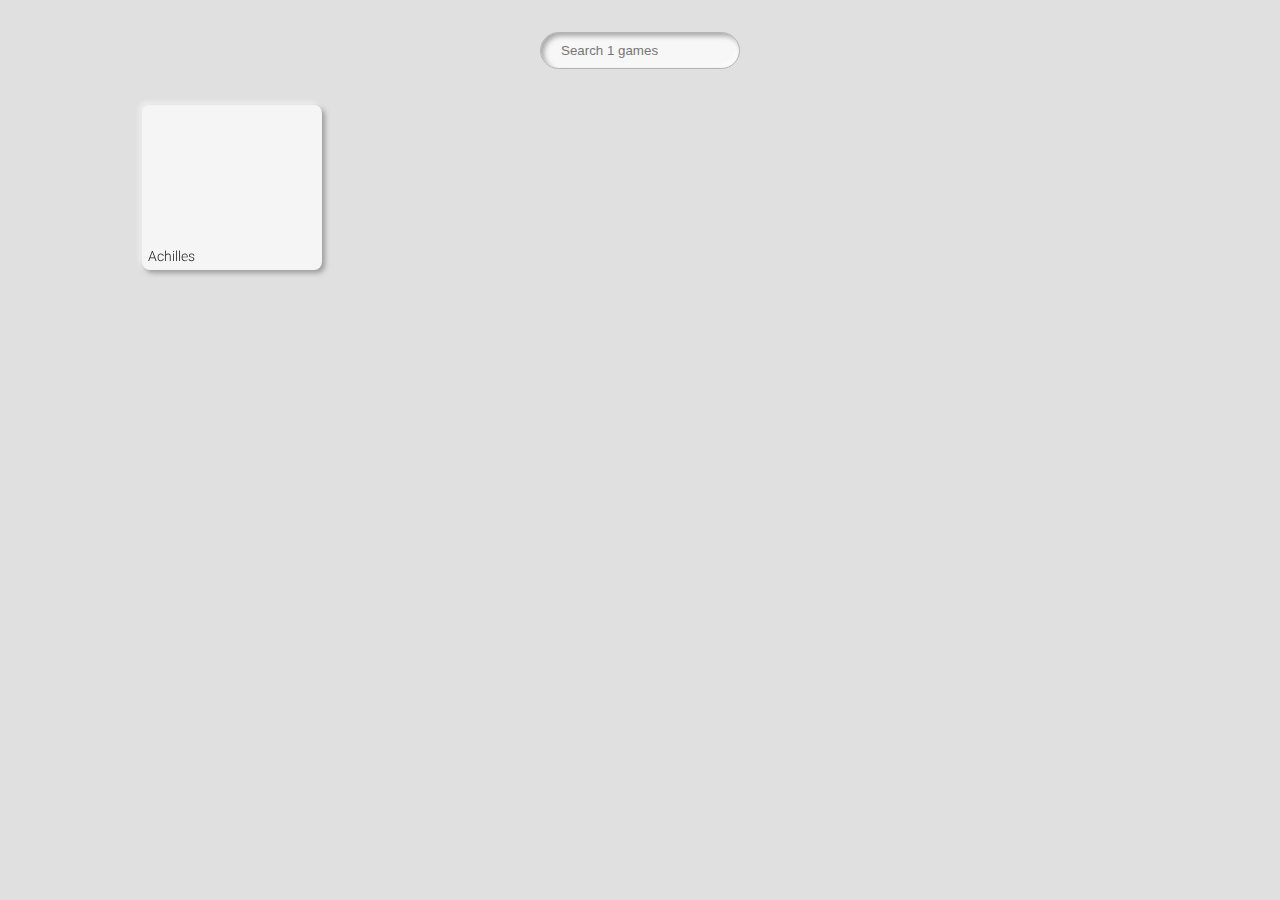
==== commit 222af60d: "xoài" ====
--- a/pro/index.html
+++ b/pro/index.html
@@ -27,7 +27,7 @@
         <input type="search" id="search" class="input-search" name="search" placeholder="Search games" />
         <ul class="gallery">
             
-            <li class="game"><a class="game-link" href="./s/achilles/index.html"><video poster="spinner.svg"></video><h2 class="game-title">Achilles</h2></a></li><li class="game"><a class="game-link" href="./s/acid_bunny/"><video poster="spinner.svg"></video><h2 class="game-title">Acid Bunny</h2></a></li><li class="game"><a class="game-link" href="./s/adam_and_eve_2/"><video poster="spinner.svg"></video><h2 class="game-title">Adam and Eve 2</h2></a></li><li class="game"><a class="game-link" href="./s/afra_fly/"><video poster="spinner.svg"></video><h2 class="game-title">Afra Fly</h2></a></li><li class="game"><a class="game-link" href="./s/age_of_defense_-_mini/"><video poster="spinner.svg"></video><h2 class="game-title">Age of Defense - Mini</h2></a></li><li class="game"><a class="game-link" href="./s/alien/"><video poster="spinner.svg"></video><h2 class="game-title">Alien</h2></a></li><li class="game"><a class="game-link" href="./s/aliens_get_out_/"><video poster="spinner.svg"></video><h2 class="game-title">Aliens Get Out!</h2></a></li><li class="game"><a class="game-link" href="./s/alien_hominid/"><video poster="spinner.svg"></video><h2 class="game-title">Alien Hominid</h2></a></li><li class="game"><a class="game-link" href="./s/alien_siege/"><video poster="spinner.svg"></video><h2 class="game-title">Alien Siege</h2></a></li><li class="game"><a class="game-link" href="./s/alien_vs_predator/"><video poster="spinner.svg"></video><h2 class="game-title">Alien vs Predator</h2></a></li><li class="game"><a class="game-link" href="./s/alien_wars/"><video poster="spinner.svg"></video><h2 class="game-title">Alien Wars</h2></a></li><li class="game"><a class="game-link" href="./s/alloy_arena/"><video poster="spinner.svg"></video><h2 class="game-title">Alloy Arena</h2></a></li><li class="game"><a class="game-link" href="./s/angry_birds_3/"><video poster="spinner.svg"></video><h2 class="game-title">Angry Birds 3</h2></a></li><li class="game"><a class="game-link" href="./s/animal_balloons/"><video poster="spinner.svg"></video><h2 class="game-title">Animal Balloons</h2></a></li><li class="game"><a class="game-link" href="./s/animal_wars/"><video poster="spinner.svg"></video><h2 class="game-title">Animal Wars</h2></a></li><li class="game"><a class="game-link" href="./s/another_small_favor_/"><video poster="spinner.svg"></video><h2 class="game-title">Another Small Favor...</h2></a></li><li class="game"><a class="game-link" href="./s/ant_kendo/"><video poster="spinner.svg"></video><h2 class="game-title">Ant Kendo</h2></a></li><li class="game"><a class="game-link" href="./s/arcane_weapon/"><video poster="spinner.svg"></video><h2 class="game-title">Arcane Weapon</h2></a></li><li class="game"><a class="game-link" href="./s/armadillo_knight/"><video poster="spinner.svg"></video><h2 class="game-title">Armadillo Knight</h2></a></li><li class="game"><a class="game-link" href="./s/art_of_war_omaha/"><video poster="spinner.svg"></video><h2 class="game-title">Art Of War Omaha</h2></a></li><li class="game"><a class="game-link" href="./s/assembler_2/"><video poster="spinner.svg"></video><h2 class="game-title">Assembler 2</h2></a></li><li class="game"><a class="game-link" href="./s/back_home/"><video poster="spinner.svg"></video><h2 class="game-title">Back Home Flash</h2></a></li><li class="game"><a class="game-link" href="./s/barbarian_onslaught_the_secret_of_steel_demo/"><video poster="spinner.svg"></video><h2 class="game-title">Barbarian Onslaught - The Secret of Steel Demo</h2></a></li><li class="game"><a class="game-link" href="./s/barnacle_brawl/"><video poster="spinner.svg"></video><h2 class="game-title">Barnacle Brawl</h2></a></li><li class="game"><a class="game-link" href="./s/battle_city/"><video poster="spinner.svg"></video><h2 class="game-title">Battle City</h2></a></li><li class="game"><a class="game-link" href="./s/battle_in_megaville/"><video poster="spinner.svg"></video><h2 class="game-title">Battle in Megaville</h2></a></li><li class="game"><a class="game-link" href="./s/battle_masters/"><video poster="spinner.svg"></video><h2 class="game-title">Battle Masters</h2></a></li><li class="game"><a class="game-link" href="./s/battle_mechs/"><video poster="spinner.svg"></video><h2 class="game-title">Battle Mechs</h2></a></li><li class="game"><a class="game-link" href="./s/battle_station/"><video poster="spinner.svg"></video><h2 class="game-title">Battle Station</h2></a></li><li class="game"><a class="game-link" href="./s/bestfriends_forever/"><video poster="spinner.svg"></video><h2 class="game-title">Bestfriends Forever</h2></a></li><li class="game"><a class="game-link" href="./s/best_friends_forever_3/"><video poster="spinner.svg"></video><h2 class="game-title">Best Friends Forever 3</h2></a></li><li class="game"><a class="game-link" href="./s/bip_the_caveboy/"><video poster="spinner.svg"></video><h2 class="game-title">Bip the Caveboy</h2></a></li><li class="game"><a class="game-link" href="./s/blindy/"><video poster="spinner.svg"></video><h2 class="game-title">Blindy</h2></a></li><li class="game"><a class="game-link" href="./s/blind_ball/"><video poster="spinner.svg"></video><h2 class="game-title">Blind Ball</h2></a></li><li class="game"><a class="game-link" href="./s/blind_swordsman/"><video poster="spinner.svg"></video><h2 class="game-title">Blind Swordsman</h2></a></li><li class="game"><a class="game-link" href="./s/bombing_zombies/"><video poster="spinner.svg"></video><h2 class="game-title">Bombing Zombies</h2></a></li><li class="game"><a class="game-link" href="./s/bomb_a_bomb/"><video poster="spinner.svg"></video><h2 class="game-title">Bomb A Bomb</h2></a></li><li class="game"><a class="game-link" href="./s/bomb_jack_flash/"><video poster="spinner.svg"></video><h2 class="game-title">Bomb Jack Flash</h2></a></li><li class="game"><a class="game-link" href="./s/bosozoku_fighters/"><video poster="spinner.svg"></video><h2 class="game-title">Bosozoku Fighters</h2></a></li><li class="game"><a class="game-link" href="./s/bridge_tactics/"><video poster="spinner.svg"></video><h2 class="game-title">Bridge Tactics</h2></a></li><li class="game"><a class="game-link" href="./s/bridge_tactics_2/"><video poster="spinner.svg"></video><h2 class="game-title">Bridge Tactics 2</h2></a></li><li class="game"><a class="game-link" href="./s/bubble_fill/"><video poster="spinner.svg"></video><h2 class="game-title">Bubble Fill</h2></a></li><li class="game"><a class="game-link" href="./s/bumpy_racer/"><video poster="spinner.svg"></video><h2 class="game-title">Bumpy Racer</h2></a></li><li class="game"><a class="game-link" href="./s/bungee_rescue/"><video poster="spinner.svg"></video><h2 class="game-title">Bungee Rescue</h2></a></li><li class="game"><a class="game-link" href="./s/bunnies_and_eggs/"><video poster="spinner.svg"></video><h2 class="game-title">Bunnies and Eggs</h2></a></li><li class="game"><a class="game-link" href="./s/bunny_killer_3000/"><video poster="spinner.svg"></video><h2 class="game-title">Bunny Killer 3000</h2></a></li><li class="game"><a class="game-link" href="./s/candy_cane_crisis/"><video poster="spinner.svg"></video><h2 class="game-title">Candy Cane Crisis</h2></a></li><li class="game"><a class="game-link" href="./s/car_yard/"><video poster="spinner.svg"></video><h2 class="game-title">Car Yard</h2></a></li><li class="game"><a class="game-link" href="./s/chaos_faction_2/"><video poster="spinner.svg"></video><h2 class="game-title">Chaos Faction 2</h2></a></li><li class="game"><a class="game-link" href="./s/charlie_the_duck/"><video poster="spinner.svg"></video><h2 class="game-title">Charlie The Duck</h2></a></li><li class="game"><a class="game-link" href="./s/cheese_barn_-_level_pack/"><video poster="spinner.svg"></video><h2 class="game-title">Cheese Barn - Level Pack</h2></a></li><li class="game"><a class="game-link" href="./s/chibi_knight/"><video poster="spinner.svg"></video><h2 class="game-title">Chibi Knight</h2></a></li><li class="game"><a class="game-link" href="./s/chicken_adventure/"><video poster="spinner.svg"></video><h2 class="game-title">Chicken Adventure</h2></a></li><li class="game"><a class="game-link" href="./s/clear_animal/"><video poster="spinner.svg"></video><h2 class="game-title">Clear Animal</h2></a></li><li class="game"><a class="game-link" href="./s/clown_killer/"><video poster="spinner.svg"></video><h2 class="game-title">Clown Killer</h2></a></li><li class="game"><a class="game-link" href="./s/coban_kopegi/"><video poster="spinner.svg"></video><h2 class="game-title">Coban-Kopegi</h2></a></li><li class="game"><a class="game-link" href="./s/commissar_lite_1/"><video poster="spinner.svg"></video><h2 class="game-title">Commissar Lite 1</h2></a></li><li class="game"><a class="game-link" href="./s/constructore/"><video poster="spinner.svg"></video><h2 class="game-title">Constructore</h2></a></li><li class="game"><a class="game-link" href="./s/cooking_ninja/"><video poster="spinner.svg"></video><h2 class="game-title">Cooking Ninja</h2></a></li><li class="game"><a class="game-link" href="./s/cop_the_pursuit/"><video poster="spinner.svg"></video><h2 class="game-title">COP - The Pursuit</h2></a></li><li class="game"><a class="game-link" href="./s/counter_terror/"><video poster="spinner.svg"></video><h2 class="game-title">Counter Terror</h2></a></li><li class="game"><a class="game-link" href="./s/cow_abduction/"><video poster="spinner.svg"></video><h2 class="game-title">Cow Abduction</h2></a></li><li class="game"><a class="game-link" href="./s/crash_bandicoot/"><video poster="spinner.svg"></video><h2 class="game-title">Crash Bandicoot</h2></a></li><li class="game"><a class="game-link" href="./s/crazy_flasher_3/"><video poster="spinner.svg"></video><h2 class="game-title">Crazy Flasher 3</h2></a></li><li class="game"><a class="game-link" href="./s/crazy_mammoths/"><video poster="spinner.svg"></video><h2 class="game-title">Crazy Mammoths</h2></a></li><li class="game"><a class="game-link" href="./s/cubreak/"><video poster="spinner.svg"></video><h2 class="game-title">Cubreak</h2></a></li><li class="game"><a class="game-link" href="./s/curl_adventure/"><video poster="spinner.svg"></video><h2 class="game-title">Curl Adventure</h2></a></li><li class="game"><a class="game-link" href="./s/dada_war/"><video poster="spinner.svg"></video><h2 class="game-title">DaDa War</h2></a></li><li class="game"><a class="game-link" href="./s/dad_n_me/"><video poster="spinner.svg"></video><h2 class="game-title">Dad n' Me</h2></a></li><li class="game"><a class="game-link" href="./s/dead_end/"><video poster="spinner.svg"></video><h2 class="game-title">Dead End</h2></a></li><li class="game"><a class="game-link" href="./s/dead_town/"><video poster="spinner.svg"></video><h2 class="game-title">Dead Town</h2></a></li><li class="game"><a class="game-link" href="./s/defend_of_the_ghost_sword/"><video poster="spinner.svg"></video><h2 class="game-title">Defend Of The Ghost Sword</h2></a></li><li class="game"><a class="game-link" href="./s/demolition_mission/"><video poster="spinner.svg"></video><h2 class="game-title">Demolition Mission</h2></a></li><li class="game"><a class="game-link" href="./s/diego_dinosaur_rescue/"><video poster="spinner.svg"></video><h2 class="game-title">Diego Dinosaur Rescue</h2></a></li><li class="game"><a class="game-link" href="./s/dinosaurs_and_cadillac/"><video poster="spinner.svg"></video><h2 class="game-title">Dinosaurs and Cadillac</h2></a></li><li class="game"><a class="game-link" href="./s/dino_panic/"><video poster="spinner.svg"></video><h2 class="game-title">Dino Panic</h2></a></li><li class="game"><a class="game-link" href="./s/dog_fight/"><video poster="spinner.svg"></video><h2 class="game-title">Dog Fight</h2></a></li><li class="game"><a class="game-link" href="./s/dog_fight_2/"><video poster="spinner.svg"></video><h2 class="game-title">Dog Fight 2</h2></a></li><li class="game"><a class="game-link" href="./s/doom_rider/"><video poster="spinner.svg"></video><h2 class="game-title">Doom Rider</h2></a></li><li class="game"><a class="game-link" href="./s/dragon_sword/"><video poster="spinner.svg"></video><h2 class="game-title">Dragon Sword</h2></a></li><li class="game"><a class="game-link" href="./s/dragon_sword_the_survival_battle/"><video poster="spinner.svg"></video><h2 class="game-title">Dragon Sword: The Survival Battle</h2></a></li><li class="game"><a class="game-link" href="./s/dragon_witch/"><video poster="spinner.svg"></video><h2 class="game-title">Dragon Witch</h2></a></li><li class="game"><a class="game-link" href="./s/drakojan_skies_mission_1/"><video poster="spinner.svg"></video><h2 class="game-title">Drakojan Skies - Mission 1</h2></a></li><li class="game"><a class="game-link" href="./s/dr_oct_rampage/"><video poster="spinner.svg"></video><h2 class="game-title">Dr. Oct Rampage</h2></a></li><li class="game"><a class="game-link" href="./s/dungeons_and_donuts_2/"><video poster="spinner.svg"></video><h2 class="game-title">Dungeons And Donuts 2</h2></a></li><li class="game"><a class="game-link" href="./s/egg_fighter/"><video poster="spinner.svg"></video><h2 class="game-title">Egg Fighter</h2></a></li><li class="game"><a class="game-link" href="./s/epic_battle_fantasy_-_4/"><video poster="spinner.svg"></video><h2 class="game-title">Epic Battle Fantasy - 4</h2></a></li><li class="game"><a class="game-link" href="./s/epic_battle_fantasy_2/"><video poster="spinner.svg"></video><h2 class="game-title">Epic Battle Fantasy 2</h2></a></li><li class="game"><a class="game-link" href="./s/epic_boss_fighter/"><video poster="spinner.svg"></video><h2 class="game-title">Epic Boss Fighter</h2></a></li><li class="game"><a class="game-link" href="./s/escape_from_helltowers/"><video poster="spinner.svg"></video><h2 class="game-title">Escape from Helltowers</h2></a></li><li class="game"><a class="game-link" href="./s/fancy_pants_adventure_world_2/"><video poster="spinner.svg"></video><h2 class="game-title">Fancy pants adventure : World 2</h2></a></li><li class="game"><a class="game-link" href="./s/farball/"><video poster="spinner.svg"></video><h2 class="game-title">Farball</h2></a></li><li class="game"><a class="game-link" href="./s/fat_ninja/"><video poster="spinner.svg"></video><h2 class="game-title">Fat Ninja</h2></a></li><li class="game"><a class="game-link" href="./s/fight_man_xiao_xiao_9/"><video poster="spinner.svg"></video><h2 class="game-title">Fight Man - Xiao Xiao 9</h2></a></li><li class="game"><a class="game-link" href="./s/final_fight/"><video poster="spinner.svg"></video><h2 class="game-title">Final Fight</h2></a></li><li class="game"><a class="game-link" href="./s/final_fight_2_guard/"><video poster="spinner.svg"></video><h2 class="game-title">Final Fight 2: Guard</h2></a></li><li class="game"><a class="game-link" href="./s/flash_bash/"><video poster="spinner.svg"></video><h2 class="game-title">Flash Bash</h2></a></li><li class="game"><a class="game-link" href="./s/fleabag_vs_mutt/"><video poster="spinner.svg"></video><h2 class="game-title">Fleabag vs Mutt</h2></a></li><li class="game"><a class="game-link" href="./s/fleabag_vs_mutt_2/"><video poster="spinner.svg"></video><h2 class="game-title">Fleabag vs Mutt 2</h2></a></li><li class="game"><a class="game-link" href="./s/flight_of_the_hamsters/"><video poster="spinner.svg"></video><h2 class="game-title">Flight of the Hamsters</h2></a></li><li class="game"><a class="game-link" href="./s/flipshot_warrior_in_time/"><video poster="spinner.svg"></video><h2 class="game-title">Flipshot: Warrior in Time</h2></a></li><li class="game"><a class="game-link" href="./s/frat_boy_blind_date_horror/"><video poster="spinner.svg"></video><h2 class="game-title">Frat Boy Blind Date Horror</h2></a></li><li class="game"><a class="game-link" href="./s/frogo_stick/"><video poster="spinner.svg"></video><h2 class="game-title">Frogo Stick</h2></a></li><li class="game"><a class="game-link" href="./s/frog_jump/"><video poster="spinner.svg"></video><h2 class="game-title">Frog Jump</h2></a></li><li class="game"><a class="game-link" href="./s/funny_zoo/"><video poster="spinner.svg"></video><h2 class="game-title">Funny Zoo</h2></a></li><li class="game"><a class="game-link" href="./s/generator_rex_providence_defender/"><video poster="spinner.svg"></video><h2 class="game-title">Generator Rex Providence Defender</h2></a></li><li class="game"><a class="game-link" href="./s/genjuro_fight/"><video poster="spinner.svg"></video><h2 class="game-title">Genjuro Fight</h2></a></li><li class="game"><a class="game-link" href="./s/ghost_n_goblins/"><video poster="spinner.svg"></video><h2 class="game-title">Ghost 'n Goblins</h2></a></li><li class="game"><a class="game-link" href="./s/goat_guardian/"><video poster="spinner.svg"></video><h2 class="game-title">Goat Guardian</h2></a></li><li class="game"><a class="game-link" href="./s/goblins_heart/"><video poster="spinner.svg"></video><h2 class="game-title">Goblins Heart</h2></a></li><li class="game"><a class="game-link" href="./s/gold_miner_vegas/"><video poster="spinner.svg"></video><h2 class="game-title">Gold Miner Vegas</h2></a></li><li class="game"><a class="game-link" href="./s/gold_miner_xploit_machine_edition_2009/"><video poster="spinner.svg"></video><h2 class="game-title">Gold Miner - Xploit Machine Edition 2009</h2></a></li><li class="game"><a class="game-link" href="./s/grizzly_adventure/"><video poster="spinner.svg"></video><h2 class="game-title">Grizzly Adventure</h2></a></li><li class="game"><a class="game-link" href="./s/grossology_the_big_bug_blast/"><video poster="spinner.svg"></video><h2 class="game-title">Grossology The Big Bug Blast</h2></a></li><li class="game"><a class="game-link" href="./s/guinea_pig/"><video poster="spinner.svg"></video><h2 class="game-title">Guinea Pig</h2></a></li><li class="game"><a class="game-link" href="./s/gumball_bling_fooled/"><video poster="spinner.svg"></video><h2 class="game-title">Gumball Bling Fooled</h2></a></li><li class="game"><a class="game-link" href="./s/gun_mayhem/"><video poster="spinner.svg"></video><h2 class="game-title">Gun Mayhem</h2></a></li><li class="game"><a class="game-link" href="./s/gun_mayhem_redux/"><video poster="spinner.svg"></video><h2 class="game-title">Gun Mayhem 3</h2></a></li><li class="game"><a class="game-link" href="./s/hack_slash_crawl/"><video poster="spinner.svg"></video><h2 class="game-title">Hack Slash Crawl</h2></a></li><li class="game"><a class="game-link" href="./s/halloween_basketball_legends/"><video poster="spinner.svg"></video><h2 class="game-title">Halloween Basketball Legends</h2></a></li><li class="game"><a class="game-link" href="./s/halloween_bike_race/"><video poster="spinner.svg"></video><h2 class="game-title">Halloween Bike Race</h2></a></li><li class="game"><a class="game-link" href="./s/hamster_jump/"><video poster="spinner.svg"></video><h2 class="game-title">Hamster Jump</h2></a></li><li class="game"><a class="game-link" href="./s/headcrab_invasion/"><video poster="spinner.svg"></video><h2 class="game-title">Headcrab Invasion</h2></a></li><li class="game"><a class="game-link" href="./s/heli_racer/"><video poster="spinner.svg"></video><h2 class="game-title">Heli Racer</h2></a></li><li class="game"><a class="game-link" href="./s/highway_predator/"><video poster="spinner.svg"></video><h2 class="game-title">Highway Predator</h2></a></li><li class="game"><a class="game-link" href="./s/hobo/"><video poster="spinner.svg"></video><h2 class="game-title">Hobo</h2></a></li><li class="game"><a class="game-link" href="./s/hopyon/"><video poster="spinner.svg"></video><h2 class="game-title">Hopyon</h2></a></li><li class="game"><a class="game-link" href="./s/hurry_up_bob_/"><video poster="spinner.svg"></video><h2 class="game-title">Hurry up Bob!</h2></a></li><li class="game"><a class="game-link" href="./s/ice_age_dawn_of_the_dinosaurs/"><video poster="spinner.svg"></video><h2 class="game-title">Ice Age - Dawn of the Dinosaurs</h2></a></li><li class="game"><a class="game-link" href="./s/ice_walls/"><video poster="spinner.svg"></video><h2 class="game-title">Ice Walls</h2></a></li><li class="game"><a class="game-link" href="./s/imp_adventure/"><video poster="spinner.svg"></video><h2 class="game-title">IMP Adventure</h2></a></li><li class="game"><a class="game-link" href="./s/indestructotank_/"><video poster="spinner.svg"></video><h2 class="game-title">IndestructoTank</h2></a></li><li class="game"><a class="game-link" href="./s/indestructotank_anniversary_edition/"><video poster="spinner.svg"></video><h2 class="game-title">Indestructotank Anniversary Edition</h2></a></li><li class="game"><a class="game-link" href="./s/irene_hurricane_mission_rescue/"><video poster="spinner.svg"></video><h2 class="game-title">Irene Hurricane Mission Rescue</h2></a></li><li class="game"><a class="game-link" href="./s/jade_wolf/"><video poster="spinner.svg"></video><h2 class="game-title">Jade Wolf</h2></a></li><li class="game"><a class="game-link" href="./s/jerry_escape/"><video poster="spinner.svg"></video><h2 class="game-title">Jerry Escape</h2></a></li><li class="game"><a class="game-link" href="./s/jump_gear/"><video poster="spinner.svg"></video><h2 class="game-title">Jump Gear</h2></a></li><li class="game"><a class="game-link" href="./s/jump_jump/"><video poster="spinner.svg"></video><h2 class="game-title">Jump Jump</h2></a></li><li class="game"><a class="game-link" href="./s/jungle_jump_jump/"><video poster="spinner.svg"></video><h2 class="game-title">Jungle Jump Jump</h2></a></li><li class="game"><a class="game-link" href="./s/kawairun/"><video poster="spinner.svg"></video><h2 class="game-title">Kawairun</h2></a></li><li class="game"><a class="game-link" href="./s/kill_bill_2/"><video poster="spinner.svg"></video><h2 class="game-title">Kill Bill 2</h2></a></li><li class="game"><a class="game-link" href="./s/kill_gore/"><video poster="spinner.svg"></video><h2 class="game-title">Kill Gore</h2></a></li><li class="game"><a class="game-link" href="./s/kill_nian_monsters/"><video poster="spinner.svg"></video><h2 class="game-title">Kill Nian Monsters</h2></a></li><li class="game"><a class="game-link" href="./s/kingdom_of_machines/"><video poster="spinner.svg"></video><h2 class="game-title">Kingdom of Machines</h2></a></li><li class="game"><a class="game-link" href="./s/kogent_knight/"><video poster="spinner.svg"></video><h2 class="game-title">Kogent Knight</h2></a></li><li class="game"><a class="game-link" href="./s/krazy_kar/"><video poster="spinner.svg"></video><h2 class="game-title">Krazy Kar</h2></a></li><li class="game"><a class="game-link" href="./s/kung-fu_grandpa/"><video poster="spinner.svg"></video><h2 class="game-title">Kung-Fu Grandpa</h2></a></li><li class="game"><a class="game-link" href="./s/kung_fu_fighter/"><video poster="spinner.svg"></video><h2 class="game-title">Kung Fu Fighter</h2></a></li><li class="game"><a class="game-link" href="./s/kung_fu_young/"><video poster="spinner.svg"></video><h2 class="game-title">Kung Fu Young</h2></a></li><li class="game"><a class="game-link" href="./s/lazer_penguin/"><video poster="spinner.svg"></video><h2 class="game-title">Lazer Penguin</h2></a></li><li class="game"><a class="game-link" href="./s/lemon_smash/"><video poster="spinner.svg"></video><h2 class="game-title">Lemon Smash</h2></a></li><li class="game"><a class="game-link" href="./s/light_people_on_fire/"><video poster="spinner.svg"></video><h2 class="game-title">Light People On Fire</h2></a></li><li class="game"><a class="game-link" href="./s/lineofmen/"><video poster="spinner.svg"></video><h2 class="game-title">Line of Men</h2></a></li><li class="game"><a class="game-link" href="./s/little_champs/"><video poster="spinner.svg"></video><h2 class="game-title">Little Champs</h2></a></li><li class="game"><a class="game-link" href="./s/little_soldiers/"><video poster="spinner.svg"></video><h2 class="game-title">Little Soldiers</h2></a></li><li class="game"><a class="game-link" href="./s/luv_tank/"><video poster="spinner.svg"></video><h2 class="game-title">LUV Tank</h2></a></li><li class="game"><a class="game-link" href="./s/madness_accelerant/"><video poster="spinner.svg"></video><h2 class="game-title">Madness Accelerant</h2></a></li><li class="game"><a class="game-link" href="./s/magic_sword/"><video poster="spinner.svg"></video><h2 class="game-title">Magic Sword</h2></a></li><li class="game"><a class="game-link" href="./s/mamono_slayer/"><video poster="spinner.svg"></video><h2 class="game-title">Mamono Slayer</h2></a></li><li class="game"><a class="game-link" href="./s/matrix_rampage/"><video poster="spinner.svg"></video><h2 class="game-title">Matrix Rampage</h2></a></li><li class="game"><a class="game-link" href="./s/mecha_cat_destructo/"><video poster="spinner.svg"></video><h2 class="game-title">Mecha-Cat Destructo</h2></a></li><li class="game"><a class="game-link" href="./s/metaphysik/"><video poster="spinner.svg"></video><h2 class="game-title">Metaphysik</h2></a></li><li class="game"><a class="game-link" href="./s/mighty_tower_2pg/"><video poster="spinner.svg"></video><h2 class="game-title">Mighty Tower 2PG</h2></a></li><li class="game"><a class="game-link" href="./s/mini_train/"><video poster="spinner.svg"></video><h2 class="game-title">Mini Train</h2></a></li><li class="game"><a class="game-link" href="./s/mitoza/"><video poster="spinner.svg"></video><h2 class="game-title">Mitoza</h2></a></li><li class="game"><a class="game-link" href="./s/monkey_go_happy_2/"><video poster="spinner.svg"></video><h2 class="game-title">Monkey Go Happy 2</h2></a></li><li class="game"><a class="game-link" href="./s/monsterland_3_junior_returns/"><video poster="spinner.svg"></video><h2 class="game-title">Monsterland 3: Junior Returns</h2></a></li><li class="game"><a class="game-link" href="./s/monster_business/"><video poster="spinner.svg"></video><h2 class="game-title">Monster Business</h2></a></li><li class="game"><a class="game-link" href="./s/monster_catcher/"><video poster="spinner.svg"></video><h2 class="game-title">Monster Catcher</h2></a></li><li class="game"><a class="game-link" href="./s/monster_hunt/"><video poster="spinner.svg"></video><h2 class="game-title">Monster Hunt</h2></a></li><li class="game"><a class="game-link" href="./s/monster_invasion_/"><video poster="spinner.svg"></video><h2 class="game-title">Monster Invasion</h2></a></li><li class="game"><a class="game-link" href="./s/moon_patrol/"><video poster="spinner.svg"></video><h2 class="game-title">Moon Patrol</h2></a></li><li class="game"><a class="game-link" href="./s/mortal_highway/"><video poster="spinner.svg"></video><h2 class="game-title">Mortal Highway</h2></a></li><li class="game"><a class="game-link" href="./s/mortal_kombat_karnage/"><video poster="spinner.svg"></video><h2 class="game-title">Mortal Kombat Karnage</h2></a></li><li class="game"><a class="game-link" href="./s/mountain_bike/"><video poster="spinner.svg"></video><h2 class="game-title">3D Mountain Bike</h2></a></li><li class="game"><a class="game-link" href="./s/murder/"><video poster="spinner.svg"></video><h2 class="game-title">MURDER</h2></a></li><li class="game"><a class="game-link" href="./s/murloc/"><video poster="spinner.svg"></video><h2 class="game-title">Murloc</h2></a></li><li class="game"><a class="game-link" href="./s/nanaca_crash/"><video poster="spinner.svg"></video><h2 class="game-title">Nanaca Crash</h2></a></li><li class="game"><a class="game-link" href="./s/ninjack/"><video poster="spinner.svg"></video><h2 class="game-title">Ninjack</h2></a></li><li class="game"><a class="game-link" href="./s/ninja_and_blind_girl_2/"><video poster="spinner.svg"></video><h2 class="game-title">Ninja and Blind Girl 2</h2></a></li><li class="game"><a class="game-link" href="./s/ninja_ballers/"><video poster="spinner.svg"></video><h2 class="game-title">Ninja Ballers</h2></a></li><li class="game"><a class="game-link" href="./s/ninja_ballers_ii/"><video poster="spinner.svg"></video><h2 class="game-title">Ninja Ballers II</h2></a></li><li class="game"><a class="game-link" href="./s/ninja_delivery/"><video poster="spinner.svg"></video><h2 class="game-title">Ninja Delivery</h2></a></li><li class="game"><a class="game-link" href="./s/nolegs_vs_history/"><video poster="spinner.svg"></video><h2 class="game-title">NoLegs vs History</h2></a></li><li class="game"><a class="game-link" href="./s/of_crates_and_creatures/"><video poster="spinner.svg"></video><h2 class="game-title">Of Crates and Creatures</h2></a></li><li class="game"><a class="game-link" href="./s/ovzi_the_lost_alien/"><video poster="spinner.svg"></video><h2 class="game-title">Ovzi the Lost Alien</h2></a></li><li class="game"><a class="game-link" href="./s/panda_ninja/"><video poster="spinner.svg"></video><h2 class="game-title">Panda Ninja</h2></a></li><li class="game"><a class="game-link" href="./s/pang_2004/"><video poster="spinner.svg"></video><h2 class="game-title">Pang 2004</h2></a></li><li class="game"><a class="game-link" href="./s/papa_louie_when_pizzas_attack/"><video poster="spinner.svg"></video><h2 class="game-title">Papa Louie: When Pizzas Attack</h2></a></li><li class="game"><a class="game-link" href="./s/parking_trainee/"><video poster="spinner.svg"></video><h2 class="game-title">Parking Trainee</h2></a></li><li class="game"><a class="game-link" href="./s/parody_island/"><video poster="spinner.svg"></video><h2 class="game-title">Parody Island</h2></a></li><li class="game"><a class="game-link" href="./s/pause_ahead/"><video poster="spinner.svg"></video><h2 class="game-title">Pause Ahead</h2></a></li><li class="game"><a class="game-link" href="./s/pendulumeca/"><video poster="spinner.svg"></video><h2 class="game-title">Pendulumeca</h2></a></li><li class="game"><a class="game-link" href="./s/pie_craving/"><video poster="spinner.svg"></video><h2 class="game-title">Pie Craving</h2></a></li><li class="game"><a class="game-link" href="./s/planet_161/"><video poster="spinner.svg"></video><h2 class="game-title">Planet 161</h2></a></li><li class="game"><a class="game-link" href="./s/planet_smash/"><video poster="spinner.svg"></video><h2 class="game-title">Planet Smash</h2></a></li><li class="game"><a class="game-link" href="./s/platfall_flash/"><video poster="spinner.svg"></video><h2 class="game-title">Platfall Flash</h2></a></li><li class="game"><a class="game-link" href="./s/portal_defenders/"><video poster="spinner.svg"></video><h2 class="game-title">Portal Defenders</h2></a></li><li class="game"><a class="game-link" href="./s/power_rangers_transform/"><video poster="spinner.svg"></video><h2 class="game-title">Power Rangers Transform</h2></a></li><li class="game"><a class="game-link" href="./s/prehistoric_2/"><video poster="spinner.svg"></video><h2 class="game-title">Prehistoric 2</h2></a></li><li class="game"><a class="game-link" href="./s/pursuit_of_hat/"><video poster="spinner.svg"></video><h2 class="game-title">Pursuit of Hat</h2></a></li><li class="game"><a class="game-link" href="./s/recoil/"><video poster="spinner.svg"></video><h2 class="game-title">Recoil</h2></a></li><li class="game"><a class="game-link" href="./s/rescue_kiba/"><video poster="spinner.svg"></video><h2 class="game-title">Rescue Kiba</h2></a></li><li class="game"><a class="game-link" href="./s/rise_of_the_marshals/"><video poster="spinner.svg"></video><h2 class="game-title">Rise of the Marshals</h2></a></li><li class="game"><a class="game-link" href="./s/robotegy/"><video poster="spinner.svg"></video><h2 class="game-title">Robotegy</h2></a></li><li class="game"><a class="game-link" href="./s/robot_unicorn_attack_heavy_metal/"><video poster="spinner.svg"></video><h2 class="game-title">Robot Unicorn Attack: Heavy Metal</h2></a></li><li class="game"><a class="game-link" href="./s/robo_chess/"><video poster="spinner.svg"></video><h2 class="game-title">Robo Chess</h2></a></li><li class="game"><a class="game-link" href="./s/rock_rush_classic_levelset_1/"><video poster="spinner.svg"></video><h2 class="game-title">Rock Rush: Classic LevelSet 1</h2></a></li><li class="game"><a class="game-link" href="./s/rogue_soul_2/"><video poster="spinner.svg"></video><h2 class="game-title">Rogue Soul 2</h2></a></li><li class="game"><a class="game-link" href="./s/rolling_block_mazes/"><video poster="spinner.svg"></video><h2 class="game-title">Rolling Block Mazes</h2></a></li><li class="game"><a class="game-link" href="./s/rolly_stone_age/"><video poster="spinner.svg"></video><h2 class="game-title">Rolly Stone Age</h2></a></li><li class="game"><a class="game-link" href="./s/sd_robo_battle_arena/"><video poster="spinner.svg"></video><h2 class="game-title">SD Robo Battle Arena</h2></a></li><li class="game"><a class="game-link" href="./s/senya_and_oscar_the_fearless_adventure/"><video poster="spinner.svg"></video><h2 class="game-title">Senya and Oscar: The Fearless Adventure</h2></a></li><li class="game"><a class="game-link" href="./s/shadow_arts/"><video poster="spinner.svg"></video><h2 class="game-title">Shadow Arts</h2></a></li><li class="game"><a class="game-link" href="./s/sheep-stealer/"><video poster="spinner.svg"></video><h2 class="game-title">Sheep-Stealer</h2></a></li><li class="game"><a class="game-link" href="./s/skeleton_gardens/"><video poster="spinner.svg"></video><h2 class="game-title">Skeleton Gardens</h2></a></li><li class="game"><a class="game-link" href="./s/skeleton_park/"><video poster="spinner.svg"></video><h2 class="game-title">Skeleton Park</h2></a></li><li class="game"><a class="game-link" href="./s/slug_smash/"><video poster="spinner.svg"></video><h2 class="game-title">Slug Smash</h2></a></li><li class="game"><a class="game-link" href="./s/sonic_earth/"><video poster="spinner.svg"></video><h2 class="game-title">Sonic Earth</h2></a></li><li class="game"><a class="game-link" href="./s/soulmech_shinobu/"><video poster="spinner.svg"></video><h2 class="game-title">Soulmech Shinobu</h2></a></li><li class="game"><a class="game-link" href="./s/soul_sword/"><video poster="spinner.svg"></video><h2 class="game-title">Soul Sword</h2></a></li><li class="game"><a class="game-link" href="./s/space_hero/"><video poster="spinner.svg"></video><h2 class="game-title">Space Hero</h2></a></li><li class="game"><a class="game-link" href="./s/space_truck/"><video poster="spinner.svg"></video><h2 class="game-title">Space Truck</h2></a></li><li class="game"><a class="game-link" href="./s/spring_ninja/"><video poster="spinner.svg"></video><h2 class="game-title">Spring Ninja</h2></a></li><li class="game"><a class="game-link" href="./s/staggy_the_boy_scout_slayer_ii/"><video poster="spinner.svg"></video><h2 class="game-title">Staggy the Boy Scout Slayer II</h2></a></li><li class="game"><a class="game-link" href="./s/steal_the_gem/"><video poster="spinner.svg"></video><h2 class="game-title">Steal the Gem</h2></a></li><li class="game"><a class="game-link" href="./s/stoneage_runner/"><video poster="spinner.svg"></video><h2 class="game-title">Stone Age Runner</h2></a></li><li class="game"><a class="game-link" href="./s/stop_gmo/"><video poster="spinner.svg"></video><h2 class="game-title">Stop GMO</h2></a></li><li class="game"><a class="game-link" href="./s/super_racer/"><video poster="spinner.svg"></video><h2 class="game-title">Super Racer</h2></a></li><li class="game"><a class="game-link" href="./s/super_stacker/"><video poster="spinner.svg"></video><h2 class="game-title">Super Stacker</h2></a></li><li class="game"><a class="game-link" href="./s/super_tank/"><video poster="spinner.svg"></video><h2 class="game-title">Super Tank</h2></a></li><li class="game"><a class="game-link" href="./s/sword/"><video poster="spinner.svg"></video><h2 class="game-title">Sword</h2></a></li><li class="game"><a class="game-link" href="./s/swords_saga/"><video poster="spinner.svg"></video><h2 class="game-title">Swords Saga</h2></a></li><li class="game"><a class="game-link" href="./s/sword_occident_warrior/"><video poster="spinner.svg"></video><h2 class="game-title">Sword Occident Warrior</h2></a></li><li class="game"><a class="game-link" href="./s/sword_of_orion/"><video poster="spinner.svg"></video><h2 class="game-title">Sword of Orion</h2></a></li><li class="game"><a class="game-link" href="./s/synj_sneak_attack/"><video poster="spinner.svg"></video><h2 class="game-title">Synj Sneak Attack</h2></a></li><li class="game"><a class="game-link" href="./s/tank-tank_challenge/"><video poster="spinner.svg"></video><h2 class="game-title">Tank-Tank Challenge</h2></a></li><li class="game"><a class="game-link" href="./s/tank_chaos/"><video poster="spinner.svg"></video><h2 class="game-title">Tank Chaos</h2></a></li><li class="game"><a class="game-link" href="./s/tank_crusader/"><video poster="spinner.svg"></video><h2 class="game-title">Tank Crusader</h2></a></li><li class="game"><a class="game-link" href="./s/tank_wars_flash/"><video poster="spinner.svg"></video><h2 class="game-title">Tank Wars</h2></a></li><li class="game"><a class="game-link" href="./s/tasty_planet_-_dinotime/"><video poster="spinner.svg"></video><h2 class="game-title">Tasty Planet - DinoTime</h2></a></li><li class="game"><a class="game-link" href="./s/tech_orb/"><video poster="spinner.svg"></video><h2 class="game-title">Tech Orb</h2></a></li><li class="game"><a class="game-link" href="./s/tequila_zombie/"><video poster="spinner.svg"></video><h2 class="game-title">Tequila Zombies</h2></a></li><li class="game"><a class="game-link" href="./s/the_big_pig/"><video poster="spinner.svg"></video><h2 class="game-title">The Big Pig</h2></a></li><li class="game"><a class="game-link" href="./s/the_bunny_killing/"><video poster="spinner.svg"></video><h2 class="game-title">The Bunny killing</h2></a></li><li class="game"><a class="game-link" href="./s/the_deep_castle/"><video poster="spinner.svg"></video><h2 class="game-title">The Deep Castle</h2></a></li><li class="game"><a class="game-link" href="./s/the_egg/"><video poster="spinner.svg"></video><h2 class="game-title">The Egg</h2></a></li><li class="game"><a class="game-link" href="./s/the_last_fight/"><video poster="spinner.svg"></video><h2 class="game-title">The Last Fight</h2></a></li><li class="game"><a class="game-link" href="./s/the_lost_sword/"><video poster="spinner.svg"></video><h2 class="game-title">The Lost Sword</h2></a></li><li class="game"><a class="game-link" href="./s/the_matrix_overloaded/"><video poster="spinner.svg"></video><h2 class="game-title">The Matrix: Overload</h2></a></li><li class="game"><a class="game-link" href="./s/the_power_of_love_2/"><video poster="spinner.svg"></video><h2 class="game-title">The Power of Love 2</h2></a></li><li class="game"><a class="game-link" href="./s/the_umpire_strikes_back/"><video poster="spinner.svg"></video><h2 class="game-title">The Umpire Strikes Back</h2></a></li><li class="game"><a class="game-link" href="./s/the_visit/"><video poster="spinner.svg"></video><h2 class="game-title">The Visit</h2></a></li><li class="game"><a class="game-link" href="./s/the_visitor/"><video poster="spinner.svg"></video><h2 class="game-title">The Visitor</h2></a></li><li class="game"><a class="game-link" href="./s/the_visitor_massacre_of_camp_happy/"><video poster="spinner.svg"></video><h2 class="game-title">The Visitor - Massacre of Camp Happy</h2></a></li><li class="game"><a class="game-link" href="./s/the_visitor_returns/"><video poster="spinner.svg"></video><h2 class="game-title">The Visitor Returns</h2></a></li><li class="game"><a class="game-link" href="./s/tor_smash_master/"><video poster="spinner.svg"></video><h2 class="game-title">Tor Smash Master</h2></a></li><li class="game"><a class="game-link" href="./s/tribot_fighter/"><video poster="spinner.svg"></video><h2 class="game-title">Tribot Fighter</h2></a></li><li class="game"><a class="game-link" href="./s/twisted_adventures_little_red_riding_hood/"><video poster="spinner.svg"></video><h2 class="game-title">Twisted Adventures: Little Red Riding Hood</h2></a></li><li class="game"><a class="game-link" href="./s/two_princes/"><video poster="spinner.svg"></video><h2 class="game-title">Two Princes</h2></a></li><li class="game"><a class="game-link" href="./s/ultimate_flash_sonic/"><video poster="spinner.svg"></video><h2 class="game-title">Ultimate Flash Sonic</h2></a></li><li class="game"><a class="game-link" href="./s/vegetable_rescue/"><video poster="spinner.svg"></video><h2 class="game-title">Vegetable Rescue</h2></a></li><li class="game"><a class="game-link" href="./s/vox_populi_vox_dei/"><video poster="spinner.svg"></video><h2 class="game-title">Vox Populi Vox Dei</h2></a></li><li class="game"><a class="game-link" href="./s/way_s_hero/"><video poster="spinner.svg"></video><h2 class="game-title">Way's Hero</h2></a></li><li class="game"><a class="game-link" href="./s/who_wants_one_million/"><video poster="spinner.svg"></video><h2 class="game-title">Who Wants One Million?</h2></a></li><li class="game"><a class="game-link" href="./s/wolverine_mrd_escape/"><video poster="spinner.svg"></video><h2 class="game-title">Wolverine MRD Escape</h2></a></li><li class="game"><a class="game-link" href="./s/wonderboy_legends/"><video poster="spinner.svg"></video><h2 class="game-title">Wonderboy Legends</h2></a></li><li class="game"><a class="game-link" href="./s/wulfgar/"><video poster="spinner.svg"></video><h2 class="game-title">Wulfgar</h2></a></li><li class="game"><a class="game-link" href="./s/xevoz_showdown/"><video poster="spinner.svg"></video><h2 class="game-title">Xevoz Showdown</h2></a></li><li class="game"><a class="game-link" href="./s/xnail_the_forest_guard/"><video poster="spinner.svg"></video><h2 class="game-title">Xnail The Forest Guard</h2></a></li><li class="game"><a class="game-link" href="./s/xraye/"><video poster="spinner.svg"></video><h2 class="game-title">xRaye</h2></a></li><li class="game"><a class="game-link" href="./s/year_of_the_snake/"><video poster="spinner.svg"></video><h2 class="game-title">Year of the Snake</h2></a></li><li class="game"><a class="game-link" href="./s/yeti_sports_part_2_orca_slap/"><video poster="spinner.svg"></video><h2 class="game-title">Yeti Sports (Part 2) - Orca Slap</h2></a></li><li class="game"><a class="game-link" href="./s/yeti_sports_part_3_seal_bounce/"><video poster="spinner.svg"></video><h2 class="game-title">Yeti Sports (Part 3) - Seal Bounce</h2></a></li><li class="game"><a class="game-link" href="./s/yeti_sports_part_5_flamingo_drive/"><video poster="spinner.svg"></video><h2 class="game-title">Yeti Sports (Part 5) - Flamingo Drive</h2></a></li><li class="game"><a class="game-link" href="./s/zombies_attack_again/"><video poster="spinner.svg"></video><h2 class="game-title">Zombies Attack Again</h2></a></li><li class="game"><a class="game-link" href="./s/zombies_brazen/"><video poster="spinner.svg"></video><h2 class="game-title">Zombies brazen</h2></a></li><li class="game"><a class="game-link" href="./s/zombie_master/"><video poster="spinner.svg"></video><h2 class="game-title">Zombie Master</h2></a></li><li class="game"><a class="game-link" href="./s/zombie_survival_2/"><video poster="spinner.svg"></video><h2 class="game-title">Zombie Survival 2</h2></a></li><li class="game"><a class="game-link" href="./s/zombie_tactics/"><video poster="spinner.svg"></video><h2 class="game-title">Zombie Tactics</h2></a></li>
+            <li class="game"><a class="game-link" href="./s/achilles"><video poster="spinner.svg"></video><h2 class="game-title">Achilles</h2></a></li>
         
         </ul>
     </main>
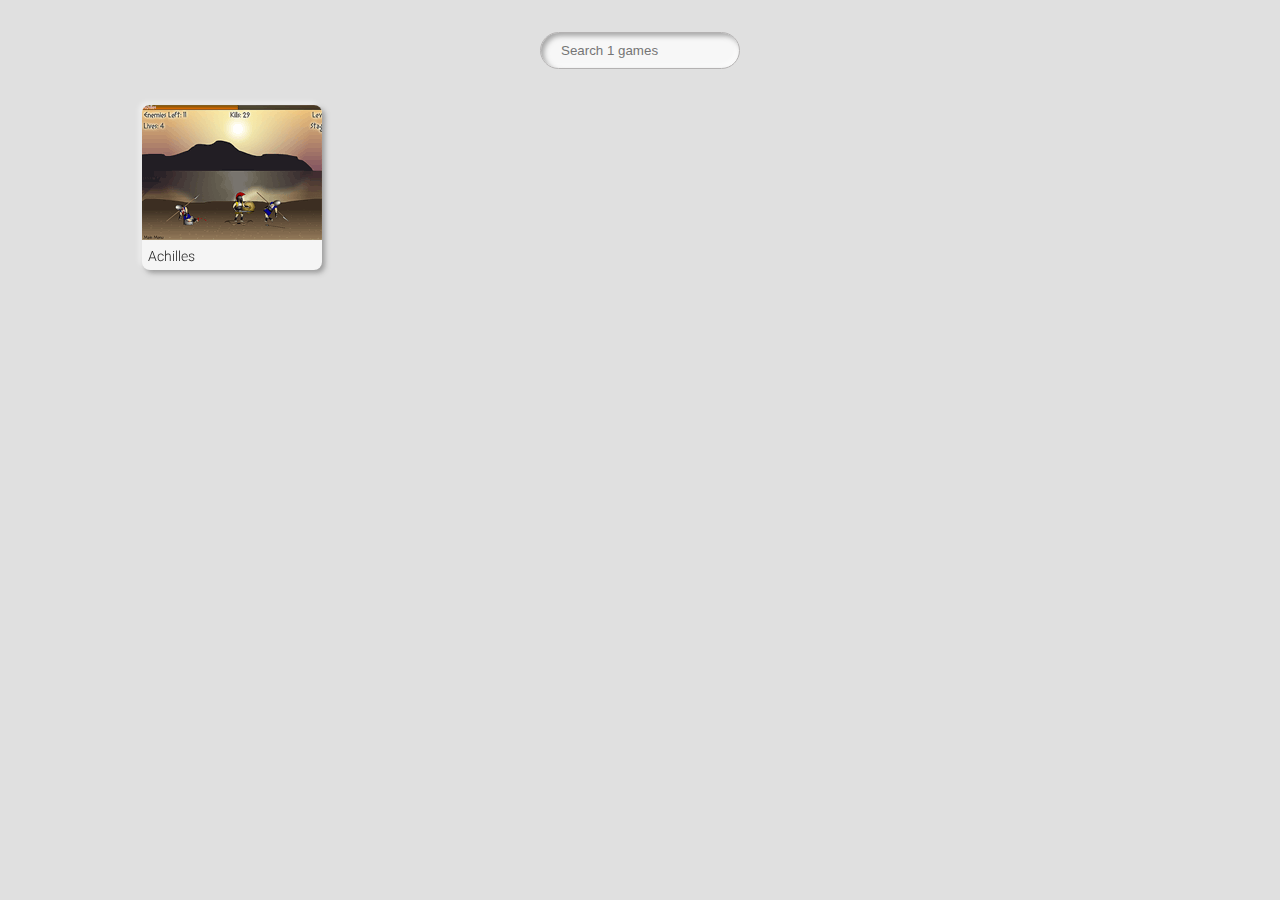
==== commit 959d406b: "đù" ====
--- a/pro/index.html
+++ b/pro/index.html
@@ -27,7 +27,7 @@
         <input type="search" id="search" class="input-search" name="search" placeholder="Search games" />
         <ul class="gallery">
             
-            <li class="game"><a class="game-link" href="./s/achilles"><video poster="spinner.svg"></video><h2 class="game-title">Achilles</h2></a></li>
+            <li class="game"><a class="game-link" href="./s/achilles/"><video poster="spinner.svg"></video><h2 class="game-title">Achilles</h2></a></li>
         
         </ul>
     </main>
